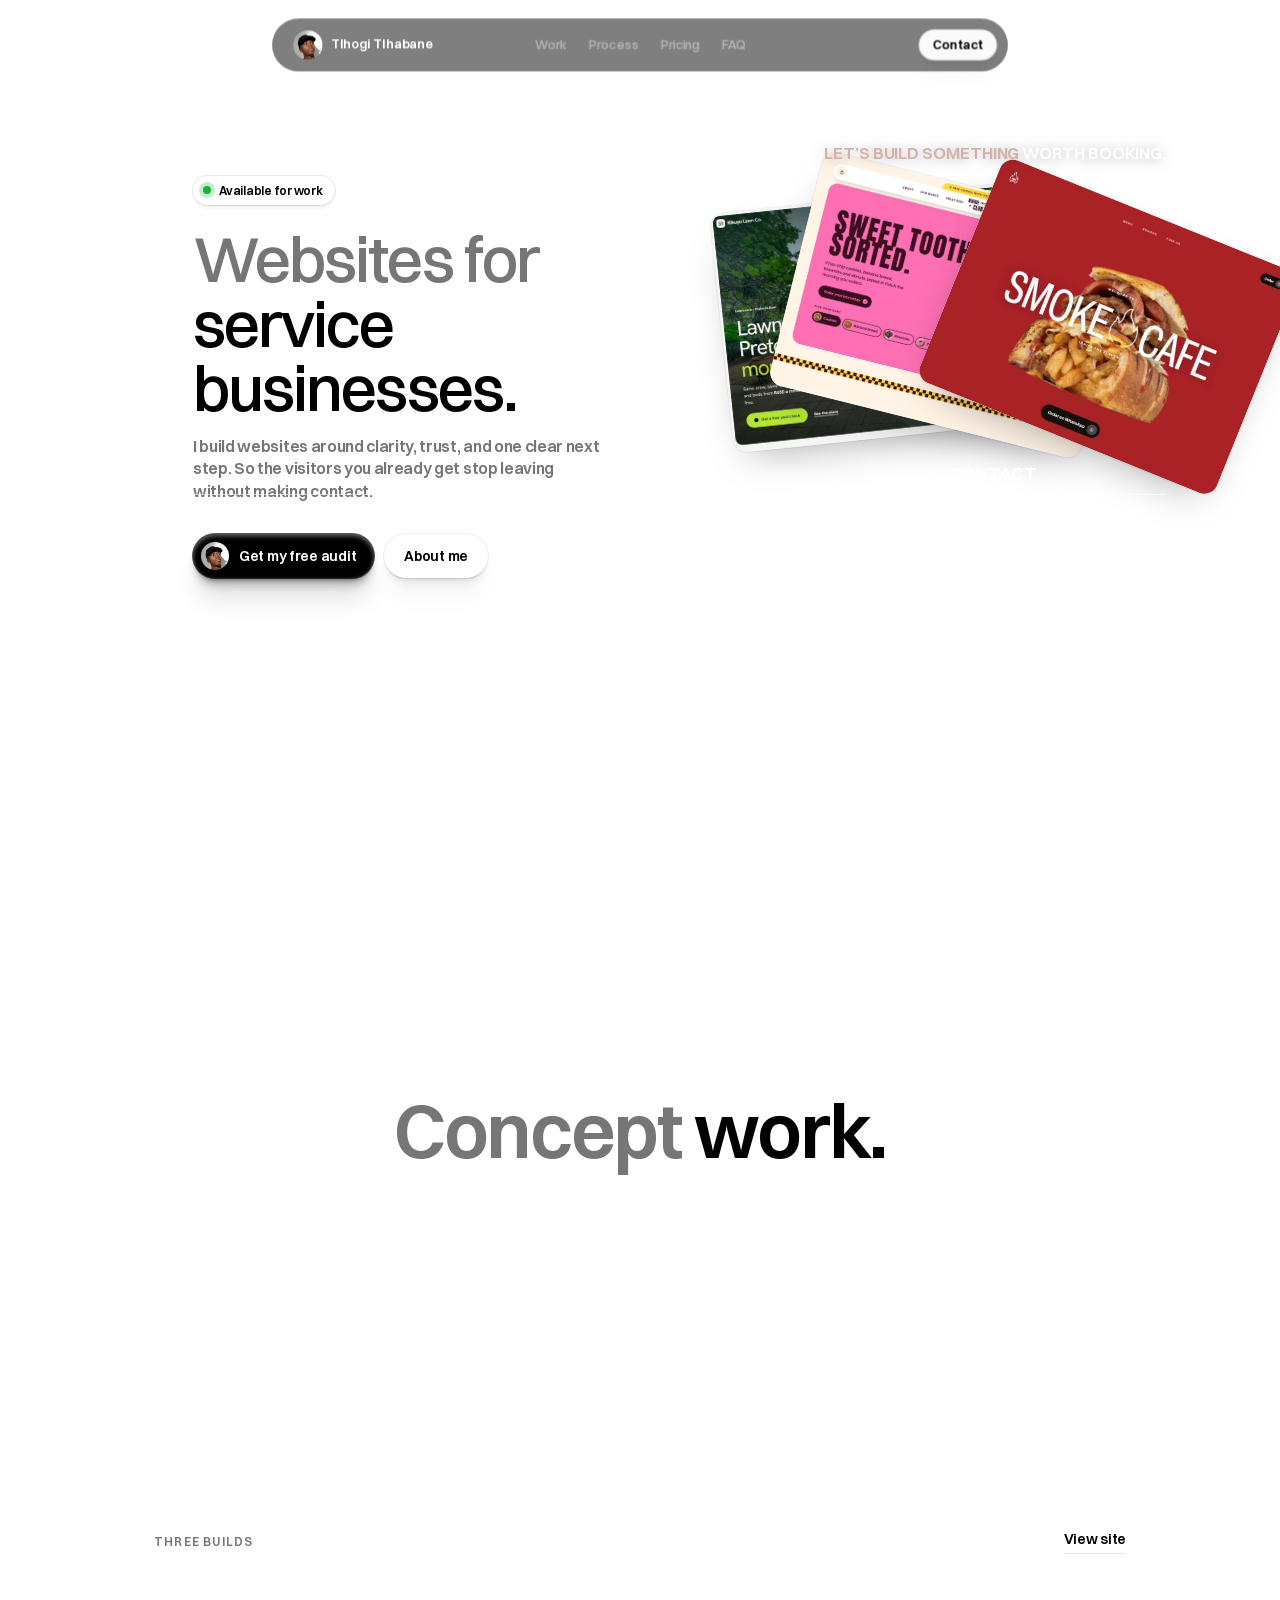
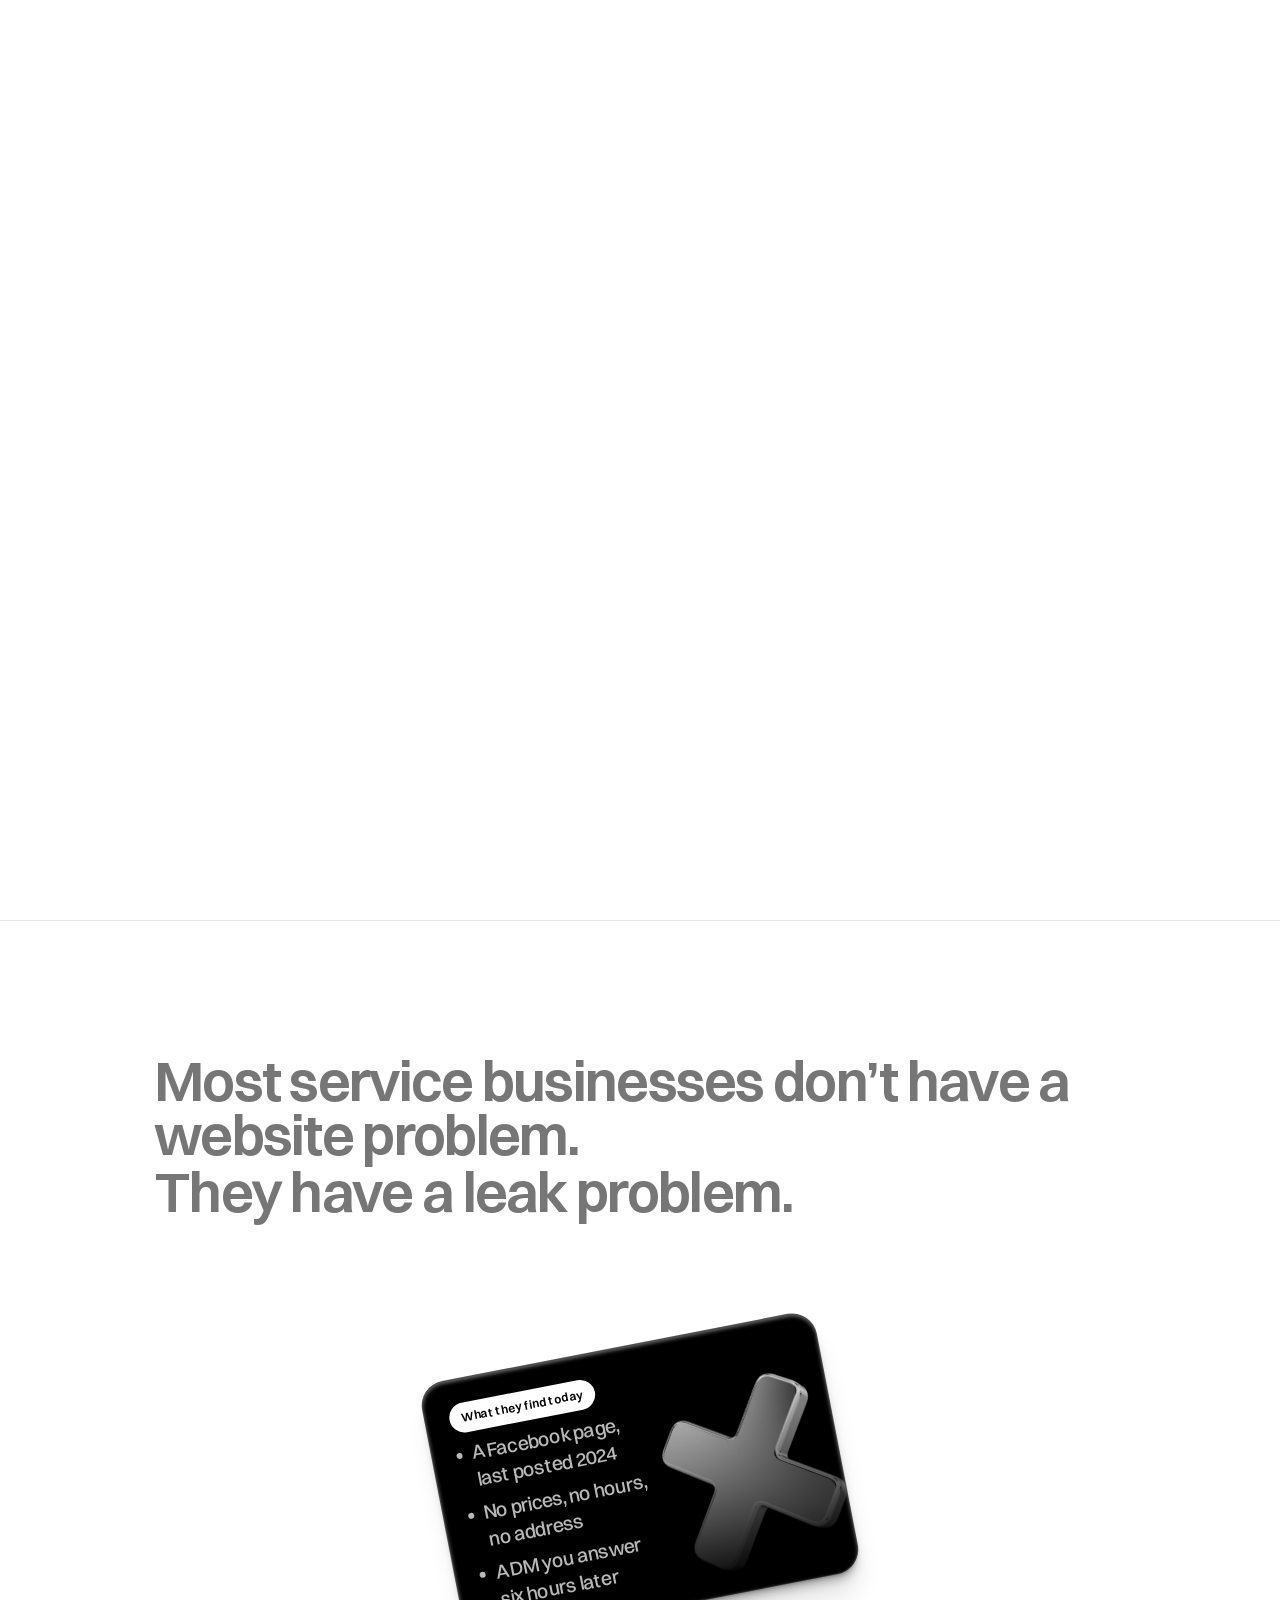
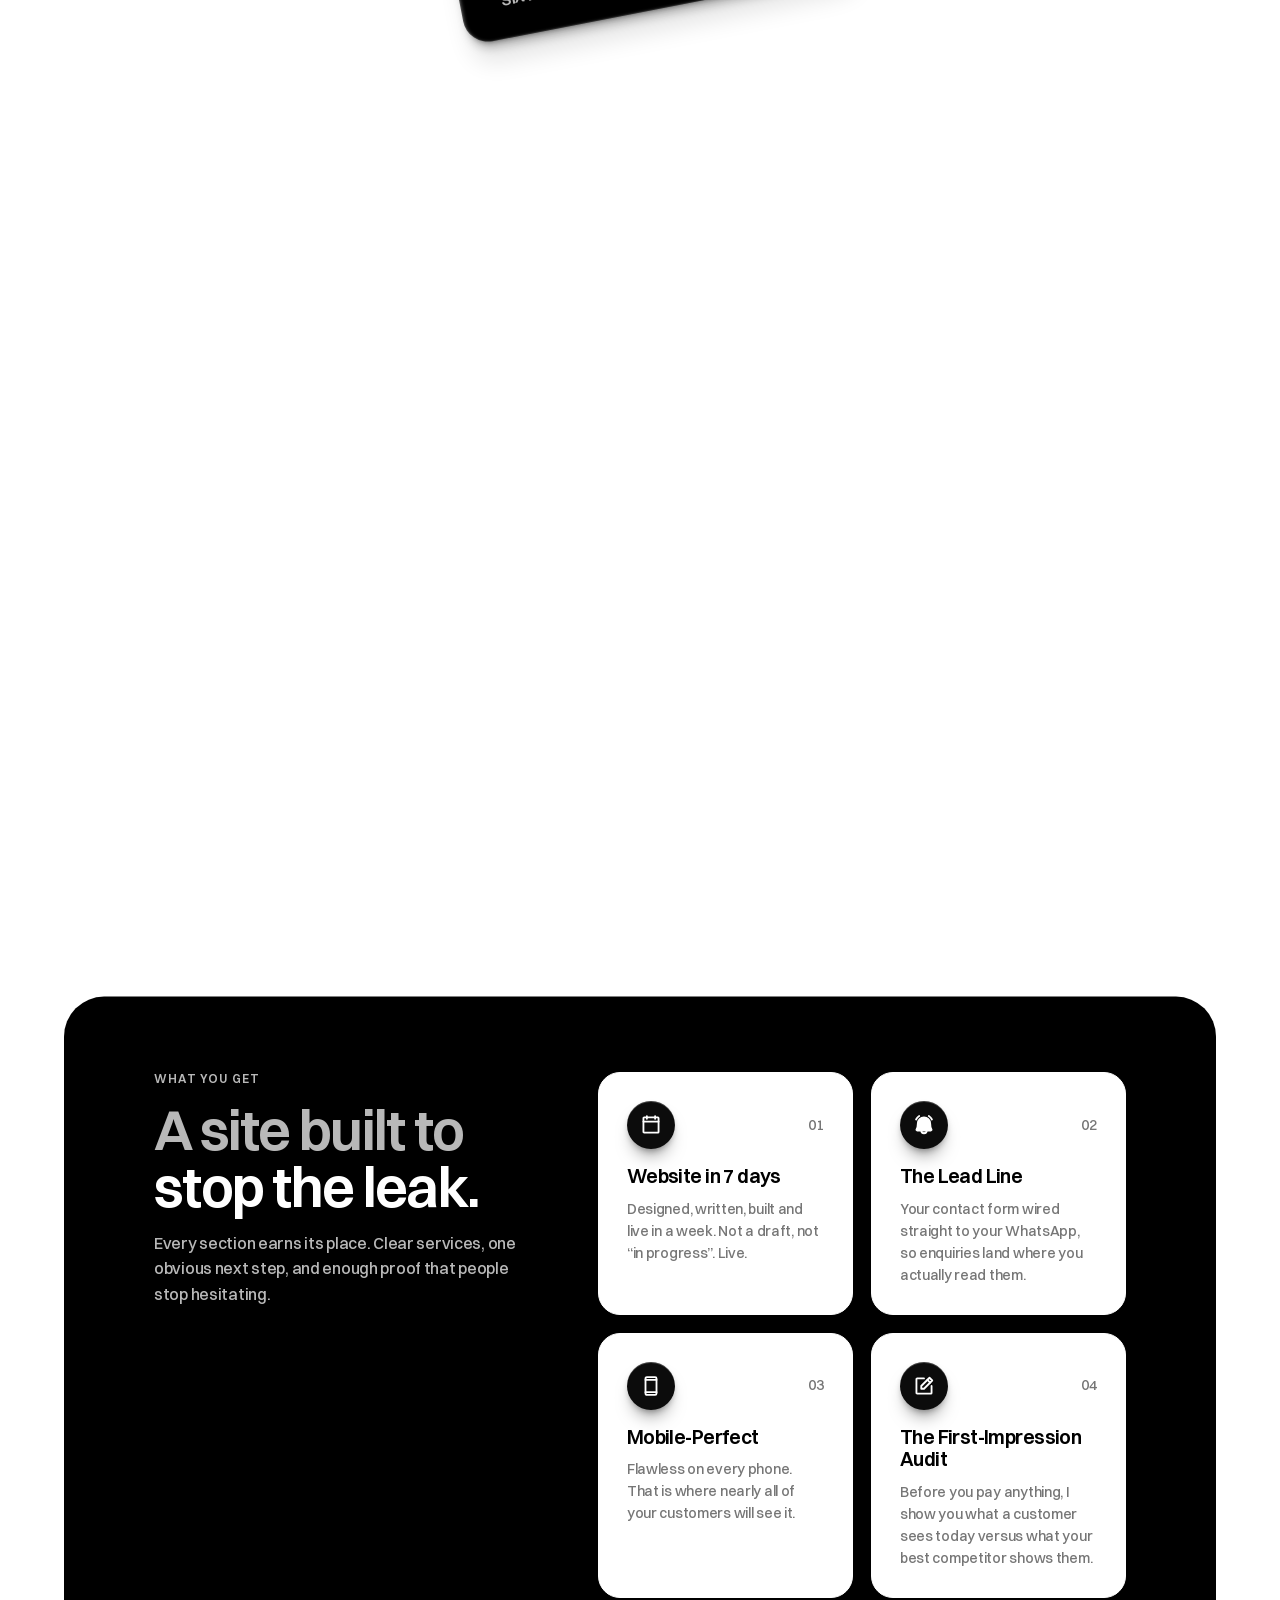
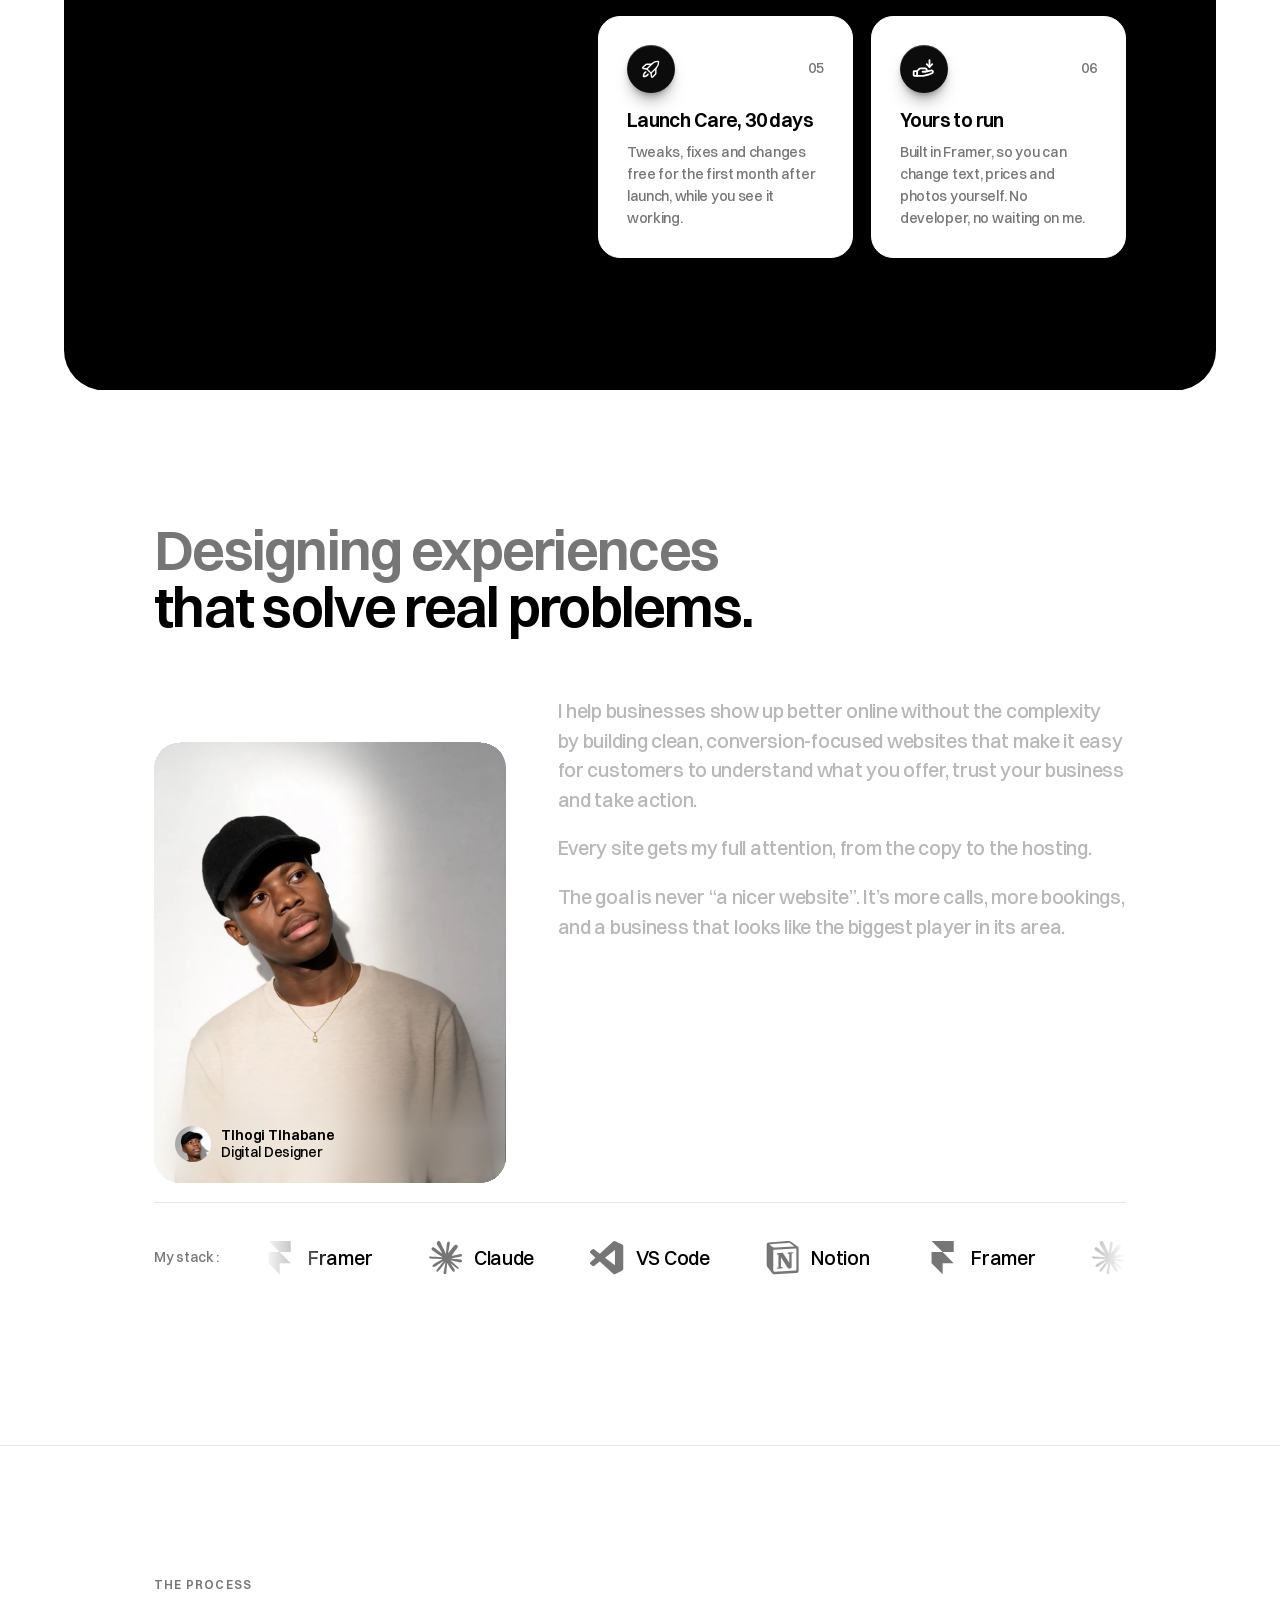
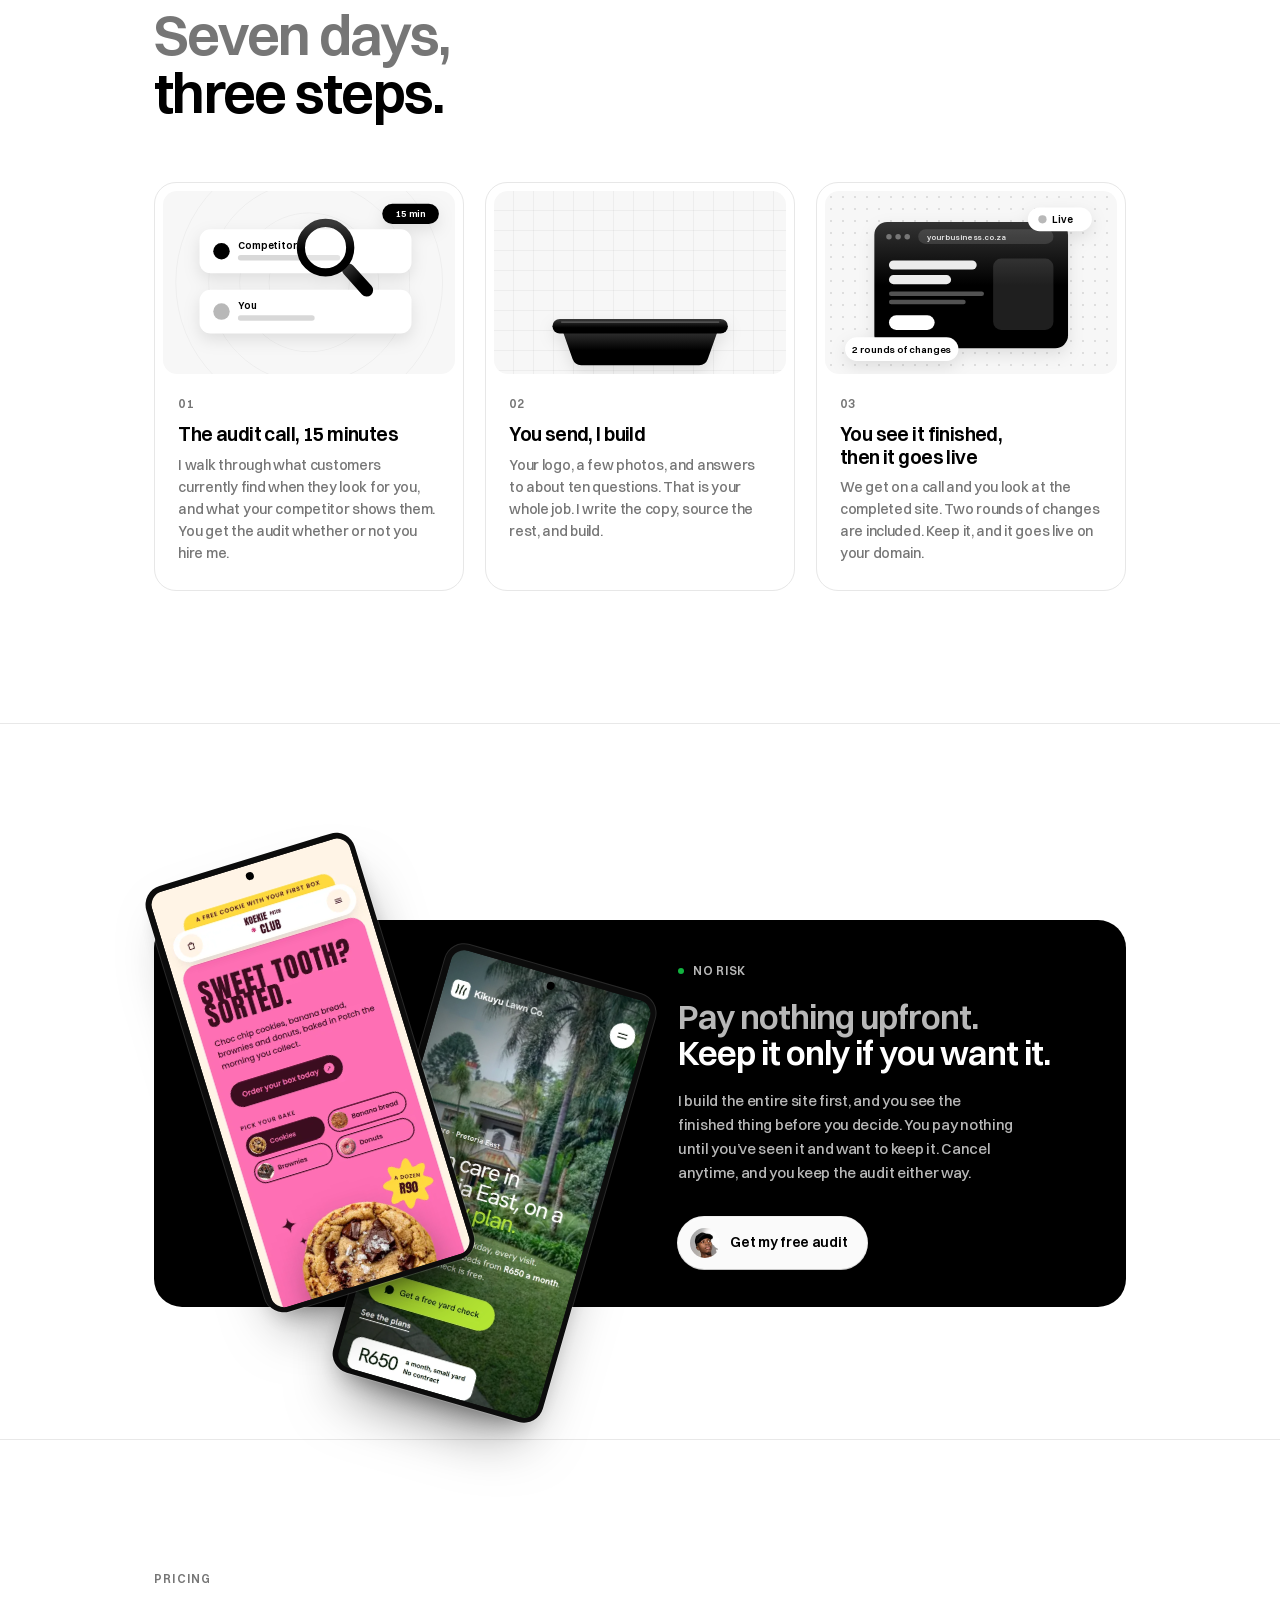
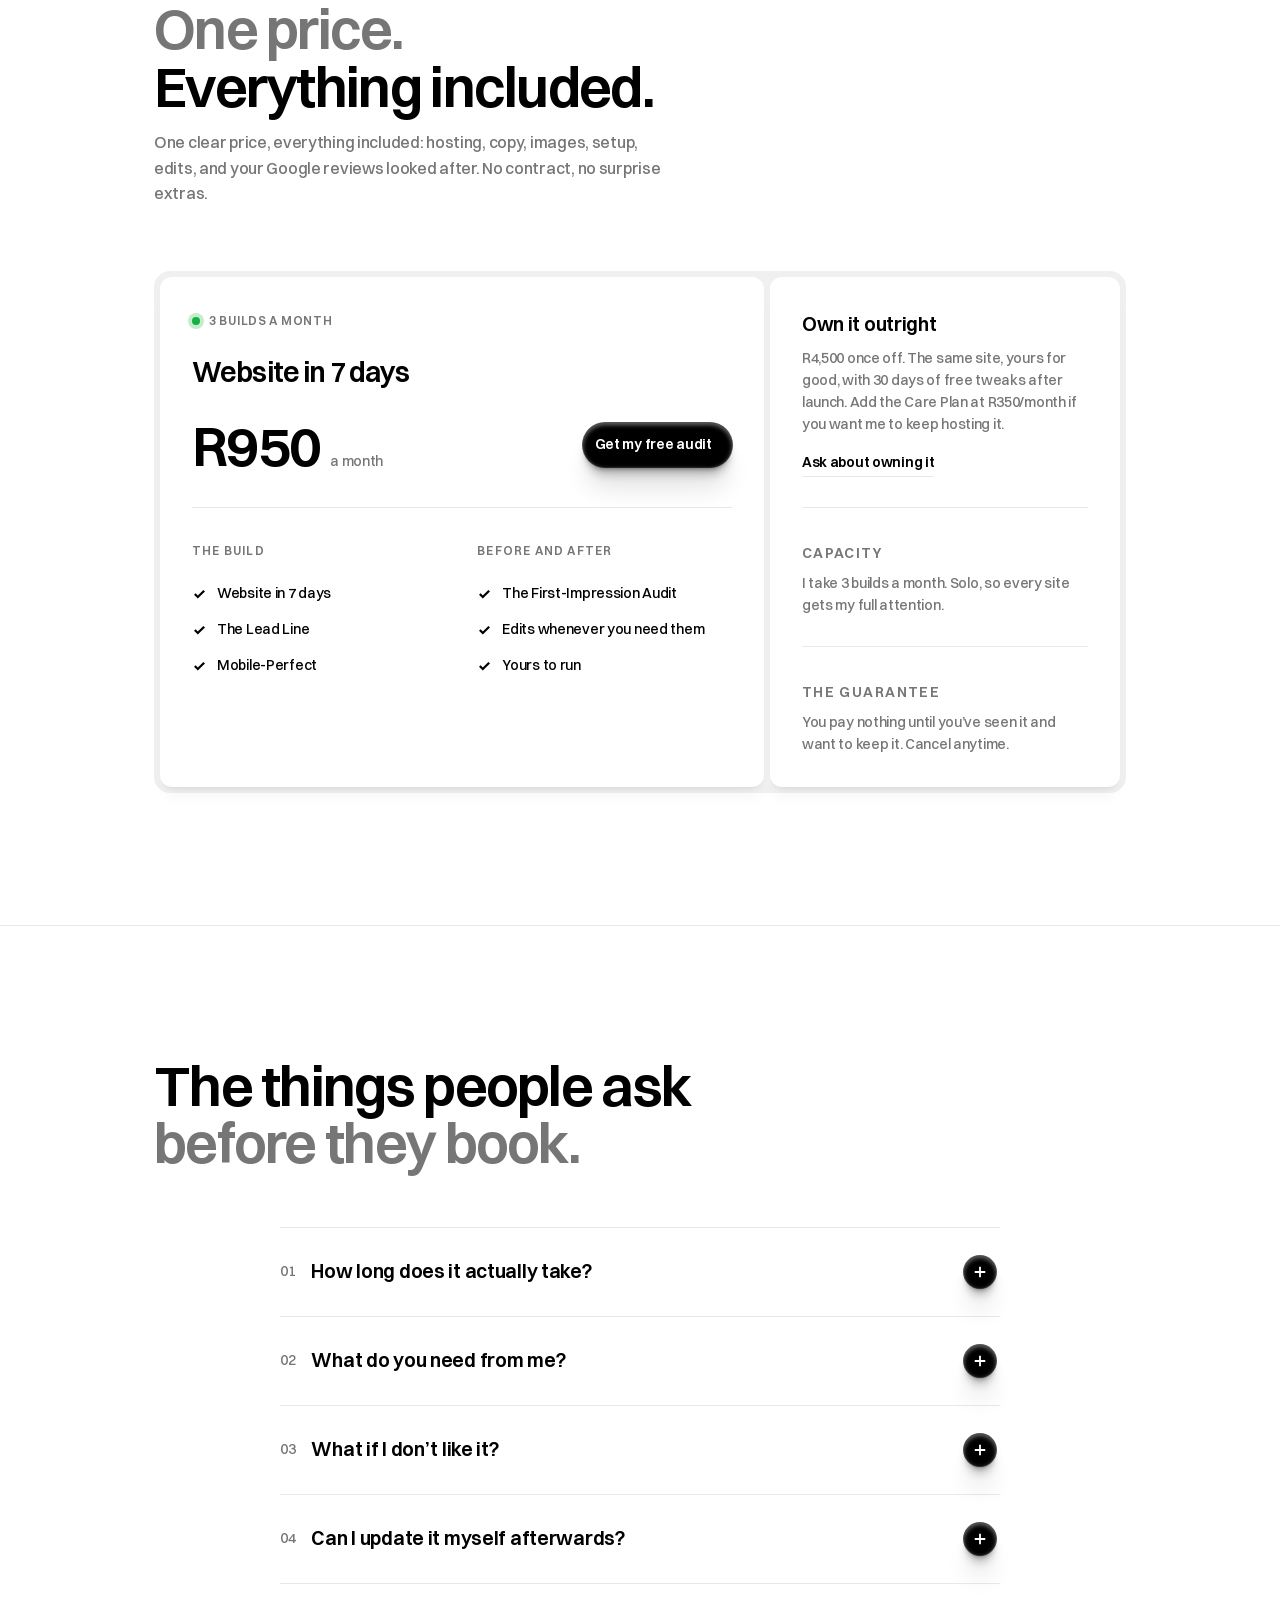
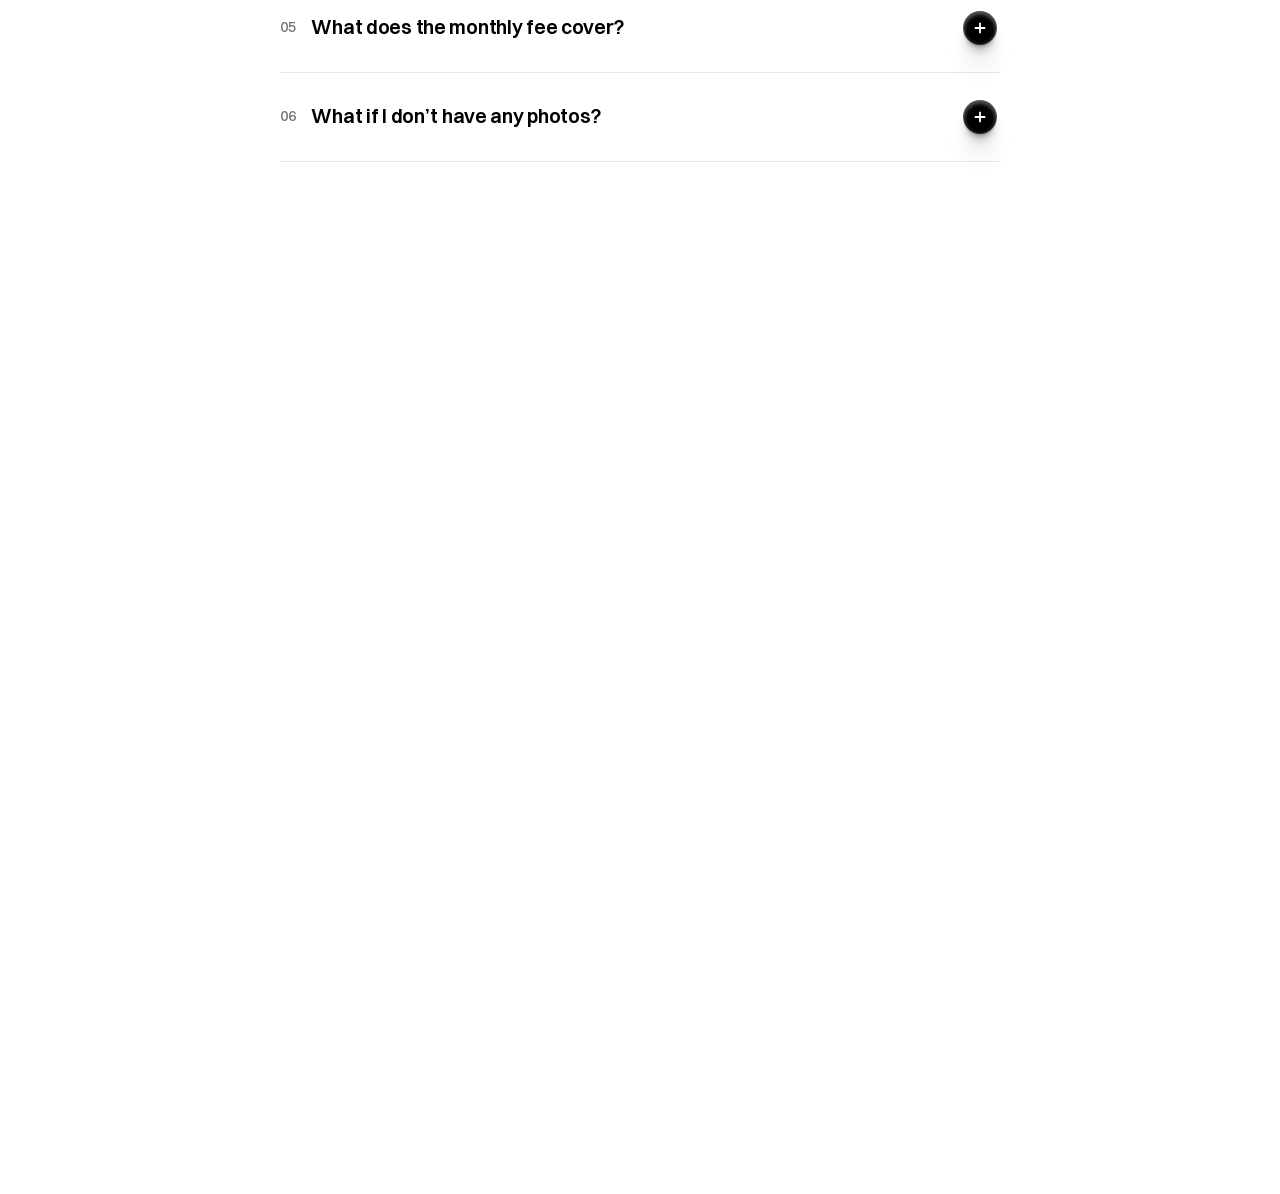
==== index.html @ b9b3176d "Native touch scroll, a menu that grows open, bigger hero wall on phones Co-Authored-By: Claude Fable" ====
<!DOCTYPE html>
<html lang="en-ZA" class="no-js">
<head>
<meta charset="utf-8">
<meta name="viewport" content="width=device-width,initial-scale=1">
<title>Tlhogi Tlhabane &middot; Websites for service businesses</title>
<meta name="description" content="People find you online, look for a website, and find nothing solid. I build the one that books them. You pay nothing until you've seen it and want to keep it.">
<meta property="og:title" content="Tlhogi Tlhabane &middot; Websites for service businesses">
<meta property="og:description" content="People find you online, look for a website, and find nothing solid. I build the one that books them. You pay nothing until you've seen it and want to keep it.">
<meta property="og:type" content="website">
<meta property="og:url" content="https://berry-7.github.io/">
<meta property="og:image" content="https://berry-7.github.io/assets/og-share.jpg">
<meta property="og:image:width" content="1200">
<meta property="og:image:height" content="630">
<meta property="og:image:alt" content="Tlhogi Tlhabane working on a laptop in a sunlit cafe">
<meta name="twitter:card" content="summary_large_image">
<link rel="canonical" href="https://berry-7.github.io/">
<link rel="icon" href="assets/favicon.svg" type="image/svg+xml">
<script type="application/ld+json">
{
  "@context": "https://schema.org",
  "@graph": [
    {
      "@type": "ProfessionalService",
      "@id": "https://berry-7.github.io/#business",
      "name": "Tlhogi Tlhabane",
      "description": "Websites for service businesses. I build websites around clarity, trust, and one clear next step, so the visitors you already get stop leaving without making contact. Live in 7 days, and you pay nothing until you've seen it.",
      "url": "https://berry-7.github.io/",
      "image": "https://berry-7.github.io/assets/tlhogi-portrait.jpg",
      "email": "tlhogitlhabane@gmail.com",
      "telephone": "+27 76 082 5924",
      "areaServed": { "@type": "Country", "name": "South Africa" },
      "address": { "@type": "PostalAddress", "addressCountry": "ZA" },
      "contactPoint": {
        "@type": "ContactPoint",
        "contactType": "sales",
        "email": "tlhogitlhabane@gmail.com",
        "telephone": "+27 76 082 5924",
        "areaServed": "ZA"
      },
      "founder": { "@id": "https://berry-7.github.io/#person" },
      "knowsAbout": ["Websites for trades", "Websites for landscaping", "Websites for gyms", "Websites for salons", "Websites for bakeries"],
      "makesOffer": [
        {
          "@type": "Offer",
          "name": "Website in 7 days",
          "description": "Designed, written, built and live in a week. The site is free; R950 a month keeps it live, with hosting, edits, copy, images, setup and Google review requests and replies included. No contract, cancel anytime.",
          "priceSpecification": {
            "@type": "UnitPriceSpecification",
            "price": "950",
            "priceCurrency": "ZAR",
            "unitCode": "MON"
          }
        },
        {
          "@type": "Offer",
          "name": "Own it outright",
          "description": "The same site, yours for good, with 30 days of free tweaks after launch.",
          "price": "4500",
          "priceCurrency": "ZAR"
        },
        {
          "@type": "Offer",
          "name": "The Care Plan",
          "description": "For sites bought outright: managed hosting, updates when you need them, monthly performance and uptime checks, and support on WhatsApp.",
          "priceSpecification": {
            "@type": "UnitPriceSpecification",
            "price": "350",
            "priceCurrency": "ZAR",
            "unitCode": "MON"
          }
        }
      ]
    },
    {
      "@type": "Person",
      "@id": "https://berry-7.github.io/#person",
      "name": "Tlhogi Tlhabane",
      "jobTitle": "Digital Designer",
      "url": "https://berry-7.github.io/#about",
      "image": "https://berry-7.github.io/assets/tlhogi-portrait.jpg",
      "email": "tlhogitlhabane@gmail.com",
      "worksFor": { "@id": "https://berry-7.github.io/#business" }
    },
    {
      "@type": "WebSite",
      "@id": "https://berry-7.github.io/#website",
      "name": "Tlhogi Tlhabane",
      "url": "https://berry-7.github.io/",
      "inLanguage": "en-ZA",
      "publisher": { "@id": "https://berry-7.github.io/#business" }
    }
  ]
}
</script>
<script>document.documentElement.className="js";</script>
<link rel="preload" href="fonts/switzer-600.woff2" as="font" type="font/woff2" crossorigin>
<link rel="preload" href="fonts/switzer-500.woff2" as="font" type="font/woff2" crossorigin>
<link rel="stylesheet" href="css/site.css?v=20261111e">
</head>
<body>

<a class="skip" href="#main">Skip to content</a>

<header class="nav">
  <div class="nav-in">
    <a class="nav-me" href="#top">
      <img src="assets/tlhogi-96.webp" srcset="assets/tlhogi-96.webp 96w, assets/tlhogi-192.webp 192w"
           sizes="32px" width="32" height="32" alt="">
      <span class="nav-label">
        <span class="nm"><span>Tlhogi</span> <span>Tlhabane</span></span>
        <span class="nav-avail">Available for work<span class="dot" aria-hidden="true"></span></span>
      </span>
    </a>
    <nav class="nav-links" aria-label="Sections">
      <a href="#work">Work</a>
      <a href="#process">Process</a>
      <a href="#pricing">Pricing</a>
      <a href="#faq">FAQ</a>
    </nav>
    <div class="nav-right">
    <a class="btn plain" href="#contact">Contact</a>
    <button class="nav-toggle" id="navToggle" type="button"
            aria-expanded="false" aria-controls="navSheet" aria-label="Open menu">
      <svg class="dots" viewBox="0 0 24 24" aria-hidden="true"><circle cx="3" cy="12" r="3"/><circle cx="12" cy="12" r="3"/><circle cx="21" cy="12" r="3"/></svg>
      <svg class="x" viewBox="0 0 24 24" aria-hidden="true"><path d="M6 6l12 12M18 6L6 18" stroke="currentColor" stroke-width="2" stroke-linecap="round" fill="none"/></svg>
    </button>
    </div>
  </div>
</header>
<div class="nav-sheet" id="navSheet" data-open="false"><div class="ns-in">
  <a href="#work">Work</a>
  <a href="#process">Process</a>
  <a href="#pricing">Pricing</a>
  <a href="#faq">FAQ</a>
  <a class="btn plain" href="#contact">Contact</a>
</div></div>

<main id="main">

<section class="hero-wrap" id="top" data-tone="light">
  <div class="hero">
    <div class="hero-copy">
      <p class="hero-chip rv"><span class="dot" aria-hidden="true"></span>Available for work</p>
      <h1 class="rv-h">
        <span class="rv-line"><span class="mute" style="--d:60ms">Websites for</span></span>
        <span class="rv-line"><span style="--d:140ms">service</span></span>
        <span class="rv-line"><span style="--d:220ms">businesses.</span></span>
      </h1>
      <p class="sub rv" style="--d:300ms">I build websites around clarity, trust, and one clear
        next step. So the visitors you already get stop leaving without making contact.</p>
      <div class="ctas rv" style="--d:380ms">
        <a class="btn book mag" href="#contact">
          <img src="assets/tlhogi-96.webp" srcset="assets/tlhogi-96.webp 96w, assets/tlhogi-192.webp 192w"
               sizes="28px" width="28" height="28" alt="">
          Get my free audit</a>
        <a class="btn light" href="#about">About me</a>
      </div>
    </div>
    <div class="hero-stack" data-stack>
      <a class="hs-card" data-slot="0" href="work/smoke-cafe/index.html" aria-label="Smoke Cafe, view the build">
        <img src="assets/hs-smoke-cafe.webp?v=2" width="800" height="600" alt="" fetchpriority="high"></a>
      <a class="hs-card" data-slot="1" href="work/soetkoek/index.html" aria-label="Koekie Club, view the build">
        <img src="assets/hs-soetkoek.webp?v=2" width="800" height="600" alt=""></a>
      <a class="hs-card" data-slot="2" href="work/kikuyu-lawn/index.html" aria-label="Kikuyu Lawn Co., view the build">
        <img src="assets/hs-kikuyu.webp?v=2" width="800" height="600" alt=""></a>
    </div>

    <div class="hero-wall rv" style="--d:460ms"><div class="hw-grid"><div class="hw-track">
      <a class="hw-tile" href="work/smoke-cafe/index.html" aria-label="Smoke Cafe, view the build"><img src="assets/hs-smoke-cafe.webp?v=2" width="800" height="600" alt="" loading="lazy" decoding="async"></a>
      <a class="hw-tile" href="work/soetkoek/index.html" aria-label="Koekie Club, view the build"><img src="assets/hs-soetkoek.webp?v=2" width="800" height="600" alt="" loading="lazy" decoding="async"></a>
      <a class="hw-tile" href="work/kikuyu-lawn/index.html" aria-label="Kikuyu Lawn Co., view the build"><img src="assets/hs-kikuyu.webp?v=2" width="800" height="600" alt="" loading="lazy" decoding="async"></a>
      <a class="hw-tile" href="work/kikuyu-lawn/index.html" aria-label="Kikuyu Lawn Co., view the build"><img src="assets/hf-kikuyu-services.webp" width="800" height="600" alt="" loading="lazy" decoding="async"></a>
      <a class="hw-tile" href="work/smoke-cafe/index.html" aria-label="Smoke Cafe, view the build"><img src="assets/hf-smoke-menu.webp" width="800" height="600" alt="" loading="lazy" decoding="async"></a>
      <a class="hw-tile" href="work/soetkoek/index.html" aria-label="Koekie Club, view the build"><img src="assets/hf-koekie-box.webp" width="800" height="600" alt="" loading="lazy" decoding="async"></a>
      <a class="hw-tile" href="work/soetkoek/index.html" aria-label="Koekie Club, view the build"><img src="assets/hf-koekie-donut.webp" width="800" height="600" alt="" loading="lazy" decoding="async"></a>
      <a class="hw-tile" href="work/kikuyu-lawn/index.html" aria-label="Kikuyu Lawn Co., view the build"><img src="assets/hf-kikuyu-plans.webp" width="800" height="600" alt="" loading="lazy" decoding="async"></a>
      <a class="hw-tile" href="work/smoke-cafe/index.html" aria-label="Smoke Cafe, view the build"><img src="assets/hf-smoke-flavour.webp" width="800" height="600" alt="" loading="lazy" decoding="async"></a>
      <a class="hw-tile" href="work/smoke-cafe/index.html" tabindex="-1" aria-hidden="true"><img src="assets/hs-smoke-cafe.webp?v=2" width="800" height="600" alt="" loading="lazy" decoding="async"></a>
      <a class="hw-tile" href="work/soetkoek/index.html" tabindex="-1" aria-hidden="true"><img src="assets/hs-soetkoek.webp?v=2" width="800" height="600" alt="" loading="lazy" decoding="async"></a>
      <a class="hw-tile" href="work/kikuyu-lawn/index.html" tabindex="-1" aria-hidden="true"><img src="assets/hs-kikuyu.webp?v=2" width="800" height="600" alt="" loading="lazy" decoding="async"></a>
      <a class="hw-tile" href="work/kikuyu-lawn/index.html" tabindex="-1" aria-hidden="true"><img src="assets/hf-kikuyu-services.webp" width="800" height="600" alt="" loading="lazy" decoding="async"></a>
      <a class="hw-tile" href="work/smoke-cafe/index.html" tabindex="-1" aria-hidden="true"><img src="assets/hf-smoke-menu.webp" width="800" height="600" alt="" loading="lazy" decoding="async"></a>
      <a class="hw-tile" href="work/soetkoek/index.html" tabindex="-1" aria-hidden="true"><img src="assets/hf-koekie-box.webp" width="800" height="600" alt="" loading="lazy" decoding="async"></a>
      <a class="hw-tile" href="work/soetkoek/index.html" tabindex="-1" aria-hidden="true"><img src="assets/hf-koekie-donut.webp" width="800" height="600" alt="" loading="lazy" decoding="async"></a>
      <a class="hw-tile" href="work/kikuyu-lawn/index.html" tabindex="-1" aria-hidden="true"><img src="assets/hf-kikuyu-plans.webp" width="800" height="600" alt="" loading="lazy" decoding="async"></a>
      <a class="hw-tile" href="work/smoke-cafe/index.html" tabindex="-1" aria-hidden="true"><img src="assets/hf-smoke-flavour.webp" width="800" height="600" alt="" loading="lazy" decoding="async"></a>
    </div></div></div>
  </div>
</section>

<div class="page-body">

<section class="sec shell spiral" id="work" data-tone="light">

  <div class="spiral-intro">
  <span class="eyebrow rv">Concept work</span>
  <h2 class="disp rv-h" style="margin-top:1rem">
    <span class="rv-line"><span class="mute">Concept</span></span>
    <span class="rv-line" style="--d:80ms"><span class="solid">builds.</span></span>
  </h2>
  <p class="lead rv" style="--d:160ms">Builds made to show how the work runs, one per trade.
    Not client sites. Click any of them and the real, live site opens.</p>
  </div>

  <div data-spiral-pin>
    <div class="spiral-stage" data-spiral-stage>
      <span class="spiral-word" data-spiral-word aria-hidden="true"><span class="mute">Concept</span> work.</span>

      <a class="spiral-card rv" data-spiral-card
         data-left="SMOKE" data-right="CAFE" data-disc-side="right"
         data-disc="A one-page site for a Ga-Rankuwa chesa nyama: the full menu board with prices, directions to Meatgood Square, and orders straight to WhatsApp."
         data-href="work/smoke-cafe/index.html"
         href="work/smoke-cafe/index.html">
        <img src="assets/proj-smoke-cafe.jpg" width="1200" height="1016" loading="lazy"
             alt="Smoke Cafe concept build: a red page with a loaded sphathlo behind the SMOKE CAFE wordmark and an Order on WhatsApp button.">
        <span class="spiral-fallback">
          <span class="proj-name">Smoke Cafe</span>
          <span class="proj-kind">A one-page site for a Ga-Rankuwa chesa nyama: the full menu board with prices, directions to Meatgood Square, and orders straight to WhatsApp.</span>
        </span>
      </a>

      <a class="spiral-card rv" data-spiral-card style="--d:90ms"
         data-left="KOEKIE" data-right="CLUB" data-disc-side="right"
         data-disc="A bakery site for Potchefstroom: pick a bake and the hero repaints to match, then order a treat box on WhatsApp, every price listed."
         data-href="work/soetkoek/index.html"
         href="work/soetkoek/index.html">
        <img src="assets/proj-koekie-club.jpg" width="1200" height="1016" loading="lazy"
             alt="Koekie Club concept build: a hot pink panel with a chocolate chip cookie, the headline Sweet tooth? Sorted. and chips for each bake.">
        <span class="spiral-fallback">
          <span class="proj-name">Koekie Club</span>
          <span class="proj-kind">A bakery site for Potchefstroom: pick a bake and the hero repaints to match, then order a treat box on WhatsApp, every price listed.</span>
        </span>
      </a>

      <a class="spiral-card rv" data-spiral-card style="--d:180ms"
         data-left="KIKUYU" data-right="LAWN CO." data-disc-side="right"
         data-disc="A lawn care site for Pretoria East: monthly plans priced by yard size, a season-by-season guide to the lawn, and a free yard check in one message."
         data-href="work/kikuyu-lawn/index.html"
         href="work/kikuyu-lawn/index.html">
        <img src="assets/proj-lawn-kikuyu-2.jpg" width="1200" height="1016" loading="lazy"
             alt="Kikuyu Lawn Co. concept build: a real Pretoria East garden and house behind the headline, the monthly price in the corner.">
        <span class="spiral-fallback">
          <span class="proj-name">Kikuyu Lawn Co.</span>
          <span class="proj-kind">A lawn care site for Pretoria East: monthly plans priced by yard size, a season-by-season guide to the lawn, and a free yard check in one message.</span>
        </span>
      </a>

      <span class="spiral-title spiral-title--l" data-spiral-left aria-hidden="true"></span>
      <span class="spiral-title spiral-title--r" data-spiral-right aria-hidden="true"></span>

      <p class="spiral-side-disc" data-spiral-side-disc aria-hidden="true"></p>
    </div>

    <div class="spiral-foot">
      <p class="eyebrow spiral-count" data-spiral-counter>Three builds</p>
      <p class="spiral-disc" data-spiral-disc></p>
      <a class="btn-text spiral-link" data-spiral-link href="work/smoke-cafe/index.html">View site</a>
    </div>
  </div>
</section>

<section class="sec shell" data-tone="light">
  <h2 class="disp rv-h">
    <span class="rv-line"><span class="mute">Most service businesses don&rsquo;t have a website problem.</span></span>
    <span class="rv-line" style="--d:80ms"><span class="solid" data-fill>They have a leak problem.</span></span>
  </h2>

  <div class="leak-cards">
    <div class="rv-block">
      <article class="lcard now">
        <h3 class="lcard-tag">What they find today</h3>
        <ul>
          <li>A Facebook page, last posted 2024</li>
          <li>No prices, no hours, no address</li>
          <li>A DM you answer six hours later</li>
        </ul>
        <img class="lcard-mark" src="assets/mark-x.webp?v=3e" width="480" height="480" alt="" loading="lazy" decoding="async">
      </article>
    </div>
    <div class="rv-block">
      <article class="lcard after">
        <h3 class="lcard-tag">What they&rsquo;d find</h3>
        <ul>
          <li>What you do, in five seconds</li>
          <li>Prices and hours, up front</li>
          <li>A booking in your WhatsApp</li>
        </ul>
        <img class="lcard-mark" src="assets/mark-tick.webp?v=3e" width="480" height="480" alt="" loading="lazy" decoding="async">
      </article>
    </div>
  </div>
</section>

<section class="sec shell getsec" data-tone="dark">
  <div class="getsec-bg" aria-hidden="true"></div>
  <div class="getsec-head">
    <span class="eyebrow rv">What you get</span>
    <h2 class="disp rv-h" style="margin-top:1rem">
      <span class="rv-line"><span class="mute">A site built to</span></span>
      <span class="rv-line" style="--d:80ms"><span class="solid">stop the leak.</span></span>
    </h2>
    <p class="lead rv" style="--d:160ms">Every section earns its place. Clear services, one obvious
      next step, and enough proof that people stop hesitating.</p>
  </div>

  <div class="gets" role="region" aria-label="What you get" tabindex="0">
    <div class="get rv-block"><span class="get-top" aria-hidden="true"><svg class="get-ic" viewBox="0 0 24 24" focusable="false"><path d="M 0 4.5 L 16.5 4.5 L 16.5 0.75 C 16.5 0.336 16.164 0 15.75 0 L 0.75 0 C 0.336 0 0 0.336 0 0.75 Z" fill-opacity="0" fill="currentColor" transform="translate(3.75 3.75)"/><path d="M 0.75 16.5 C 0.336 16.5 0 16.164 0 15.75 L 0 0.75 C 0 0.336 0.336 0 0.75 0 L 15.75 0 C 16.164 0 16.5 0.336 16.5 0.75 L 16.5 15.75 C 16.5 16.164 16.164 16.5 15.75 16.5 Z" fill="transparent" stroke-linecap="round" stroke-linejoin="round" stroke-width="2" stroke="currentColor" transform="translate(3.75 3.75)"/><path d="M 0 0 L 0 3" fill="transparent" stroke-linecap="round" stroke-linejoin="round" stroke-width="2" stroke="currentColor" transform="translate(16.5 2.25)"/><path d="M 0 0 L 0 3" fill="transparent" stroke-linecap="round" stroke-linejoin="round" stroke-width="2" stroke="currentColor" transform="translate(7.5 2.25)"/><path d="M 0 0 L 16.5 0" fill="transparent" stroke-linecap="round" stroke-linejoin="round" stroke-width="2" stroke="currentColor" transform="translate(3.75 8.25)"/></svg><span class="n">01</span></span><h3>Website in 7 days</h3><p>Designed, written, built and live in a week. Not a draft, not &ldquo;in progress&rdquo;. Live.</p></div>
    <div class="get rv-block"><span class="get-top" aria-hidden="true"><svg class="get-ic" viewBox="0 0 24 24" focusable="false"><path d="M 1.495 6.75 C 1.495 3.022 4.518 0 8.245 0 C 11.973 0 14.995 3.022 14.995 6.75 C 14.995 10.108 15.774 12.056 16.392 13.125 C 16.526 13.357 16.526 13.642 16.393 13.874 C 16.26 14.106 16.013 14.249 15.745 14.25 L 0.745 14.25 C 0.478 14.248 0.232 14.105 0.099 13.873 C -0.034 13.641 -0.033 13.356 0.1 13.125 C 0.718 12.056 1.495 10.107 1.495 6.75 Z" fill-opacity="1" fill="currentColor" transform="translate(3.755 3.75)"/><path d="M 0 0 C 0 1.657 1.343 3 3 3 C 4.657 3 6 1.657 6 0" fill="transparent" stroke-linecap="round" stroke-linejoin="round" stroke-width="2" stroke="currentColor" transform="translate(9 18)"/><path d="M 0 0 C 1.448 0.924 2.623 2.219 3.402 3.75" fill="transparent" stroke-linecap="round" stroke-linejoin="round" stroke-width="2" stroke="currentColor" transform="translate(17.25 2.25)"/><path d="M 0 3.75 C 0.779 2.219 1.954 0.924 3.402 0" fill="transparent" stroke-linecap="round" stroke-linejoin="round" stroke-width="2" stroke="currentColor" transform="translate(3.348 2.25)"/><path d="M 1.495 6.75 C 1.495 3.022 4.518 0 8.245 0 C 11.973 0 14.995 3.022 14.995 6.75 C 14.995 10.108 15.774 12.056 16.392 13.125 C 16.526 13.357 16.526 13.642 16.393 13.874 C 16.26 14.106 16.013 14.249 15.745 14.25 L 0.745 14.25 C 0.478 14.248 0.232 14.105 0.099 13.873 C -0.034 13.641 -0.033 13.356 0.1 13.125 C 0.718 12.056 1.495 10.107 1.495 6.75 Z" fill="transparent" stroke-linecap="round" stroke-linejoin="round" stroke-width="2" stroke="currentColor" transform="translate(3.755 3.75)"/></svg><span class="n">02</span></span><h3>The Lead Line</h3><p>Your contact form wired straight to your WhatsApp, so enquiries land where you actually read them.</p></div>
    <div class="get rv-block"><span class="get-top" aria-hidden="true"><svg class="get-ic" viewBox="0 0 24 24" focusable="false"><path d="M 0 13.5 L 0 0 L 12 0 L 12 13.5 Z" fill-opacity="0" fill="currentColor" transform="translate(6 5.25)"/><path d="M 1.5 19.5 C 0.672 19.5 0 18.828 0 18 L 0 1.5 C 0 0.672 0.672 0 1.5 0 L 10.5 0 C 11.328 0 12 0.672 12 1.5 L 12 18 C 12 18.828 11.328 19.5 10.5 19.5 Z" fill="transparent" stroke-linecap="round" stroke-linejoin="round" stroke-width="2" stroke="currentColor" transform="translate(6 2.25)"/><path d="M 0 0 L 12 0" fill="transparent" stroke-linecap="round" stroke-linejoin="round" stroke-width="2" stroke="currentColor" transform="translate(6 5.25)"/><path d="M 0 0 L 12 0" fill="transparent" stroke-linecap="round" stroke-linejoin="round" stroke-width="2" stroke="currentColor" transform="translate(6 18.75)"/></svg><span class="n">03</span></span><h3>Mobile-Perfect</h3><p>Flawless on every phone. That is where nearly all of your customers will see it.</p></div>
    <div class="get rv-block"><span class="get-top" aria-hidden="true"><svg class="get-ic" viewBox="0 0 24 24" focusable="false"><path d="M 3 9.75 L 0 9.75 L 0 6.75 L 6.75 0 L 9.75 3 Z" fill-opacity="0" fill="currentColor" transform="translate(9 5.25)"/><path d="M 3 12 L 0 12 L 0 9 L 9 0 L 12 3 Z" fill="transparent" stroke-linecap="round" stroke-linejoin="round" stroke-width="2" stroke="currentColor" transform="translate(9 3)"/><path d="M 0 0 L 3 3" fill="transparent" stroke-linecap="round" stroke-linejoin="round" stroke-width="2" stroke="currentColor" transform="translate(15.75 5.25)"/><path d="M 16.5 8.25 L 16.5 15.75 C 16.5 16.164 16.164 16.5 15.75 16.5 L 0.75 16.5 C 0.336 16.5 0 16.164 0 15.75 L 0 0.75 C 0 0.336 0.336 0 0.75 0 L 8.25 0" fill="transparent" stroke-linecap="round" stroke-linejoin="round" stroke-width="2" stroke="currentColor" transform="translate(3.75 3.75)"/></svg><span class="n">04</span></span><h3>The First-Impression Audit</h3><p>Before you pay anything, I show you what a customer sees today versus what your best competitor shows them.</p></div>
    <div class="get rv-block"><span class="get-top" aria-hidden="true"><svg class="get-ic" viewBox="0 0 24 24" focusable="false"><path d="M 5.25 0 L 5.25 5.78 C 5.25 5.978 5.171 6.169 5.031 6.309 L 1.81 9.53 C 1.609 9.73 1.312 9.8 1.043 9.71 C 0.774 9.62 0.578 9.386 0.538 9.105 L 0 5.25 Z" fill-opacity="0" fill="currentColor" transform="translate(12 11.25)"/><path d="M 9.749 0 L 3.969 0 C 3.77 0 3.58 0.079 3.439 0.219 L 0.219 3.44 C 0.019 3.641 -0.051 3.938 0.039 4.207 C 0.129 4.476 0.363 4.672 0.644 4.712 L 4.499 5.25 Z" fill-opacity="0" fill="currentColor" transform="translate(3.001 6.75)"/><path d="M 5.115 2.473 C 4.752 3.269 3.53 5.115 0 5.115 C 0 1.585 1.846 0.363 2.642 0 Z" fill-opacity="0" fill="currentColor" transform="translate(3.75 15.135)"/><path d="M 10.417 6.833 C 12.667 4.583 12.807 1.907 12.737 0.713 C 12.713 0.337 12.413 0.037 12.037 0.013 C 10.843 -0.057 8.168 0.082 5.917 2.333 L 0 8.25 L 4.5 12.75 Z" fill="transparent" stroke-linecap="round" stroke-linejoin="round" stroke-width="1.5" stroke="currentColor" transform="translate(7.5 3.75)"/><path d="M 9.749 0 L 3.969 0 C 3.77 0 3.58 0.079 3.439 0.219 L 0.219 3.44 C 0.019 3.641 -0.051 3.938 0.039 4.207 C 0.129 4.476 0.363 4.672 0.644 4.712 L 4.499 5.25" fill="transparent" stroke-linecap="round" stroke-linejoin="round" stroke-width="1.5" stroke="currentColor" transform="translate(3.001 6.75)"/><path d="M 5.25 0 L 5.25 5.78 C 5.25 5.978 5.171 6.169 5.031 6.309 L 1.81 9.53 C 1.609 9.73 1.312 9.8 1.043 9.71 C 0.774 9.62 0.578 9.386 0.538 9.105 L 0 5.25" fill="transparent" stroke-linecap="round" stroke-linejoin="round" stroke-width="1.5" stroke="currentColor" transform="translate(12 11.25)"/><path d="M 5.115 2.473 C 4.752 3.269 3.53 5.115 0 5.115 C 0 1.585 1.846 0.363 2.642 0" fill="transparent" stroke-linecap="round" stroke-linejoin="round" stroke-width="1.5" stroke="currentColor" transform="translate(3.75 15.135)"/></svg><span class="n">05</span></span><h3>Launch Care, 30 days</h3><p>Tweaks, fixes and changes free for the first month after launch, while you see it working.</p></div>
    <div class="get rv-block"><span class="get-top" aria-hidden="true"><svg class="get-ic" viewBox="0 0 24 24" focusable="false"><path d="M 3.75 5.25 L 0.75 5.25 C 0.336 5.25 0 4.914 0 4.5 L 0 0.75 C 0 0.336 0.336 0 0.75 0 L 3.75 0 Z" fill-opacity="0" fill="currentColor" transform="translate(0.75 14.25)"/><path d="M 3.75 5.25 L 0.75 5.25 C 0.336 5.25 0 4.914 0 4.5 L 0 0.75 C 0 0.336 0.336 0 0.75 0 L 3.75 0" fill="transparent" stroke-linecap="round" stroke-linejoin="round" stroke-width="2" stroke="currentColor" transform="translate(0.75 14.25)"/><path d="M 6 3.75 L 9 3.75 L 15.281 2.305 C 15.749 2.177 16.25 2.274 16.637 2.568 C 17.023 2.863 17.249 3.32 17.25 3.805 L 17.25 3.805 C 17.25 4.395 16.917 4.934 16.389 5.198 L 12.75 6.75 L 6.75 8.25 L 0 8.25 L 0 3 L 2.344 0.656 C 2.767 0.235 3.34 -0.001 3.938 0 L 8.625 0 C 9.661 0 10.5 0.839 10.5 1.875 L 10.5 1.875 C 10.5 2.911 9.661 3.75 8.625 3.75 Z" fill="transparent" stroke-linecap="round" stroke-linejoin="round" stroke-width="2" stroke="currentColor" transform="translate(4.5 11.25)"/><path d="M 0 0 L 0 7.5" fill="transparent" stroke-linecap="round" stroke-linejoin="round" stroke-width="2" stroke="currentColor" transform="translate(18 2.25)"/><path d="M 6 0 L 3 3 L 0 0" fill="transparent" stroke-linecap="round" stroke-linejoin="round" stroke-width="2" stroke="currentColor" transform="translate(15 6.75)"/></svg><span class="n">06</span></span><h3>Yours to run</h3><p>Built in Framer, so you can change text, prices and photos yourself. No developer, no waiting on me.</p></div>
  </div>
</section>

<section class="sec shell" id="about" data-tone="light">
  <h2 class="disp rv-h">
    <span class="rv-line"><span class="mute">Designing experiences</span></span>
    <span class="rv-line" style="--d:80ms"><span class="solid">that solve real problems.</span></span>
  </h2>

  <div class="about-grid">
    <div>

      <div class="port rv-img" data-port-reveal data-depth="0.05">
        <img src="assets/tlhogi-photo.webp?v=20261021e" width="1000" height="1250" loading="lazy"
             alt="Tlhogi Tlhabane, wearing a black cap and a cream sweatshirt, looking up, against a white wall.">
        <canvas class="port-paint" data-src="assets/tlhogi-painted.webp?v=20261021e" aria-hidden="true"></canvas>

        <div class="port-frost" aria-hidden="true"></div>
        <div class="port-bar">
          <span class="port-who"><img src="assets/tlhogi-96.webp" width="36" height="36" alt="">
            <span class="port-id"><span class="port-name">Tlhogi Tlhabane</span>
              <span class="port-role">Digital Designer</span></span></span>
        </div>
      </div>
    </div>

    <div class="about-body rv" style="--d:90ms">
      <p>I help businesses show up better online without the complexity by building clean,
        conversion-focused websites that make it easy for customers to understand what you
        offer, trust your business and take action.</p>

      <p>Every site gets my full attention, from the copy to the hosting.</p>

      <p>The goal is never &ldquo;a nicer website&rdquo;. It&rsquo;s more calls, more bookings, and a
        business that looks like the biggest player in its area.</p>
    </div>
  </div>

  <div class="stack-row rv">
    <p class="about-label">My stack :</p>

    <div class="stack-marquee">
      <div class="stack-track">
        <div class="stack-set">
        <span class="stack-item"><svg viewBox="0 0 24 24" aria-hidden="true"><path d="M4 0h16v8h-8zM4 8h8l8 8H4zM4 16h8v8z"/></svg>Framer</span>
        <span class="stack-item"><svg viewBox="0 0 24 24" aria-hidden="true"><path d="m4.7144 15.9555 4.7174-2.6471.079-.2307-.079-.1275h-.2307l-.7893-.0486-2.6956-.0729-2.3375-.0971-2.2646-.1214-.5707-.1215-.5343-.7042.0546-.3522.4797-.3218.686.0608 1.5179.1032 2.2767.1578 1.6514.0972 2.4468.255h.3886l.0546-.1579-.1336-.0971-.1032-.0972L6.973 9.8356l-2.55-1.6879-1.3356-.9714-.7225-.4918-.3643-.4614-.1578-1.0078.6557-.7225.8803.0607.2246.0607.8925.686 1.9064 1.4754 2.4893 1.8336.3643.3035.1457-.1032.0182-.0728-.164-.2733-1.3539-2.4467-1.445-2.4893-.6435-1.032-.17-.6194c-.0607-.255-.1032-.4674-.1032-.7285L6.287.1335 6.6997 0l.9957.1336.419.3642.6192 1.4147 1.0018 2.2282 1.5543 3.0296.4553.8985.2429.8318.091.255h.1579v-.1457l.1275-1.706.2368-2.0947.2307-2.6957.0789-.7589.3764-.9107.7468-.4918.5828.2793.4797.686-.0668.4433-.2853 1.8517-.5586 2.9021-.3643 1.9429h.2125l.2429-.2429.9835-1.3053 1.6514-2.0643.7286-.8196.85-.9046.5464-.4311h1.0321l.759 1.1293-.34 1.1657-1.0625 1.3478-.8804 1.1414-1.2628 1.7-.7893 1.36.0729.1093.1882-.0183 2.8535-.607 1.5421-.2794 1.8396-.3157.8318.3886.091.3946-.3278.8075-1.967.4857-2.3072.4614-3.4364.8136-.0425.0304.0486.0607 1.5482.1457.6618.0364h1.621l3.0175.2247.7892.522.4736.6376-.079.4857-1.2142.6193-1.6393-.3886-3.825-.9107-1.3113-.3279h-.1822v.1093l1.0929 1.0686 2.0035 1.8092 2.5075 2.3314.1275.5768-.3218.4554-.34-.0486-2.2039-1.6575-.85-.7468-1.9246-1.621h-.1275v.17l.4432.6496 2.3436 3.5214.1214 1.0807-.17.3521-.6071.2125-.6679-.1214-1.3721-1.9246L14.38 17.959l-1.1414-1.9428-.1397.079-.674 7.2552-.3156.3703-.7286.2793-.6071-.4614-.3218-.7468.3218-1.4753.3886-1.9246.3157-1.53.2853-1.9004.17-.6314-.0121-.0425-.1397.0182-1.4328 1.9672-2.1796 2.9446-1.7243 1.8456-.4128.164-.7164-.3704.0667-.6618.4008-.5889 2.386-3.0357 1.4389-1.882.929-1.0868-.0062-.1579h-.0546l-6.3385 4.1164-1.1293.1457-.4857-.4554.0608-.7467.2307-.2429 1.9064-1.3114Z"/></svg>Claude</span>
        <span class="stack-item"><svg viewBox="0 0 24 24" aria-hidden="true"><path d="M23.15 2.587L18.21.21a1.494 1.494 0 0 0-1.705.29l-9.46 8.63-4.12-3.128a.999.999 0 0 0-1.276.057L.327 7.261A1 1 0 0 0 .326 8.74L3.899 12 .326 15.26a1 1 0 0 0 .001 1.479L1.65 17.94a.999.999 0 0 0 1.276.057l4.12-3.128 9.46 8.63a1.492 1.492 0 0 0 1.704.29l4.942-2.377A1.5 1.5 0 0 0 24 20.06V3.939a1.5 1.5 0 0 0-.85-1.352zm-5.146 14.861L10.826 12l7.178-5.448v10.896z"/></svg>VS Code</span>
        <span class="stack-item"><svg viewBox="0 0 24 24" aria-hidden="true"><path d="M4.459 4.208c.746.606 1.026.56 2.428.466l13.215-.793c.28 0 .047-.28-.046-.326L17.86 1.968c-.42-.326-.981-.7-2.055-.607L3.01 2.295c-.466.046-.56.28-.374.466zm.793 3.08v13.904c0 .747.373 1.027 1.214.98l14.523-.84c.841-.046.935-.56.935-1.167V6.354c0-.606-.233-.933-.748-.887l-15.177.887c-.56.047-.747.327-.747.933zm14.337.745c.093.42 0 .84-.42.888l-.7.14v10.264c-.608.327-1.168.514-1.635.514-.748 0-.935-.234-1.495-.933l-4.577-7.186v6.952L12.21 19s0 .84-1.168.84l-3.222.186c-.093-.186 0-.653.327-.746l.84-.233V9.854L7.822 9.76c-.094-.42.14-1.026.793-1.073l3.456-.233 4.764 7.279v-6.44l-1.215-.139c-.093-.514.28-.887.747-.933zM1.936 1.035l13.31-.98c1.634-.14 2.055-.047 3.082.7l4.249 2.986c.7.513.934.653.934 1.213v16.378c0 1.026-.373 1.634-1.68 1.726l-15.458.934c-.98.047-1.448-.093-1.962-.747l-3.129-4.06c-.56-.747-.793-1.306-.793-1.96V2.667c0-.839.374-1.54 1.447-1.632z"/></svg>Notion</span>
        <span class="stack-item"><svg viewBox="0 0 24 24" aria-hidden="true"><path d="M4 0h16v8h-8zM4 8h8l8 8H4zM4 16h8v8z"/></svg>Framer</span>
        <span class="stack-item"><svg viewBox="0 0 24 24" aria-hidden="true"><path d="m4.7144 15.9555 4.7174-2.6471.079-.2307-.079-.1275h-.2307l-.7893-.0486-2.6956-.0729-2.3375-.0971-2.2646-.1214-.5707-.1215-.5343-.7042.0546-.3522.4797-.3218.686.0608 1.5179.1032 2.2767.1578 1.6514.0972 2.4468.255h.3886l.0546-.1579-.1336-.0971-.1032-.0972L6.973 9.8356l-2.55-1.6879-1.3356-.9714-.7225-.4918-.3643-.4614-.1578-1.0078.6557-.7225.8803.0607.2246.0607.8925.686 1.9064 1.4754 2.4893 1.8336.3643.3035.1457-.1032.0182-.0728-.164-.2733-1.3539-2.4467-1.445-2.4893-.6435-1.032-.17-.6194c-.0607-.255-.1032-.4674-.1032-.7285L6.287.1335 6.6997 0l.9957.1336.419.3642.6192 1.4147 1.0018 2.2282 1.5543 3.0296.4553.8985.2429.8318.091.255h.1579v-.1457l.1275-1.706.2368-2.0947.2307-2.6957.0789-.7589.3764-.9107.7468-.4918.5828.2793.4797.686-.0668.4433-.2853 1.8517-.5586 2.9021-.3643 1.9429h.2125l.2429-.2429.9835-1.3053 1.6514-2.0643.7286-.8196.85-.9046.5464-.4311h1.0321l.759 1.1293-.34 1.1657-1.0625 1.3478-.8804 1.1414-1.2628 1.7-.7893 1.36.0729.1093.1882-.0183 2.8535-.607 1.5421-.2794 1.8396-.3157.8318.3886.091.3946-.3278.8075-1.967.4857-2.3072.4614-3.4364.8136-.0425.0304.0486.0607 1.5482.1457.6618.0364h1.621l3.0175.2247.7892.522.4736.6376-.079.4857-1.2142.6193-1.6393-.3886-3.825-.9107-1.3113-.3279h-.1822v.1093l1.0929 1.0686 2.0035 1.8092 2.5075 2.3314.1275.5768-.3218.4554-.34-.0486-2.2039-1.6575-.85-.7468-1.9246-1.621h-.1275v.17l.4432.6496 2.3436 3.5214.1214 1.0807-.17.3521-.6071.2125-.6679-.1214-1.3721-1.9246L14.38 17.959l-1.1414-1.9428-.1397.079-.674 7.2552-.3156.3703-.7286.2793-.6071-.4614-.3218-.7468.3218-1.4753.3886-1.9246.3157-1.53.2853-1.9004.17-.6314-.0121-.0425-.1397.0182-1.4328 1.9672-2.1796 2.9446-1.7243 1.8456-.4128.164-.7164-.3704.0667-.6618.4008-.5889 2.386-3.0357 1.4389-1.882.929-1.0868-.0062-.1579h-.0546l-6.3385 4.1164-1.1293.1457-.4857-.4554.0608-.7467.2307-.2429 1.9064-1.3114Z"/></svg>Claude</span>
        <span class="stack-item"><svg viewBox="0 0 24 24" aria-hidden="true"><path d="M23.15 2.587L18.21.21a1.494 1.494 0 0 0-1.705.29l-9.46 8.63-4.12-3.128a.999.999 0 0 0-1.276.057L.327 7.261A1 1 0 0 0 .326 8.74L3.899 12 .326 15.26a1 1 0 0 0 .001 1.479L1.65 17.94a.999.999 0 0 0 1.276.057l4.12-3.128 9.46 8.63a1.492 1.492 0 0 0 1.704.29l4.942-2.377A1.5 1.5 0 0 0 24 20.06V3.939a1.5 1.5 0 0 0-.85-1.352zm-5.146 14.861L10.826 12l7.178-5.448v10.896z"/></svg>VS Code</span>
        <span class="stack-item"><svg viewBox="0 0 24 24" aria-hidden="true"><path d="M4.459 4.208c.746.606 1.026.56 2.428.466l13.215-.793c.28 0 .047-.28-.046-.326L17.86 1.968c-.42-.326-.981-.7-2.055-.607L3.01 2.295c-.466.046-.56.28-.374.466zm.793 3.08v13.904c0 .747.373 1.027 1.214.98l14.523-.84c.841-.046.935-.56.935-1.167V6.354c0-.606-.233-.933-.748-.887l-15.177.887c-.56.047-.747.327-.747.933zm14.337.745c.093.42 0 .84-.42.888l-.7.14v10.264c-.608.327-1.168.514-1.635.514-.748 0-.935-.234-1.495-.933l-4.577-7.186v6.952L12.21 19s0 .84-1.168.84l-3.222.186c-.093-.186 0-.653.327-.746l.84-.233V9.854L7.822 9.76c-.094-.42.14-1.026.793-1.073l3.456-.233 4.764 7.279v-6.44l-1.215-.139c-.093-.514.28-.887.747-.933zM1.936 1.035l13.31-.98c1.634-.14 2.055-.047 3.082.7l4.249 2.986c.7.513.934.653.934 1.213v16.378c0 1.026-.373 1.634-1.68 1.726l-15.458.934c-.98.047-1.448-.093-1.962-.747l-3.129-4.06c-.56-.747-.793-1.306-.793-1.96V2.667c0-.839.374-1.54 1.447-1.632z"/></svg>Notion</span>
        </div>
        <div class="stack-set" aria-hidden="true">
        <span class="stack-item"><svg viewBox="0 0 24 24" aria-hidden="true"><path d="M4 0h16v8h-8zM4 8h8l8 8H4zM4 16h8v8z"/></svg>Framer</span>
        <span class="stack-item"><svg viewBox="0 0 24 24" aria-hidden="true"><path d="m4.7144 15.9555 4.7174-2.6471.079-.2307-.079-.1275h-.2307l-.7893-.0486-2.6956-.0729-2.3375-.0971-2.2646-.1214-.5707-.1215-.5343-.7042.0546-.3522.4797-.3218.686.0608 1.5179.1032 2.2767.1578 1.6514.0972 2.4468.255h.3886l.0546-.1579-.1336-.0971-.1032-.0972L6.973 9.8356l-2.55-1.6879-1.3356-.9714-.7225-.4918-.3643-.4614-.1578-1.0078.6557-.7225.8803.0607.2246.0607.8925.686 1.9064 1.4754 2.4893 1.8336.3643.3035.1457-.1032.0182-.0728-.164-.2733-1.3539-2.4467-1.445-2.4893-.6435-1.032-.17-.6194c-.0607-.255-.1032-.4674-.1032-.7285L6.287.1335 6.6997 0l.9957.1336.419.3642.6192 1.4147 1.0018 2.2282 1.5543 3.0296.4553.8985.2429.8318.091.255h.1579v-.1457l.1275-1.706.2368-2.0947.2307-2.6957.0789-.7589.3764-.9107.7468-.4918.5828.2793.4797.686-.0668.4433-.2853 1.8517-.5586 2.9021-.3643 1.9429h.2125l.2429-.2429.9835-1.3053 1.6514-2.0643.7286-.8196.85-.9046.5464-.4311h1.0321l.759 1.1293-.34 1.1657-1.0625 1.3478-.8804 1.1414-1.2628 1.7-.7893 1.36.0729.1093.1882-.0183 2.8535-.607 1.5421-.2794 1.8396-.3157.8318.3886.091.3946-.3278.8075-1.967.4857-2.3072.4614-3.4364.8136-.0425.0304.0486.0607 1.5482.1457.6618.0364h1.621l3.0175.2247.7892.522.4736.6376-.079.4857-1.2142.6193-1.6393-.3886-3.825-.9107-1.3113-.3279h-.1822v.1093l1.0929 1.0686 2.0035 1.8092 2.5075 2.3314.1275.5768-.3218.4554-.34-.0486-2.2039-1.6575-.85-.7468-1.9246-1.621h-.1275v.17l.4432.6496 2.3436 3.5214.1214 1.0807-.17.3521-.6071.2125-.6679-.1214-1.3721-1.9246L14.38 17.959l-1.1414-1.9428-.1397.079-.674 7.2552-.3156.3703-.7286.2793-.6071-.4614-.3218-.7468.3218-1.4753.3886-1.9246.3157-1.53.2853-1.9004.17-.6314-.0121-.0425-.1397.0182-1.4328 1.9672-2.1796 2.9446-1.7243 1.8456-.4128.164-.7164-.3704.0667-.6618.4008-.5889 2.386-3.0357 1.4389-1.882.929-1.0868-.0062-.1579h-.0546l-6.3385 4.1164-1.1293.1457-.4857-.4554.0608-.7467.2307-.2429 1.9064-1.3114Z"/></svg>Claude</span>
        <span class="stack-item"><svg viewBox="0 0 24 24" aria-hidden="true"><path d="M23.15 2.587L18.21.21a1.494 1.494 0 0 0-1.705.29l-9.46 8.63-4.12-3.128a.999.999 0 0 0-1.276.057L.327 7.261A1 1 0 0 0 .326 8.74L3.899 12 .326 15.26a1 1 0 0 0 .001 1.479L1.65 17.94a.999.999 0 0 0 1.276.057l4.12-3.128 9.46 8.63a1.492 1.492 0 0 0 1.704.29l4.942-2.377A1.5 1.5 0 0 0 24 20.06V3.939a1.5 1.5 0 0 0-.85-1.352zm-5.146 14.861L10.826 12l7.178-5.448v10.896z"/></svg>VS Code</span>
        <span class="stack-item"><svg viewBox="0 0 24 24" aria-hidden="true"><path d="M4.459 4.208c.746.606 1.026.56 2.428.466l13.215-.793c.28 0 .047-.28-.046-.326L17.86 1.968c-.42-.326-.981-.7-2.055-.607L3.01 2.295c-.466.046-.56.28-.374.466zm.793 3.08v13.904c0 .747.373 1.027 1.214.98l14.523-.84c.841-.046.935-.56.935-1.167V6.354c0-.606-.233-.933-.748-.887l-15.177.887c-.56.047-.747.327-.747.933zm14.337.745c.093.42 0 .84-.42.888l-.7.14v10.264c-.608.327-1.168.514-1.635.514-.748 0-.935-.234-1.495-.933l-4.577-7.186v6.952L12.21 19s0 .84-1.168.84l-3.222.186c-.093-.186 0-.653.327-.746l.84-.233V9.854L7.822 9.76c-.094-.42.14-1.026.793-1.073l3.456-.233 4.764 7.279v-6.44l-1.215-.139c-.093-.514.28-.887.747-.933zM1.936 1.035l13.31-.98c1.634-.14 2.055-.047 3.082.7l4.249 2.986c.7.513.934.653.934 1.213v16.378c0 1.026-.373 1.634-1.68 1.726l-15.458.934c-.98.047-1.448-.093-1.962-.747l-3.129-4.06c-.56-.747-.793-1.306-.793-1.96V2.667c0-.839.374-1.54 1.447-1.632z"/></svg>Notion</span>
        <span class="stack-item"><svg viewBox="0 0 24 24" aria-hidden="true"><path d="M4 0h16v8h-8zM4 8h8l8 8H4zM4 16h8v8z"/></svg>Framer</span>
        <span class="stack-item"><svg viewBox="0 0 24 24" aria-hidden="true"><path d="m4.7144 15.9555 4.7174-2.6471.079-.2307-.079-.1275h-.2307l-.7893-.0486-2.6956-.0729-2.3375-.0971-2.2646-.1214-.5707-.1215-.5343-.7042.0546-.3522.4797-.3218.686.0608 1.5179.1032 2.2767.1578 1.6514.0972 2.4468.255h.3886l.0546-.1579-.1336-.0971-.1032-.0972L6.973 9.8356l-2.55-1.6879-1.3356-.9714-.7225-.4918-.3643-.4614-.1578-1.0078.6557-.7225.8803.0607.2246.0607.8925.686 1.9064 1.4754 2.4893 1.8336.3643.3035.1457-.1032.0182-.0728-.164-.2733-1.3539-2.4467-1.445-2.4893-.6435-1.032-.17-.6194c-.0607-.255-.1032-.4674-.1032-.7285L6.287.1335 6.6997 0l.9957.1336.419.3642.6192 1.4147 1.0018 2.2282 1.5543 3.0296.4553.8985.2429.8318.091.255h.1579v-.1457l.1275-1.706.2368-2.0947.2307-2.6957.0789-.7589.3764-.9107.7468-.4918.5828.2793.4797.686-.0668.4433-.2853 1.8517-.5586 2.9021-.3643 1.9429h.2125l.2429-.2429.9835-1.3053 1.6514-2.0643.7286-.8196.85-.9046.5464-.4311h1.0321l.759 1.1293-.34 1.1657-1.0625 1.3478-.8804 1.1414-1.2628 1.7-.7893 1.36.0729.1093.1882-.0183 2.8535-.607 1.5421-.2794 1.8396-.3157.8318.3886.091.3946-.3278.8075-1.967.4857-2.3072.4614-3.4364.8136-.0425.0304.0486.0607 1.5482.1457.6618.0364h1.621l3.0175.2247.7892.522.4736.6376-.079.4857-1.2142.6193-1.6393-.3886-3.825-.9107-1.3113-.3279h-.1822v.1093l1.0929 1.0686 2.0035 1.8092 2.5075 2.3314.1275.5768-.3218.4554-.34-.0486-2.2039-1.6575-.85-.7468-1.9246-1.621h-.1275v.17l.4432.6496 2.3436 3.5214.1214 1.0807-.17.3521-.6071.2125-.6679-.1214-1.3721-1.9246L14.38 17.959l-1.1414-1.9428-.1397.079-.674 7.2552-.3156.3703-.7286.2793-.6071-.4614-.3218-.7468.3218-1.4753.3886-1.9246.3157-1.53.2853-1.9004.17-.6314-.0121-.0425-.1397.0182-1.4328 1.9672-2.1796 2.9446-1.7243 1.8456-.4128.164-.7164-.3704.0667-.6618.4008-.5889 2.386-3.0357 1.4389-1.882.929-1.0868-.0062-.1579h-.0546l-6.3385 4.1164-1.1293.1457-.4857-.4554.0608-.7467.2307-.2429 1.9064-1.3114Z"/></svg>Claude</span>
        <span class="stack-item"><svg viewBox="0 0 24 24" aria-hidden="true"><path d="M23.15 2.587L18.21.21a1.494 1.494 0 0 0-1.705.29l-9.46 8.63-4.12-3.128a.999.999 0 0 0-1.276.057L.327 7.261A1 1 0 0 0 .326 8.74L3.899 12 .326 15.26a1 1 0 0 0 .001 1.479L1.65 17.94a.999.999 0 0 0 1.276.057l4.12-3.128 9.46 8.63a1.492 1.492 0 0 0 1.704.29l4.942-2.377A1.5 1.5 0 0 0 24 20.06V3.939a1.5 1.5 0 0 0-.85-1.352zm-5.146 14.861L10.826 12l7.178-5.448v10.896z"/></svg>VS Code</span>
        <span class="stack-item"><svg viewBox="0 0 24 24" aria-hidden="true"><path d="M4.459 4.208c.746.606 1.026.56 2.428.466l13.215-.793c.28 0 .047-.28-.046-.326L17.86 1.968c-.42-.326-.981-.7-2.055-.607L3.01 2.295c-.466.046-.56.28-.374.466zm.793 3.08v13.904c0 .747.373 1.027 1.214.98l14.523-.84c.841-.046.935-.56.935-1.167V6.354c0-.606-.233-.933-.748-.887l-15.177.887c-.56.047-.747.327-.747.933zm14.337.745c.093.42 0 .84-.42.888l-.7.14v10.264c-.608.327-1.168.514-1.635.514-.748 0-.935-.234-1.495-.933l-4.577-7.186v6.952L12.21 19s0 .84-1.168.84l-3.222.186c-.093-.186 0-.653.327-.746l.84-.233V9.854L7.822 9.76c-.094-.42.14-1.026.793-1.073l3.456-.233 4.764 7.279v-6.44l-1.215-.139c-.093-.514.28-.887.747-.933zM1.936 1.035l13.31-.98c1.634-.14 2.055-.047 3.082.7l4.249 2.986c.7.513.934.653.934 1.213v16.378c0 1.026-.373 1.634-1.68 1.726l-15.458.934c-.98.047-1.448-.093-1.962-.747l-3.129-4.06c-.56-.747-.793-1.306-.793-1.96V2.667c0-.839.374-1.54 1.447-1.632z"/></svg>Notion</span>
        </div>
      </div>
    </div>
  </div>
</section>

<section class="sec shell" id="process" data-tone="light">
  <span class="eyebrow rv">The process</span>
  <h2 class="disp rv-h" style="margin-top:1rem">
    <span class="rv-line"><span class="mute">Seven days,</span></span>
    <span class="rv-line" style="--d:80ms"><span class="solid">three steps.</span></span>
  </h2>

  <div class="pcards">
    <article class="pcard rv-block">
      <div class="pcard-art">
        <div class="pa-ink">
        <svg viewBox="0 0 320 200" aria-hidden="true" focusable="false">
          <defs>
            <linearGradient id="p1-gloss" x1="0" y1="0" x2="0" y2="1">
              <stop offset="0" stop-color="#3a3a3a"/><stop offset=".55" stop-color="#000"/></linearGradient>
          </defs>
          <g fill="none" stroke="#000" stroke-opacity=".045">
            <circle cx="160" cy="100" r="44"/><circle cx="160" cy="100" r="76"/>
            <circle cx="160" cy="100" r="110"/><circle cx="160" cy="100" r="146"/></g>
          <g class="pchip">
            <rect x="240" y="14" width="62" height="22" rx="11" fill="#000"/>
            <text x="271" y="29" text-anchor="middle" font-size="10.5" fill="#fff">15 min</text></g>
          <g>
            <rect x="40" y="42" width="232" height="48" rx="12" fill="#fff"/>
            <circle cx="64" cy="66" r="9" fill="#000"/>
            <text x="82" y="63" font-size="11" fill="#000">Competitor</text>
            <rect x="82" y="70" width="112" height="6" rx="3" fill="#b8b8b8" fill-opacity=".55"/></g>
          <g>
            <rect x="40" y="108" width="232" height="48" rx="12" fill="#fff"/>
            <circle cx="64" cy="132" r="9" fill="#b8b8b8"/>
            <text x="82" y="129" font-size="11" fill="#000">You</text>
            <rect x="82" y="136" width="84" height="6" rx="3" fill="#b8b8b8" fill-opacity=".55"/></g>
        </svg>
        <svg class="pl pm p1-tick" viewBox="0 0 320 200" aria-hidden="true" focusable="false"><circle cx="250" cy="66" r="10" fill="#000"/>
            <path d="M245.5 66.2l3 3 6-6.4" fill="none" stroke="#fff" stroke-width="2" stroke-linecap="round" stroke-linejoin="round"/></svg>
        <svg class="pl pm p1-cross" viewBox="0 0 320 200" aria-hidden="true" focusable="false"><circle cx="250" cy="132" r="9.5" fill="#fff" stroke="#b8b8b8" stroke-width="1.5"/>
            <path d="M246.6 128.6l6.8 6.8m0-6.8l-6.8 6.8" stroke="#767676" stroke-width="2" stroke-linecap="round"/></svg>
        <svg class="pl pm p1-mag" viewBox="0 0 320 200" aria-hidden="true" focusable="false"><g>
            <rect x="184" y="146" width="14" height="44" rx="7" fill="url(#p1-gloss)" transform="rotate(-42 191 150)"/>
            <circle cx="168" cy="128" r="27" fill="#fff" fill-opacity=".28" stroke="url(#p1-gloss)" stroke-width="9"/>
            <path d="M152 118a19 19 0 0 1 12-9" fill="none" stroke="#fff" stroke-opacity=".8" stroke-width="3" stroke-linecap="round"/></g></svg>
        </div>
      </div>
      <div class="pcard-body"><span class="k">01</span>
        <h3>The audit call, 15 minutes</h3>
        <p>I walk through what customers currently find when they look for you, and what your
          competitor shows them. You get the audit whether or not you hire me.</p></div>
    </article>

    <article class="pcard rv-block">
      <div class="pcard-art pa-grid">
        <div class="pa-ink">
        <svg viewBox="0 0 320 200" aria-hidden="true" focusable="false">
          <defs>
            <linearGradient id="p2-gloss" x1="0" y1="0" x2="0" y2="1">
              <stop offset="0" stop-color="#3a3a3a"/><stop offset=".6" stop-color="#000"/></linearGradient>
          </defs>
        </svg>
        <svg class="pl pm p2-drop" viewBox="0 0 320 200" aria-hidden="true" focusable="false" style="--md:0ms"><g transform="rotate(-9 104 106)">
            <rect x="80" y="82" width="48" height="48" rx="12" fill="#fff"/>
            <circle cx="104" cy="106" r="12" fill="#000"/>
            <path d="M104 94a12 12 0 0 1 12 12h-12z" fill="#fff"/></g></svg>
        <svg class="pl pm p2-drop" viewBox="0 0 320 200" aria-hidden="true" focusable="false" style="--md:120ms"><g transform="rotate(7 166 92)">
            <rect x="136" y="70" width="60" height="46" rx="7" fill="#fff"/>
            <rect x="140" y="74" width="52" height="38" rx="4" fill="#b8b8b8" fill-opacity=".45"/>
            <circle cx="180" cy="84" r="4.5" fill="#fff"/>
            <path d="M140 108l14-16 10 11 7-6 21 13v2h-52z" fill="#767676"/></g></svg>
        <svg class="pl pm p2-drop" viewBox="0 0 320 200" aria-hidden="true" focusable="false" style="--md:240ms"><g transform="rotate(-5 176 124)">
            <rect x="146" y="102" width="60" height="46" rx="7" fill="#fff"/>
            <rect x="150" y="106" width="52" height="38" rx="4" fill="#b8b8b8" fill-opacity=".3"/>
            <path d="M150 140l18-19 12 12 22-15v26h-52z" fill="#000" fill-opacity=".75"/></g></svg>
        <svg class="pl pm p2-drop" viewBox="0 0 320 200" aria-hidden="true" focusable="false" style="--md:360ms"><g transform="rotate(8 240 104)">
            <rect x="204" y="62" width="74" height="86" rx="9" fill="#fff"/>
            <text x="214" y="80" font-size="8.5" fill="#000">10 questions</text>
            <rect x="214" y="90" width="9" height="9" rx="2.5" fill="#000"/>
            <path d="M216.2 94.6l1.8 1.8 3-3.4" fill="none" stroke="#fff" stroke-width="1.4" stroke-linecap="round" stroke-linejoin="round"/>
            <rect x="228" y="92" width="38" height="5" rx="2.5" fill="#b8b8b8" fill-opacity=".6"/>
            <rect x="214" y="106" width="9" height="9" rx="2.5" fill="#000"/>
            <path d="M216.2 110.6l1.8 1.8 3-3.4" fill="none" stroke="#fff" stroke-width="1.4" stroke-linecap="round" stroke-linejoin="round"/>
            <rect x="228" y="108" width="30" height="5" rx="2.5" fill="#b8b8b8" fill-opacity=".6"/>
            <rect x="214.5" y="122.5" width="8" height="8" rx="2.5" fill="none" stroke="#b8b8b8"/>
            <rect x="228" y="124" width="34" height="5" rx="2.5" fill="#b8b8b8" fill-opacity=".6"/></g></svg>
        <svg class="pl" viewBox="0 0 320 200" aria-hidden="true" focusable="false"><g>
            <path d="M74 150h172l-12 34a10 10 0 0 1-9.4 6.6H95.4A10 10 0 0 1 86 184z" fill="url(#p2-gloss)"/>
            <rect x="64" y="140" width="192" height="16" rx="8" fill="url(#p2-gloss)"/>
            <path d="M74 143.5h172" stroke="#fff" stroke-opacity=".28" stroke-width="1.5" stroke-linecap="round"/></g></svg>
        </div>
      </div>
      <div class="pcard-body"><span class="k">02</span>
        <h3>You send, I build</h3>
        <p>Your logo, a few photos, and answers to about ten questions. That is your whole job.
          I write the copy, source the rest, and build.</p></div>
    </article>

    <article class="pcard rv-block">
      <div class="pcard-art pa-dots">
        <div class="pa-ink">
        <svg viewBox="0 0 320 200" aria-hidden="true" focusable="false">
          <defs>
            <linearGradient id="p3-gloss" x1="0" y1="0" x2="0" y2="1">
              <stop offset="0" stop-color="#333"/><stop offset=".5" stop-color="#000"/></linearGradient>
          </defs>
          <g>
            <rect x="54" y="34" width="212" height="138" rx="14" fill="url(#p3-gloss)"/>
            <circle cx="70" cy="50" r="3" fill="#767676"/><circle cx="80" cy="50" r="3" fill="#767676"/>
            <circle cx="90" cy="50" r="3" fill="#767676"/>
            <rect x="102" y="42" width="148" height="16" rx="8" fill="#fff" fill-opacity=".12"/>
            <text x="112" y="53.4" font-size="8.5" fill="#fff" fill-opacity=".85">yourbusiness.co.za</text>
            <rect x="70" y="76" width="96" height="10" rx="5" fill="#fff" fill-opacity=".92"/>
            <rect x="70" y="92" width="68" height="10" rx="5" fill="#fff" fill-opacity=".92"/>
            <rect x="70" y="110" width="104" height="5" rx="2.5" fill="#fff" fill-opacity=".32"/>
            <rect x="70" y="119" width="84" height="5" rx="2.5" fill="#fff" fill-opacity=".32"/>
            <rect x="70" y="136" width="50" height="16" rx="8" fill="#fff"/>
            <rect x="184" y="74" width="66" height="78" rx="9" fill="#fff" fill-opacity=".12"/></g>
          <g>
            <rect x="222" y="18" width="70" height="26" rx="13" fill="#fff"/>
            <circle cx="238" cy="31" r="4.5" fill="#b8b8b8"/>
            <text x="249" y="35" font-size="11" fill="#000">Live</text></g>
          <g>
            <rect x="22" y="160" width="124" height="26" rx="13" fill="#fff"/>
            <text x="84" y="177" text-anchor="middle" font-size="10.5" fill="#000">2 rounds of changes</text></g>
        </svg>
        <svg class="pl pm p3-cur" viewBox="0 0 320 200" aria-hidden="true" focusable="false"><path d="M276 33v17l4.6-4.2 3.2 7.4 3-1.3-3.2-7.2h6.4z" fill="#000" stroke="#fff" stroke-width="1.6" stroke-linejoin="round"/></svg>
        <svg class="pl pm p3-on" viewBox="0 0 320 200" aria-hidden="true" focusable="false"><circle cx="238" cy="31" r="4.5"/></svg>
        </div>
      </div>
      <div class="pcard-body"><span class="k">03</span>
        <h3>You see it finished, then it goes live</h3>
        <p>We get on a call and you look at the completed site. Two rounds of changes are
          included. Keep it, and it goes live on your domain.</p></div>
    </article>
  </div>
</section>

<section class="sec shell risk-sec" data-tone="light">

  <div class="risk" data-tone="dark">
    <div class="risk-phones">
      <figure class="phone phone-a rv-block">
        <img src="assets/risk-koekie.webp?v=2" width="520" height="1125" loading="lazy" decoding="async"
          alt="The Koekie Club site on a phone">
      </figure>
      <figure class="phone phone-b rv-block">
        <img src="assets/risk-lawn.webp?v=3" width="520" height="1125" loading="lazy" decoding="async"
          alt="The Kikuyu Lawn Co. site on a phone">
      </figure>
    </div>
    <div class="risk-copy">
      <span class="badge rv"><span class="dot" aria-hidden="true"></span>No risk</span>
      <h2 class="disp rv-h">
        <span class="rv-line"><span class="mute">Pay nothing upfront.</span></span>
        <span class="rv-line" style="--d:80ms"><span class="solid">Keep it only if you want it.</span></span>
      </h2>
      <p class="lead rv" style="--d:160ms">I build the entire site first, and you see the finished
        thing before you decide. You pay nothing until you&rsquo;ve seen it and want to keep it.
        Cancel anytime, and you keep the audit either way.</p>
      <a class="btn mag rv" style="--d:240ms" href="#contact">
        <img src="assets/tlhogi-96.webp" width="30" height="30" alt="">
        Get my free audit</a>
    </div>
  </div>
</section>

<section class="sec shell" id="pricing" data-tone="light">
  <span class="eyebrow rv">Pricing</span>
  <h2 class="disp rv-h" style="margin-top:1rem">
    <span class="rv-line"><span class="mute">One price.</span></span>
    <span class="rv-line" style="--d:80ms"><span class="solid">Everything included.</span></span>
  </h2>
  <p class="lead rv" style="--d:160ms">One clear price, everything included: hosting, copy,
    images, setup, edits, and your Google reviews looked after. No contract, no surprise extras.</p>

  <div class="pr-row">
    <div class="pr-lead rv-block">
      <span class="pr-light" aria-hidden="true"><span class="pr-ring"><i></i></span><span class="pr-glow"><i></i></span></span>
      <span class="pr-badge"><span class="dot" aria-hidden="true"></span>3 builds a month</span>
      <h3 class="pr-name">Website in 7 days</h3>

      <div class="pr-priceline">
        <p class="pr-price">R950<span>a month</span></p>
        <a class="btn mag" href="#contact">Get my free audit</a>
      </div>

      <hr class="pr-rule">

      <div class="pr-cols">
        <div>
          <p class="pr-colhead">The build</p>
          <ul class="pr-list">
            <li><svg viewBox="0 0 16 16" aria-hidden="true"><path d="M3 8.5l3.2 3.2L13 5"/></svg>Website in 7 days</li>
            <li><svg viewBox="0 0 16 16" aria-hidden="true"><path d="M3 8.5l3.2 3.2L13 5"/></svg>The Lead Line</li>
            <li><svg viewBox="0 0 16 16" aria-hidden="true"><path d="M3 8.5l3.2 3.2L13 5"/></svg>Mobile-Perfect</li>
          </ul>
        </div>
        <div>
          <p class="pr-colhead">Before and after</p>
          <ul class="pr-list">
            <li><svg viewBox="0 0 16 16" aria-hidden="true"><path d="M3 8.5l3.2 3.2L13 5"/></svg>The First-Impression Audit</li>
            <li><svg viewBox="0 0 16 16" aria-hidden="true"><path d="M3 8.5l3.2 3.2L13 5"/></svg>Edits whenever you need them</li>
            <li><svg viewBox="0 0 16 16" aria-hidden="true"><path d="M3 8.5l3.2 3.2L13 5"/></svg>Yours to run</li>
          </ul>
        </div>
      </div>
    </div>

    <div class="pr-side rv-block">
      <div>
        <h3>Own it outright</h3>
        <p>R4,500 once off. The same site, yours for good, with 30 days of free tweaks after
          launch. Add the Care Plan at R350/month if you want me to keep hosting it.</p>
        <p style="margin-top:16px"><a class="btn-text" href="#contact">Ask about owning it</a></p>
      </div>

      <div class="pr-block">
        <p class="pr-label">Capacity</p>
        <p>I take 3 builds a month. Solo, so every site gets my full attention.</p>
      </div>

      <div class="pr-block">
        <p class="pr-label">The guarantee</p>
        <p>You pay nothing until you&rsquo;ve seen it and want to keep it. Cancel anytime.</p>
      </div>
    </div>
  </div>

</section>

<section class="sec shell" id="faq" data-tone="light">
  <h2 class="disp rv-h">
    <span class="rv-line"><span class="solid">The things people ask</span></span>
    <span class="rv-line" style="--d:80ms"><span class="mute">before they book.</span></span>
  </h2>

  <div class="faq rv" style="--d:80ms">
    <details>
      <summary><span class="n">01</span>How long does it actually take?<span class="ic" aria-hidden="true"><svg viewBox="0 0 24 24"><path d="M12 5v14M5 12h14"/></svg></span></summary>
      <p class="a">Most sites go live within 7 days of me having your content. Bigger builds take a little longer, and you get a firm date up front either way.</p>
    </details>
    <details>
      <summary><span class="n">02</span>What do you need from me?<span class="ic" aria-hidden="true"><svg viewBox="0 0 24 24"><path d="M12 5v14M5 12h14"/></svg></span></summary>
      <p class="a">Your logo, a few photos, and a rough idea of your services. If none of that is ready, the audit call sorts it out. I will tell you exactly what to send.</p>
    </details>
    <details>
      <summary><span class="n">03</span>What if I don&rsquo;t like it?<span class="ic" aria-hidden="true"><svg viewBox="0 0 24 24"><path d="M12 5v14M5 12h14"/></svg></span></summary>
      <p class="a">Then you don&rsquo;t pay. You see the finished site before you spend a cent, and two rounds of changes are included. If it&rsquo;s still not right, walk away and keep the audit.</p>
    </details>
    <details>
      <summary><span class="n">04</span>Can I update it myself afterwards?<span class="ic" aria-hidden="true"><svg viewBox="0 0 24 24"><path d="M12 5v14M5 12h14"/></svg></span></summary>
      <p class="a">Yes. It is built in Framer, so text, prices and photos are yours to change without a developer.</p>
    </details>
    <details>
      <summary><span class="n">05</span>What does the monthly fee cover?<span class="ic" aria-hidden="true"><svg viewBox="0 0 24 24"><path d="M12 5v14M5 12h14"/></svg></span></summary>
      <p class="a">Hosting, security, backups, edits when you need them, your Google reviews looked after (every customer asked, every review answered), and me on WhatsApp. No contract. If you cancel, the site comes down, or you keep it for good for R4,500.</p>
    </details>
    <details>
      <summary><span class="n">06</span>What if I don&rsquo;t have any photos?<span class="ic" aria-hidden="true"><svg viewBox="0 0 24 24"><path d="M12 5v14M5 12h14"/></svg></span></summary>
      <p class="a">Common, and not a problem. I source what is needed for the build and tell you exactly which few shots to take on your phone.</p>
    </details>
  </div>
</section>

<span id="contact" class="contact-mark"></span>

</div>
</main>

<footer class="foot-photo" data-tone="dark">

  <picture class="foot-bg" aria-hidden="true">
    <source media="(max-width:700px)" type="image/webp"
            srcset="assets/close-phone-560.webp 560w, assets/close-phone-820.webp 820w" sizes="100vw">
    <img src="assets/close-desk-1200.webp" alt="" loading="lazy" decoding="async" width="1696" height="960"
         srcset="assets/close-desk-800.webp 800w, assets/close-desk-1200.webp 1200w, assets/close-desk-1696.webp 1696w"
         sizes="100vw">
  </picture>
  <div class="shell foot-in">
    <div class="foot-top">
      <p class="foot-tag"><span>Let&rsquo;s build something</span> worth booking.</p>
    </div>

    <div class="foot-cols">
      <div class="foot-col foot-col-menu">
        <h4>Menu</h4>
        <nav class="foot-links" aria-label="Footer">
          <a href="#work">Work</a>
          <a href="#process">Process</a>
          <a href="#pricing">Pricing</a>
          <a href="#faq">FAQ</a>
        </nav>
      </div>
      <div class="foot-col foot-col-social">

      </div>
      <div class="foot-col">
        <h4>Contact</h4>
        <div class="foot-links">
          <a href="mailto:tlhogitlhabane@gmail.com">tlhogitlhabane@gmail.com</a>
          <a href="https://wa.me/27760825924">+27 76 082 5924</a>
          <p>South Africa</p>
        </div>
        <a class="foot-pill" href="https://wa.me/27760825924">Message on WhatsApp</a>
      </div>
    </div>

  </div>

  <div class="foot-mark" aria-hidden="true"><span>TLHOGI</span></div>
</footer>

<nav class="bnav" id="bnav" aria-label="Sections" data-show="false" inert>
  <div class="bnav-links">
    <a href="#work">Work</a>
    <a href="#about">About</a>
    <a href="#process">Process</a>
    <a href="#pricing">Pricing</a>
    <a href="#faq">FAQ</a>
  </div>
</nav>

<nav class="dock" id="dock" aria-label="Get in touch" data-show="false">
  <div class="dock-face" aria-hidden="true">
    <span class="dock-words"><b>Speak to me</b><small>Email or book a call</small></span>
    <span class="dock-ico ink"><svg viewBox="0 0 24 24"><path d="M3 6.5A1.5 1.5 0 0 1 4.5 5h15A1.5 1.5 0 0 1 21 6.5v11a1.5 1.5 0 0 1-1.5 1.5h-15A1.5 1.5 0 0 1 3 17.5z"/><path class="cut" d="M3.6 6.2 12 12.6l8.4-6.4"/></svg></span>
    <span class="dock-ico"><svg viewBox="0 0 24 24"><path d="M5 5.5h14a1 1 0 0 1 1 1V19a1 1 0 0 1-1 1H5a1 1 0 0 1-1-1V6.5a1 1 0 0 1 1-1zM4 9.5h16M8 3.5v4M16 3.5v4"/><path class="cut" d="m9 14.6 2.1 2.1 4-4.2"/></svg></span>
  </div>
  <div class="dock-links">
    <a class="dock-btn ink" href="mailto:tlhogitlhabane@gmail.com"><svg viewBox="0 0 24 24" aria-hidden="true"><path d="M3 6.5A1.5 1.5 0 0 1 4.5 5h15A1.5 1.5 0 0 1 21 6.5v11a1.5 1.5 0 0 1-1.5 1.5h-15A1.5 1.5 0 0 1 3 17.5z"/><path class="cut" d="M3.6 6.2 12 12.6l8.4-6.4"/></svg>Contact</a>
    <a class="dock-btn" href="#contact"><svg viewBox="0 0 24 24" aria-hidden="true"><path d="M5 5.5h14a1 1 0 0 1 1 1V19a1 1 0 0 1-1 1H5a1 1 0 0 1-1-1V6.5a1 1 0 0 1 1-1zM4 9.5h16M8 3.5v4M16 3.5v4"/><path class="cut" d="m9 14.6 2.1 2.1 4-4.2"/></svg>Book a call</a>
  </div>
</nav>

<script src="vendor/gsap.min.js" defer></script>
<script src="vendor/ScrollTrigger.min.js" defer></script>
<script src="vendor/MotionPathPlugin.min.js" defer></script>
<script src="vendor/lenis.min.js" defer></script>
<script src="vendor/SplitText.min.js" defer></script>
<script src="vendor/DrawSVGPlugin.min.js" defer></script>
<script src="vendor/Flip.min.js" defer></script>
<script src="js/motion.js?v=20261111a" defer></script>
<script src="js/site.js?v=20261110b" defer></script>
<script src="js/spiral.js?v=20261023a" defer></script>
<script src="js/port-reveal.js?v=20261111a" defer></script>
<script src="js/text-fill.js?v=20261023c" defer></script>
<script src="js/gets-rail.js?v=20261111b" defer></script>
<script src="js/scroll-fx.js?v=20261109b" defer></script>
<script src="js/motion-plus.js?v=20261111a" defer></script>

<script src="js/annotate.js?v=20261001t" defer></script>
<script src="js/arrange.js?v=20261004any2" defer></script>
<script src="js/textedit.js?v=20261004c" defer></script>
</body>
</html>
---- css/site.css ----
@font-face{font-family:Switzer;src:url(../fonts/switzer-500.woff2) format("woff2");
  font-weight:500;font-style:normal;font-display:swap}
@font-face{font-family:Switzer;src:url(../fonts/switzer-600.woff2) format("woff2");
  font-weight:600;font-style:normal;font-display:swap}

:root{
  --paper:#fff;
  --ink:#000;

  --mute:#767676;
  --faint:#b8b8b8;
  --wash:#f7f7f7;
  --rule:rgba(0,0,0,.09);
  --night:#000;
  --acc:#12b33f;

  --gut:clamp(9.75px,16.21vw - 53.5px,180px);

  --sec:clamp(56px,10.3vw,148px);

  --t-hero:clamp(42px,5vw,72px);
  --t-disp:clamp(36px,4.44vw,64px);
  --t-card:clamp(26px,2.22vw,32px);
  --t-sub:clamp(18px,1.53vw,22px);
  --t-lead:clamp(16px,1.25vw,18px);
  --t-body:clamp(14px,1.11vw,16px);
  --t-small:14px;
  --t-meta:12px;

  --r:13px;
  --rc:20px;
  --rp:999px;

  --sh-card:0 .6px .6px -.94px rgba(0,0,0,.07),0 1.8px 1.8px -1.9px rgba(0,0,0,.07),
            0 5px 5px -2.8px rgba(0,0,0,.07);
  --sh-btn-hero:inset 0 2px 4px rgba(255,255,255,.4),
    0 .74px .74px -.75px rgba(0,0,0,.33),0 2.02px 2.02px -1.5px rgba(0,0,0,.32),
    0 4.43px 4.43px -2.25px rgba(0,0,0,.3),0 9.83px 9.83px -3px rgba(0,0,0,.25),
    0 25px 25px -3.75px rgba(0,0,0,.11),0 0 0 1px #545454;
  --sh-btn:inset 0 2px 4px rgba(255,255,255,.4),
    0 .74px .74px -.75px rgba(0,0,0,.15),0 2.02px 2.02px -1.5px rgba(0,0,0,.14),
    0 4.43px 4.43px -2.25px rgba(0,0,0,.13),0 9.83px 9.83px -3px rgba(0,0,0,.11),
    0 25px 25px -3.75px rgba(0,0,0,.05),0 0 0 1px #828282;
  --sh-btn-light:inset 0 2px 4px rgba(255,255,255,.4),
    0 .74px .74px -.75px rgba(0,0,0,.07),0 2.02px 2.02px -1.5px rgba(0,0,0,.07),
    0 4.43px 4.43px -2.25px rgba(0,0,0,.07),0 9.83px 9.83px -3px rgba(0,0,0,.06),
    0 25px 25px -3.75px rgba(0,0,0,.03),0 0 0 1px #f0f0f0;

  --ease:cubic-bezier(.22,.61,.36,1);
  --dur:.72s;

  --ease-x:cubic-bezier(.19,1,.22,1);
  --step:80ms;
  --rv:.7s;
}

*,*::before,*::after{box-sizing:border-box}

html{-webkit-text-size-adjust:100%;overflow-x:clip}
body{margin:0;background:var(--paper);color:var(--ink);
  font-family:Switzer,-apple-system,BlinkMacSystemFont,"Segoe UI",Roboto,sans-serif;
  font-weight:500;font-size:var(--t-body);line-height:1.55;letter-spacing:-.02em;
  -webkit-font-smoothing:antialiased;overflow-x:clip;

  -webkit-user-select:none;user-select:none}
input,textarea,[contenteditable],
footer a[href^="mailto:"],footer a[href*="wa.me"]{-webkit-user-select:text;user-select:text}

img{max-width:100%;display:block;height:auto}
a{color:inherit}
h1,h2,h3,h4,p,ul,figure{margin:0}
ul{padding:0;list-style:none}
button{font:inherit;color:inherit}
:focus-visible{outline:2px solid var(--ink);outline-offset:3px;border-radius:4px}
.vh{position:absolute;width:1px;height:1px;padding:0;margin:-1px;overflow:hidden;
  clip:rect(0 0 0 0);white-space:nowrap;border:0}
.skip{position:absolute;left:-9999px;top:0;z-index:99;background:#000;color:#fff;
  padding:12px 18px;border-radius:0 0 var(--r) 0}
.skip:focus{left:0}

.shell{padding-inline:var(--gut)}
.page-body{position:relative;background-color:var(--paper)}
.sec{padding-block:var(--sec);border-top:1px solid var(--rule)}
.sec:first-child{border-top:0}

.disp{font-size:var(--t-disp);font-weight:600;line-height:.95;letter-spacing:-.03em}

.disp .mute{color:var(--mute);display:block}
.disp .solid{color:var(--ink);display:block}
.eyebrow{font-size:var(--t-meta);font-weight:600;letter-spacing:.1em;
  text-transform:uppercase;color:var(--mute);line-height:1.12;display:block}
.lead{font-size:var(--t-lead);color:var(--mute);line-height:1.6;max-width:62ch;margin-top:1.1rem}
.sub{font-size:var(--t-sub);line-height:1.5}

.btn{display:inline-flex;align-items:center;gap:10px;padding:11px 20px 11px 12px;
  background:var(--ink);color:#fff;border-radius:var(--rp);text-decoration:none;
  font-weight:600;font-size:var(--t-small);letter-spacing:-.02em;
  box-shadow:var(--sh-btn-hero);border:0;cursor:pointer;
  transition:transform .45s var(--ease),scale .16s var(--ease-x)}
.btn img{width:30px;height:30px;border-radius:50%;object-fit:cover}
.btn.plain{padding:13px 22px}

@media (hover:hover){.btn:hover{transform:translateY(-1px)}}
.btn:active{scale:.97}
.btn-text{display:inline-flex;align-items:center;gap:7px;text-decoration:none;
  font-weight:600;font-size:var(--t-small);color:var(--ink);
  border-bottom:1px solid var(--rule);padding-bottom:2px;
  transition:border-color .4s var(--ease)}
.btn-text:hover{border-bottom-color:var(--ink)}
.dot{width:6px;height:6px;border-radius:50%;background:var(--acc);display:inline-block;
  flex:none}

.rv,.rv-block{opacity:0;transform:translateY(22px);
  transition:opacity var(--rv) var(--ease-x),transform var(--rv) var(--ease-x);
  transition-delay:var(--d,0ms)}
.rv-block{transform:translateY(30px);transition-duration:.9s}
.rv.in,.rv-block.in{opacity:1;transform:none}
.rv-img{clip-path:inset(100% 0 0 0);transition:clip-path 1.1s var(--ease-x);
  transition-delay:var(--d,0ms)}
.rv-img>*{scale:1.16;transition:scale 1.4s var(--ease-x);transition-delay:var(--d,0ms)}
.rv-img.in{clip-path:inset(0 0 0 0)}
.rv-img.in>*{scale:1}

.rv-line{display:block;overflow:hidden;padding:.06em 0 .16em;margin:-.06em 0 -.16em}
.rv-line>span{display:block;transform:translateY(105%);
  transition:transform 1s var(--ease-x);transition-delay:var(--d,0ms)}
.in .rv-line>span,.rv-line.in>span{transform:none}
@media (prefers-reduced-motion:reduce){
  .rv,.rv-block,.rv-line>span{opacity:1;transform:none;transition:none}
  .rv-img,.rv-img>*{clip-path:none;scale:none;transition:none}
}

.nav{position:fixed;top:16px;left:0;right:0;z-index:40;display:flex;justify-content:center;
  padding-inline:16px;pointer-events:none}

.nav-in{pointer-events:auto;display:grid;grid-template-columns:1fr auto 1fr;align-items:center;
  column-gap:12px;width:100%;max-width:800px;
  background:rgba(255,255,255,.5);
  backdrop-filter:blur(5px);-webkit-backdrop-filter:blur(5px);
  border:1px solid #d9d9d9;border-radius:var(--rp);padding:12px 22px;box-shadow:none;
  transition:background .45s var(--ease),border-color .45s var(--ease),
    transform .5s var(--ease),opacity .35s var(--ease)}

@supports not ((backdrop-filter:blur(1px)) or (-webkit-backdrop-filter:blur(1px))){
  .nav-in,.bnav{background:var(--paper)}
  [data-nav="dark"] .nav-in,[data-bnav="dark"] .bnav{background:#000}
}

[data-past="true"] .nav{visibility:hidden;transition:visibility 0s .5s}
[data-past="true"] .nav-in{transform:translateY(-24px);opacity:0}

@media (min-width:1200px){.nav-in{scale:.92}}
[data-past="true"] .nav-sheet{visibility:hidden}
.nav-me{display:flex;align-items:center;gap:9px;text-decoration:none;font-weight:600;
  font-size:var(--t-small);white-space:nowrap}
.nav-me img{width:32px;height:32px;border-radius:50%;object-fit:cover}

.nav-label{display:grid;overflow:hidden}
.nav-label>*{grid-area:1/1}
.nav-avail{display:none;align-items:center;gap:7px}

[data-nav="dark"] .nav-in{background:rgba(0,0,0,.5);border-color:rgba(255,255,255,.14)}
[data-nav="dark"] .nav-me{color:#fff}
[data-nav="dark"] .nav-links a{color:var(--faint)}
[data-nav="dark"] .nav-links a:hover{color:#fff}
[data-nav="dark"] .nav-toggle{color:#fff}
[data-nav="dark"] .nav .btn{background:#fafafa;color:#000;box-shadow:var(--sh-btn-light)}

.nav-me{grid-column:1;justify-self:start}
.nav-links{grid-column:2;display:flex;align-items:center;gap:4px}

.nav-right{grid-column:3;justify-self:end;display:flex;align-items:center;gap:10px;
  margin-right:-10px}

.nav-links a{text-decoration:none;font-size:var(--t-small);font-weight:500;color:var(--ink);
  padding:5px 10px;border-radius:var(--rp);
  transition:color .35s var(--ease),background .35s var(--ease);white-space:nowrap}
.nav-links a:hover{color:var(--mute);background:rgba(0,0,0,.04)}

.nav-links a[aria-current="true"]{text-decoration:underline;text-underline-offset:4px;
  text-decoration-thickness:1px}

.nav-links{position:relative}
.nav-links a{position:relative;z-index:1}
.nav-links.has-mark a:hover{background:none}
.nav-links a.is-lit,.nav-links a.is-lit:hover{color:#fff}
.nav-mark{position:absolute;left:0;top:0;bottom:0;width:0;z-index:0;border-radius:var(--rp);
  background:var(--ink);box-shadow:var(--sh-btn-hero);pointer-events:none;opacity:0;
  transition:transform .25s cubic-bezier(.65,0,.35,1),width .25s cubic-bezier(.65,0,.35,1),
    opacity .2s cubic-bezier(.65,0,.35,1)}
.nav-mark.is-on{opacity:1}
.nav-mark.no-slide{transition:opacity .2s cubic-bezier(.65,0,.35,1)}
[data-nav="dark"] .nav-mark{background:#fafafa;box-shadow:var(--sh-btn-light)}
[data-nav="dark"] .nav-links a.is-lit,[data-nav="dark"] .nav-links a.is-lit:hover{color:#000}
@media (prefers-reduced-motion:reduce){.nav-mark,.nav-mark.no-slide{transition:none}}

.bnav{position:fixed;left:50%;bottom:calc(12px + env(safe-area-inset-bottom));z-index:38;
  padding:5px;border-radius:var(--rp);

  background:rgba(255,255,255,.5);backdrop-filter:blur(12px) saturate(1.4);
  -webkit-backdrop-filter:blur(12px) saturate(1.4);
  box-shadow:inset 0 1px 0 rgba(255,255,255,.9),inset 0 0 0 1px rgba(0,0,0,.07),
    0 1px 2px rgba(0,0,0,.06),0 12px 32px -12px rgba(0,0,0,.28);
  transform:translate(-50%,0);opacity:1;
  transition:transform .5s var(--ease),opacity .35s var(--ease),visibility .5s,
    background .45s var(--ease),box-shadow .45s var(--ease)}
.bnav[data-show="false"]{transform:translate(-50%,24px);opacity:0;visibility:hidden}
.bnav-links{position:relative;display:flex;align-items:center;gap:2px}
.bnav a{position:relative;z-index:1;text-decoration:none;font-size:var(--t-small);font-weight:500;
  color:var(--ink);padding:8px 16px;border-radius:var(--rp);white-space:nowrap;
  transition:color .22s cubic-bezier(.65,0,.35,1)}
.bnav a.is-lit{color:#fff}
.bnav a:focus-visible{outline:2px solid var(--ink);outline-offset:2px}

.bnav-mark{position:absolute;left:0;top:0;bottom:0;width:0;z-index:0;border-radius:var(--rp);
  background:var(--ink);box-shadow:var(--sh-btn-hero);pointer-events:none;opacity:0;
  transition:transform .25s cubic-bezier(.65,0,.35,1),width .25s cubic-bezier(.65,0,.35,1),
    opacity .2s cubic-bezier(.65,0,.35,1)}
.bnav-mark.is-on{opacity:1}
.bnav-mark.no-slide{transition:opacity .2s cubic-bezier(.65,0,.35,1)}

[data-bnav="dark"] .bnav{background:rgba(0,0,0,.5);
  box-shadow:inset 0 1px 0 rgba(255,255,255,.12),inset 0 0 0 1px rgba(255,255,255,.14),
    0 12px 32px -12px rgba(0,0,0,.6)}
[data-bnav="dark"] .bnav a{color:var(--faint)}
[data-bnav="dark"] .bnav a.is-lit{color:#000}
[data-bnav="dark"] .bnav-mark{background:#fafafa;box-shadow:var(--sh-btn-light)}
@media (max-width:809px){.bnav{display:none}}
@media (prefers-reduced-motion:reduce){
  .bnav{transition:opacity .2s linear,visibility .2s}
  .bnav-mark,.bnav-mark.no-slide,.bnav a{transition:none}
  .bnav[data-show="false"]{transform:translate(-50%,0)}
  [data-past="true"] .nav-in{transform:none}
}
.nav .btn{padding:8px 14px;border-radius:var(--rp);line-height:1.14}
.nav-toggle{display:none;background:none;border:0;padding:8px;border-radius:50%;cursor:pointer}
.nav-toggle svg{width:20px;height:20px;fill:currentColor;display:block}
.nav-sheet{display:none}

@media (max-width:1199px){
  .nav{top:24px}
  .nav-in{width:auto;grid-template-columns:auto auto auto;column-gap:26px;padding-block:11px}
}
.nav-toggle .x{display:none}
@media (max-width:809px){
  .nav-links,.nav-right .btn{display:none}
  .nav-in{width:233px;grid-template-columns:1fr auto;column-gap:0;padding:11px 12px}
  .nav-right{grid-column:2;margin-right:0}
  .nav-toggle{display:block;position:relative;width:24px;height:24px;padding:0;border-radius:6px;color:#828282}

  .nav-toggle svg{position:absolute;inset:0;width:24px;height:24px;
    transition:opacity .3s var(--ease),transform .55s var(--ease-x)}
  .nav-toggle .x{display:block;opacity:0;transform:rotate(-90deg) scale(.5);color:var(--ink)}
  .nav-toggle[aria-expanded="true"] .dots{opacity:0;transform:rotate(90deg) scale(.5)}
  .nav-toggle[aria-expanded="true"] .x{opacity:1;transform:none}
  .nav-toggle:focus-visible{outline:2px solid var(--ink);outline-offset:2px}

  .nav-sheet{display:grid;grid-template-rows:0fr;position:fixed;top:24px;left:50%;width:233px;z-index:39;
    padding:56px 12px 0;border-radius:28px;border:1px solid #d9d9d9;
    background:rgba(255,255,255,.97);
    box-shadow:0 24px 48px -24px rgba(0,0,0,0);
    transform:translateX(-50%);opacity:0;visibility:hidden;
    transition:grid-template-rows .45s var(--ease-x),box-shadow .45s var(--ease),
      opacity .2s var(--ease) .25s,visibility 0s .45s}
  .nav-sheet[data-open="true"]{grid-template-rows:1fr;opacity:1;visibility:visible;
    box-shadow:0 24px 48px -24px rgba(0,0,0,.25);
    transition:grid-template-rows .6s var(--ease-x),box-shadow .6s var(--ease),
      opacity .12s var(--ease),visibility 0s}
  .ns-in{min-height:0;overflow:hidden}
  .ns-in>:first-child{margin-top:6px}
  .ns-in>:last-child{margin-bottom:12px}
  .nav-sheet a{opacity:0;transform:translateY(-10px);
    transition:opacity .2s var(--ease),transform .3s var(--ease)}
  .nav-sheet[data-open="true"] a{opacity:1;transform:none;
    transition:opacity .45s var(--ease) calc(80ms + var(--i,0) * 45ms),
      transform .7s var(--ease-x) calc(80ms + var(--i,0) * 45ms)}
  .nav-sheet a:nth-child(2){--i:1}.nav-sheet a:nth-child(3){--i:2}
  .nav-sheet a:nth-child(4){--i:3}.nav-sheet a:nth-child(5){--i:4}
  .nav-sheet a:not(.btn){display:block;text-decoration:none;font-size:18px;font-weight:500;
    letter-spacing:-.02em;line-height:23px;padding:9px 0;color:var(--ink)}
  .nav-sheet .btn{display:flex;justify-content:center;width:100%;margin-top:12px;padding:12px 20px}
  .nav.is-open .nav-in{background:transparent;border-color:transparent;
    backdrop-filter:none;-webkit-backdrop-filter:none}
  .nav.is-open .nav-me{color:var(--ink)}

  .nav-avail{display:inline-flex}
  .nav-label>*{transition:transform .45s var(--ease),opacity .3s var(--ease)}
  .nav-avail{transform:translateY(100%);opacity:0}
  .nav.is-past .nm{transform:translateY(-100%);opacity:0}
  .nav.is-past .nav-avail{transform:none;opacity:1}
}
@media (max-width:809px) and (prefers-reduced-motion:reduce){
  .nav-sheet,.nav-sheet a,.nav-toggle svg{transition:none}
  .nav-label>*{transition:none}
}

.hero-wrap{position:relative}

.hero{position:relative;background:var(--paper);color:var(--ink);overflow:hidden;
  display:grid;grid-template-columns:minmax(0,1fr) minmax(0,1fr);
  column-gap:clamp(24px,4vw,64px);align-items:start;
  padding:clamp(104px,16.5svh,150px) calc(var(--gut) + clamp(8px,3.05vw,44px)) clamp(40px,6svh,72px);
  min-height:min(100svh,820px);isolation:isolate}
.hero-copy{position:relative;z-index:2;max-width:560px}

@media (min-width:901px){.hero-copy{margin-top:27px}}

@media (min-width:901px){.hero-stack{translate:34px 44px}}

.hero-chip{display:inline-flex;align-items:center;gap:8px;padding:8px 12px 8px 10px;
  background:var(--paper);border-radius:var(--rp);box-shadow:var(--sh-card),0 0 0 1px var(--rule);
  font-size:var(--t-meta);font-weight:600;line-height:1.12;letter-spacing:-.02em;color:var(--ink)}

.hero-chip .dot,.pr-badge .dot{position:relative;width:8px;height:8px;background:none}
.hero-chip .dot::before,.hero-chip .dot::after,
.pr-badge .dot::before,.pr-badge .dot::after{content:"";position:absolute;left:50%;top:50%;
  border-radius:50%;background:var(--acc)}
.hero-chip .dot::before,.pr-badge .dot::before{width:16px;height:16px;margin:-8px 0 0 -8px;opacity:.25}
.hero-chip .dot::after,.pr-badge .dot::after{width:8px;height:8px;margin:-4px 0 0 -4px}

.hero h1{font-size:var(--t-hero);font-weight:500;letter-spacing:-.03em;
  line-height:.95;margin-top:24px;color:var(--ink)}

.hero h1 .rv-line{padding-bottom:.08em;margin-bottom:-.08em}
.hero h1 .mute{color:var(--mute)}
.hero .sub{margin-top:16px;max-width:420px;color:var(--mute);font-size:var(--t-lead);
  font-weight:600;line-height:1.4;letter-spacing:-.02em}
.hero .sub b{color:var(--ink);font-weight:600}
.hero .ctas{display:flex;gap:10px;margin-top:32px;flex-wrap:wrap}
.hero .btn.book{padding:8px 18px 8px 8px;gap:10px;font-size:var(--t-small);line-height:28px}
.hero .btn.book img{width:28px;height:28px}

.hero .btn.light{background:var(--paper);color:var(--ink);box-shadow:var(--sh-btn-light);
  padding:8px 20px;font-size:var(--t-small);line-height:28px}

@media (max-width:559px){
  .hero .ctas{gap:8px}
  .hero .btn.book{padding:6px 14px 6px 6px;gap:8px;font-size:13px;line-height:24px}
  .hero .btn.book img{width:24px;height:24px}
  .hero .btn.light{padding:6px 16px;font-size:13px;line-height:24px}
}

.hero-stack{position:relative;z-index:1;width:min(100%,500px);justify-self:end;
  aspect-ratio:1.3;

  margin-top:calc(-1 * clamp(0px,(100svh - 600px) * .2,64px))}

.hs-card{--cw:min(339px,76%);position:absolute;width:var(--cw);aspect-ratio:4/3;
  left:calc((100% - var(--cw)) / 2);top:calc((100% - var(--cw) * .75) / 2);display:block;
  border-radius:14px;overflow:hidden;background:var(--wash);
  box-shadow:0 0 0 1px rgba(0,0,0,.06),0 18px 40px -18px rgba(0,0,0,.35);
  transition:transform .85s cubic-bezier(.22,.61,.36,1),box-shadow .4s var(--ease)}
.hs-card img{width:100%;height:100%;object-fit:cover;object-position:top}
.hs-card[data-slot="0"]{z-index:4;transform:translate(3%,5%) rotate(7deg)}
.hs-card[data-slot="1"]{z-index:3;transform:translate(13%,-7%) rotate(14deg)}
.hs-card[data-slot="2"]{z-index:2;transform:translate(-9%,-2%) rotate(-6deg)}
.hs-card[data-slot="3"]{z-index:1;transform:translate(1%,-12%) rotate(2deg)}

.hs-card.out{z-index:5;transform:translate(62%,2%) rotate(22deg);
  transition-duration:.5s}

.hs-card[data-slot="0"]:hover,.hs-card[data-slot="0"]:focus-visible{
  transform:translate(3%,3%) rotate(5deg) scale(1.02);
  box-shadow:0 0 0 1px rgba(0,0,0,.08),0 26px 48px -18px rgba(0,0,0,.4)}
.hs-card:focus-visible{outline:2px solid var(--ink);outline-offset:4px}

.js .hero .rv,.js .hero .rv-line>span{transition:none}
.js .hero .rv{opacity:1;transform:none;
  animation:hero-rise var(--rv) var(--ease-x) var(--d,0ms) backwards}
.js .hero .rv-line>span{transform:none;
  animation:hero-line 1s var(--ease-x) var(--d,0ms) backwards}
@keyframes hero-rise{from{opacity:0;transform:translateY(22px)}}
@keyframes hero-line{from{transform:translateY(105%)}}

.js .hero-stack .hs-card{animation:hero-deal 1.2s var(--ease-x) 160ms backwards}
.js .hero-stack .hs-card[data-slot="1"]{animation-delay:240ms}
.js .hero-stack .hs-card[data-slot="0"]{animation-delay:320ms}
@keyframes hero-deal{from{transform:translate(0,14%) rotate(0deg) scale(.9);opacity:0}}
@media (prefers-reduced-motion:reduce){
  .js .hero .rv,.js .hero .rv-line>span,.js .hero-stack .hs-card{animation:none}
}

@media (max-width:900px){
  .hero{grid-template-columns:minmax(0,1fr);row-gap:clamp(36px,8vw,56px);
    padding-inline:calc(var(--gut) + 14px)}
  .hero-stack{justify-self:center;width:min(100%,440px);margin-top:0}
}

@media (min-width:760px) and (max-width:900px){
  .hero{grid-template-columns:minmax(0,1fr) minmax(0,.85fr);align-items:center;min-height:0}

  .hero-stack{--sw:min(42vw,360px);position:absolute;margin:0;width:var(--sw);
    left:calc(75% - var(--sw) / 2);
    top:calc(clamp(104px,16.5svh,150px) + 121px - var(--sw) / 2.6)}
}

@media (max-width:759px){

  .hero-stack{position:absolute;margin:0;z-index:1;
    width:clamp(130px,38vw,260px);
    left:calc(var(--gut) + 14px + 212px);top:calc(clamp(104px,16.5svh,150px) - 34px)}
  .hs-card{border-radius:10px}

  .hero h1,.hero .sub,.hero-chip{text-shadow:0 0 2px #fff,0 0 6px #fff,0 0 12px #fff,0 0 20px #fff}
}

@media (max-width:559px){
  .hero-stack{--sw:clamp(130px,41.8vw,260px);width:var(--sw);rotate:4deg;
    left:max(calc(var(--gut) + 14px + 232px),calc(78% - var(--sw) / 2 - 11px));
    top:calc(clamp(104px,16.5svh,150px) + 147px - var(--sw) / 2.6)}

  .hero .sub{max-width:none;font-size:15px;text-wrap:balance}

  .hero-stack{position:relative;left:auto;top:auto;rotate:none;justify-self:center;
    --sw:min(80vw,340px);width:var(--sw);margin:clamp(4px,2svh,20px) 0 0}
  .hero h1,.hero .sub,.hero-chip{text-shadow:none}
}

@media (min-width:560px) and (max-width:759px){
  .hero-stack{--sw:min(36vw,240px);width:var(--sw);
    left:calc(75% - var(--sw) / 2);
    top:calc(clamp(104px,16.5svh,150px) + 93px - var(--sw) / 2.6)}
}

.hero-wall{display:none}
@media (max-width:559px){
  .hero-stack{display:none}

  .hero-wall{display:block;justify-self:center;width:100vw;perspective:600px;
    margin:clamp(4px,2svh,20px) 0 -40px;
    -webkit-mask-image:linear-gradient(transparent 0,#000 12%,#000 30%,transparent 64%);
    mask-image:linear-gradient(transparent 0,#000 12%,#000 30%,transparent 64%)}

  .hw-grid{width:82vw;height:63.5vw;margin-inline:auto;overflow-x:visible;overflow-y:clip;
    transform:rotateX(44deg);transform-origin:50% 0}
  .hw-track{display:grid;grid-template-columns:repeat(3,minmax(0,1fr));grid-auto-rows:19.5vw;gap:2.5vw;
    animation:hw-glide 26s linear infinite;will-change:transform}
  @keyframes hw-glide{from{transform:translateY(-66vw)}to{transform:translateY(0)}}

  .nav.is-past~main .hw-track{animation-play-state:paused}
  .hw-tile{display:block;border-radius:12px;overflow:hidden;background:var(--wash);
    box-shadow:0 0 0 1px rgba(0,0,0,.06),0 12px 22px -14px rgba(0,0,0,.4)}
  .hw-tile img{width:100%;height:100%;object-fit:cover;object-position:top;display:block}
  .hw-tile:focus-visible{outline:2px solid var(--ink);outline-offset:3px}
}

.curtain .hero-wrap{height:min(100svh,680px);background:var(--paper)}

.curtain .hero{position:fixed;top:0;left:0;right:0;z-index:0;height:min(100svh,680px);
  min-height:0;box-sizing:border-box;
  transform:scale(var(--hero-s,1));transform-origin:50% 40%;
  will-change:transform}
.curtain .page-body{position:relative;z-index:1}

.curtain.fade .hero{transform:none;opacity:var(--hero-o,1)}
.curtain.fade .page-body{background-color:var(--paper)}

@media (max-width:900px){
  .curtain .hero-wrap{height:var(--hero-h,auto)}
  .curtain .hero{height:auto}
}
.curtain.no-pin .hero-wrap{height:auto}
.curtain.no-pin .hero{position:relative;height:auto;min-height:0;transform:none}

.vt-jump .nav{view-transition-name:vt-nav}
.vt-jump .bnav{view-transition-name:vt-bnav}
.vt-jump .dock{view-transition-name:vt-dock}
.vt-jump::view-transition-old(root),.vt-jump::view-transition-new(root){
  mix-blend-mode:normal;animation-duration:1.2s;
  animation-timing-function:cubic-bezier(.77,0,.175,1);animation-fill-mode:both}
.vt-jump::view-transition-old(root){animation-name:vt-exit}
.vt-jump::view-transition-new(root){animation-name:vt-enter}
@keyframes vt-enter{from{transform:translateY(100%)}to{transform:none}}
@keyframes vt-exit{from{transform:none;opacity:1}to{transform:translateY(-25%);opacity:0}}
@media (prefers-reduced-motion:reduce){
  .vt-jump::view-transition-group(*),.vt-jump::view-transition-old(*),
  .vt-jump::view-transition-new(*){animation:none!important}}
@media (prefers-reduced-motion:reduce){
  .curtain .hero-wrap{height:auto}
  .curtain .hero{position:relative;height:auto;min-height:0;transform:none}
}
@media (prefers-reduced-motion:reduce){.hs-card{transition:none}}

.leak-cards{display:grid;grid-template-columns:repeat(2,minmax(0,400px));
  justify-content:center;gap:clamp(28px,4.44vw,64px);
  margin-top:clamp(32px,4.5vw,64px);padding-block:30px}
.lcard{position:relative;overflow:hidden;height:100%;min-height:263px;padding:24px;
  border-radius:24px}

.lcard.now{rotate:-3deg;animation:rock-l 4.5s cubic-bezier(.45,0,.55,1) infinite alternate}
.lcard.after{rotate:3deg;animation:rock-r 4.5s cubic-bezier(.45,0,.55,1) infinite alternate}
@keyframes rock-l{from{rotate:-4deg;translate:0 0}to{rotate:-1.5deg;translate:2px -5px}}
@keyframes rock-r{from{rotate:4deg;translate:0 0}to{rotate:1.5deg;translate:-2px -5px}}
.lcard.now{background:var(--night);color:var(--faint);
  box-shadow:var(--sh-btn-hero)}
.lcard.after{background:var(--paper);color:var(--ink);
  box-shadow:inset 0 0 0 1px #f0f0f0,0 .6px .6px -1.25px rgba(0,0,0,.18),
    0 2.29px 2.29px -2.5px rgba(0,0,0,.16),0 10px 10px -3.75px rgba(0,0,0,.06)}
.lcard-tag{display:inline-flex;align-items:center;height:30px;padding:0 12px;
  border-radius:var(--rp);font-size:var(--t-meta);font-weight:600;letter-spacing:-.02em;
  white-space:nowrap;margin-bottom:8px}
.now .lcard-tag{background:var(--paper);color:var(--ink);
  box-shadow:0 .6px .6px -1.25px rgba(0,0,0,.18),0 2.29px 2.29px -2.5px rgba(0,0,0,.16),
    0 10px 10px -3.75px rgba(0,0,0,.06)}
.after .lcard-tag{background:var(--ink);color:#fff;box-shadow:var(--sh-btn-hero)}
.lcard ul{position:relative;z-index:1;max-width:190px}
.lcard li{position:relative;padding-left:16px;font-size:var(--t-sub);line-height:1.4;
  letter-spacing:-.03em}
.lcard li+li{margin-top:6px}

.lcard li::before{content:"";position:absolute;left:0;top:calc(.7em - 3px);
  width:6px;height:6px;border-radius:50%;background:currentColor}

.lcard-mark{position:absolute;right:-6px;bottom:22px;width:min(47%,190px);pointer-events:none;
  transform:rotate(-10deg);
  -webkit-mask:linear-gradient(10deg,#0000,#000 97.75%);mask:linear-gradient(10deg,#0000,#000 97.75%)}

@media (max-width:999px){.leak-cards{grid-template-columns:minmax(0,400px)}}
@media (max-width:760px){
  .leak-cards{padding-inline:10px}
  .lcard-mark{right:-14px;bottom:10px}
}
@media (prefers-reduced-motion:reduce){.lcard{animation:none!important}}

.leak-cards.leak-scene{grid-template-columns:minmax(0,400px)}
.leak-cards.leak-scene>*{grid-area:1/1}

.flip-shell{position:fixed;inset:0;z-index:200;pointer-events:auto}
.flip-shell img{position:absolute;left:0;top:0;width:100%;height:100%;
  object-fit:cover;object-position:50% 0;border-radius:0;box-shadow:var(--sh-card)}

.lead .sl-mask{padding-bottom:.12em;margin-bottom:-.12em}

.dock{position:fixed;left:50%;top:16px;z-index:38;padding:6px;border-radius:var(--rp);
  background:rgba(255,255,255,.72);-webkit-backdrop-filter:blur(10px);backdrop-filter:blur(10px);
  box-shadow:inset 0 0 0 1px rgba(0,0,0,.06),0 10px 30px -10px rgba(0,0,0,.18);
  transform:translate(-50%,0);opacity:1;
  transition:transform .5s var(--ease),opacity .35s var(--ease),visibility .5s}
.dock[data-show="false"]{transform:translate(-50%,-24px);opacity:0;visibility:hidden}

@media (max-width:809px){
  .dock{top:auto;bottom:12px}
  .dock[data-show="false"]{transform:translate(-50%,24px)}
}
.dock-links{display:flex;gap:6px}
.dock-btn{display:inline-flex;align-items:center;gap:8px;height:44px;padding:0 16px 0 12px;
  border-radius:var(--rp);text-decoration:none;font-size:var(--t-small);font-weight:600;
  letter-spacing:-.02em;white-space:nowrap;background:var(--paper);color:var(--ink);
  box-shadow:var(--sh-btn-light);transition:transform .45s var(--ease)}
.dock-btn.ink{background:var(--ink);color:#fff;box-shadow:var(--sh-btn-hero)}
.dock-btn:active{transform:scale(.97)}
.dock svg{width:20px;height:20px;flex:none;fill:currentColor;stroke:none}
.dock svg path:not(:first-child){fill:none;stroke-width:1.8;stroke-linecap:round;stroke-linejoin:round}
.dock svg .cut{stroke:var(--paper)}
.dock-btn.ink svg .cut,.dock-ico.ink svg .cut{stroke:var(--ink)}

.dock-btn:not(.ink) svg path:first-child,.dock-ico:not(.ink) svg path:first-child{
  fill:none;stroke:currentColor;stroke-width:1.8;stroke-linejoin:round;stroke-linecap:round}
.dock-btn:not(.ink) svg .cut,.dock-ico:not(.ink) svg .cut{stroke:currentColor}

.dock-face{position:absolute;inset:6px;display:flex;align-items:center;gap:6px;
  padding-left:18px;border-radius:var(--rp);background:var(--paper);pointer-events:none;
  transition:opacity .3s var(--ease),filter .3s var(--ease),transform .3s var(--ease)}
.dock-words{display:flex;flex-direction:column;margin-right:auto;line-height:1.15}
.dock-words b{font-size:var(--t-small);font-weight:600;letter-spacing:-.02em}
.dock-words small{font-size:var(--t-meta);font-weight:600;color:var(--mute);letter-spacing:-.02em}
.dock-ico{display:grid;place-items:center;width:44px;height:44px;border-radius:50%;
  background:var(--paper);color:var(--ink);box-shadow:var(--sh-btn-light)}
.dock-ico.ink{background:var(--ink);color:#fff;box-shadow:var(--sh-btn-hero)}
.dock-links{transition:opacity .3s var(--ease),filter .3s var(--ease)}
.dock:not(:hover):not(:focus-within) .dock-links{opacity:0;filter:blur(4px)}
.dock:hover .dock-face,.dock:focus-within .dock-face{opacity:0;filter:blur(4px);transform:scale(.96)}
@media (hover:none){
  .dock-face{display:none}
  .dock:not(:hover):not(:focus-within) .dock-links{opacity:1;filter:none}
}
@media (prefers-reduced-motion:reduce){
  .dock,.dock-face,.dock-links{transition:opacity .2s linear}
  .dock[data-show="false"]{transform:translate(-50%,0)}
}

.spiral-word .mute{color:var(--mute)}
.spiral-stage{display:grid;grid-template-columns:repeat(auto-fit,minmax(min(100%,280px),1fr));gap:clamp(20px,3vw,34px);
  margin-top:clamp(32px,4.5vw,64px)}
.spiral-word,.spiral-title{display:none}
.spiral-card{text-decoration:none;display:block;color:inherit}
.spiral-card img{width:100%;aspect-ratio:8/5;object-fit:cover;object-position:50% 0;
  border-radius:var(--r);transition:transform .6s var(--ease)}
.spiral-card:hover img{transform:scale(1.028)}
.spiral-fallback{display:block;margin-top:15px}
.spiral-fallback .proj-name{font-weight:600;font-size:var(--t-sub);display:block}
.spiral-fallback .proj-kind{color:var(--mute);font-size:var(--t-small);display:block;margin-top:3px}
.spiral-foot{display:flex;justify-content:space-between;align-items:baseline;gap:20px;
  margin-top:clamp(20px,3vw,30px)}
.spiral-disc{margin:0;color:var(--mute);font-size:var(--t-small)}
.spiral-link{display:none}
@media (max-width:760px){.spiral-stage{grid-template-columns:1fr;gap:38px}}

.spiral.is-live{padding-block:0;

  --sh-spiral:0 30px 50px -30px rgba(0,0,0,.38)}

.in-spiral .nav-in{backdrop-filter:none;-webkit-backdrop-filter:none;background:rgba(255,255,255,.88)}

@media (max-width:760px){
  .nav-in,.dock,.port-frost{backdrop-filter:none;-webkit-backdrop-filter:none}
  .nav-in{background:rgba(255,255,255,.88)}
  [data-nav="dark"] .nav-in{background:rgba(0,0,0,.86)}
  .dock{background:rgba(255,255,255,.94)}

  .port-frost{background:linear-gradient(to bottom,rgba(240,236,228,0),rgba(240,236,228,.85));
    -webkit-mask-image:none;mask-image:none}
}
.spiral.is-live .spiral-intro{display:none}
.spiral.is-live [data-spiral-pin]{height:100svh;position:relative}

.spiral-stage.is-live{display:block;position:absolute;top:0;bottom:0;margin:0;z-index:1;
  left:calc(var(--gut) * -1);right:calc(var(--gut) * -1);overflow:hidden}

.spiral-stage.is-live .spiral-card{position:absolute;left:50%;top:50%;
  width:min(52vw,720px,(100svh - 220px) * 1.395);will-change:transform;transition:none}
.spiral-stage.is-live .spiral-card img{aspect-ratio:1200/860;border-radius:16px;
  border:1px solid var(--rule);background:#fff;box-shadow:var(--sh-spiral)}
.spiral-stage.is-live .spiral-card:hover img{transform:none}
.spiral-stage.is-live .spiral-fallback{display:none}

.spiral-stage.is-live .spiral-word{display:block;position:absolute;left:50%;top:50%;z-index:0;
  font-weight:600;letter-spacing:-.03em;line-height:.8;white-space:nowrap;
  font-size:clamp(2.2rem,6vw,5rem);line-height:1;color:var(--ink);pointer-events:none}
.spiral-stage.is-live .spiral-title{display:block;position:absolute;left:50%;top:50%;z-index:20;
  font-weight:600;letter-spacing:-.03em;line-height:1;white-space:nowrap;
  font-size:clamp(1.4rem,3.2vw,3rem);color:var(--ink);pointer-events:none}

.spiral-panel{position:absolute;inset:0;overflow:hidden;transform:translateY(100%);
  will-change:transform}
.spiral-panel-in{position:absolute;inset:0;background:var(--paper);transform:translateY(-100%);
  will-change:transform}
.spiral-panel.is-wash .spiral-panel-in{background:var(--wash)}
.spiral-panel-card{position:absolute;left:50%;top:50%;transform:translate(-50%,-50%);
  width:min(52vw,720px,(100svh - 220px) * 1.395);display:block}
.spiral-panel-card img{width:100%;aspect-ratio:1200/860;object-fit:cover;object-position:50% 0;
  border-radius:16px;border:1px solid var(--rule);background:#fff;box-shadow:var(--sh-spiral)}

.spiral-stage.is-live .spiral-title{overflow:hidden;height:2.2em;line-height:1.1;text-align:center}
.spiral-track{display:block}
.spiral-cell{display:block;height:2.2em}
.spiral-line{display:block}
.spiral.is-live .spiral-link{display:inline-flex}

.spiral-side-disc{display:none}

.spiral-stage.is-live .spiral-side-disc{display:block;position:absolute;left:50%;z-index:20;margin:0;
  top:50%;
  text-align:center;color:var(--mute);font-size:var(--t-small);line-height:1.5;pointer-events:none}
@media (min-width:761px){
  .spiral.is-live .spiral-disc{position:absolute;width:1px;height:1px;overflow:hidden;
    clip:rect(0 0 0 0);white-space:nowrap}
}
.spiral.is-live .spiral-foot{position:absolute;left:0;right:0;bottom:26px;margin:0;z-index:3;
  align-items:center}
.spiral-count{margin:0}

@media (max-width:760px){
  .spiral-stage.is-live .spiral-card,.spiral-panel-card{width:min(84vw,620px)}
  .spiral-stage.is-live .spiral-title{display:none}
  .spiral-stage.is-live .spiral-side-disc{display:none}
  .spiral-foot{flex-direction:column;align-items:flex-start;gap:10px}
  .spiral-link{white-space:nowrap}
}
@media (prefers-reduced-motion:reduce){
  .spiral-stage.is-live{display:grid;height:auto}
  .spiral-card{transition:none}
}

.getsec{display:grid;grid-template-columns:minmax(0,.82fr) minmax(0,1.18fr);
  column-gap:clamp(2rem,6vw,5.5rem);align-items:start}
.getsec-head{position:sticky;top:clamp(96px,14vh,124px)}
.gets{display:grid;grid-template-columns:1fr 1fr;gap:18px}
.get{background:var(--paper);border:1px solid #e7e7e7;border-radius:22px;padding:28px;
  display:flex;flex-direction:column;
  transition:opacity .9s var(--ease-x),transform .9s var(--ease-x),
    translate .35s var(--ease),box-shadow .35s var(--ease);
  transition-delay:var(--d,0ms),var(--d,0ms),0ms,0ms}
@media (hover:hover){.get:hover{translate:0 -5px;box-shadow:0 26px 50px -30px rgba(0,0,0,.22)}}

.get-top{display:flex;align-items:center;justify-content:space-between}
.get-ic{width:24px;height:24px;flex:none;color:var(--ink);overflow:visible}
.get .n{font-size:var(--t-small);font-weight:500;color:var(--mute);letter-spacing:0}
.get h3{font-size:var(--t-sub);font-weight:600;line-height:1.15;letter-spacing:-.03em;margin:16px 0 10px}
.get p{color:var(--mute);font-size:var(--t-body)}
@media (max-width:860px){

  .getsec{grid-template-columns:minmax(0,1fr);row-gap:clamp(32px,4.5vw,64px)}

  .getsec-head{position:static}
}

@media (max-width:560px){
  .gets{display:flex;gap:12px;overflow-x:auto;overscroll-behavior-x:contain;
    scroll-snap-type:x mandatory;scrollbar-width:none;
    margin-inline:calc(var(--gut) * -1);padding:4px var(--gut) 12px;
    scroll-padding-inline:var(--gut)}
  .gets::-webkit-scrollbar{display:none}
  .get{flex:0 0 min(82%,320px);scroll-snap-align:start}
  .get:last-child{margin-right:var(--gut)}

  .gets .get.rv-block:nth-child(n+3){opacity:1;transform:none}

  .gets.is-stack{display:grid;grid-template-columns:minmax(0,1fr);overflow:visible;
    scroll-snap-type:none;--cw:min(80vw,330px);margin-inline:0;padding:6px 0 0}
  .gets.is-stack .get{grid-area:1/1;justify-self:center;width:var(--cw);flex:none;margin:0;
    min-height:min(50svh,400px);position:relative;z-index:var(--cz,1);transform-origin:50% 100%;
    translate:var(--tx,0px) var(--ty,0px);scale:var(--cs,1);rotate:var(--cr,0deg)}
  .gets.is-stack .get::after{content:"";position:absolute;inset:-1px;border-radius:inherit;
    background:var(--night);opacity:var(--cd,0);pointer-events:none}
  .gets.is-stack .get-top{align-items:flex-start}
  .gets.is-stack .get-ic{width:60px;height:60px}
  .gets.is-stack .get-ic path[stroke]{stroke-width:1.15px}
  .gets.is-stack .get h3{margin-top:auto;font-size:clamp(22px,6.4vw,26px)}

  .getsec-head{position:relative;top:auto}

  .getsec-head h2{position:relative}

  .gets-num{position:absolute;right:0;top:50%;translate:0 -50%;height:1em;overflow:hidden;padding:0 .1em 0 .04em;
    font-size:clamp(72px,21vw,96px);line-height:1;font-weight:600;letter-spacing:-.04em;
    color:transparent;-webkit-text-stroke:1.5px rgba(255,255,255,.3);pointer-events:none}
  .gets-num-col{display:flex;flex-direction:column;translate:0 calc(var(--nq,0) * -1em)}
  .gets-num-col span{display:block;height:1em}
}
@media (prefers-reduced-motion:reduce){.get{transition:none}}

.getsec{background:var(--night);color:#fff;border-top:0}
.getsec + .sec{border-top:0}
.getsec .eyebrow,.getsec .disp .mute,.getsec .lead{color:var(--faint)}
.getsec .disp .solid{color:#fff}

.getsec .get{background:#fff;border-color:#fff}
.getsec .get h3{color:var(--ink)}

.getsec .get-ic{box-sizing:border-box;width:48px;height:48px;padding:13px;border-radius:50%;
  background:#0c0c0c;color:#fff;
  box-shadow:0 12px 18px -8px rgba(0,0,0,.5),0 3px 6px -2px rgba(0,0,0,.3),
    inset 0 1px 0 rgba(255,255,255,.22)}
.getsec .gets.is-stack .get-ic{width:68px;height:68px;padding:18px}
.getsec .gets.is-stack .get-ic path[stroke]{stroke-width:1.6px}
.getsec .get .n,.getsec .get p{color:var(--mute)}

@media (max-width:560px){.getsec{min-height:100svh;min-height:100lvh;align-content:center}}

.about-grid{display:grid;grid-template-columns:minmax(0,.62fr) minmax(0,1fr);
  gap:clamp(24px,4vw,64px);margin-top:clamp(36px,5vw,72px);align-items:start}
.port>img{width:100%;aspect-ratio:4/5;object-fit:cover;border-radius:var(--r)}

.port{position:relative;width:fit-content;max-width:100%}
.port-paint{position:absolute;inset:0;width:100%;height:100%;border-radius:var(--r);
  pointer-events:none}

.port.rv-img{clip-path:inset(100% 0 0 0 round var(--pr))}
.port.rv-img.in{clip-path:inset(0 0 0 0 round var(--pr))}
.port.rv-img>*{scale:none}
.port.rv-img>img,.port.rv-img>.port-paint{scale:1.16}
.port.rv-img.in>img,.port.rv-img.in>.port-paint{scale:1}

.port{isolation:isolate;--pr:26px}
.port>img,.port-paint{border-radius:var(--pr)}
.port::before{content:"";position:absolute;inset:40% -14% -12%;z-index:-1;pointer-events:none;
  background:radial-gradient(ellipse 50% 46% at 50% 62%,rgba(214,200,178,.6),rgba(214,200,178,.22) 55%,rgba(214,200,178,0) 100%)}
.port-frost{position:absolute;left:0;right:0;bottom:0;height:32%;pointer-events:none;
  border-radius:0 0 var(--pr) var(--pr);background:rgba(250,248,244,.18);
  backdrop-filter:blur(12px);-webkit-backdrop-filter:blur(12px);
  -webkit-mask-image:linear-gradient(to bottom,transparent 0,#000 62%);mask-image:linear-gradient(to bottom,transparent 0,#000 62%)}
.port-bar{position:absolute;left:0;right:0;bottom:0;pointer-events:none;
  padding:0 clamp(14px,6%,24px) clamp(14px,6%,24px)}

.port-lock{display:none;position:absolute;right:16px;bottom:16px;z-index:3;width:46px;height:46px;
  padding:0;border:0;border-radius:50%;place-items:center;cursor:pointer;
  background:rgba(255,255,255,.9);color:var(--ink);
  box-shadow:0 0 0 1px rgba(0,0,0,.08),0 8px 18px -8px rgba(0,0,0,.4);
  transition:background-color .2s var(--ease),color .2s var(--ease)}
.port-lock svg{width:20px;height:20px;fill:none;stroke:currentColor;stroke-width:1.8;
  stroke-linecap:round;stroke-linejoin:round}
.port-lock .lk-on,.port-lock[aria-pressed="true"] .lk-off{display:none}
.port-lock[aria-pressed="true"] .lk-on{display:block}
.port-lock[aria-pressed="true"]{background:var(--ink);color:#fff}
.port-lock:focus-visible{outline:2px solid var(--ink);outline-offset:3px}
@media (hover:none),(pointer:coarse){.port-lock{display:grid}}
.port-who{display:flex;align-items:center;gap:10px}
.port-who img{width:36px;height:36px;border-radius:50%;object-fit:cover;flex:none}
.port-id{display:flex;flex-direction:column;line-height:1.2}
.port-name{font-size:var(--t-body);font-weight:600;letter-spacing:-.01em;color:var(--ink)}
.port-role{font-size:var(--t-small);font-weight:500;color:var(--ink)}
@supports not ((backdrop-filter:blur(1px)) or (-webkit-backdrop-filter:blur(1px))){
  .port-frost{background:linear-gradient(to bottom,rgba(240,236,228,0),rgba(240,236,228,.85))}}
.about-body p{font-size:var(--t-sub);line-height:1.5}
.about-body p+p{margin-top:1em}

.tf-word{white-space:nowrap}

@media (max-width:860px){
  .about-grid{grid-template-columns:1fr;gap:clamp(22px,5vw,40px)}
  .port>img{max-height:66svh;width:auto}
}

@media (max-width:559px){
  .port{margin-inline:auto}
  .port>img{max-height:57svh}
}

@media (min-width:861px){.port{width:100%}}
@media (max-width:860px){
  .about-grid{container-type:inline-size}
  .port>img{height:min(66svh,125cqw)}
}
@media (max-width:559px){.port>img{height:min(57svh,125cqw)}}
.about-label{font-size:var(--t-small);color:var(--mute);margin:clamp(28px,3.4vw,44px) 0 12px}
.chips{display:flex;flex-wrap:wrap;gap:clamp(14px,2vw,26px)}

.stack-row{display:flex;align-items:center;gap:clamp(18px,3.4vw,52px);
  padding-block:clamp(26px,3vw,40px);border-top:1px solid var(--rule);
  margin-top:clamp(36px,5vw,72px)}
.stack-row .about-label{margin:0;flex:none}

.stack-item{display:inline-flex;align-items:center;gap:12px;font-size:var(--t-sub);
  font-weight:500;color:var(--ink);white-space:nowrap}
.stack-item svg{width:clamp(28px,2.6vw,36px);height:clamp(28px,2.6vw,36px);flex:none;fill:var(--mute)}

.stack-marquee{flex:1;min-width:0;overflow:hidden;
  -webkit-mask-image:linear-gradient(90deg,transparent,#000 8%,#000 92%,transparent);
  mask-image:linear-gradient(90deg,transparent,#000 8%,#000 92%,transparent)}
.stack-track{display:flex;width:max-content;animation:stack-roll 32s linear infinite}
.stack-set{display:flex;align-items:center;gap:clamp(36px,4.4vw,72px);padding-right:clamp(36px,4.4vw,72px)}
@keyframes stack-roll{to{transform:translateX(-50%)}}
@media (prefers-reduced-motion:reduce){.stack-track{animation:none}}
@media (prefers-reduced-motion:reduce){.hw-track{animation:none}}

@media (max-width:560px){
  .stack-row{flex-direction:column;gap:28px;padding-block:30px}
  .stack-row .about-label{text-align:center;font-size:16px;font-weight:500;letter-spacing:-.02em}
  .stack-marquee{flex:none;width:100%}
  .stack-item{font-size:22px;gap:10px;letter-spacing:-.03em}
  .stack-item svg{width:24px;height:24px}
  .stack-set{gap:56px;padding-right:56px}
}

.pcards{display:grid;grid-template-columns:repeat(3,minmax(0,1fr));
  gap:clamp(14px,1.6vw,22px);margin-top:clamp(36px,5vw,72px)}
.pcard{background:var(--paper);border:1px solid #e7e7e7;border-radius:22px;padding:8px;
  display:flex;flex-direction:column}
.pcard-art{border-radius:14px;background:var(--wash);overflow:hidden;aspect-ratio:320/200}

.pcard-art svg{display:block;width:100%;height:100%;overflow:visible}

.pa-ink{position:absolute;inset:0;filter:drop-shadow(0 6px 8px rgba(0,0,0,.1))}
.pcard-art text{font-family:inherit;font-weight:600;letter-spacing:-.01em}

.pa-grid{background-image:linear-gradient(rgba(0,0,0,.04) 1px,transparent 1px),
  linear-gradient(90deg,rgba(0,0,0,.04) 1px,transparent 1px);
  background-size:20px 20px;background-position:-1px -1px}
.pa-dots{background-image:radial-gradient(rgba(0,0,0,.1) 1px,transparent 1.4px);
  background-size:12px 12px}
.pcard-body{padding:clamp(16px,1.6vw,22px) clamp(12px,1.2vw,16px) clamp(14px,1.4vw,18px)}
.pcard .k{display:block;font-size:var(--t-meta);font-weight:600;letter-spacing:.1em;
  color:var(--mute);margin-bottom:10px}
.pcard h3{font-size:var(--t-sub);font-weight:600;line-height:1.15;letter-spacing:-.03em;
  margin:0 0 8px;text-wrap:balance}
.pcard p{color:var(--mute);font-size:var(--t-body);margin:0}
@media (max-width:800px){.pcards{grid-template-columns:minmax(0,1fr);gap:16px}}

.pcard-art{position:relative}
.pcard-art .pl{position:absolute;inset:0}

.pcard .pm{
  transition:transform .9s var(--ease),opacity .45s var(--ease);
  transition-delay:calc(var(--pd,calc(var(--d,0ms) + 380ms)) + var(--md,0ms))}

.pcard.snap .pm{transition:none!important}

.p1-tick{--md:0ms;transform-origin:78.1% 33%}
.p1-cross{--md:980ms;transform-origin:78.1% 66%}
.p1-mag{--md:220ms}
.pcard:not(.in) .p1-tick,.pcard:not(.in) .p1-cross,
.pcard.rewind .p1-tick,.pcard.rewind .p1-cross{opacity:0;transform:scale(.88)}
.pcard:not(.in) .p1-mag,.pcard.rewind .p1-mag{transform:translate(3.1%,-33%)}

.pcard .p2-drop{transition-timing-function:cubic-bezier(.34,1.32,.64,1),var(--ease);
  transition-duration:.75s,.35s}
.pcard:not(.in) .p2-drop,.pcard.rewind .p2-drop{opacity:0;transform:translateY(-23%)}

.p3-on{fill:var(--acc)}
.pcard .p3-on{--md:1080ms;transition-duration:.3s}
.p3-cur{--md:120ms}
.pcard:not(.in) .p3-on,.pcard.rewind .p3-on{opacity:0}
.pcard:not(.in) .p3-cur,.pcard.rewind .p3-cur{opacity:0;transform:translate(-23.1%,43%)}
@media (prefers-reduced-motion:reduce){.pcard .pm{transition:none}}

.risk{position:relative;display:grid;grid-template-columns:minmax(0,1.17fr) minmax(0,1fr);
  background:var(--night);color:#fff;border-radius:28px}
.risk-phones{position:relative;min-height:clamp(260px,26vw,400px)}
.risk-copy{padding:clamp(28px,3vw,44px) clamp(20px,2.2vw,32px) clamp(28px,3vw,44px) 0;
  align-self:center}
.risk .disp{font-size:clamp(26px,2.65vw,38px);line-height:1}
.risk .disp .mute{color:var(--faint)}
.risk .disp .solid{color:#fff}
.risk .lead{max-width:46ch;color:var(--faint)}
.risk .badge{color:var(--faint);margin-bottom:1.2rem}
.risk .btn{background:#fafafa;color:var(--ink);box-shadow:var(--sh-btn-light)}

.phone{position:absolute;margin:0;aspect-ratio:390/796;background:#0c0c0c;
  border-radius:9%/4.41%;
  box-shadow:0 0 0 1px rgba(255,255,255,.16),0 34px 60px -22px rgba(0,0,0,.55),
    0 14px 26px -14px rgba(0,0,0,.4)}
.phone img{position:absolute;left:2.6%;top:1.27%;width:94.8%;height:97.46%;
  object-fit:cover;object-position:top;border-radius:6.75%/3.22%;display:block}
.phone::after{content:"";position:absolute;left:48.2%;top:2.9%;width:3.6%;height:1.76%;
  border-radius:50%;background:#000}
.risk.ios .phone{border-radius:14.5%/7.1%}
.risk.ios .phone img{left:3.6%;top:1.76%;width:92.8%;height:96.48%;border-radius:11.4%/5.37%}
.risk.ios .phone::after{left:36%;top:3.2%;width:28%;height:3.3%;border-radius:999px}

.phone-a{z-index:2;left:9%;top:-30%;height:115%;rotate:calc(-12deg + var(--pr,0deg));translate:0 var(--py,0px)}
.phone-b{z-index:1;left:44%;top:-11%;height:115%;rotate:calc(10deg + var(--pr,0deg));translate:0 var(--py,0px)}

@media (min-width:901px){.risk-sec{padding-top:calc(var(--sec) + clamp(40px,5vw,80px))}

  .risk .lead{max-width:28.5em;font-size:clamp(15px,1.15vw,16.5px);text-wrap:balance}}
@media (max-width:900px){

  .risk{grid-template-columns:minmax(0,1fr)}
  .risk-phones{min-height:0;height:clamp(250px,74vw,400px)}
  .risk-copy{padding:clamp(28px,7vw,44px) clamp(20px,6vw,40px) clamp(32px,8vw,48px)}
  .phone-a{left:14%;top:-9%;height:100%}
  .phone-b{left:51%;top:7%;height:85%}

  .risk-sec{padding-top:calc(var(--sec) + 24px)}
}
.badge{display:inline-flex;align-items:center;gap:9px;font-size:var(--t-meta);
  font-weight:600;letter-spacing:.06em;text-transform:uppercase;color:var(--mute);
  margin-bottom:1.6rem}
.risk h2{margin-bottom:1.2rem}
.risk .lead{margin-bottom:2rem}

@media (min-width:901px){#pricing > .lead{max-width:528px}}

.pr-row{display:grid;grid-template-columns:minmax(0,1fr) minmax(0,.58fr);
  gap:6px;padding:6px;background:#f0f0f0;border-radius:16px;
  margin-top:clamp(36px,5vw,72px)}
.pr-lead,.pr-side{background:var(--paper);border-radius:12px;padding:32px;
  box-shadow:0 .6px .6px -.94px rgba(0,0,0,.07),0 1.81px 1.81px -1.88px rgba(0,0,0,.07),
    0 4.79px 4.79px -2.81px rgba(0,0,0,.06),0 15px 15px -3.75px rgba(0,0,0,.03)}
.pr-badge{display:inline-flex;align-items:center;gap:9px;font-size:var(--t-meta);
  font-weight:600;letter-spacing:.06em;text-transform:uppercase;color:var(--mute)}
.pr-name{font-size:var(--t-card);font-weight:600;letter-spacing:-.03em;margin-top:1.2rem}
.pr-priceline{display:flex;flex-wrap:wrap;align-items:center;justify-content:space-between;
  gap:18px;margin-top:1.4rem}
.pr-price{font-size:var(--t-disp);font-weight:600;line-height:1;letter-spacing:-.03em}
.pr-price span{font-size:var(--t-small);font-weight:500;color:var(--mute);
  letter-spacing:-.02em;margin-left:10px}
.pr-rule{border:0;border-top:1px solid var(--rule);margin:clamp(24px,3vw,34px) 0}
.pr-cols{display:grid;grid-template-columns:1fr 1fr;gap:clamp(18px,2.4vw,32px)}
.pr-colhead{font-size:var(--t-meta);font-weight:600;letter-spacing:.1em;
  text-transform:uppercase;color:var(--mute);margin-bottom:14px}
.pr-list li{display:flex;gap:10px;align-items:flex-start;padding:7px 0;font-size:var(--t-body)}
.pr-list svg{width:15px;height:15px;flex:none;margin-top:4px;stroke:var(--ink);stroke-width:2.4;fill:none}
.pr-side{display:flex;flex-direction:column;gap:clamp(20px,2.4vw,30px)}
.pr-side h3{font-size:var(--t-sub);font-weight:600}
.pr-side p{color:var(--mute);font-size:var(--t-body);margin-top:8px}
.pr-block{border-top:1px solid var(--rule);padding-top:clamp(18px,2.2vw,26px)}
.pr-label{font-size:var(--t-meta);font-weight:600;letter-spacing:.1em;text-transform:uppercase;
  color:var(--mute)}
.pay{color:var(--mute);font-size:var(--t-small);margin-top:clamp(24px,3vw,36px)}
@media (max-width:860px){.pr-row,.pr-cols{grid-template-columns:1fr}}
@media (max-width:767px){.pr-row{padding:8px}.pr-lead,.pr-side{padding:24px}}

@property --pr-a{syntax:"<angle>";inherits:false;initial-value:0deg}
.pr-row{isolation:isolate}
.pr-lead{position:relative}
.pr-lead::before,.pr-lead::after{content:"";position:absolute;pointer-events:none;
  background:conic-gradient(from var(--pr-a),transparent 0deg 220deg,rgba(18,179,63,.35) 290deg,
    var(--acc) 340deg,transparent 360deg);
  animation:pr-orbit 9s linear infinite,pr-fade 6s ease-in-out infinite}
.pr-lead::before{inset:0;border-radius:inherit;padding:1.5px;
  -webkit-mask:linear-gradient(#000 0 0) content-box,linear-gradient(#000 0 0);
  -webkit-mask-composite:xor;mask-composite:exclude}
.pr-lead::after{inset:-3px;border-radius:15px;z-index:-1;filter:blur(9px);
  animation-name:pr-orbit,pr-fade-glow}
@keyframes pr-orbit{to{--pr-a:360deg}}

@keyframes pr-fade{0%,100%{opacity:0}25%,55%{opacity:1}80%{opacity:0}}
@keyframes pr-fade-glow{0%,100%{opacity:0}25%,55%{opacity:.55}80%{opacity:0}}
@media (prefers-reduced-motion:reduce){.pr-lead::before,.pr-lead::after{animation:none}
  .pr-lead::after{opacity:.55}}

.faq{margin-top:clamp(32px,4.5vw,64px);max-width:720px;margin-inline:auto}

.faq details{background:none;border-radius:0;box-shadow:none;
  border-bottom:1px solid var(--rule);margin-bottom:0}
.faq details:first-of-type{border-top:1px solid var(--rule)}
.faq summary{display:flex;align-items:center;gap:16px;padding:clamp(20px,2.2vw,28px) 0;
  cursor:pointer;font-weight:600;font-size:var(--t-sub);line-height:1.35;list-style:none}
.faq summary::-webkit-details-marker{display:none}
.faq .n{font-size:var(--t-small);font-weight:500;color:var(--mute);flex:none}

.faq .ic{margin-left:auto;margin-right:4px;flex:none;width:32px;height:32px;display:grid;place-items:center;
  border-radius:50%;background:var(--ink);box-shadow:var(--sh-btn-hero);
  transition:transform .45s var(--ease)}
.faq .ic svg{width:18px;height:18px;stroke:#fff;stroke-width:2.4;fill:none}
.faq details[open] .ic{transform:rotate(45deg)}
.faq .a{padding:0 0 clamp(22px,2.4vw,30px) clamp(40px,4.4vw,56px);
  color:var(--mute);font-size:var(--t-body);max-width:64ch}

.close-card{background:none;box-shadow:none;border-radius:0;padding:0;
  max-width:min(900px,100%);text-align:left}

.close-card .disp{font-size:clamp(28px,2.9vw,42px);line-height:1}
.close-card h2{margin-bottom:1.1rem}
.close-cta{display:flex;flex-wrap:wrap;gap:14px 20px;align-items:center;margin-top:2rem}

.close-photo{position:relative;isolation:isolate;overflow:hidden;border-top:0;
  background:#000;color:#fff;padding-block:clamp(88px,12vw,176px)}

.close-bg{position:absolute;inset:0;z-index:-2}
.close-bg img{position:absolute;inset:0;width:100%;height:100%;object-fit:cover;object-position:56% 40%}
.close-photo::before{content:none;position:absolute;inset:0;z-index:-1}
.close-photo .close-card{max-width:min(480px,100%)}
.close-photo .disp .solid{color:#fff}
.close-photo .disp .mute,.close-photo .eyebrow,.close-photo .lead{color:var(--faint)}
.close-photo .btn{background:#fafafa;color:var(--ink);box-shadow:var(--sh-btn-light)}
.close-photo .btn-text{color:#fff;border-bottom-color:rgba(255,255,255,.35)}
.close-photo .btn-text:hover{border-bottom-color:#fff}

@media (min-width:1101px){
  .close-photo{--col:min(calc(var(--gut) + 520px),46vw)}
  .close-photo .close-card{max-width:calc(var(--col) - var(--gut))}
  .close-photo .lead{text-wrap:pretty}
  .close-photo::before{content:"";
    background:linear-gradient(90deg,rgba(0,0,0,.8) 0,rgba(0,0,0,.66) calc(var(--col) - 30px),rgba(0,0,0,0) calc(var(--col) + 70px))}
}

@media (max-width:1100px){
  .close-photo .close-card{max-width:min(560px,100%)}
  .close-photo{padding-top:min(96vw,520px);padding-bottom:56px}
  .close-bg{inset:0}
  .close-bg img{object-position:50% 0}
  .close-photo::before{content:"";background:linear-gradient(0deg,rgba(0,0,0,.9) 0%,rgba(0,0,0,.82) 48%,
    rgba(0,0,0,.25) 72%,rgba(0,0,0,0) 86%)}
}

@media (max-width:700px){
  .close-photo{padding-top:0}
  .close-photo::before{content:none}
  .close-bg{position:relative;inset:auto;display:block;aspect-ratio:4/5;
    margin-inline:calc(var(--gut) * -1);margin-bottom:calc(-72px - 56.8vw)}
  .close-bg img{object-position:50% 30%}
  .close-bg::after{content:"";position:absolute;inset:0;
    background:linear-gradient(0deg,#000 0%,rgba(0,0,0,.88) 40%,rgba(0,0,0,.6) 62%,rgba(0,0,0,0) 80%)}
  .close-photo .close-card{position:relative;margin-left:min(0px,calc(12px - var(--gut)))}
}

.contact-mark{display:block;height:0}

.close-photo.close-plain{padding-block:clamp(88px,12vw,176px)}
.close-photo.close-plain::before{content:none}
.close-plain .close-card{margin-left:0;max-width:min(560px,100%)}

footer{background:#000;color:#fff;position:relative;overflow:hidden;isolation:isolate}
footer.foot-photo{--fg:clamp(16px,2.6vw,48px);display:flex;flex-direction:column;min-height:100svh}
.foot-photo .foot-in{flex:1 0 auto;display:flex;flex-direction:column;
  padding-inline:var(--fg);padding-top:clamp(20px,2.6vw,40px)}
.foot-bg{position:absolute;inset:0;z-index:-2;display:block}
.foot-bg img{position:absolute;inset:0;width:100%;height:100%;object-fit:cover;
  object-position:56% 34%}

footer::before{content:"";position:absolute;inset:0;z-index:-1;pointer-events:none;
  background:radial-gradient(42% 30% at 100% 0,rgba(0,0,0,.72),rgba(0,0,0,.4) 55%,transparent),
    linear-gradient(180deg,rgba(0,0,0,.25) 0%,transparent 14%,rgba(0,0,0,.08) 30%,rgba(0,0,0,.38) 58%,rgba(0,0,0,.5) 100%)}

@media (min-width:701px){
  .foot-photo .foot-bg{
    -webkit-mask-image:linear-gradient(180deg,#000 var(--fade-a,40%),transparent var(--fade-b,74%));
    mask-image:linear-gradient(180deg,#000 var(--fade-a,40%),transparent var(--fade-b,74%))}
}

.foot-top{display:flex;justify-content:flex-end;margin-bottom:24px}
.foot-tag{font-size:clamp(14px,1.6vw,24px);font-weight:700;line-height:1.15;letter-spacing:-.005em;
  text-transform:uppercase;text-align:right;text-shadow:0 1px 14px rgba(0,0,0,.35)}
.foot-tag span{color:#d3b2a9}
.foot-cols{display:grid;grid-template-columns:2.4fr 1fr .93fr;gap:clamp(14px,1.8vw,28px);margin-top:auto}
.foot-col h4{font-size:clamp(14px,1.75vw,26px);font-weight:700;line-height:1.1;letter-spacing:-.005em;
  text-transform:uppercase;color:#fff;padding-bottom:clamp(8px,.95vw,14px);
  margin-bottom:clamp(12px,1.5vw,22px);border-bottom:1px solid rgba(255,255,255,.6)}
.foot-links{display:flex;flex-direction:column;align-items:flex-start;gap:0}
.foot-links a,.foot-links p{margin:0;font-size:clamp(14px,1.45vw,21px);font-weight:400;line-height:1.55;
  color:rgba(255,255,255,.7);text-decoration:none;transition:color .3s var(--ease)}
.foot-links a:hover{color:#fff}
.foot-pill{display:inline-flex;margin-top:clamp(16px,2vw,30px);padding:.55em 1.05em;
  border:1px solid rgba(255,255,255,.8);border-radius:var(--rp);font-size:clamp(13px,1.15vw,17px);
  font-weight:400;color:#fff;text-decoration:none;
  transition:background .3s var(--ease),color .3s var(--ease)}
.foot-pill:hover{background:#fff;color:#000}
.foot-pill:focus-visible{outline:2px solid #fff;outline-offset:3px}
@media (max-width:760px){
  .foot-cols{grid-template-columns:1fr 1fr}
  .foot-col-menu{grid-column:1/-1}
  .foot-col-menu .foot-links{display:grid;grid-template-columns:1fr 1fr;gap:0 16px}

  .foot-col-social:not(:has(h4)){display:none}
  .foot-col:not(.foot-col-menu){grid-column:1/-1}
}

@media (max-width:700px){
  footer::before{content:none}

  .foot-bg{position:relative;inset:auto;flex:1 0 200px}
  .foot-bg img{object-position:50% 30%}
  .foot-bg::after{content:"";position:absolute;inset:0;
    background:linear-gradient(0deg,#000 0%,rgba(0,0,0,.86) 30%,rgba(0,0,0,.2) 56%,rgba(0,0,0,.08) 64%,rgba(0,0,0,.5) 78%,rgba(0,0,0,.66) 100%)}

  .foot-photo .foot-in{padding-top:0;margin-top:-34vw;position:static;flex:none}
  .foot-cols{position:relative;margin-top:0}

  .foot-photo .foot-top{position:absolute;left:var(--fg);right:var(--fg);top:96px;margin:0}
}

.foot-mark{margin-top:clamp(30px,4vw,56px);line-height:.77;overflow:hidden;
  padding-bottom:clamp(16px,2.8vw,44px);
  display:flex;justify-content:center;padding-inline:var(--gut);container-type:inline-size}
.foot-mark span{display:block;font-size:29.96cqi;font-weight:600;letter-spacing:-.04em;
  white-space:nowrap;color:#fff;flex:none}

.foot-photo .foot-mark{margin-top:clamp(14px,2.6vw,40px);padding-bottom:0;padding-inline:var(--fg);flex:none}
.foot-photo .foot-mark span{margin-bottom:-.11em}

@media (min-width:701px){
  .foot-photo .foot-mark span{font-size:clamp(14cqi,(100svh - 360px) * 1.5,29.96cqi)}
}
.foot-mark span{color:transparent;-webkit-text-fill-color:transparent;
  background:linear-gradient(180deg,rgba(255,255,255,0) 12%,rgba(255,255,255,.12) 36%,
    rgba(232,234,233,.62) 64%,rgba(228,230,229,.94) 86%,#e4e6e5 100%);
  -webkit-background-clip:text;background-clip:text}

@media (min-width:901px){
  footer.foot-photo{--fg:clamp(16px,8.9vw,170px)}
  .foot-photo .foot-in{padding-top:clamp(20px,16svh,150px)}
  .foot-photo .foot-top{margin-bottom:20px}
  .foot-photo .foot-tag{font-size:clamp(13px,1.31vw,20px)}
  .foot-photo .foot-cols{gap:clamp(12px,1.48vw,23px)}
  .foot-photo .foot-col h4{font-size:clamp(13px,1.435vw,21px);
    padding-bottom:clamp(7px,.78vw,11px);margin-bottom:clamp(10px,1.23vw,18px)}
  .foot-photo .foot-links a,.foot-photo .foot-links p{font-size:clamp(13px,1.19vw,17px)}
  .foot-photo .foot-pill{margin-top:clamp(13px,1.64vw,25px);font-size:clamp(12px,.94vw,14px)}
  .foot-photo .foot-mark{margin-top:clamp(14px,3.3vw,50px)}

  .foot-photo .foot-mark span{margin-bottom:-.055em;
    font-size:clamp(14cqi,(100svh - 360px) * 1.5,29.36cqi)}
}

@media (min-width:901px){
  .foot-photo::before{background:radial-gradient(26% 20% at 79% 17.5%,rgba(0,0,0,.7),rgba(0,0,0,.38) 55%,transparent),
    linear-gradient(180deg,rgba(0,0,0,.25) 0%,transparent 14%,rgba(0,0,0,.08) 30%,rgba(0,0,0,.38) 58%,rgba(0,0,0,.5) 100%)}
}

.curtain footer{position:fixed;bottom:0;left:0;right:0;z-index:0}

.curtain[data-foot="hidden"] footer{visibility:hidden}
.curtain .page-body{margin-bottom:var(--foot-h,0px)}

.no-footcurtain footer{position:relative;z-index:1}
.no-footcurtain .page-body{margin-bottom:0}

.fx .lcard{animation:none;rotate:none}

.fx .pr-lead::before,.fx .pr-lead::after{content:none}
.pr-light{display:none}
.fx .pr-light{display:block;position:absolute;inset:0;border-radius:inherit;pointer-events:none}

.fx .pr-ring,.fx .pr-glow{position:absolute;overflow:hidden;opacity:0;will-change:opacity;
  animation:pr-fade 6s ease-in-out infinite}
.fx .pr-glow{animation-name:pr-fade-glow}
.fx .pr-ring{inset:0;border-radius:inherit;padding:1.5px;
  -webkit-mask:linear-gradient(#000 0 0) content-box,linear-gradient(#000 0 0);
  -webkit-mask-composite:xor;mask-composite:exclude}
.fx .pr-glow{inset:-3px;border-radius:15px;z-index:-1;filter:blur(9px)}
.fx .pr-light i{position:absolute;left:50%;top:50%;width:max(200%,200px);aspect-ratio:1;
  margin:0;will-change:transform;translate:-50% -50%;
  animation:pr-turn 9s linear infinite;
  background:conic-gradient(transparent 0deg 220deg,rgba(18,179,63,.35) 290deg,
    var(--acc) 340deg,transparent 360deg)}

@media (max-width:760px){.fx .pr-glow{display:none}}
@keyframes pr-turn{to{rotate:360deg}}

.pr-badge .dot::before,.pr-badge .dot::after{animation:none}
.pr-badge .dot::before{opacity:.25}

.getsec-bg{display:none}
.fx .getsec{background:transparent;position:relative;isolation:isolate}
.fx .getsec-bg{display:block;position:absolute;inset:0;z-index:-1;background:var(--night);
  clip-path:inset(var(--gi-t,0px) var(--gi-x,0px) var(--gi-b,0px) var(--gi-x,0px) round var(--gi-r,0px))}

[data-depth]{translate:0 var(--py,0px)}

.fx-depth [data-depth]{will-change:translate}

.fx-depth .close-bg img{scale:1.1;translate:0 var(--py,0px)}
.fx-depth .close-bg.rv-img>img{scale:1.26}
.fx-depth .close-bg.rv-img.in>img{scale:1.1}

.no-js .rv,.no-js .rv-block,.no-js .rv-line>span{opacity:1;transform:none}
.no-js .rv-img,.no-js .rv-img>*,.no-js .port.rv-img,
.no-js .port.rv-img>img,.no-js .port.rv-img>.port-paint{clip-path:none;scale:none}
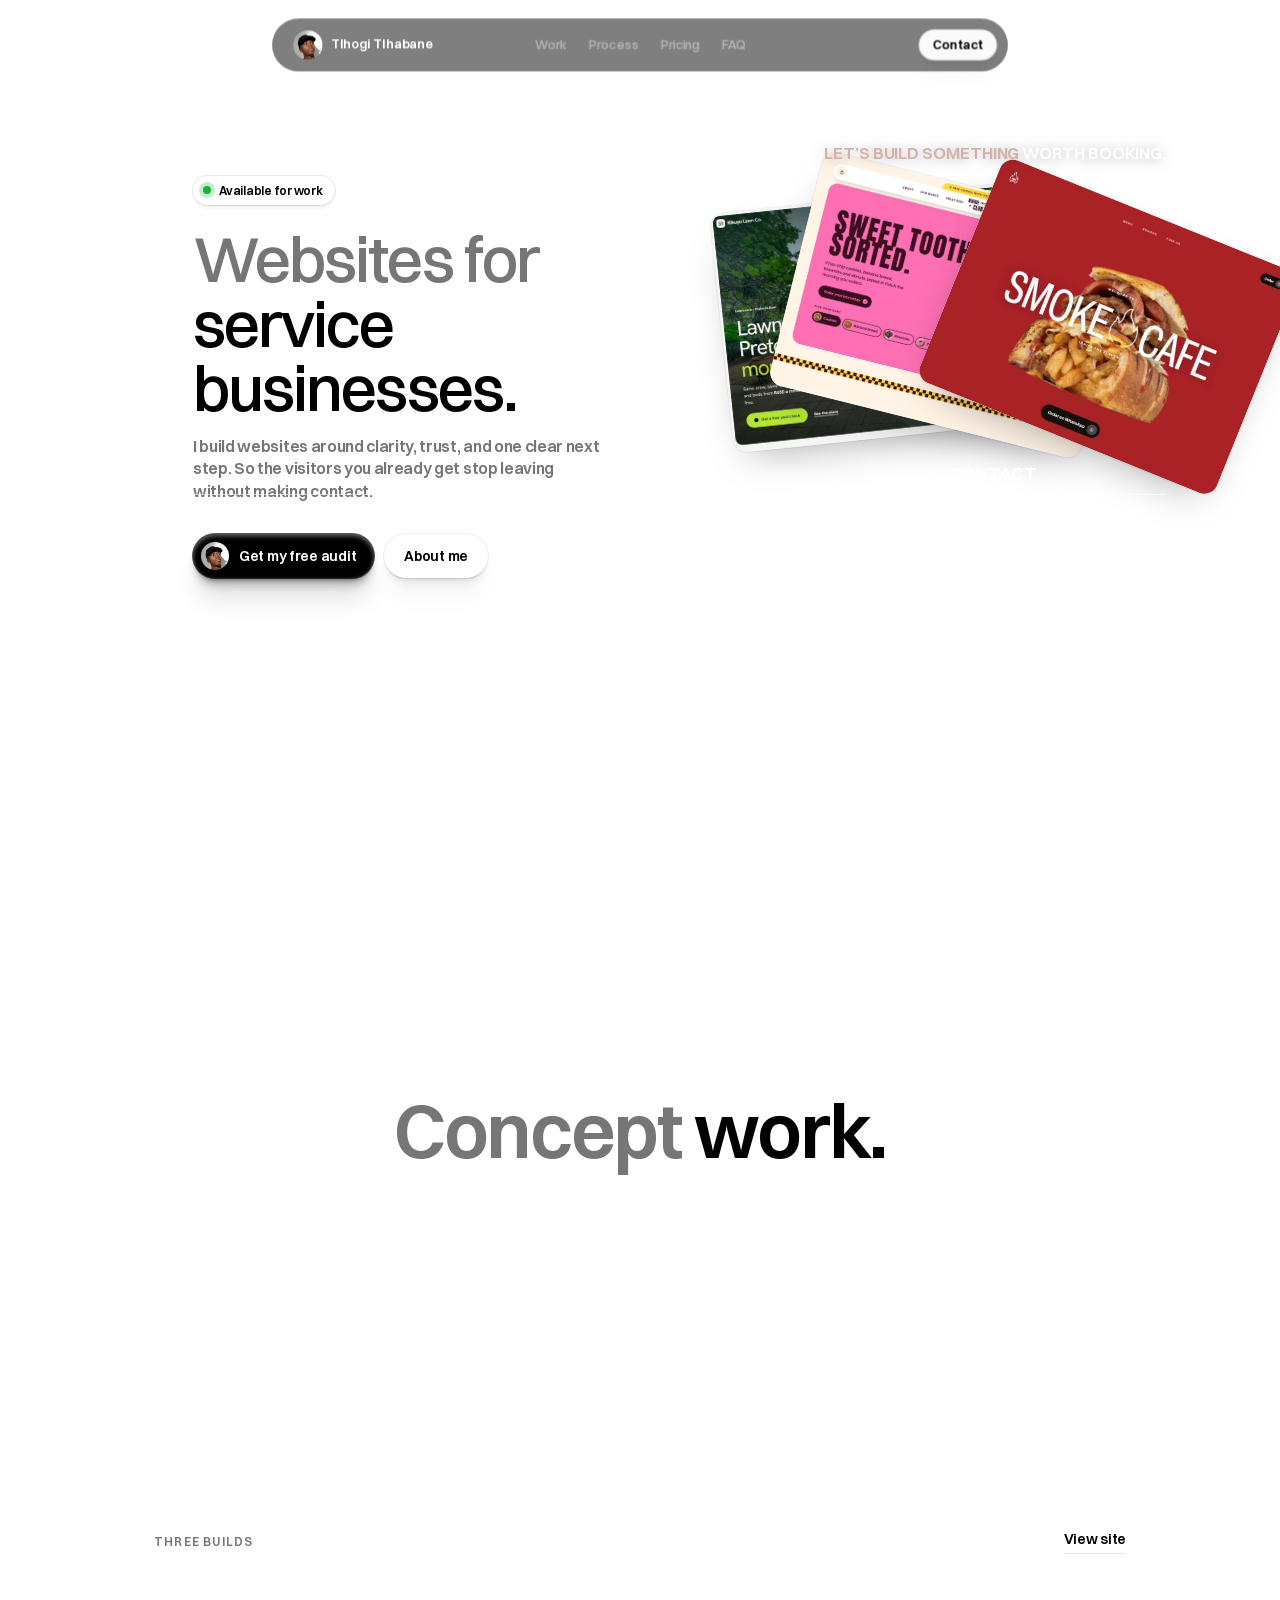
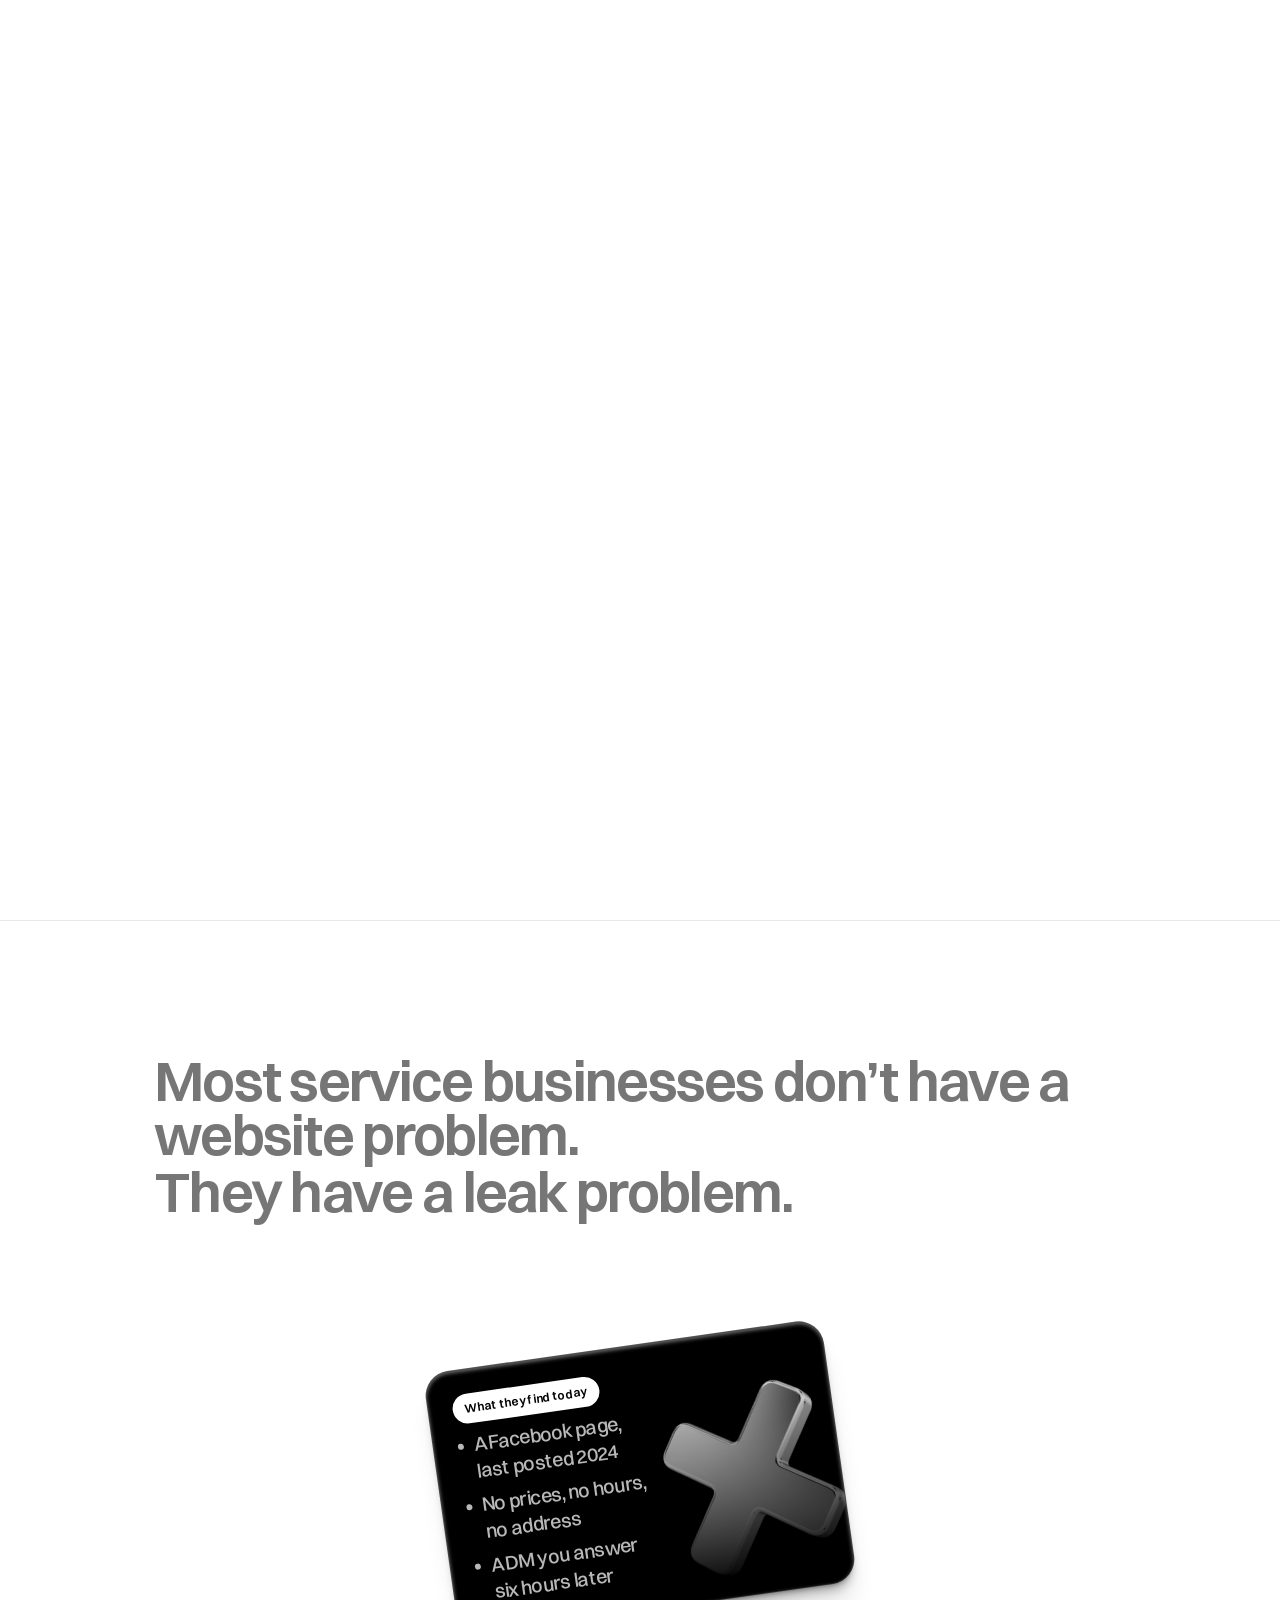
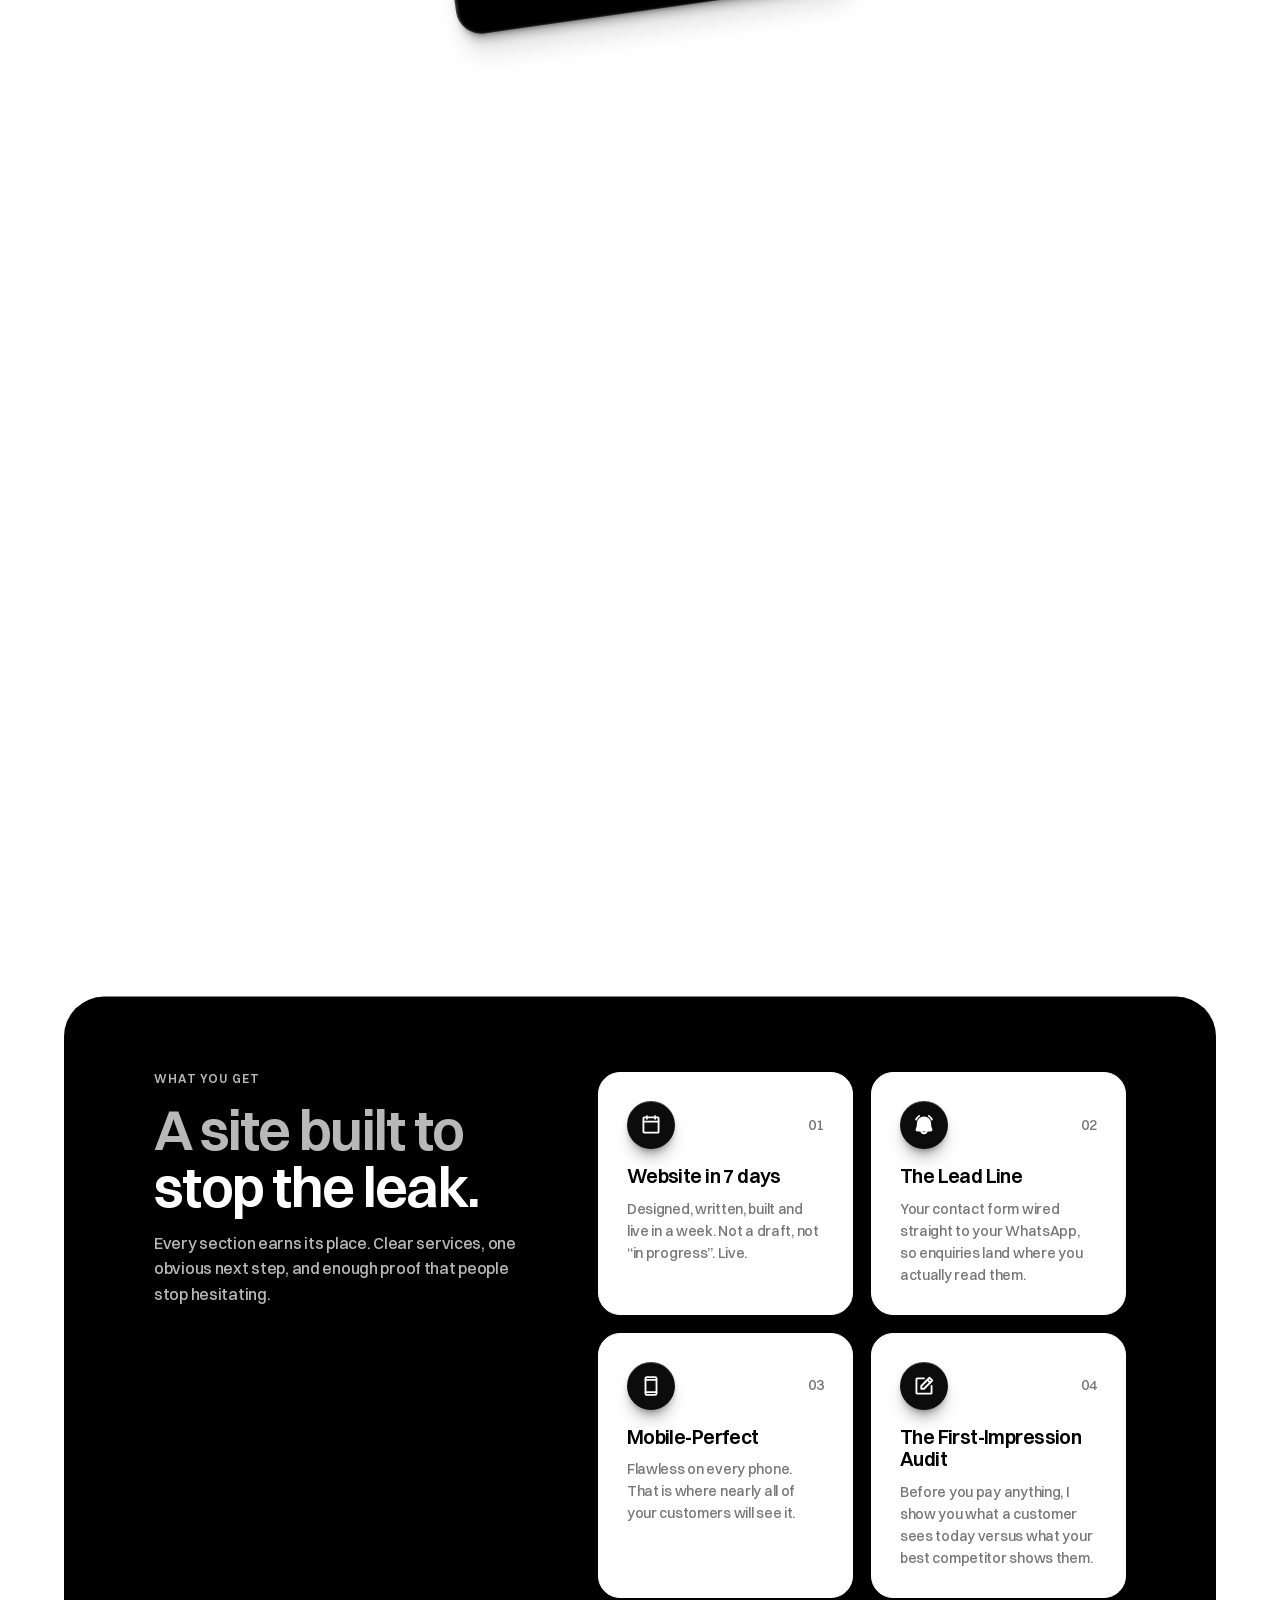
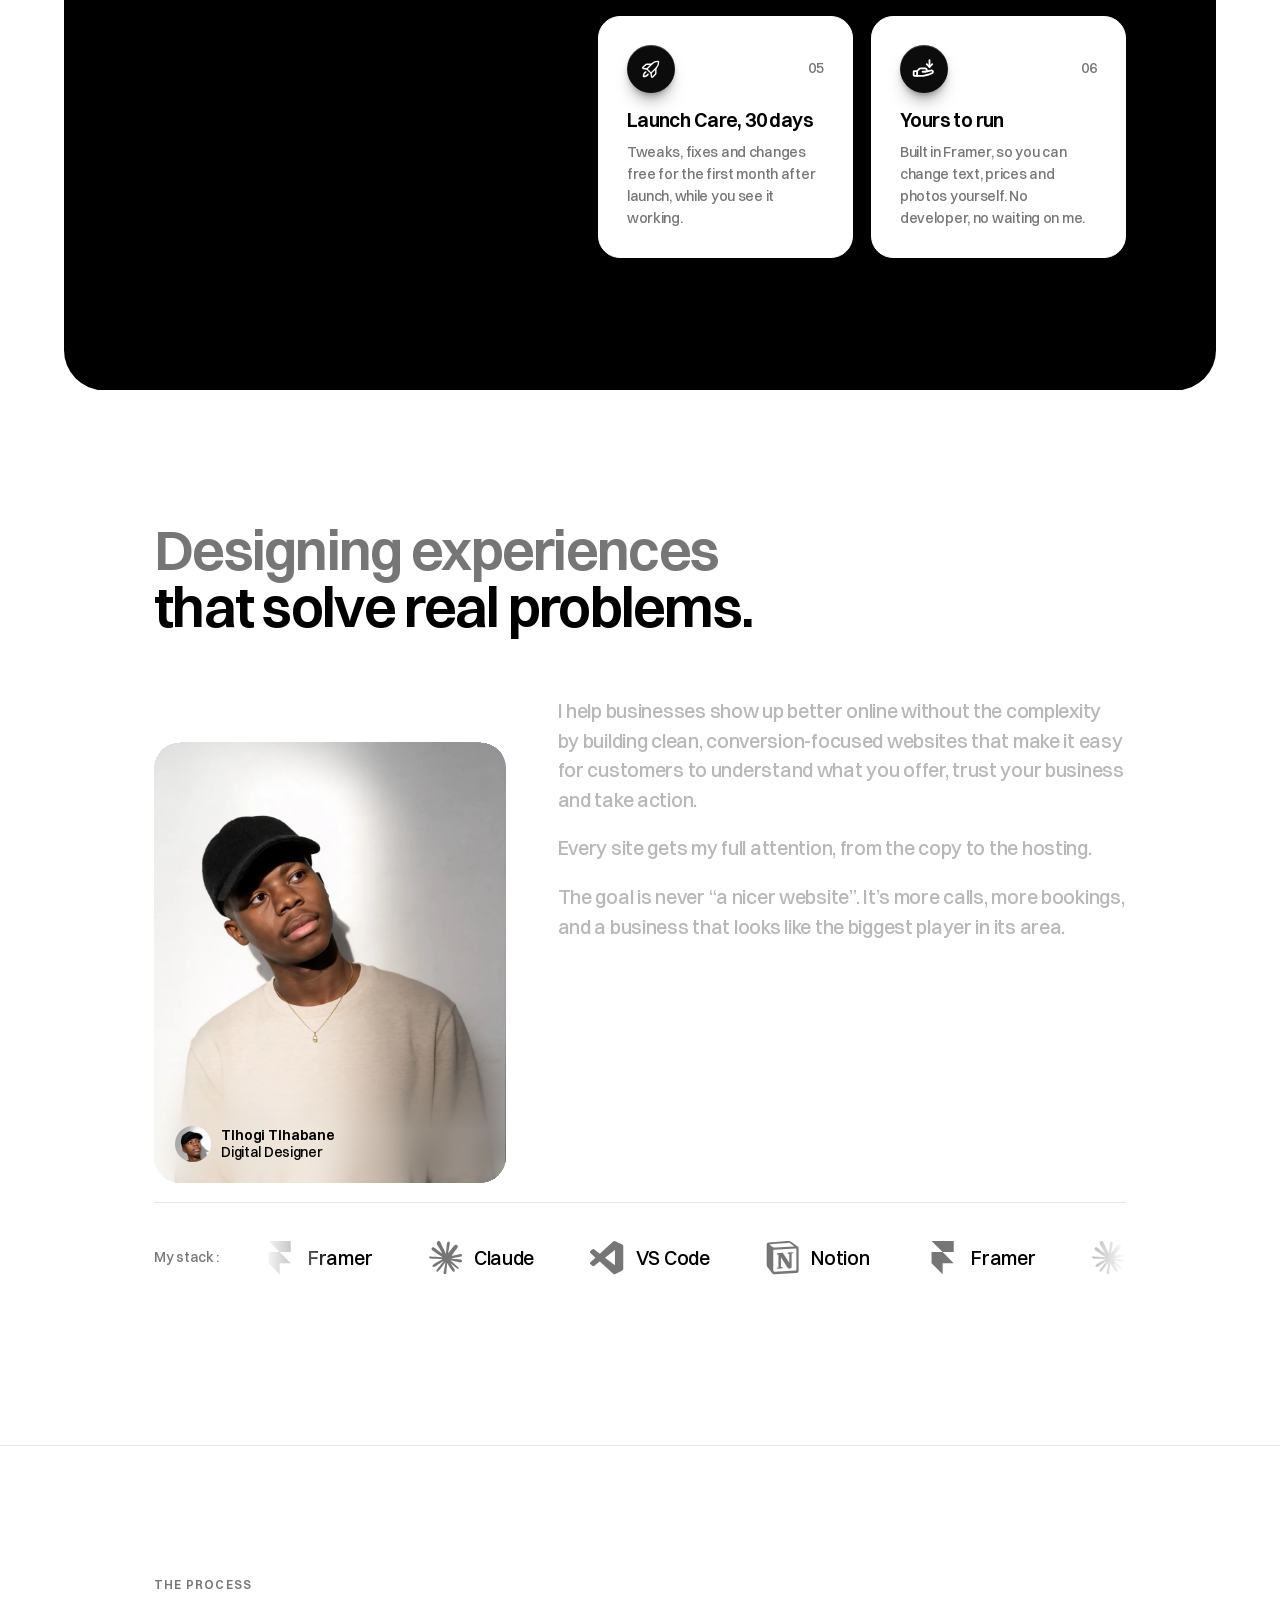
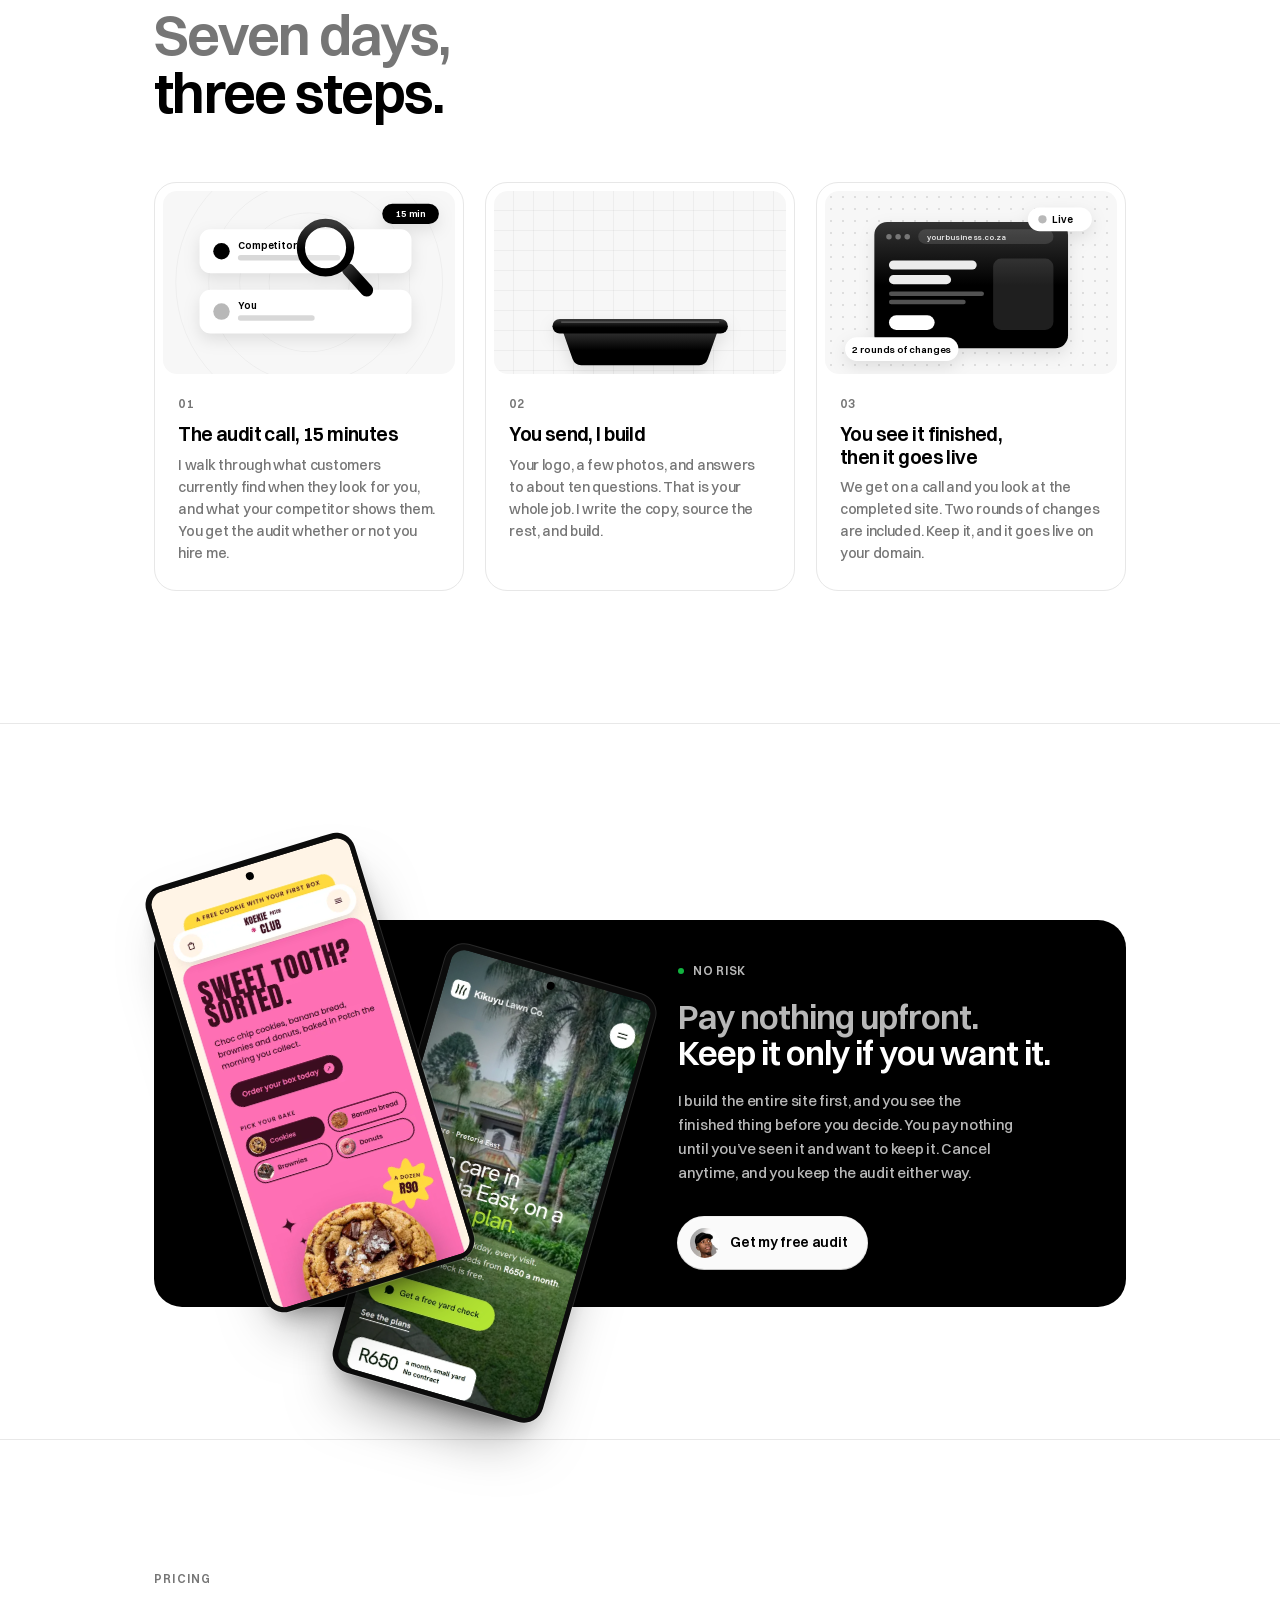
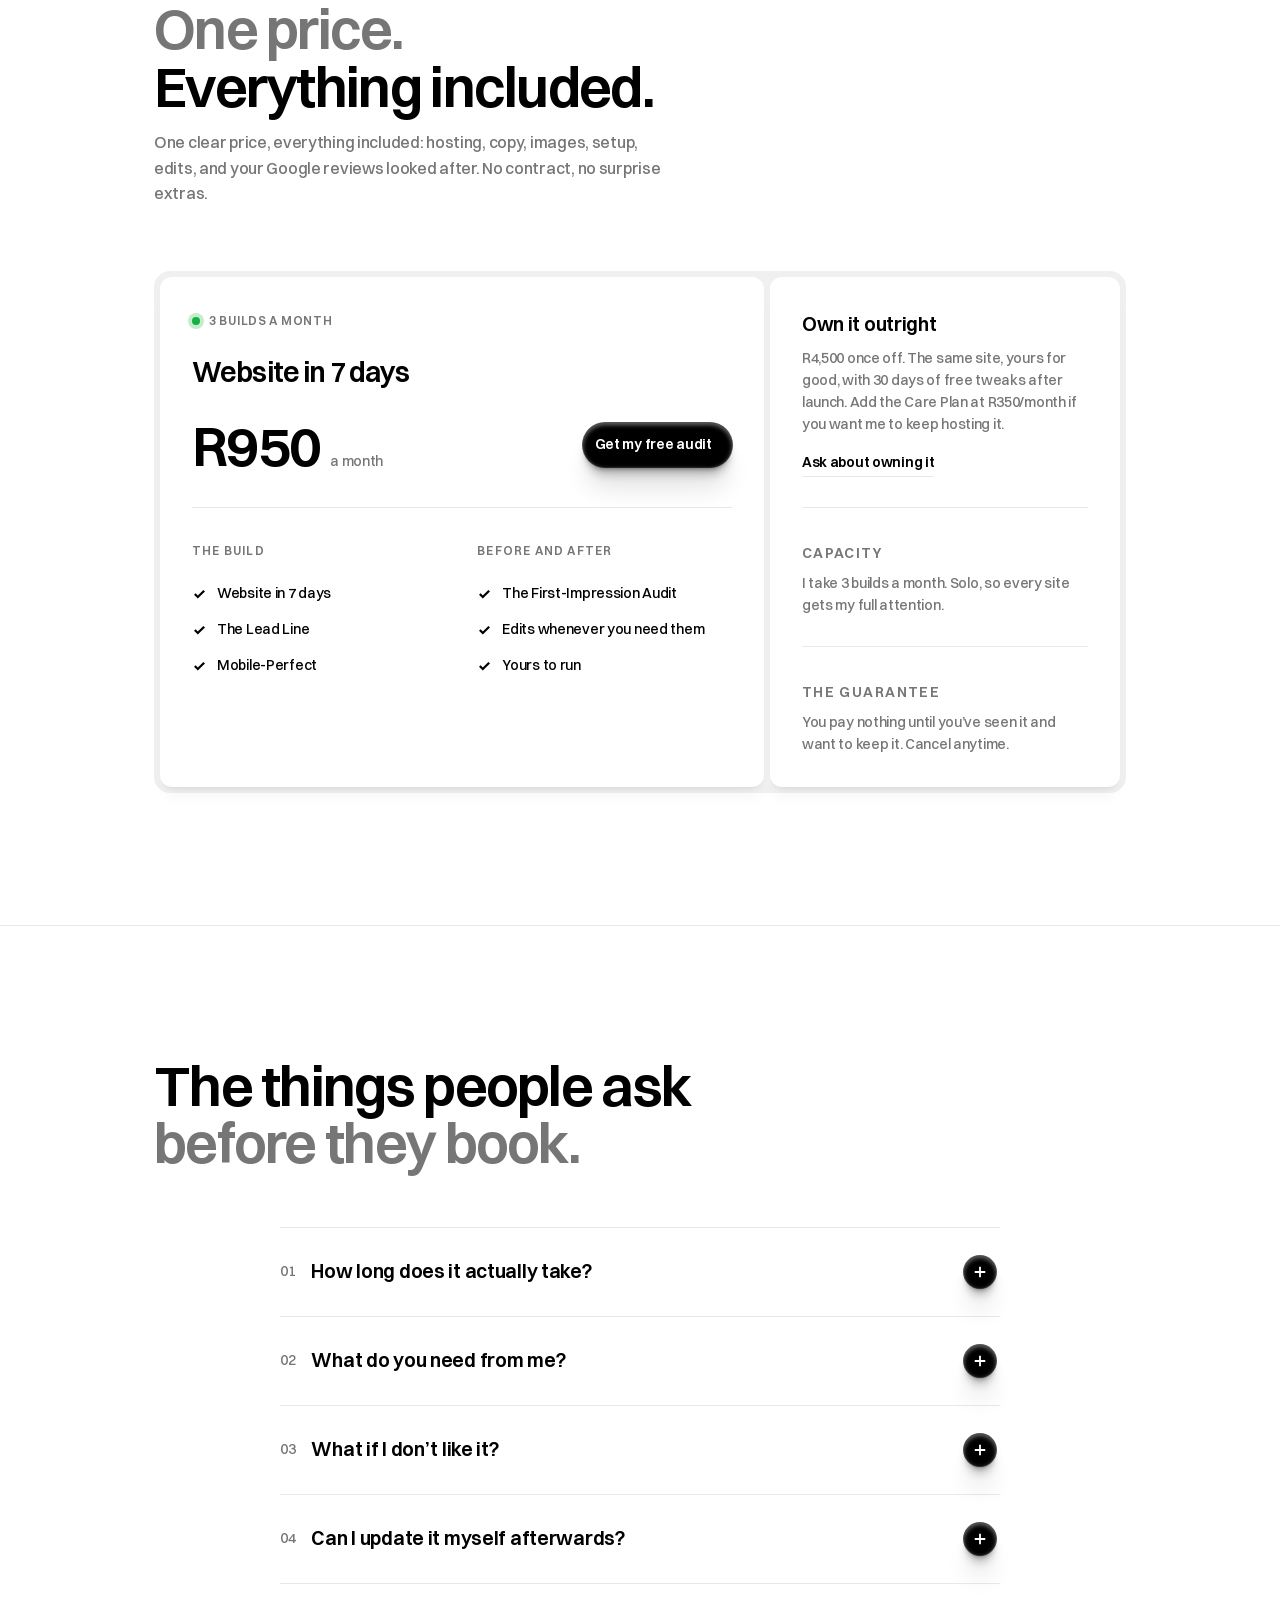
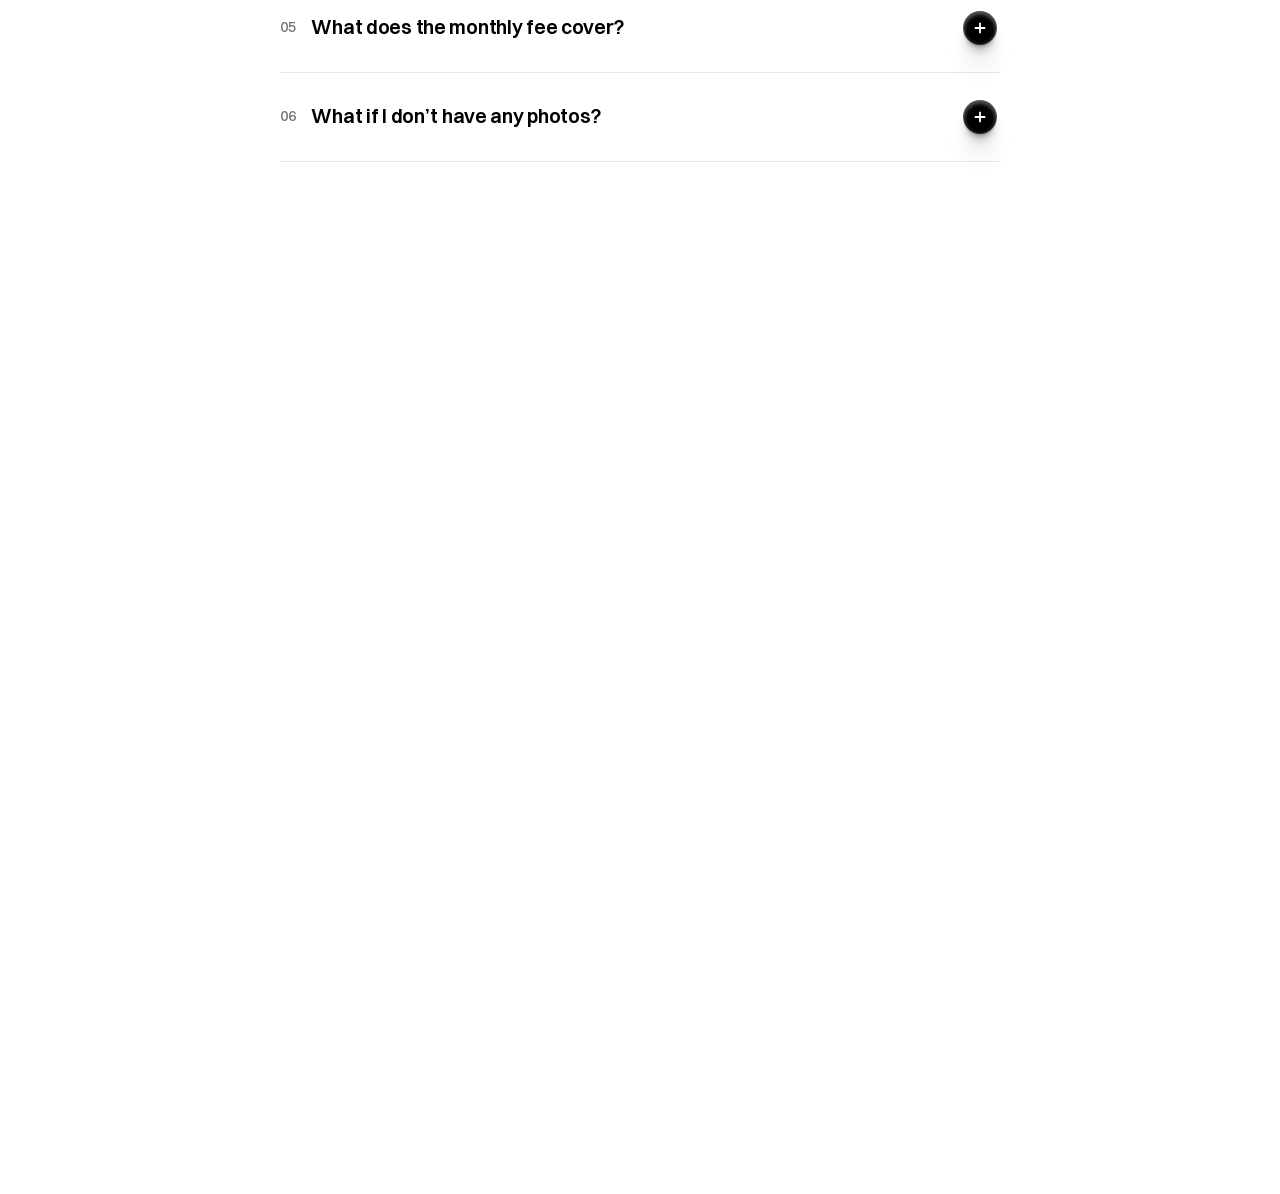
==== commit d6f0ca6d: "Give the free audit its own page, drop the top fade on the hero wall Co-Authored-By: Claude Fable 5." ====
--- a/index.html
+++ b/index.html
@@ -96,7 +96,7 @@
 <script>document.documentElement.className="js";</script>
 <link rel="preload" href="fonts/switzer-600.woff2" as="font" type="font/woff2" crossorigin>
 <link rel="preload" href="fonts/switzer-500.woff2" as="font" type="font/woff2" crossorigin>
-<link rel="stylesheet" href="css/site.css?v=20261111e">
+<link rel="stylesheet" href="css/site.css?v=20261111f">
 </head>
 <body>
 
@@ -150,7 +150,7 @@
       <p class="sub rv" style="--d:300ms">I build websites around clarity, trust, and one clear
         next step. So the visitors you already get stop leaving without making contact.</p>
       <div class="ctas rv" style="--d:380ms">
-        <a class="btn book mag" href="#contact">
+        <a class="btn book mag" href="audit.html">
           <img src="assets/tlhogi-96.webp" srcset="assets/tlhogi-96.webp 96w, assets/tlhogi-192.webp 192w"
                sizes="28px" width="28" height="28" alt="">
           Get my free audit</a>
@@ -535,7 +535,7 @@
       <p class="lead rv" style="--d:160ms">I build the entire site first, and you see the finished
         thing before you decide. You pay nothing until you&rsquo;ve seen it and want to keep it.
         Cancel anytime, and you keep the audit either way.</p>
-      <a class="btn mag rv" style="--d:240ms" href="#contact">
+      <a class="btn mag rv" style="--d:240ms" href="audit.html">
         <img src="assets/tlhogi-96.webp" width="30" height="30" alt="">
         Get my free audit</a>
     </div>
@@ -559,7 +559,7 @@
 
       <div class="pr-priceline">
         <p class="pr-price">R950<span>a month</span></p>
-        <a class="btn mag" href="#contact">Get my free audit</a>
+        <a class="btn mag" href="audit.html">Get my free audit</a>
       </div>
 
       <hr class="pr-rule">
--- a/css/site.css
+++ b/css/site.css
@@ -430,8 +430,9 @@
 
   .hero-wall{display:block;justify-self:center;width:100vw;perspective:600px;
     margin:clamp(4px,2svh,20px) 0 -40px;
-    -webkit-mask-image:linear-gradient(transparent 0,#000 12%,#000 30%,transparent 64%);
-    mask-image:linear-gradient(transparent 0,#000 12%,#000 30%,transparent 64%)}
+
+    -webkit-mask-image:linear-gradient(#000 30%,transparent 64%);
+    mask-image:linear-gradient(#000 30%,transparent 64%)}
 
   .hw-grid{width:82vw;height:63.5vw;margin-inline:auto;overflow-x:visible;overflow-y:clip;
     transform:rotateX(44deg);transform-origin:50% 0}
@@ -1211,3 +1212,21 @@
 .no-js .rv,.no-js .rv-block,.no-js .rv-line>span{opacity:1;transform:none}
 .no-js .rv-img,.no-js .rv-img>*,.no-js .port.rv-img,
 .no-js .port.rv-img>img,.no-js .port.rv-img>.port-paint{clip-path:none;scale:none}
+
+.audit-nav{position:absolute}
+.audit{min-height:100svh;display:grid;align-content:center;justify-items:start;
+  padding-block:clamp(120px,18vh,180px) clamp(56px,9vh,96px);border-top:0;
+  max-width:820px;margin-inline:auto}
+.audit .badge{margin-bottom:1.2rem}
+.audit .disp .mute{color:var(--mute)}
+.audit .lead{max-width:52ch;margin-bottom:2rem}
+.audit-ctas{display:flex;flex-wrap:wrap;gap:12px}
+.audit .btn.light{background:var(--paper);color:var(--ink);box-shadow:var(--sh-btn-light);padding:13px 22px}
+.audit-step{margin-top:clamp(40px,6vh,64px);padding-top:clamp(20px,3vh,28px);
+  border-top:1px solid var(--rule);width:100%}
+.audit-step h2{font-size:var(--t-sub);font-weight:600;letter-spacing:-.03em;margin-bottom:8px}
+.audit-step p{color:var(--mute);font-size:var(--t-body);max-width:56ch}
+.audit-reach{margin-top:clamp(28px,4vh,40px);display:flex;flex-wrap:wrap;gap:8px 24px;
+  font-size:var(--t-small);color:var(--mute)}
+.audit-reach a{color:var(--ink);text-decoration:none}
+.audit-reach a:hover{text-decoration:underline}
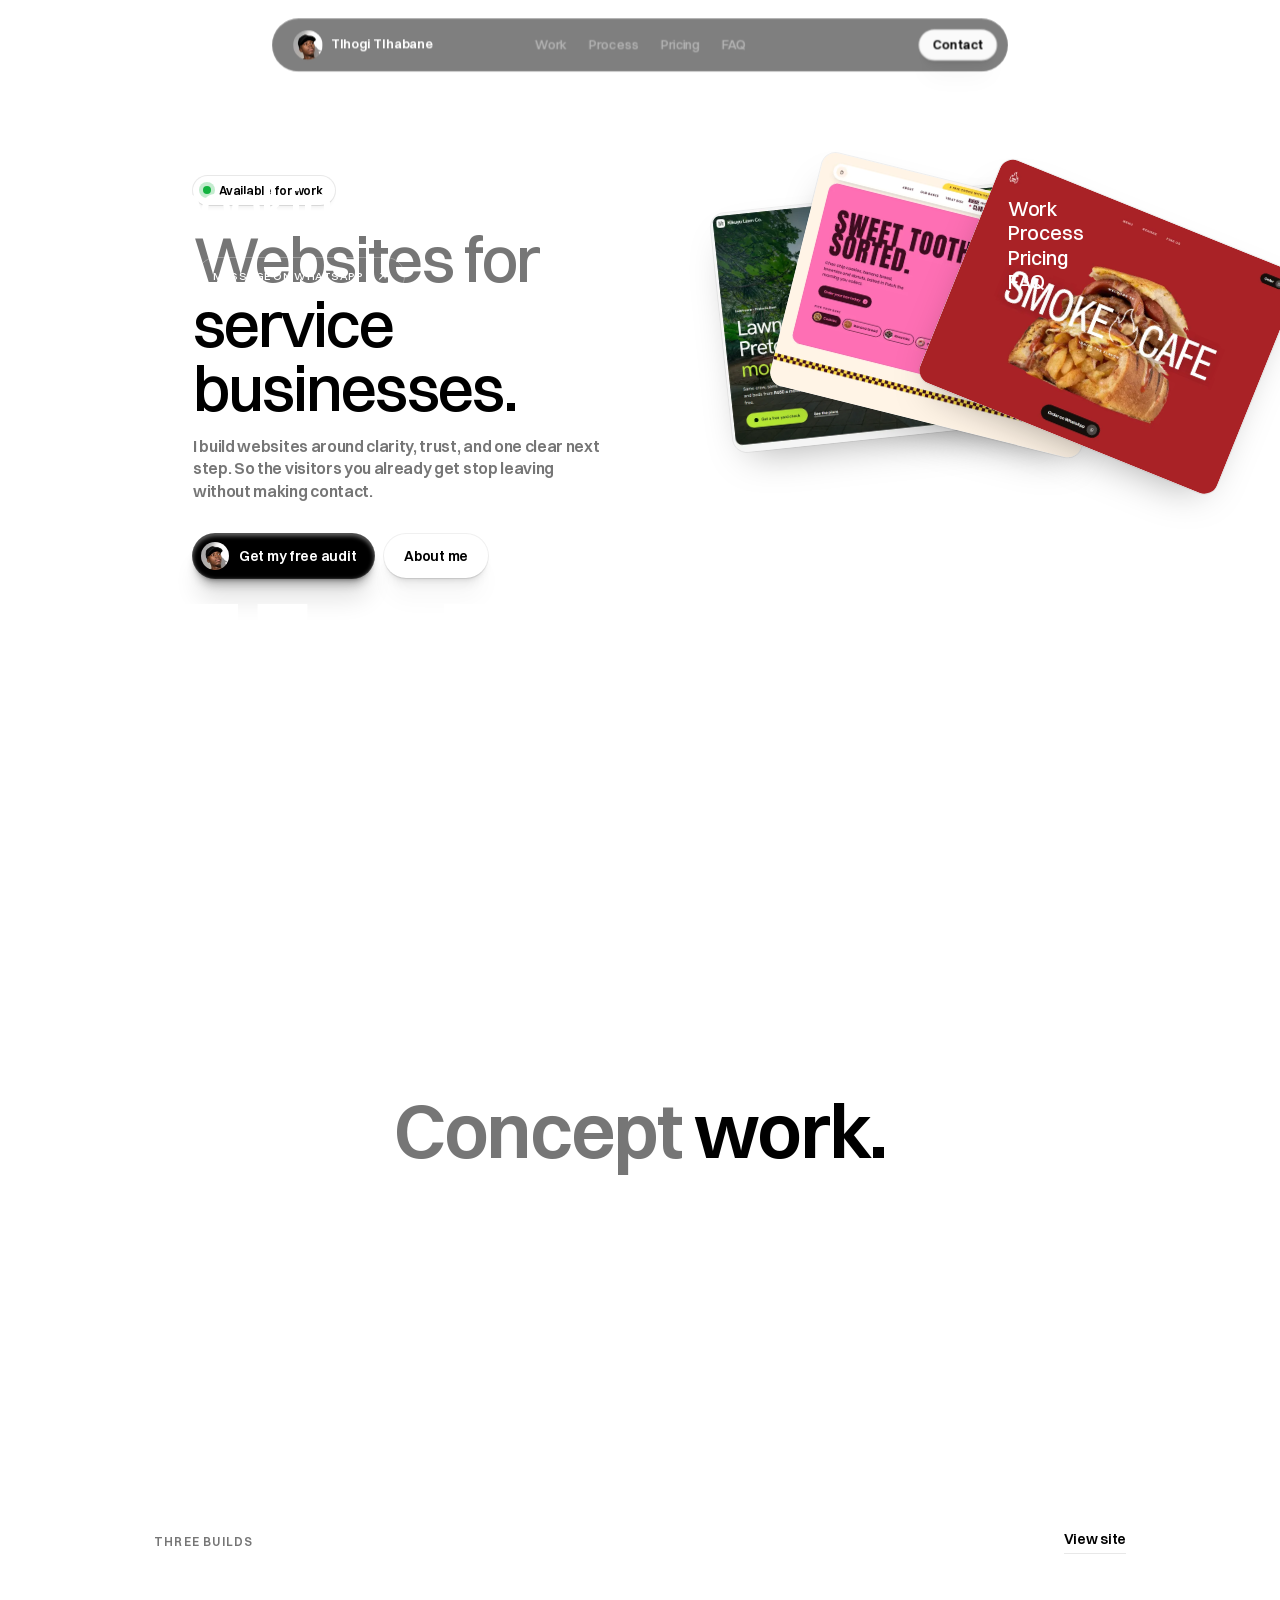
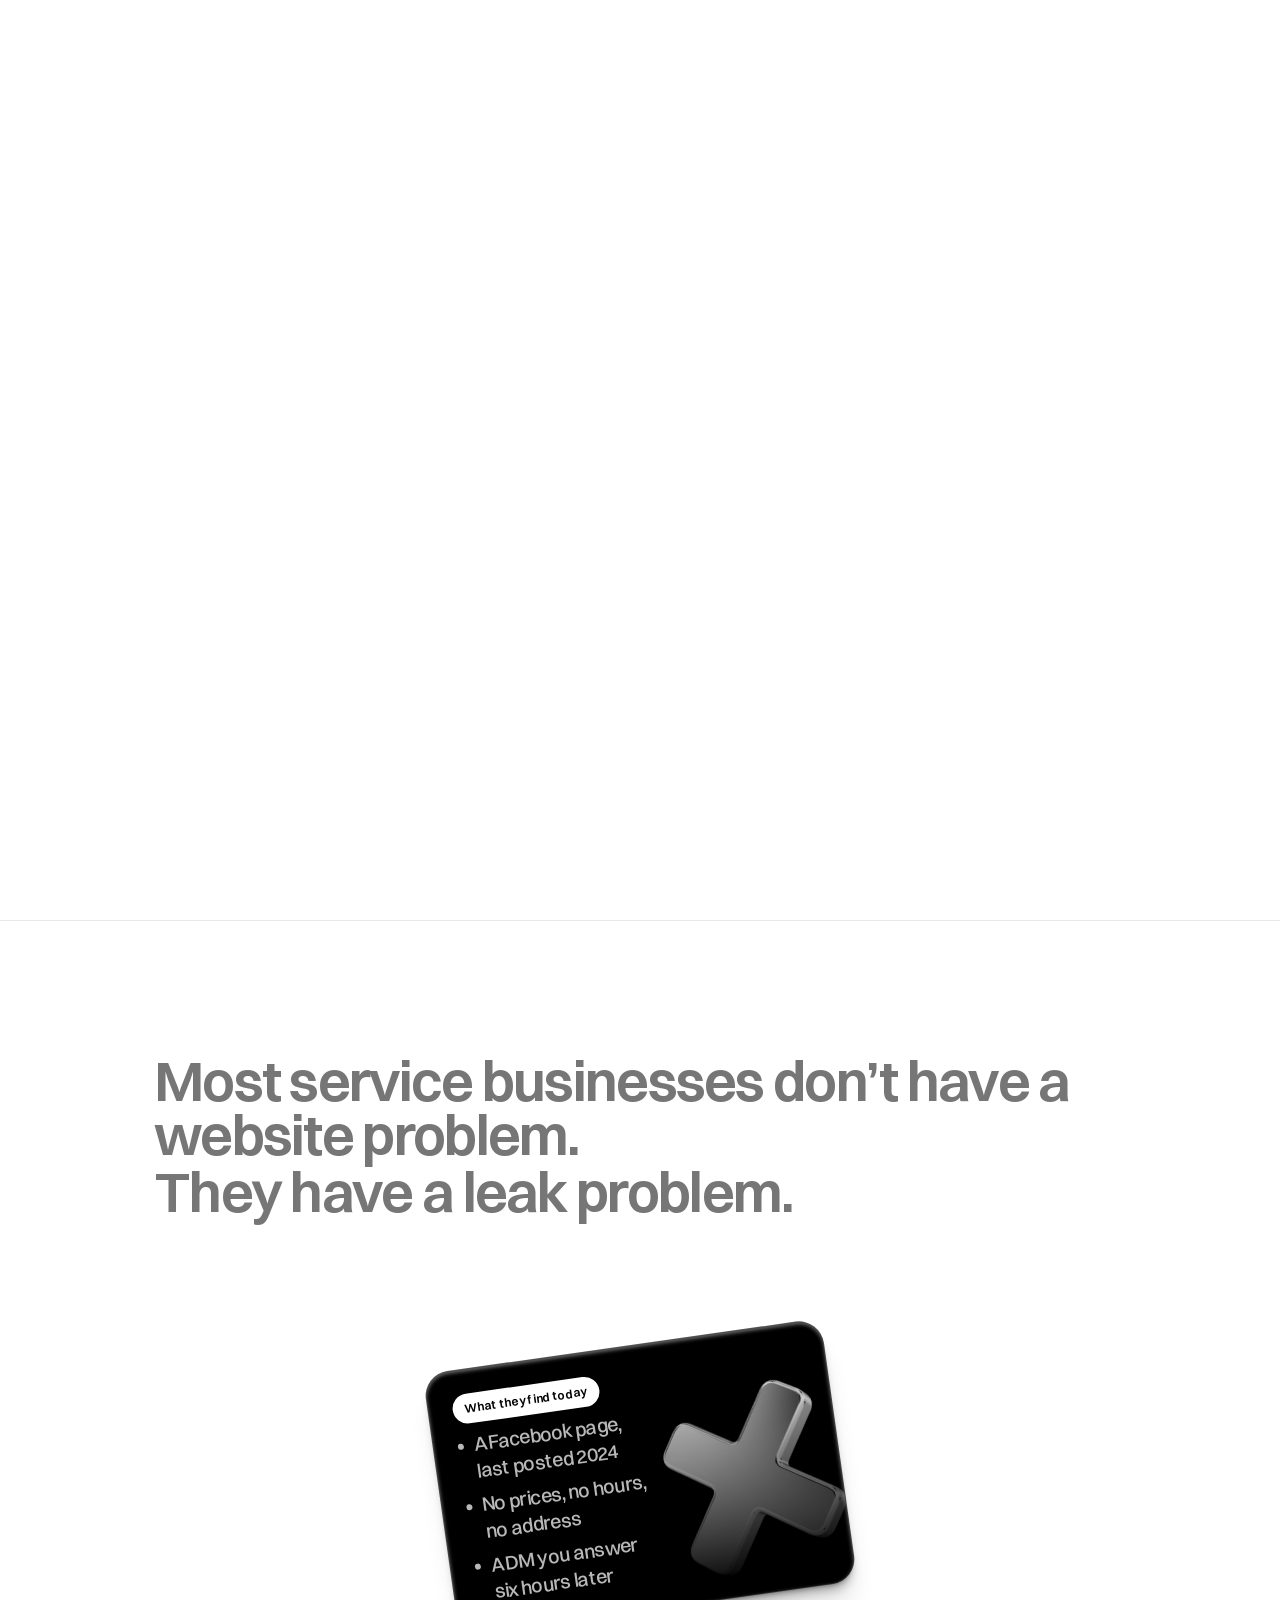
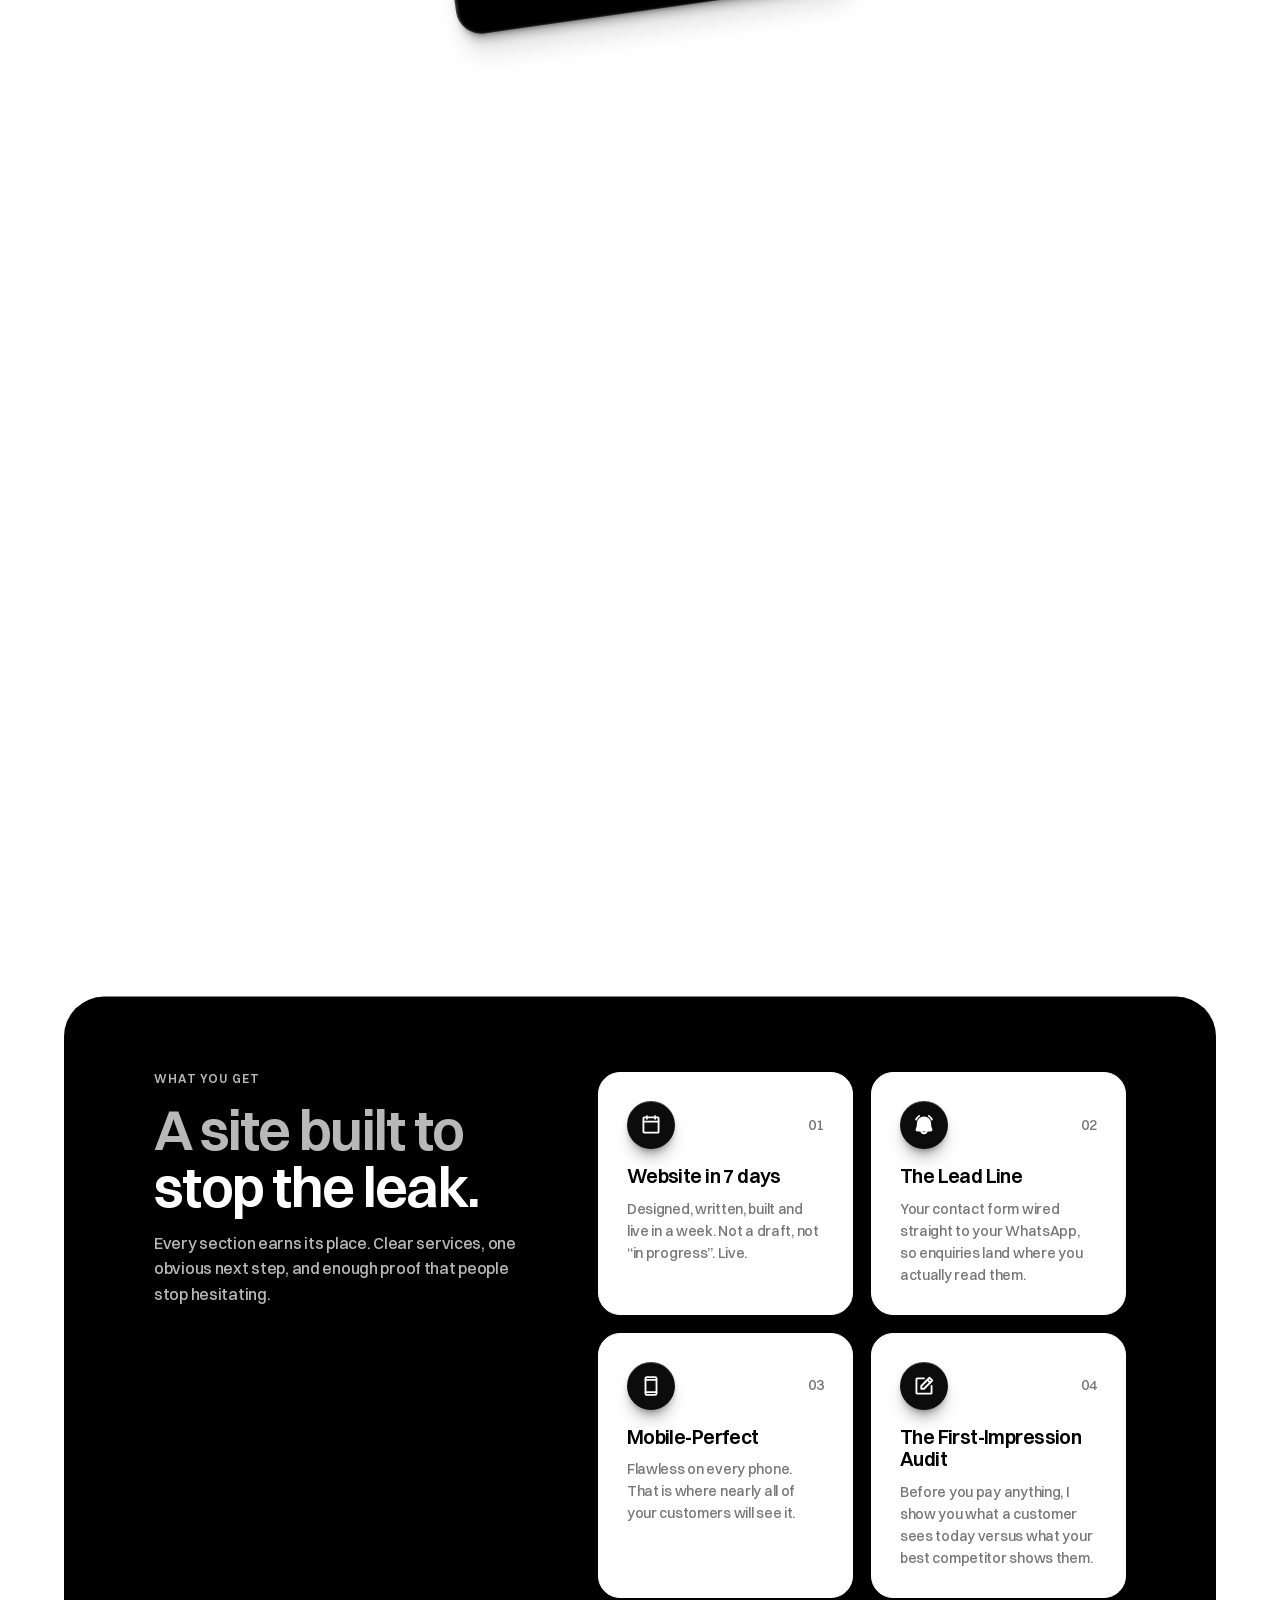
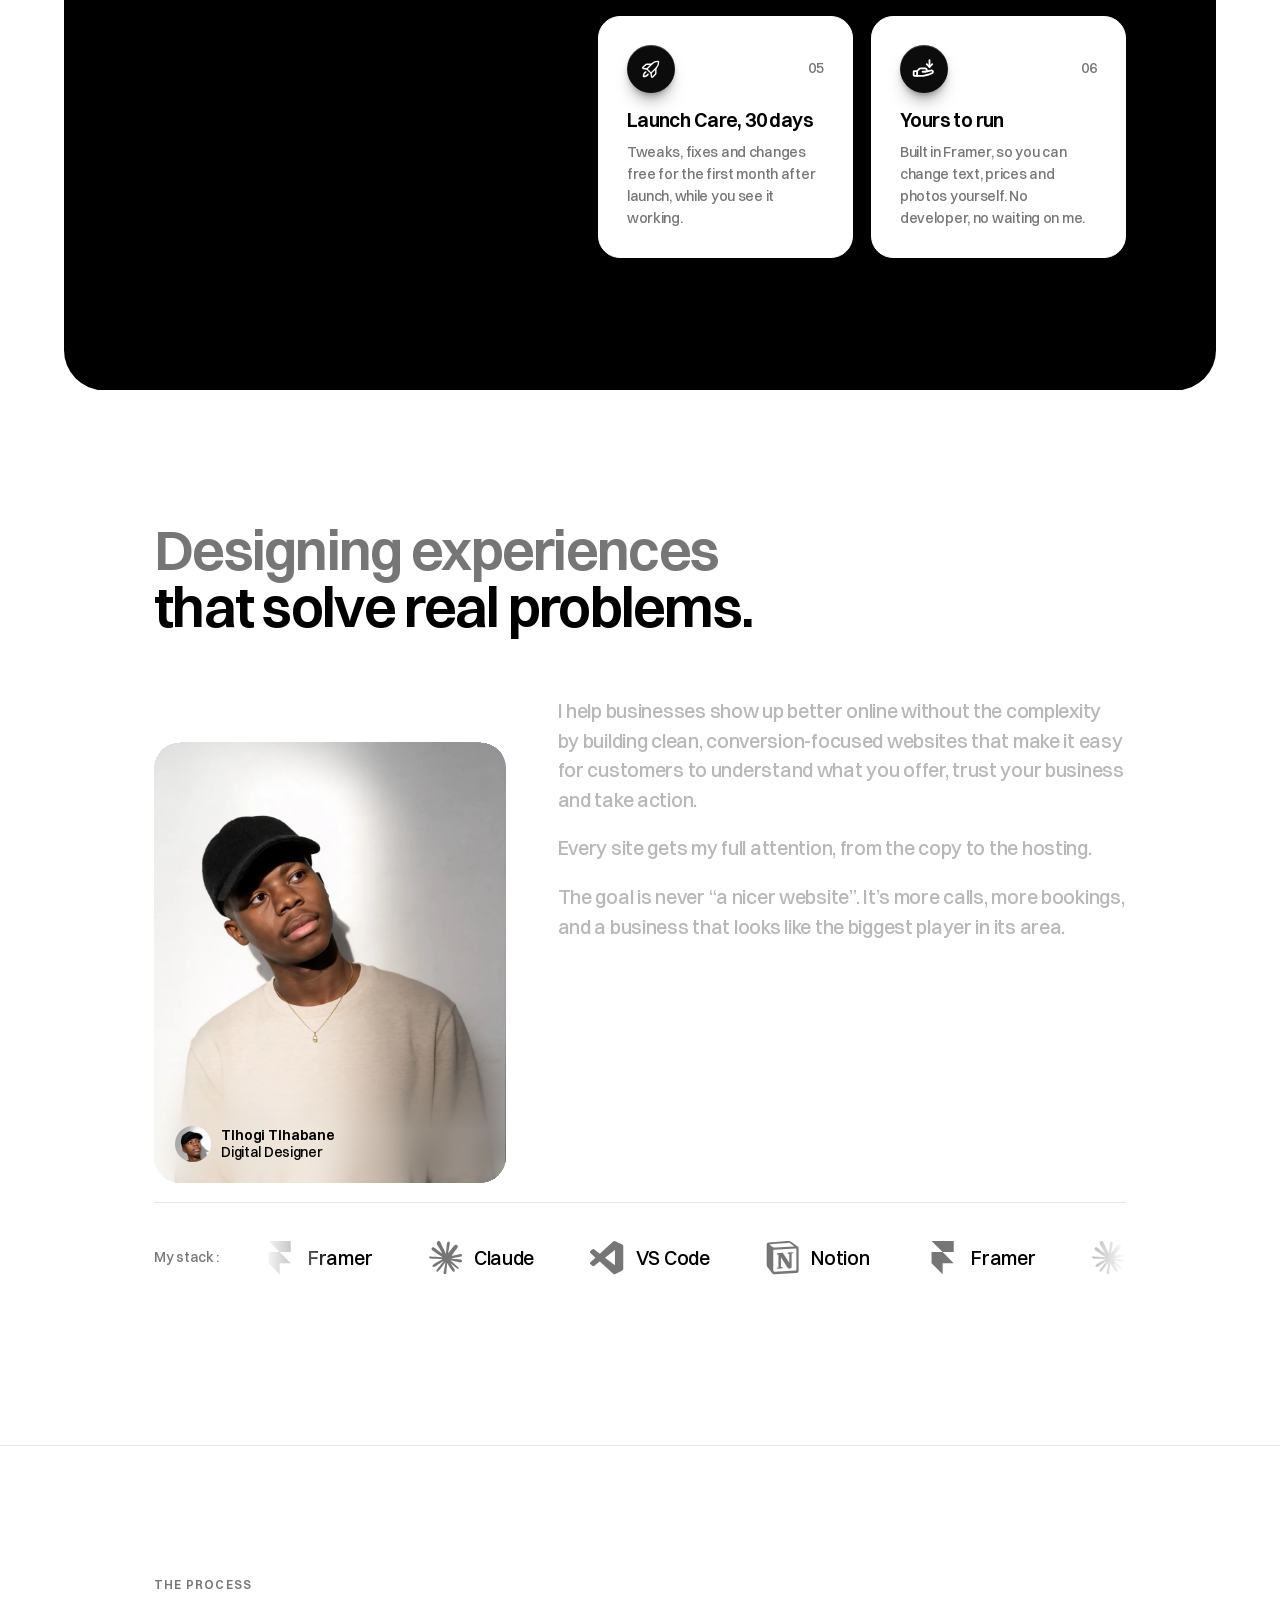
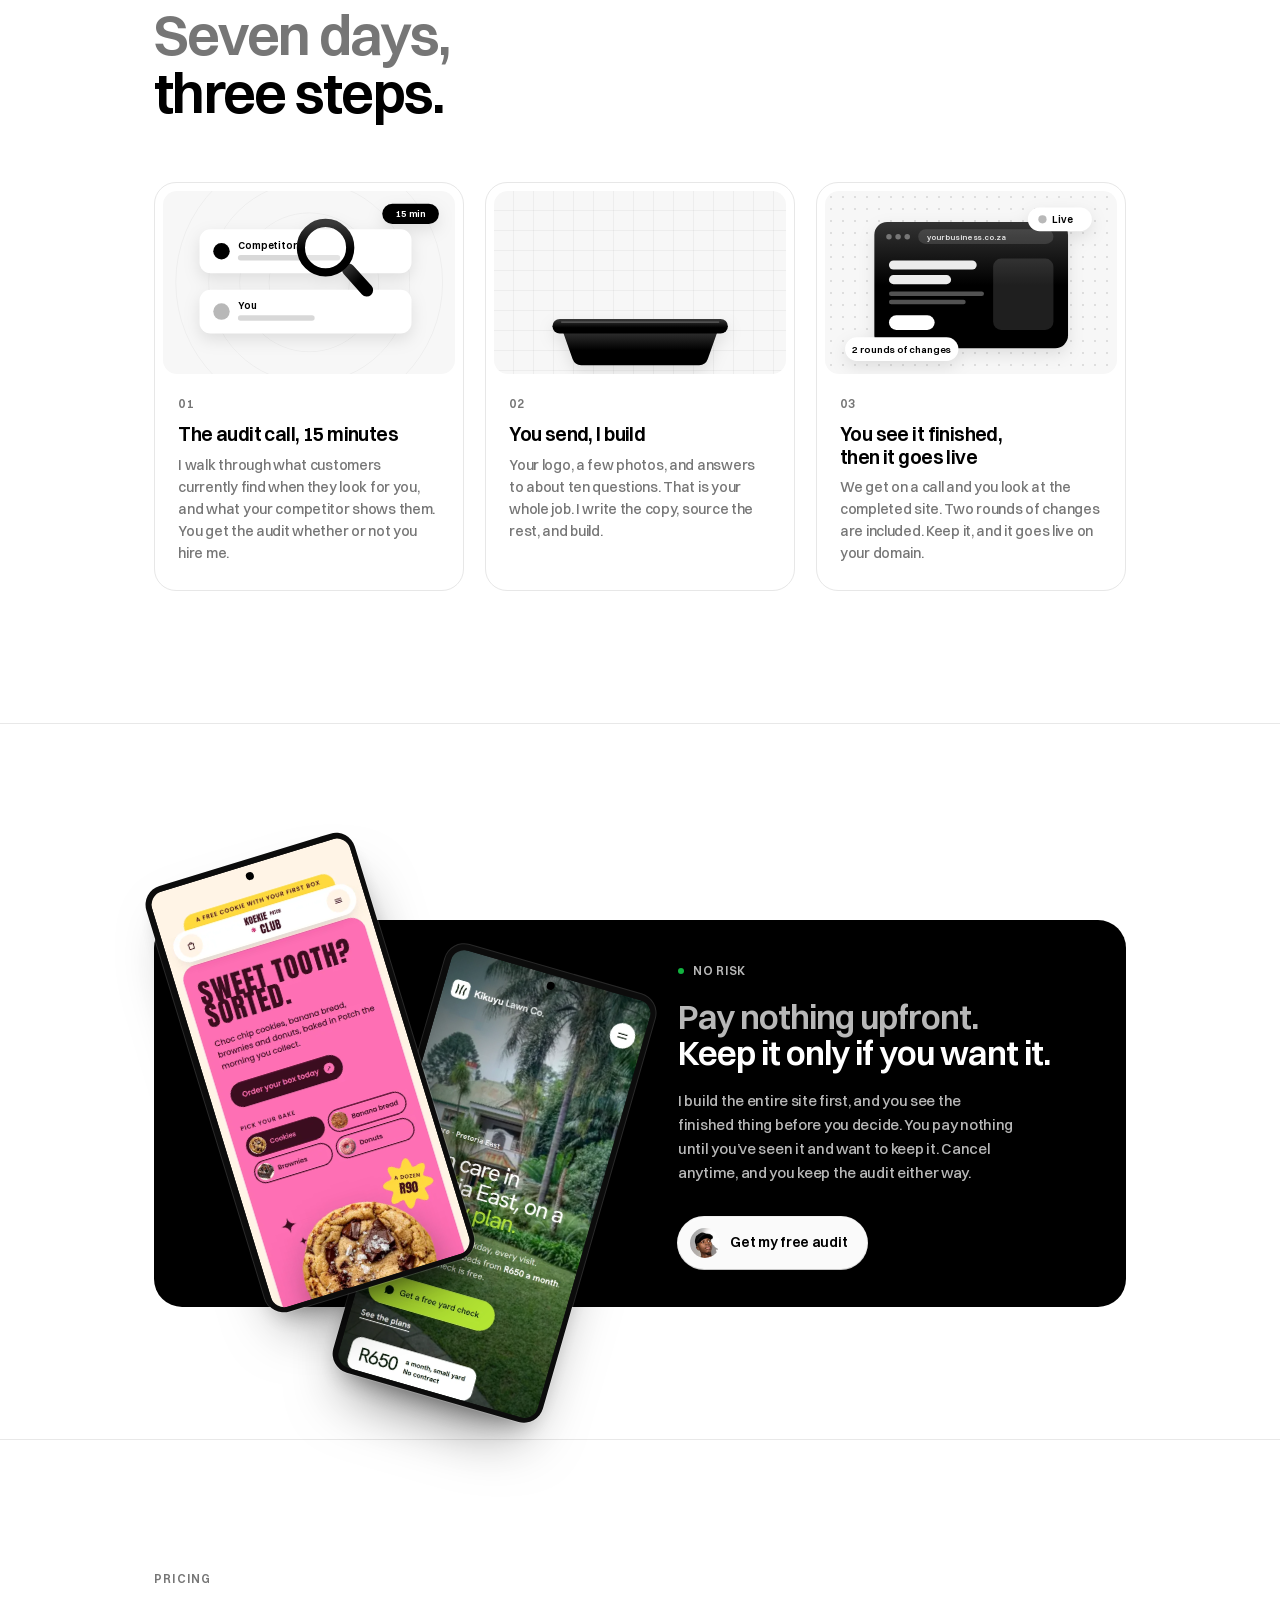
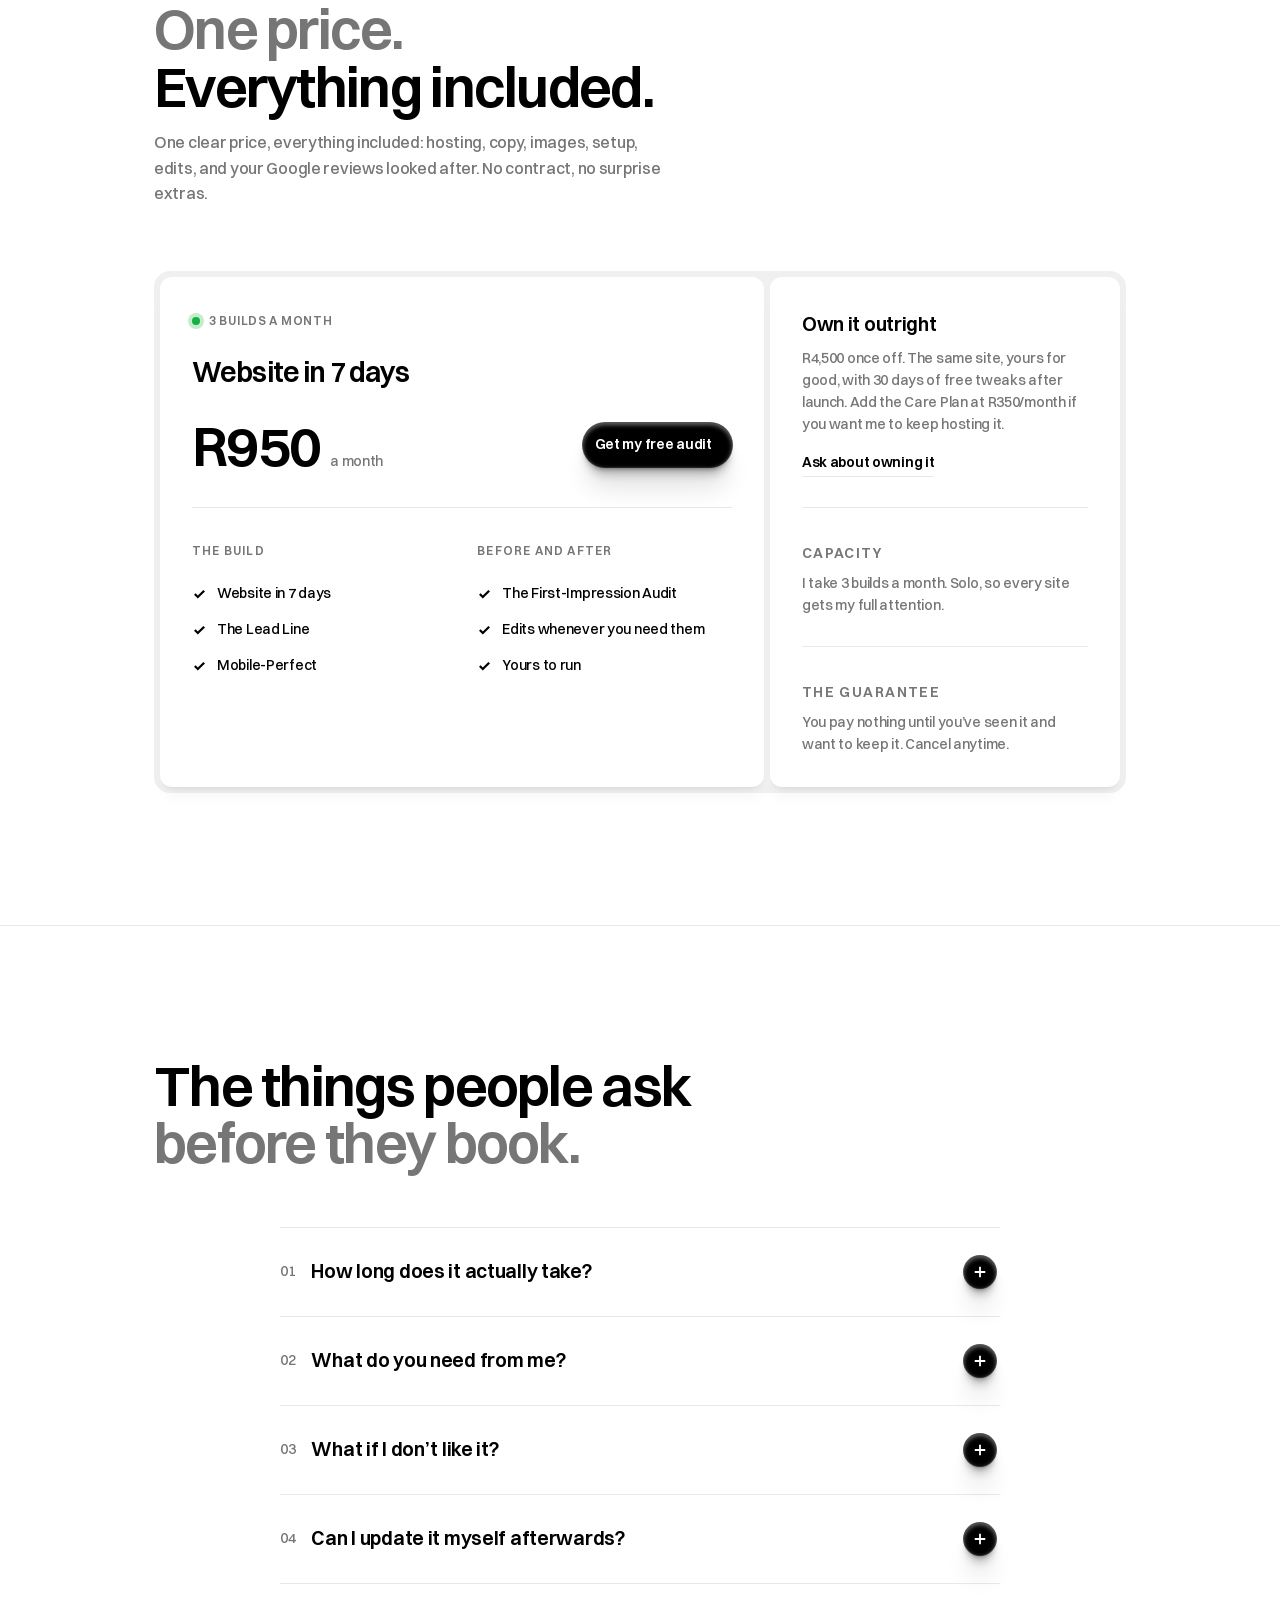
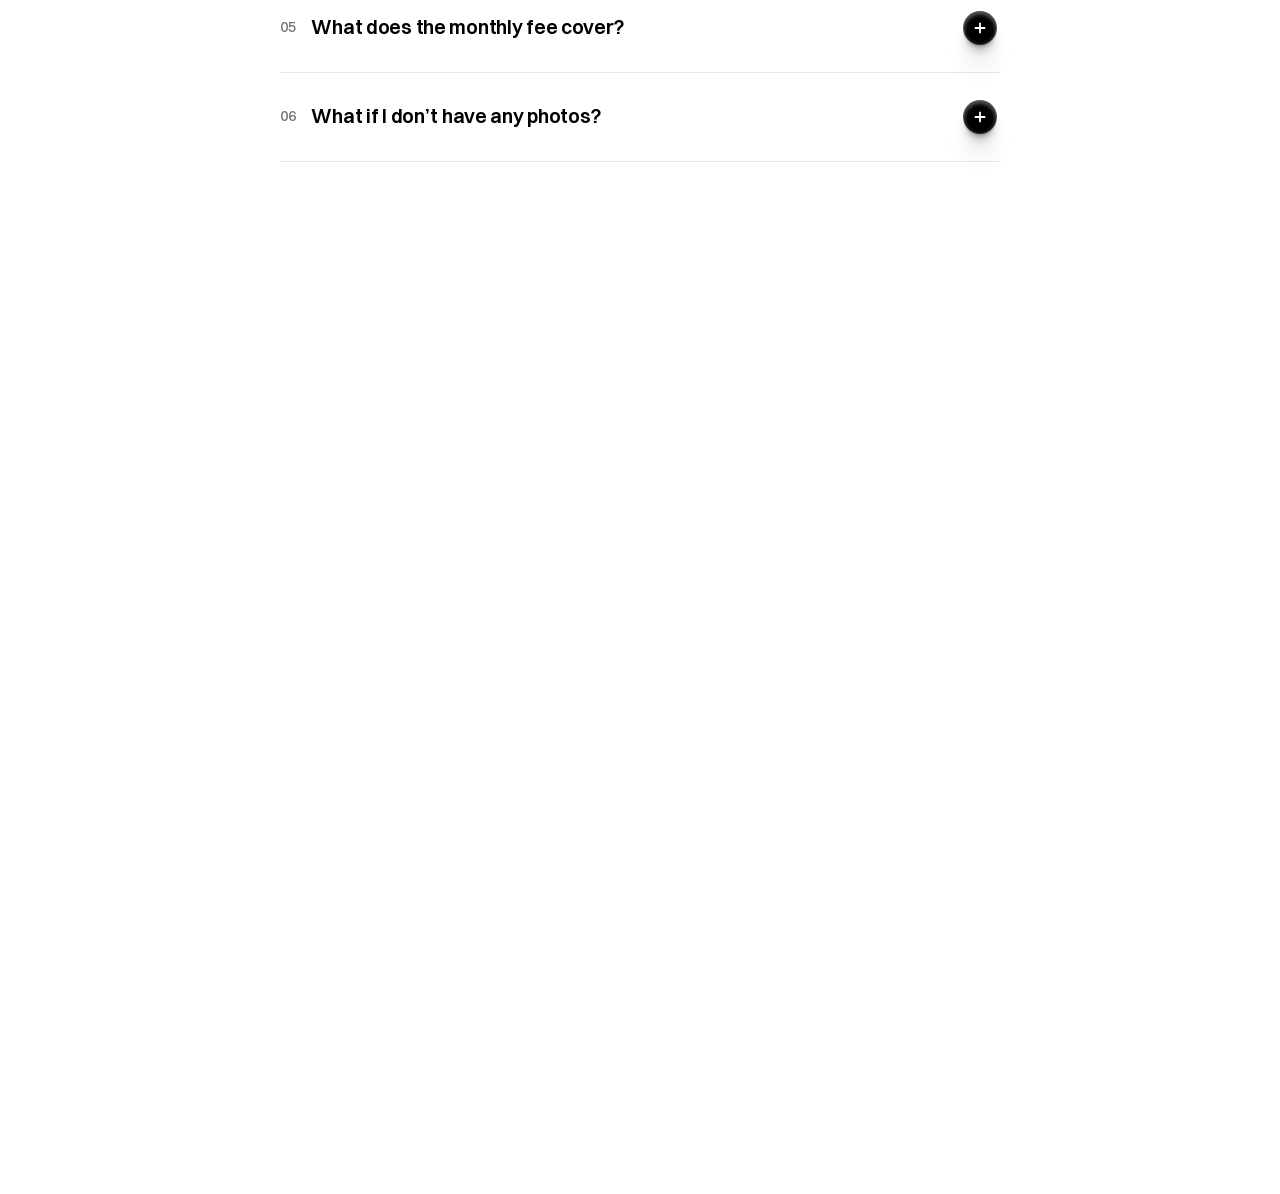
==== commit 4e984093: "Footer rebuilt: plain black, big line, outline pills, wordmark letters rise Small print sits above t" ====
--- a/index.html
+++ b/index.html
@@ -96,7 +96,7 @@
 <script>document.documentElement.className="js";</script>
 <link rel="preload" href="fonts/switzer-600.woff2" as="font" type="font/woff2" crossorigin>
 <link rel="preload" href="fonts/switzer-500.woff2" as="font" type="font/woff2" crossorigin>
-<link rel="stylesheet" href="css/site.css?v=20261111f">
+<link rel="stylesheet" href="css/site.css?v=20261111h">
 </head>
 <body>
 
@@ -645,47 +645,34 @@
 </div>
 </main>
 
-<footer class="foot-photo" data-tone="dark">
-
-  <picture class="foot-bg" aria-hidden="true">
-    <source media="(max-width:700px)" type="image/webp"
-            srcset="assets/close-phone-560.webp 560w, assets/close-phone-820.webp 820w" sizes="100vw">
-    <img src="assets/close-desk-1200.webp" alt="" loading="lazy" decoding="async" width="1696" height="960"
-         srcset="assets/close-desk-800.webp 800w, assets/close-desk-1200.webp 1200w, assets/close-desk-1696.webp 1696w"
-         sizes="100vw">
-  </picture>
-  <div class="shell foot-in">
-    <div class="foot-top">
-      <p class="foot-tag"><span>Let&rsquo;s build something</span> worth booking.</p>
-    </div>
-
-    <div class="foot-cols">
-      <div class="foot-col foot-col-menu">
-        <h4>Menu</h4>
-        <nav class="foot-links" aria-label="Footer">
-          <a href="#work">Work</a>
-          <a href="#process">Process</a>
-          <a href="#pricing">Pricing</a>
-          <a href="#faq">FAQ</a>
-        </nav>
-      </div>
-      <div class="foot-col foot-col-social">
-
-      </div>
-      <div class="foot-col">
-        <h4>Contact</h4>
-        <div class="foot-links">
-          <a href="mailto:tlhogitlhabane@gmail.com">tlhogitlhabane@gmail.com</a>
-          <a href="https://wa.me/27760825924">+27 76 082 5924</a>
-          <p>South Africa</p>
-        </div>
-        <a class="foot-pill" href="https://wa.me/27760825924">Message on WhatsApp</a>
-      </div>
-    </div>
-
-  </div>
-
-  <div class="foot-mark" aria-hidden="true"><span>TLHOGI</span></div>
+<footer class="foot-n" data-tone="dark">
+
+  <div class="foot-in">
+    <div class="fn-main">
+      <div class="fn-lead">
+        <p class="fn-tag rv-h"><span class="rv-line"><span>Let&rsquo;s build something</span></span><span class="rv-line"><span>worth booking.</span></span></p>
+        <div class="fn-btns rv" style="--d:220ms">
+          <a class="fn-pill" href="audit.html">Get my free audit <svg viewBox="0 0 16 16" aria-hidden="true"><path d="M2 8h11M9 4l4 4-4 4" fill="none" stroke="currentColor" stroke-width="1.3" stroke-linecap="round" stroke-linejoin="round"/></svg></a>
+          <a class="fn-pill" href="https://wa.me/27760825924">Message on WhatsApp <svg viewBox="0 0 16 16" aria-hidden="true"><path d="M4.5 11.5l7-7M6 4.5h5.5V10" fill="none" stroke="currentColor" stroke-width="1.3" stroke-linecap="round" stroke-linejoin="round"/></svg></a>
+        </div>
+      </div>
+      <nav class="foot-links fn-links rv" style="--d:300ms" aria-label="Footer">
+        <a href="#work">Work</a>
+        <a href="#process">Process</a>
+        <a href="#pricing">Pricing</a>
+        <a href="#faq">FAQ</a>
+      </nav>
+    </div>
+  </div>
+
+  <div class="foot-mark fn-rise rv" aria-hidden="true"><span><i>T</i><i>L</i><i>H</i><i>O</i><i>G</i><i>I</i></span></div>
+
+  <div class="fn-strip rv" style="--d:380ms">
+    <p>&copy; 2026 TLHOGI</p>
+    <a href="mailto:tlhogitlhabane@gmail.com">tlhogitlhabane@gmail.com</a>
+    <a href="https://wa.me/27760825924">+27 76 082 5924</a>
+    <p class="fn-loc">South Africa</p>
+  </div>
 </footer>
 
 <nav class="bnav" id="bnav" aria-label="Sections" data-show="false" inert>
@@ -723,7 +710,7 @@
 <script src="js/port-reveal.js?v=20261111a" defer></script>
 <script src="js/text-fill.js?v=20261023c" defer></script>
 <script src="js/gets-rail.js?v=20261111b" defer></script>
-<script src="js/scroll-fx.js?v=20261109b" defer></script>
+<script src="js/scroll-fx.js?v=20261111a" defer></script>
 <script src="js/motion-plus.js?v=20261111a" defer></script>
 
 <script src="js/annotate.js?v=20261001t" defer></script>
--- a/css/site.css
+++ b/css/site.css
@@ -1163,6 +1163,64 @@
     linear-gradient(180deg,rgba(0,0,0,.25) 0%,transparent 14%,rgba(0,0,0,.08) 30%,rgba(0,0,0,.38) 58%,rgba(0,0,0,.5) 100%)}
 }
 
+footer.foot-n{--fg:clamp(16px,1.3vw,24px);display:flex;flex-direction:column;min-height:100svh}
+footer.foot-n::before{content:none}
+.foot-n .foot-in{flex:1 0 auto;display:flex;flex-direction:column;
+  padding:clamp(76px,13svh,170px) var(--fg) 0}
+.fn-main{display:grid;grid-template-columns:minmax(0,1fr) 20.5%;align-items:end;gap:24px}
+.fn-tag{margin:0;font-size:clamp(34px,4.4vw,76px);font-weight:500;line-height:1;letter-spacing:-.035em;color:#fff}
+.fn-btns{display:flex;flex-wrap:wrap;gap:8px;margin-top:clamp(18px,1.9vw,30px)}
+.fn-pill{display:inline-flex;align-items:center;gap:1.1em;padding:1.05em 1.4em;
+  border:1px solid rgba(255,255,255,.3);border-radius:var(--rp);
+  font-size:clamp(10.5px,.86vw,13px);font-weight:500;line-height:1;letter-spacing:.05em;
+  text-transform:uppercase;color:#fff;text-decoration:none;
+  transition:background .35s var(--ease),color .35s var(--ease),border-color .35s var(--ease)}
+.fn-pill svg{width:1.15em;height:1.15em;flex:none;transition:transform .35s var(--ease)}
+.fn-pill:hover{background:#fff;border-color:#fff;color:#000}
+.fn-pill:hover svg{transform:translateX(3px)}
+.fn-pill:active{transform:scale(.98)}
+.fn-pill:focus-visible,.fn-strip a:focus-visible,.fn-links a:focus-visible{outline:2px solid #fff;outline-offset:3px}
+.foot-n .fn-links a{font-size:clamp(15px,1.55vw,24px);font-weight:400;line-height:1.24;letter-spacing:-.01em;
+  color:#fff;transition:opacity .3s var(--ease)}
+.foot-n .fn-links:hover a{opacity:.45}
+.foot-n .fn-links a:hover{opacity:1}
+
+.foot-n .foot-mark{margin-top:clamp(14px,3svh,56px);padding:0 var(--fg);justify-content:flex-start;flex:none}
+.foot-n .foot-mark.rv{opacity:1;transform:none}
+.foot-n .foot-mark span{background:none;color:#fff;-webkit-text-fill-color:#fff;
+  font-size:min(29.6cqi,(100svh - 332px) * 1.3)}
+.foot-mark i{display:inline-block;font-style:normal;transform:translateY(104%);
+  transition:transform .95s var(--ease-x);transition-delay:calc(var(--i,0) * 65ms + 380ms)}
+.foot-mark i:nth-child(2){--i:1}.foot-mark i:nth-child(3){--i:2}.foot-mark i:nth-child(4){--i:3}
+.foot-mark i:nth-child(5){--i:4}.foot-mark i:nth-child(6){--i:5}
+.foot-mark.in i,.no-js .foot-mark i{transform:none}
+@media (prefers-reduced-motion:reduce){.foot-mark i{transform:none;transition:none}}
+
+.fn-strip{display:flex;justify-content:flex-end;align-items:center;gap:8px clamp(18px,2.4vw,40px);flex:none;
+  padding:clamp(8px,.9vw,12px) var(--fg) clamp(10px,1vw,14px)}
+.fn-strip>:first-child{margin-right:auto}
+.fn-strip p,.fn-strip a{margin:0;font-size:clamp(10.5px,.8vw,12.5px);font-weight:400;line-height:1.3;letter-spacing:0;
+  color:rgba(255,255,255,.86);text-decoration:none}
+.fn-strip a:hover{color:#fff;text-decoration:underline;text-underline-offset:3px}
+
+@media (max-width:700px){
+
+  .foot-n .foot-in{padding-top:112px}
+  .fn-main{grid-template-columns:1fr;gap:44px}
+  .fn-tag{font-size:clamp(32px,10.4vw,46px)}
+  .fn-pill{font-size:11px;padding:1.15em 1.35em}
+  .foot-n .fn-links a{font-size:19px;line-height:1.32}
+  .foot-n .foot-mark{margin-top:auto;padding-top:40px}
+  .foot-n .foot-in{flex:0 0 auto}
+  footer.foot-n{justify-content:flex-start}
+  .fn-strip{display:grid;grid-template-columns:1fr auto;padding-block:10px 14px}
+  .fn-strip>:nth-child(even){text-align:right}
+}
+
+@media (min-width:810px) and (max-width:1099px){
+  .fn-strip{padding-bottom:68px}
+}
+
 .curtain footer{position:fixed;bottom:0;left:0;right:0;z-index:0}
 
 .curtain[data-foot="hidden"] footer{visibility:hidden}
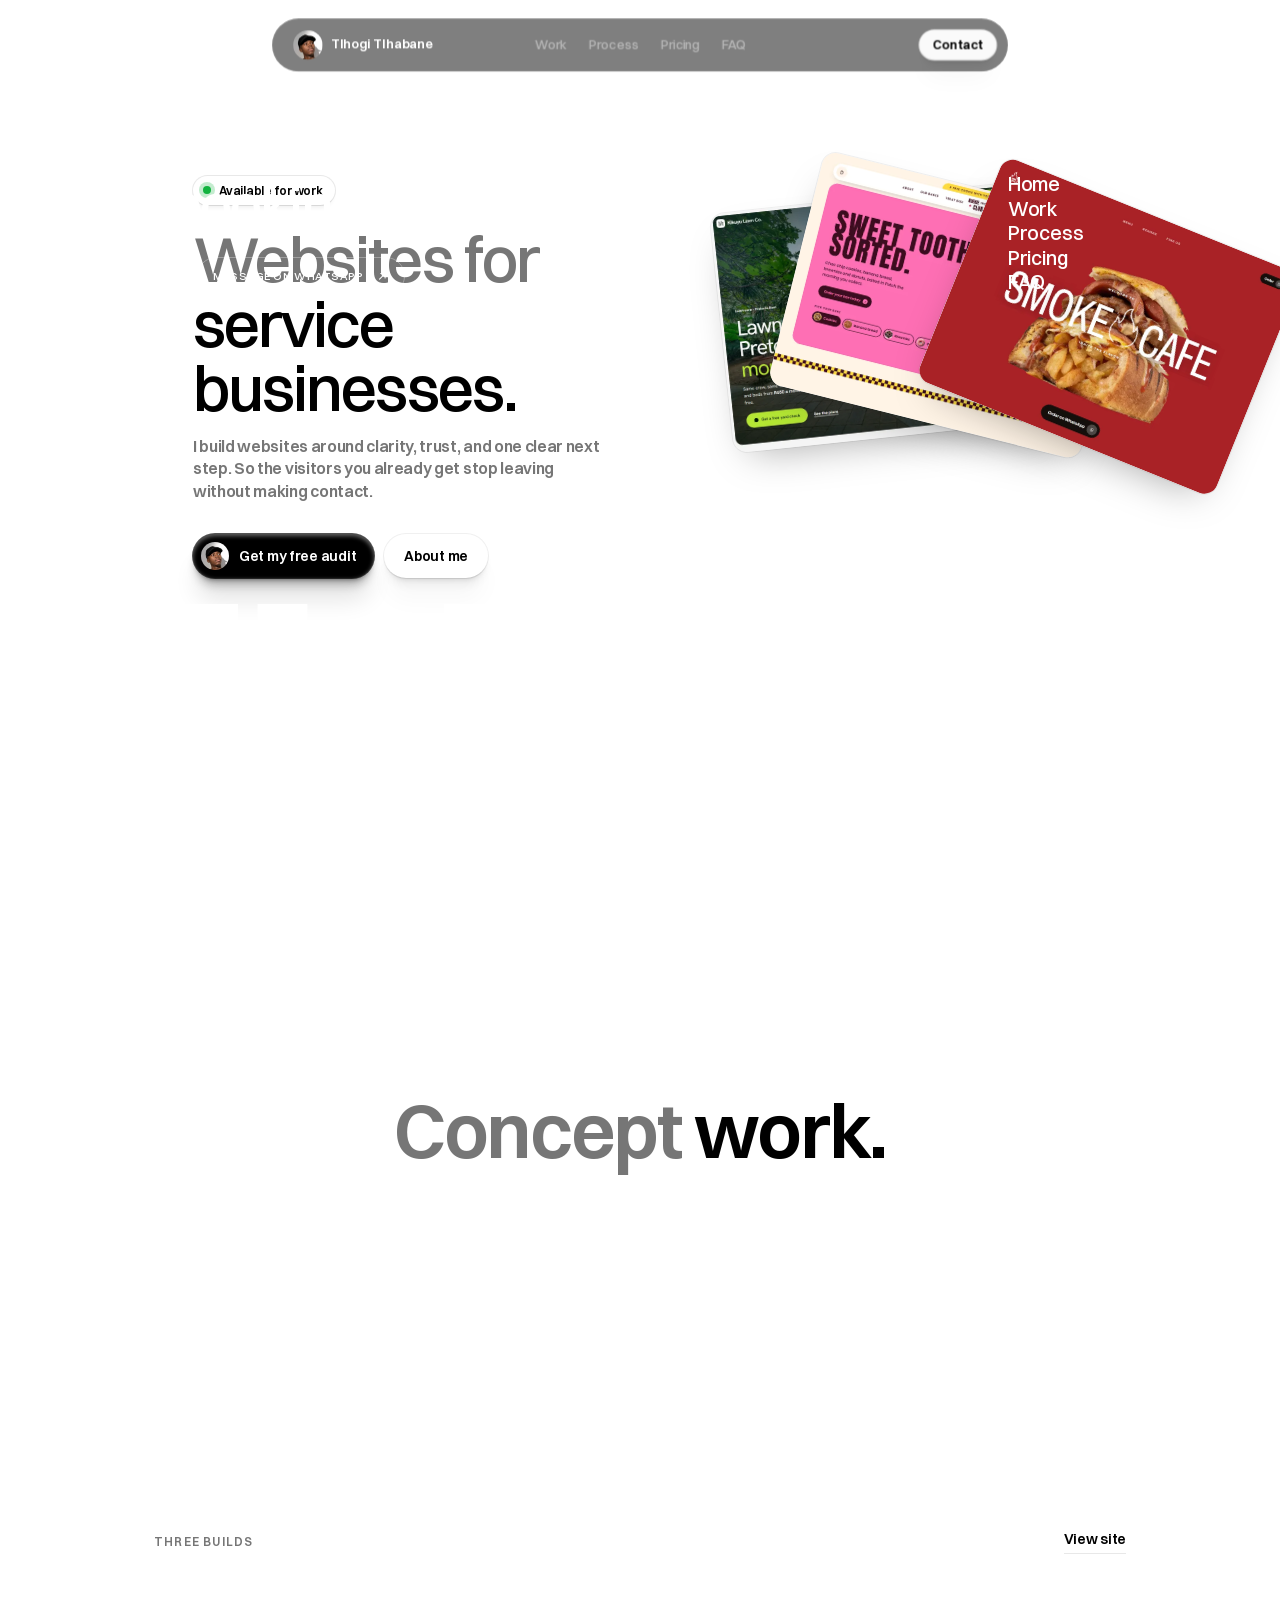
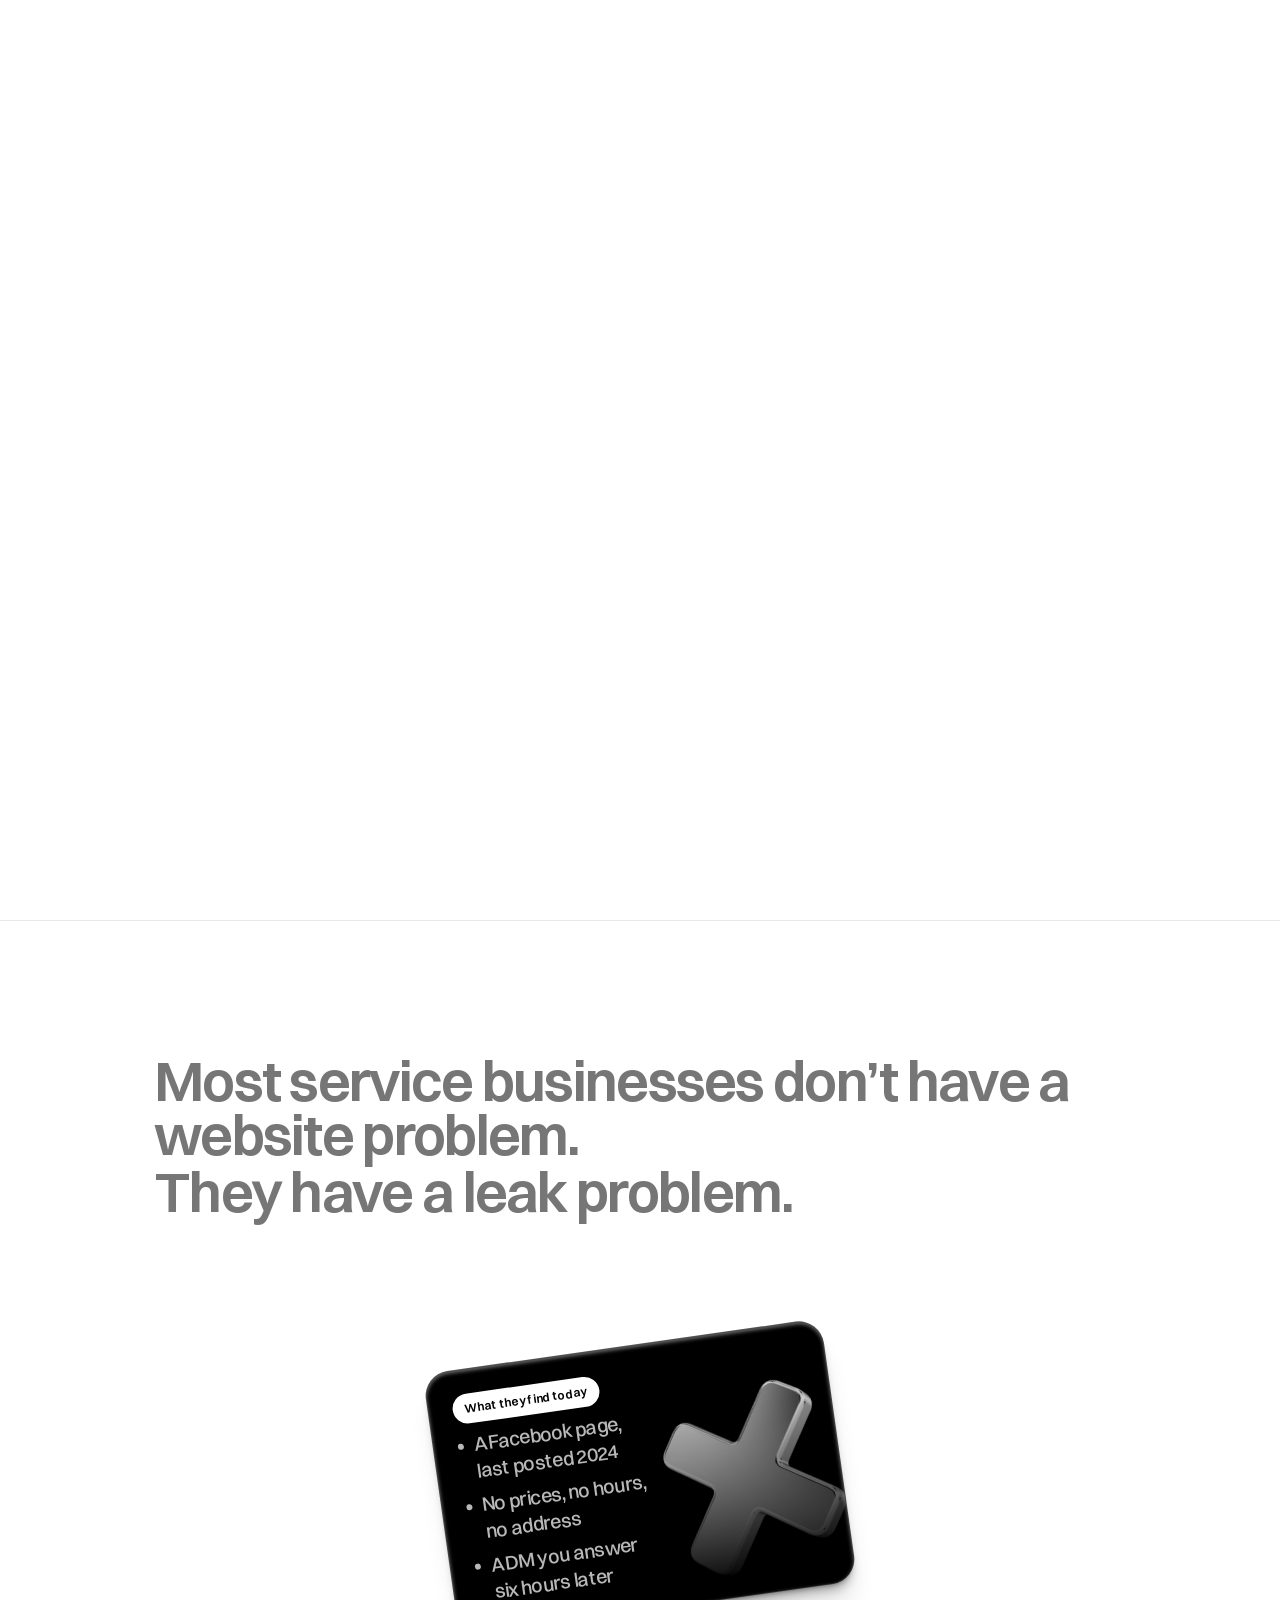
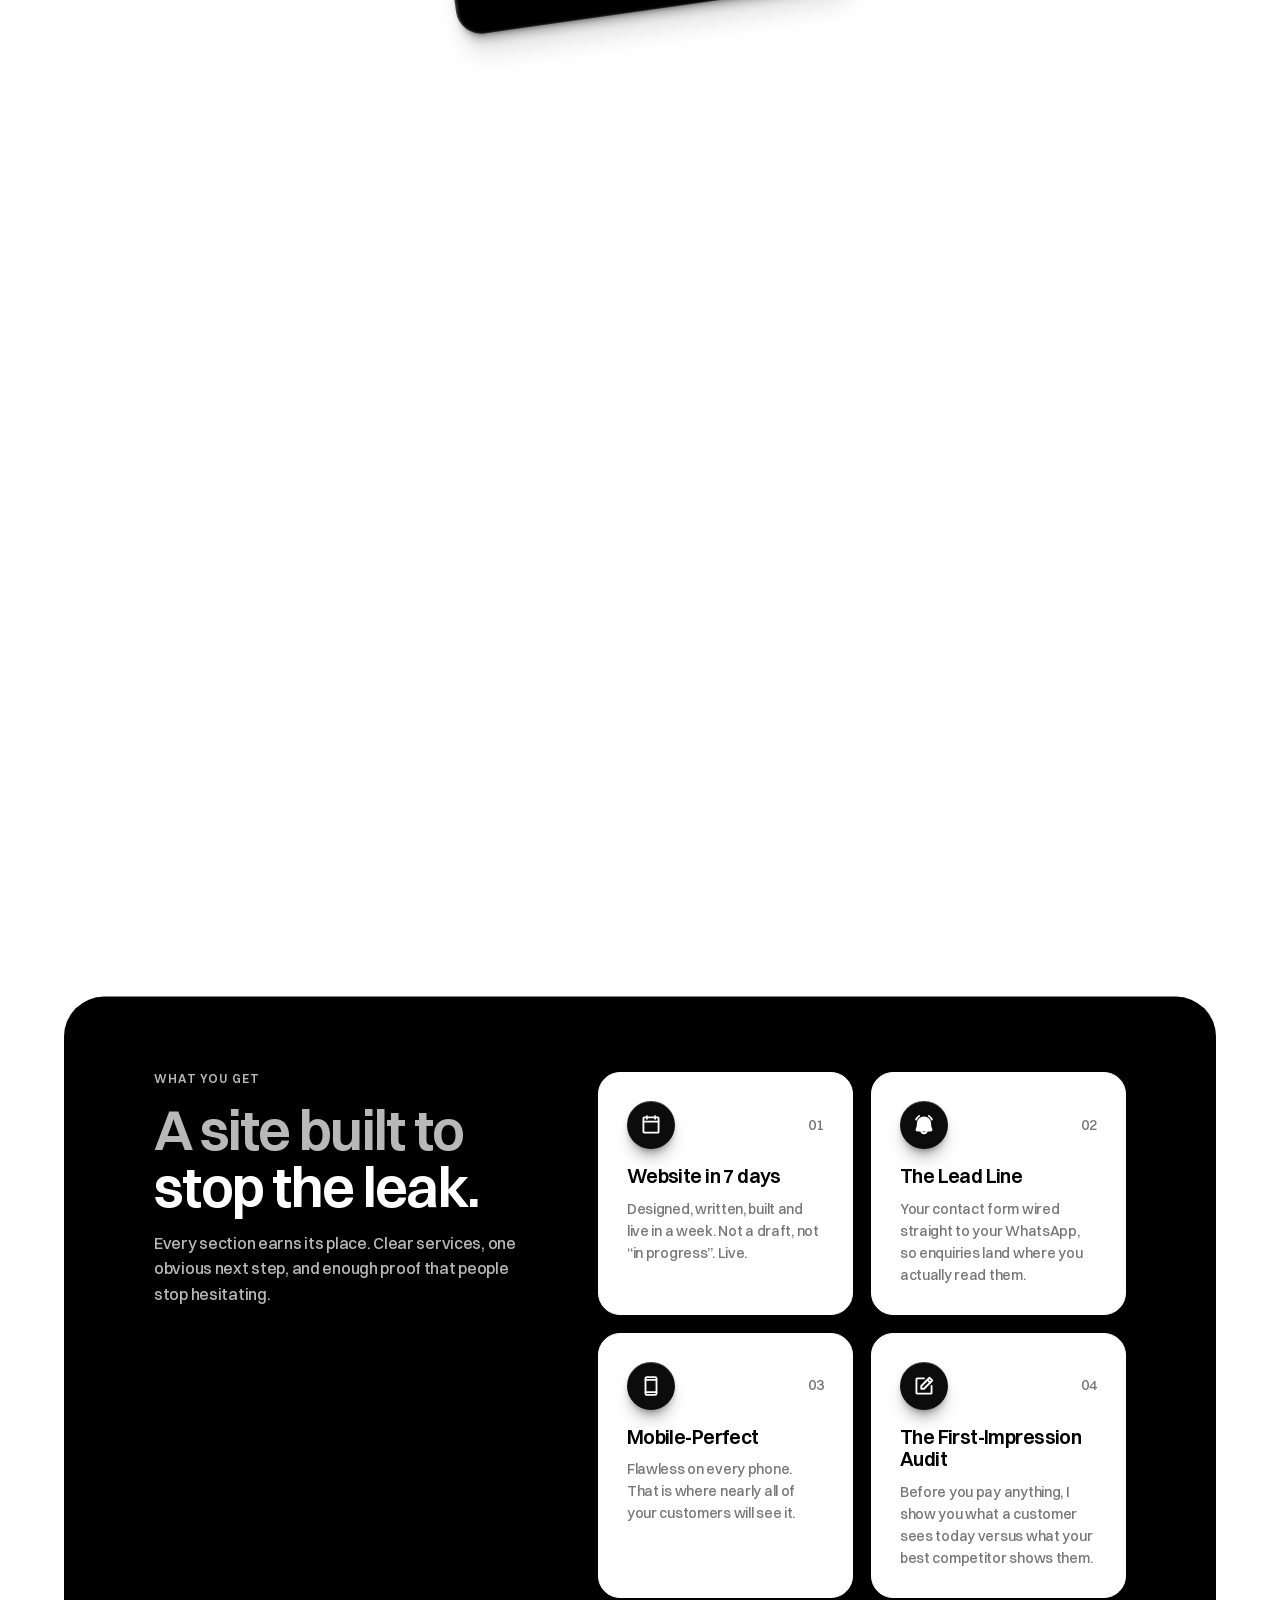
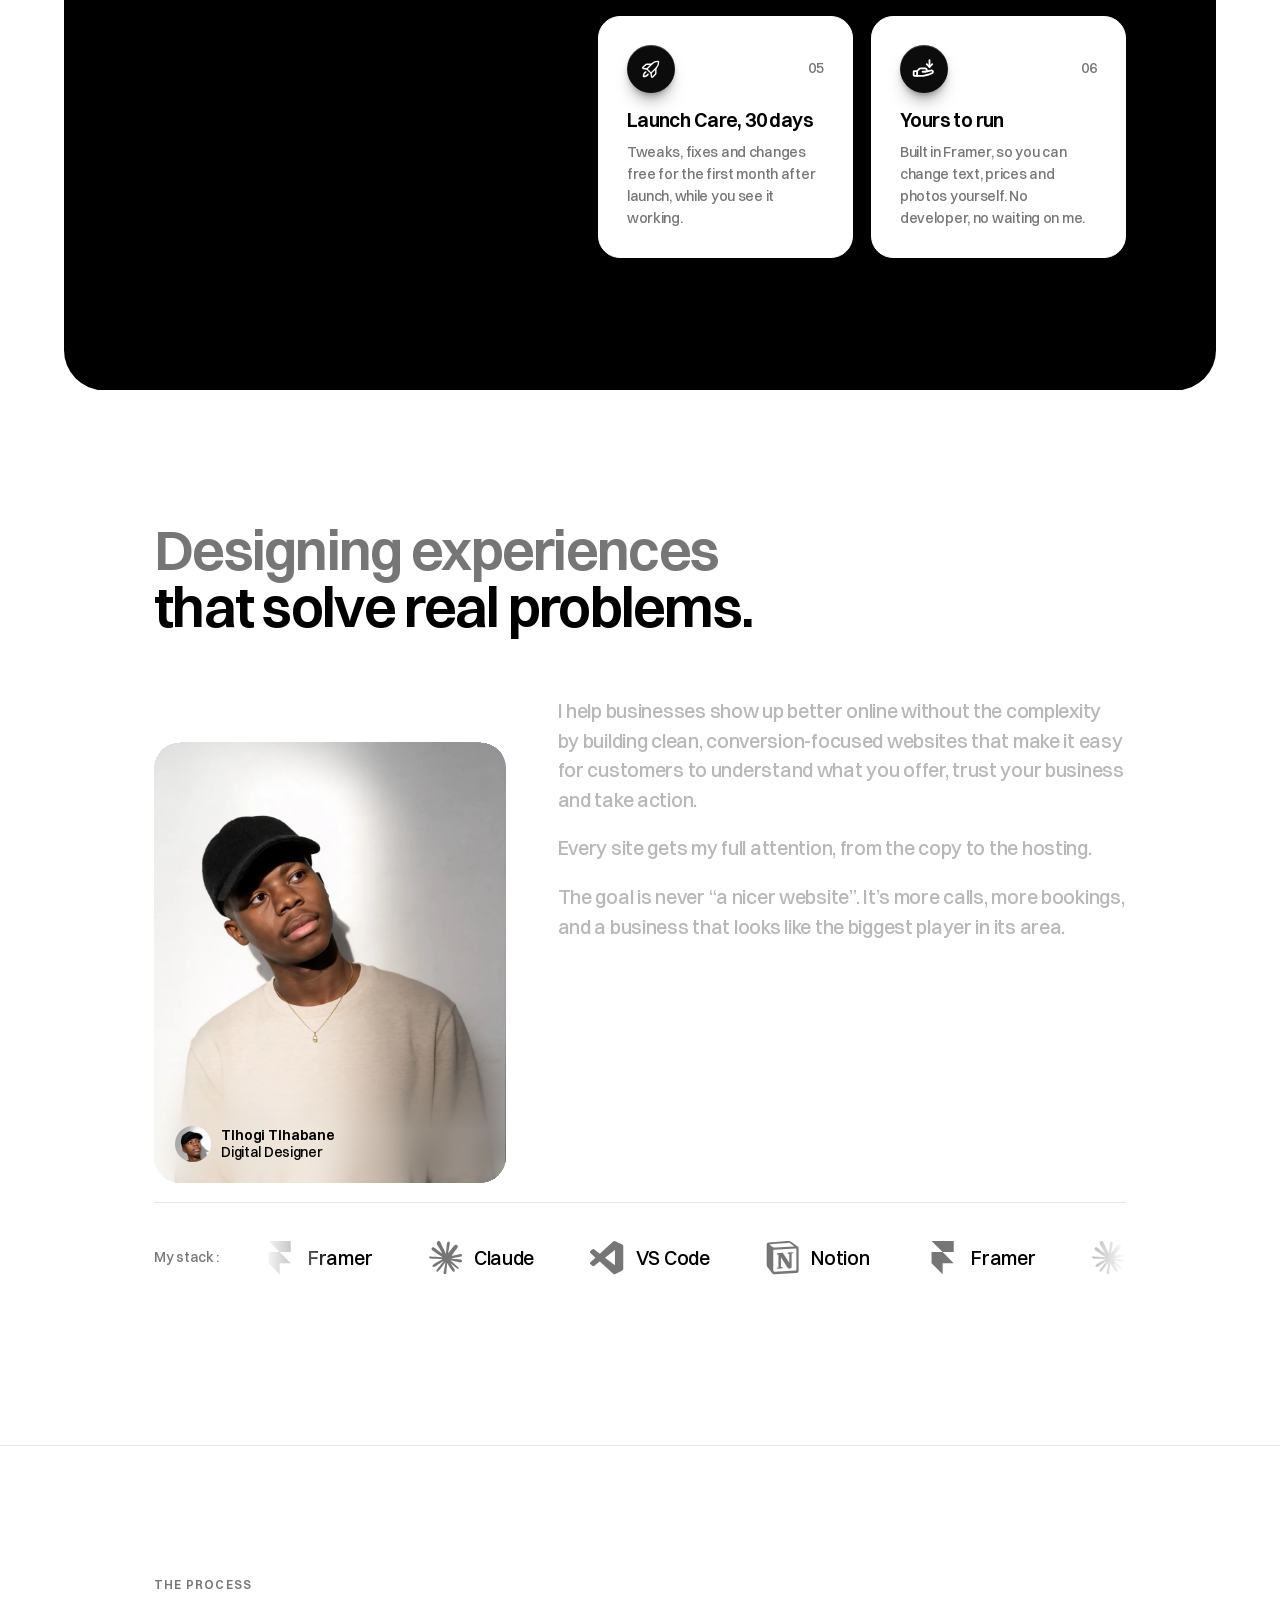
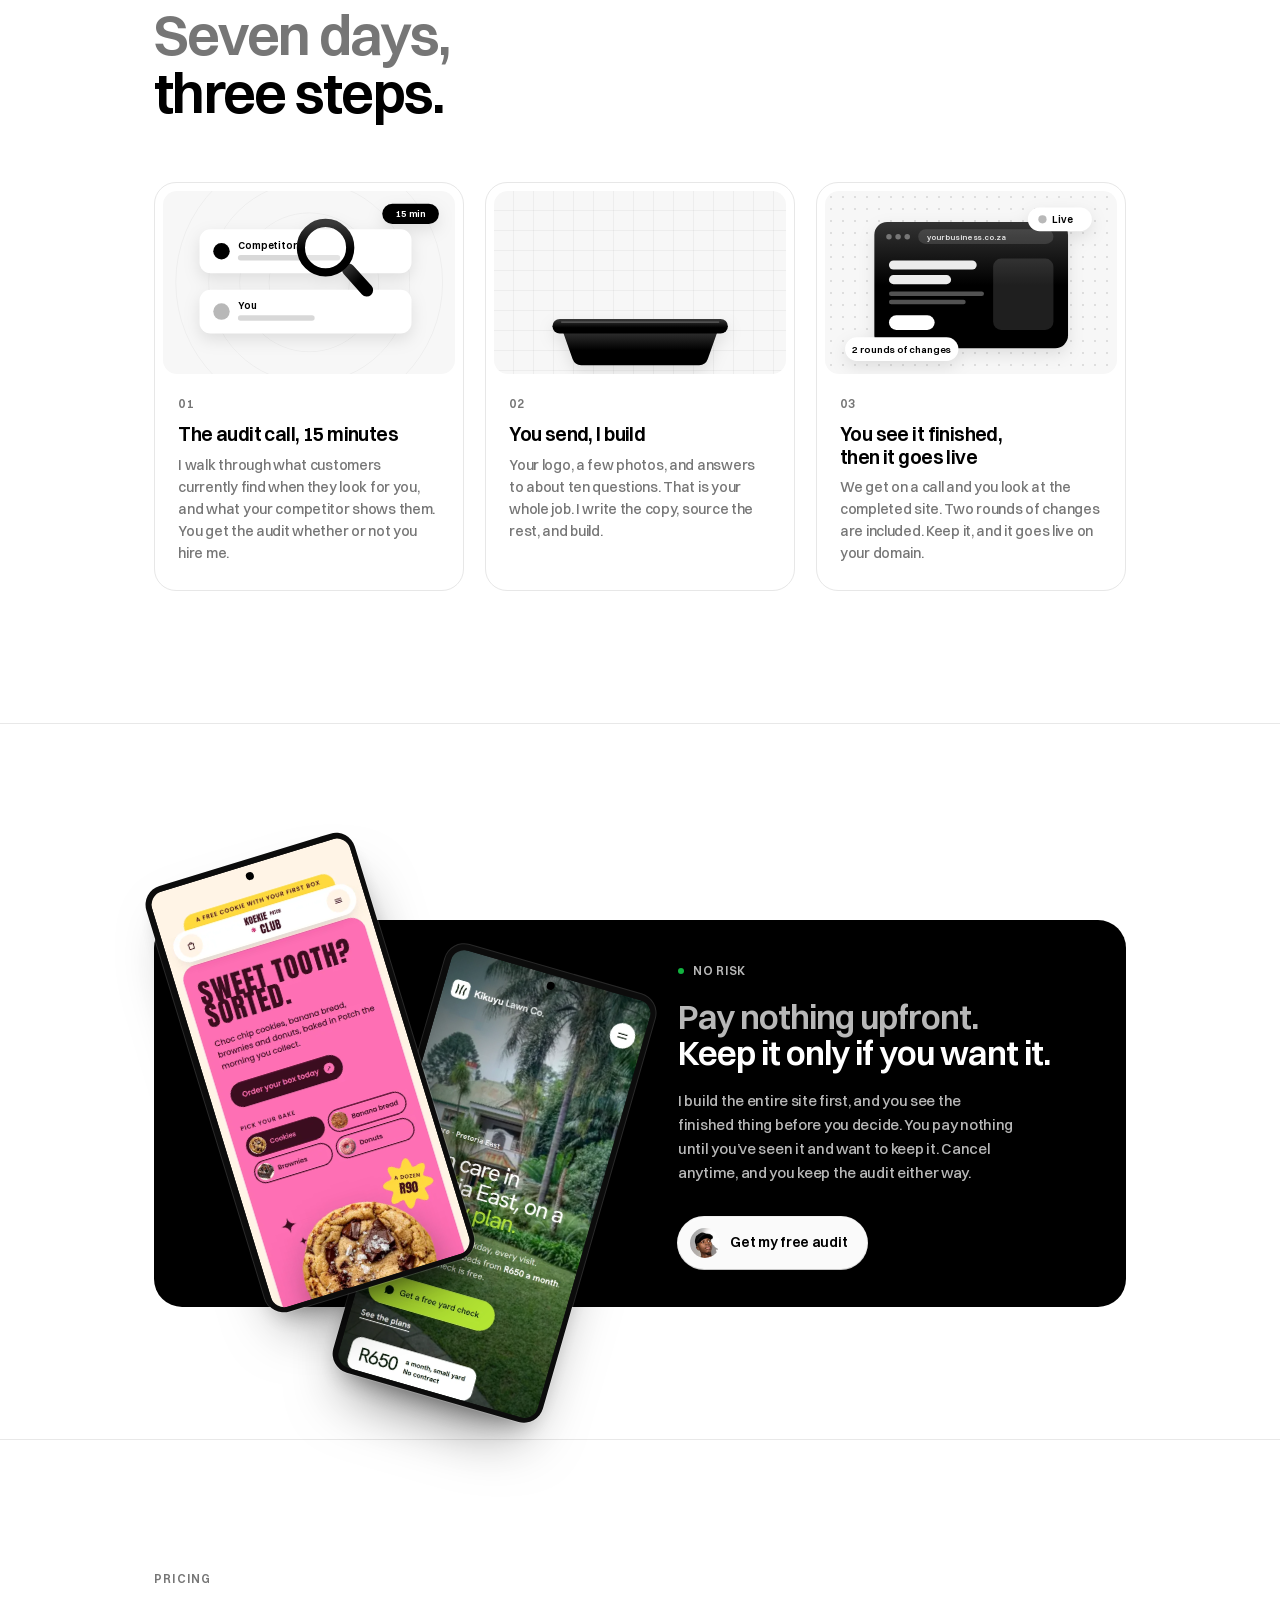
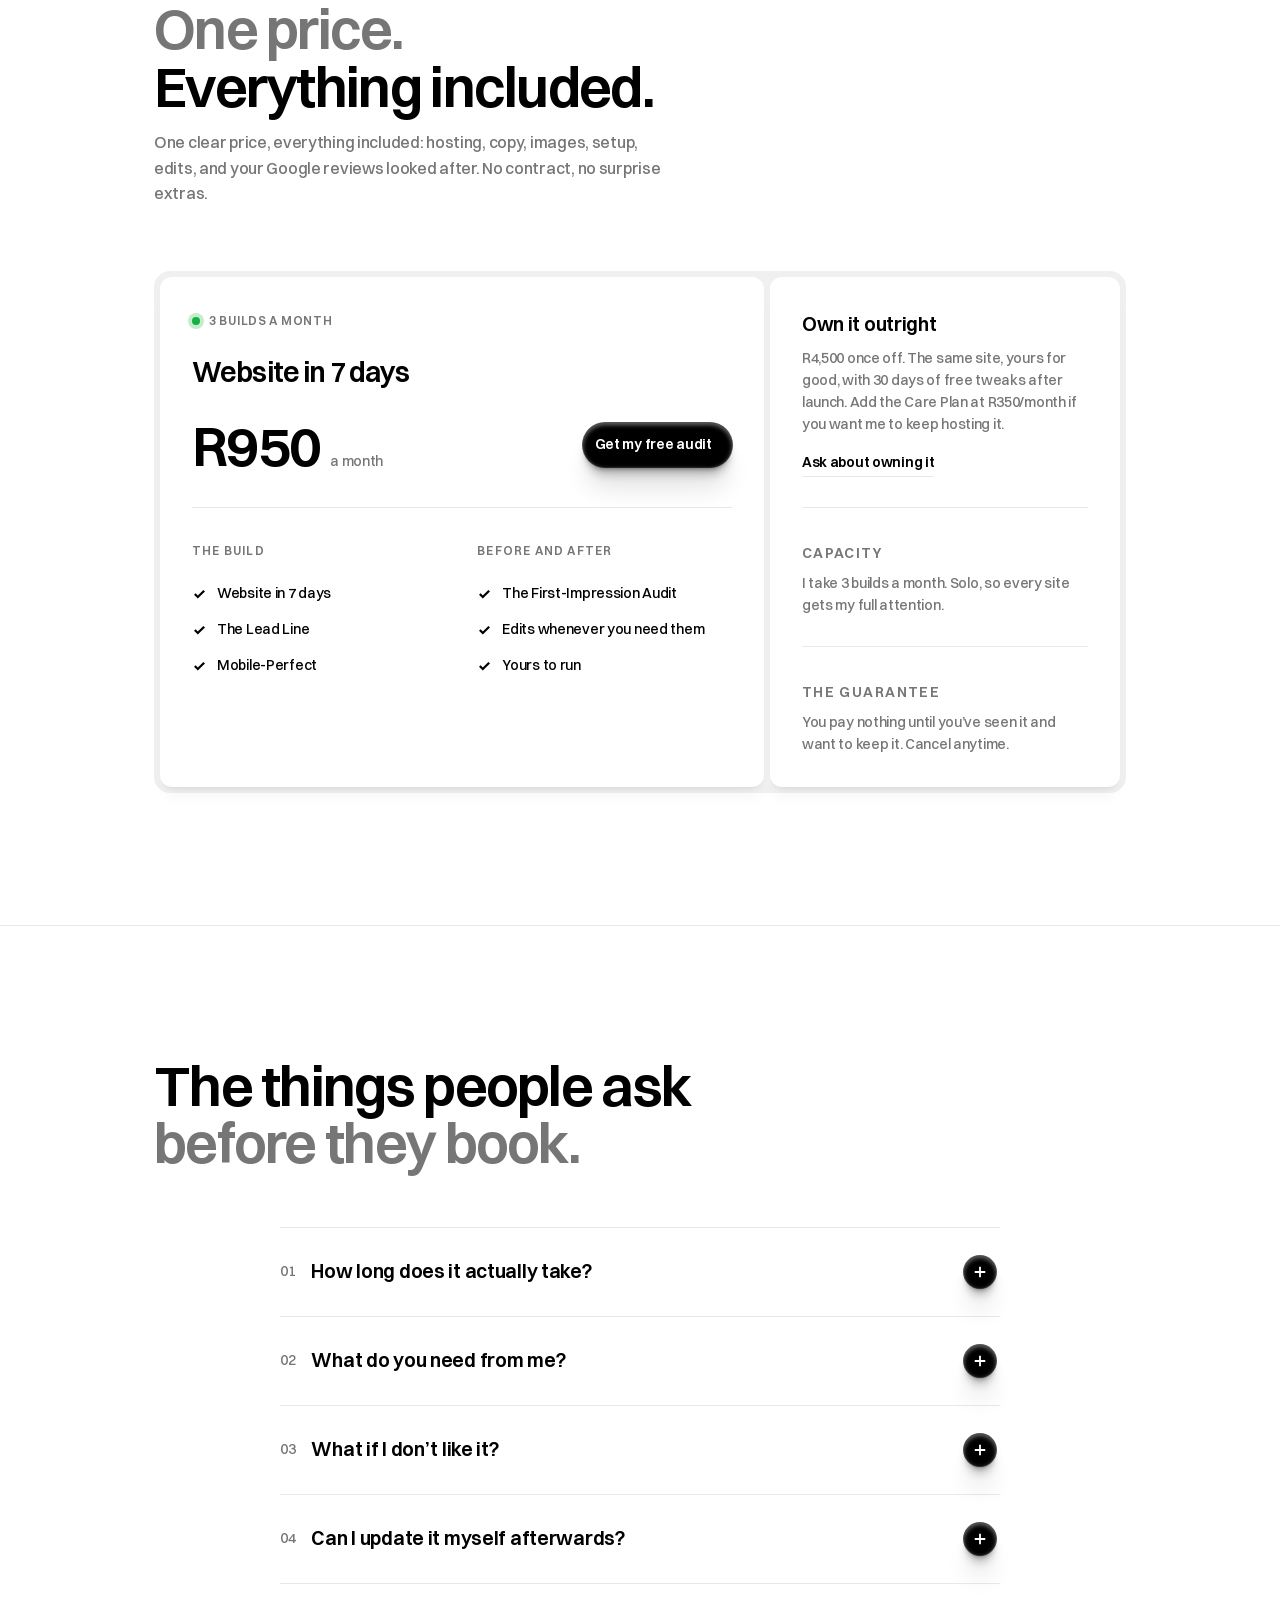
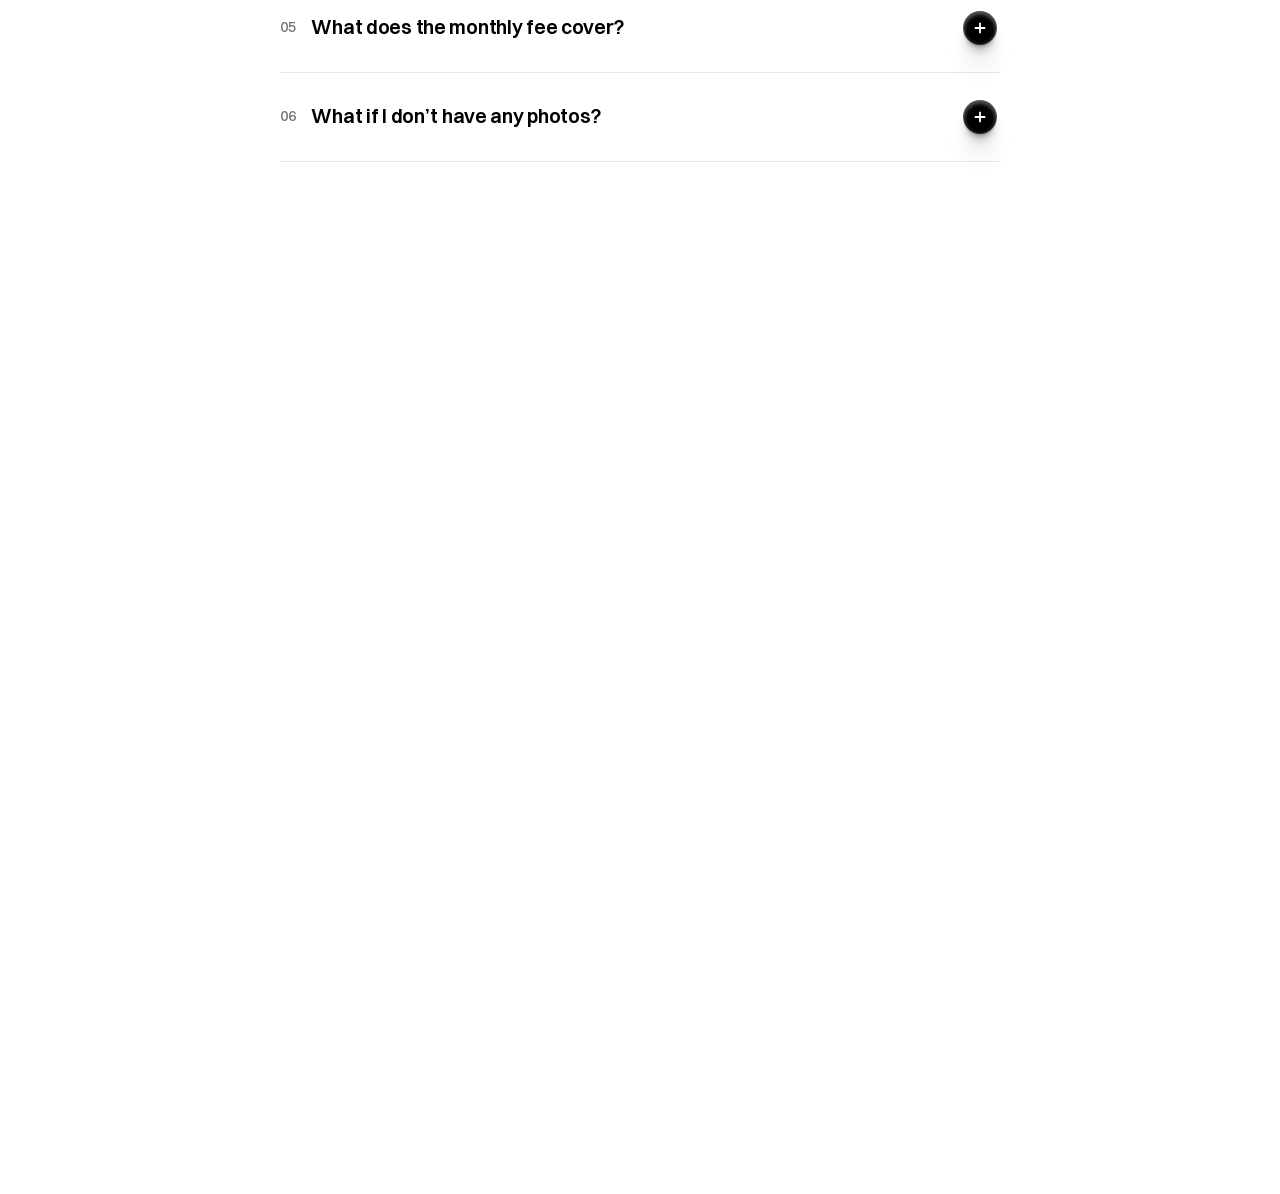
==== commit 028dd721: "Audit form panel on Contact and audit buttons, Home in footer, full-screen footer Contact and "Get m" ====
--- a/index.html
+++ b/index.html
@@ -96,7 +96,7 @@
 <script>document.documentElement.className="js";</script>
 <link rel="preload" href="fonts/switzer-600.woff2" as="font" type="font/woff2" crossorigin>
 <link rel="preload" href="fonts/switzer-500.woff2" as="font" type="font/woff2" crossorigin>
-<link rel="stylesheet" href="css/site.css?v=20261111h">
+<link rel="stylesheet" href="css/site.css?v=20261111k">
 </head>
 <body>
 
@@ -657,6 +657,7 @@
         </div>
       </div>
       <nav class="foot-links fn-links rv" style="--d:300ms" aria-label="Footer">
+        <a href="#top">Home</a>
         <a href="#work">Work</a>
         <a href="#process">Process</a>
         <a href="#pricing">Pricing</a>
@@ -696,6 +697,32 @@
     <a class="dock-btn" href="#contact"><svg viewBox="0 0 24 24" aria-hidden="true"><path d="M5 5.5h14a1 1 0 0 1 1 1V19a1 1 0 0 1-1 1H5a1 1 0 0 1-1-1V6.5a1 1 0 0 1 1-1zM4 9.5h16M8 3.5v4M16 3.5v4"/><path class="cut" d="m9 14.6 2.1 2.1 4-4.2"/></svg>Book a call</a>
   </div>
 </nav>
+
+<div class="qp" id="quote" hidden>
+  <div class="qp-scrim" data-qp-close></div>
+  <aside class="qp-panel" role="dialog" aria-modal="true" aria-labelledby="qpTitle" data-lenis-prevent>
+    <button class="qp-x" type="button" data-qp-close aria-label="Close">
+      <svg viewBox="0 0 24 24" aria-hidden="true"><path d="M5 5l14 14M19 5L5 19" fill="none" stroke="currentColor" stroke-width="2.2" stroke-linecap="round"/></svg>
+    </button>
+    <h2 class="qp-title" id="qpTitle">Get my free audit</h2>
+    <p class="qp-sub">Fill out the form below or <a href="https://wa.me/27760825924">message me on WhatsApp.</a></p>
+    <div class="qp-me">
+      <img src="assets/tlhogi-96.webp" srcset="assets/tlhogi-96.webp 96w, assets/tlhogi-192.webp 192w" sizes="46px" width="46" height="46" alt="">
+      <p><b>Tlhogi Tlhabane</b><a href="mailto:tlhogitlhabane@gmail.com">tlhogitlhabane@gmail.com</a></p>
+    </div>
+    <form class="qp-form">
+      <div class="qp-row">
+        <label class="qp-f"><span>Name</span><input type="text" name="name" placeholder="Name" autocomplete="name" required></label>
+        <label class="qp-f"><span>Email</span><input type="email" name="email" placeholder="Email" autocomplete="email" required></label>
+      </div>
+      <label class="qp-f"><span>Your business name or website</span><input type="text" name="business" placeholder="Business" autocomplete="organization" required></label>
+      <label class="qp-f"><span>Send a message or describe your business</span><textarea name="message" rows="6"></textarea></label>
+      <button class="qp-send" type="submit">Send message</button>
+      <p class="qp-status" role="status" hidden>WhatsApp has opened with your message. Press send there and I&rsquo;ll reply.</p>
+    </form>
+    <p class="qp-fine">Sending opens WhatsApp with your answers written out, ready to send.</p>
+  </aside>
+</div>
 
 <script src="vendor/gsap.min.js" defer></script>
 <script src="vendor/ScrollTrigger.min.js" defer></script>
@@ -705,13 +732,14 @@
 <script src="vendor/DrawSVGPlugin.min.js" defer></script>
 <script src="vendor/Flip.min.js" defer></script>
 <script src="js/motion.js?v=20261111a" defer></script>
-<script src="js/site.js?v=20261110b" defer></script>
+<script src="js/site.js?v=20261111a" defer></script>
 <script src="js/spiral.js?v=20261023a" defer></script>
 <script src="js/port-reveal.js?v=20261111a" defer></script>
 <script src="js/text-fill.js?v=20261023c" defer></script>
 <script src="js/gets-rail.js?v=20261111b" defer></script>
 <script src="js/scroll-fx.js?v=20261111a" defer></script>
 <script src="js/motion-plus.js?v=20261111a" defer></script>
+<script src="js/quote.js?v=20261111a" defer></script>
 
 <script src="js/annotate.js?v=20261001t" defer></script>
 <script src="js/arrange.js?v=20261004any2" defer></script>
--- a/css/site.css
+++ b/css/site.css
@@ -1163,7 +1163,7 @@
     linear-gradient(180deg,rgba(0,0,0,.25) 0%,transparent 14%,rgba(0,0,0,.08) 30%,rgba(0,0,0,.38) 58%,rgba(0,0,0,.5) 100%)}
 }
 
-footer.foot-n{--fg:clamp(16px,1.3vw,24px);display:flex;flex-direction:column;min-height:100svh}
+footer.foot-n{--fg:clamp(16px,1.3vw,24px);display:flex;flex-direction:column;min-height:100svh;min-height:100dvh}
 footer.foot-n::before{content:none}
 .foot-n .foot-in{flex:1 0 auto;display:flex;flex-direction:column;
   padding:clamp(76px,13svh,170px) var(--fg) 0}
@@ -1188,7 +1188,7 @@
 .foot-n .foot-mark{margin-top:clamp(14px,3svh,56px);padding:0 var(--fg);justify-content:flex-start;flex:none}
 .foot-n .foot-mark.rv{opacity:1;transform:none}
 .foot-n .foot-mark span{background:none;color:#fff;-webkit-text-fill-color:#fff;
-  font-size:min(29.6cqi,(100svh - 332px) * 1.3)}
+  font-size:min(29.6cqi,(100dvh - 332px) * 1.3)}
 .foot-mark i{display:inline-block;font-style:normal;transform:translateY(104%);
   transition:transform .95s var(--ease-x);transition-delay:calc(var(--i,0) * 65ms + 380ms)}
 .foot-mark i:nth-child(2){--i:1}.foot-mark i:nth-child(3){--i:2}.foot-mark i:nth-child(4){--i:3}
@@ -1288,3 +1288,62 @@
   font-size:var(--t-small);color:var(--mute)}
 .audit-reach a{color:var(--ink);text-decoration:none}
 .audit-reach a:hover{text-decoration:underline}
+
+.qp{position:fixed;inset:0;z-index:400;visibility:hidden;transition:visibility 0s .5s}
+.qp[hidden]{display:none}
+.qp.is-open{visibility:visible;transition-delay:0s}
+.qp-scrim{position:absolute;inset:0;background:rgba(0,0,0,.5);opacity:0;transition:opacity .45s var(--ease)}
+.qp.is-open .qp-scrim{opacity:1}
+.qp-panel{position:absolute;top:0;right:0;bottom:0;width:min(540px,100%);box-sizing:border-box;
+  display:flex;flex-direction:column;padding:34px 32px 26px;background:#fff;color:#000;
+  overflow-y:auto;overscroll-behavior:contain;-webkit-overflow-scrolling:touch;
+  transform:translateX(100%);transition:transform .55s var(--ease-x)}
+.qp.is-open .qp-panel{transform:none}
+.qp-x{position:absolute;top:20px;right:20px;width:44px;height:44px;display:grid;place-items:center;
+  padding:0;border:0;border-radius:50%;background:none;color:#000;cursor:pointer;
+  transition:background .25s var(--ease),transform .25s var(--ease)}
+.qp-x svg{width:20px;height:20px}
+.qp-x:hover{background:#f1f1f1}
+.qp-x:active{transform:scale(.94)}
+.qp-title{margin:0;padding-right:48px;font-size:30px;font-weight:500;line-height:1.1;letter-spacing:-.035em}
+.qp-sub{margin:8px 0 0;font-size:17px;font-weight:500;line-height:1.35;letter-spacing:-.02em;color:#8a8a8a}
+.qp-sub a{color:#000;text-decoration:none}
+.qp-sub a:hover{text-decoration:underline;text-underline-offset:3px}
+.qp-me{display:flex;align-items:center;gap:12px;margin:26px 0 30px}
+.qp-me img{width:46px;height:46px;border-radius:50%;object-fit:cover;background:#eee}
+.qp-me p{margin:0;display:flex;flex-direction:column;gap:3px;font-size:15px;line-height:1.2;letter-spacing:-.02em}
+.qp-me b{font-size:17px;font-weight:600}
+.qp-me a{color:#000;font-weight:500;text-decoration:none}
+.qp-form{display:flex;flex-direction:column;gap:22px}
+.qp-row{display:grid;grid-template-columns:1fr 1fr;gap:14px}
+.qp-f{display:flex;flex-direction:column;gap:9px;min-width:0}
+.qp-f span{font-size:14px;font-weight:600;line-height:1.2;letter-spacing:-.02em}
+.qp-f input,.qp-f textarea{box-sizing:border-box;width:100%;margin:0;padding:13px 14px;
+  border:1px solid #dcdcdc;border-radius:10px;background:#fff;color:#000;
+  font:inherit;font-size:16px;font-weight:500;line-height:1.3;letter-spacing:-.02em;
+  transition:border-color .2s var(--ease),box-shadow .2s var(--ease)}
+.qp-f textarea{min-height:150px;resize:vertical}
+.qp-f input::placeholder,.qp-f textarea::placeholder{color:#9a9a9a}
+.qp-f input:focus,.qp-f textarea:focus{outline:none;border-color:#000;box-shadow:0 0 0 3px rgba(0,0,0,.08)}
+.qp-send{margin-top:4px;height:54px;border:0;border-radius:var(--rp);background:#000;color:#fff;cursor:pointer;
+  font:inherit;font-size:16px;font-weight:600;letter-spacing:-.02em;
+  box-shadow:inset 0 1.5px 2px rgba(255,255,255,.35),0 14px 22px -10px rgba(0,0,0,.45);
+  transition:transform .25s var(--ease),box-shadow .25s var(--ease)}
+.qp-send:hover{transform:translateY(-1px)}
+.qp-send:active{transform:scale(.985)}
+.qp-send:focus-visible,.qp-x:focus-visible{outline:2px solid #000;outline-offset:3px}
+.qp-status{margin:0;font-size:14px;font-weight:500;line-height:1.4;color:#0a7a3d}
+.qp-fine{margin:auto 0 0;padding-top:28px;font-size:13px;font-weight:500;line-height:1.4;color:#8a8a8a}
+@media (max-width:809px){
+
+  .qp-panel{width:100%;padding:30px 20px 22px;transform:translateY(28px);opacity:0;
+    transition:transform .5s var(--ease-x),opacity .35s var(--ease)}
+  .qp.is-open .qp-panel{opacity:1}
+  .qp-x{top:14px;right:10px}
+  .qp-title{font-size:28px}
+  html.qp-lock,html.qp-lock body{overflow:hidden}
+}
+@media (max-width:359px){.qp-row{grid-template-columns:1fr}}
+@media (prefers-reduced-motion:reduce){
+  .qp,.qp-scrim,.qp-panel{transition:none}
+}
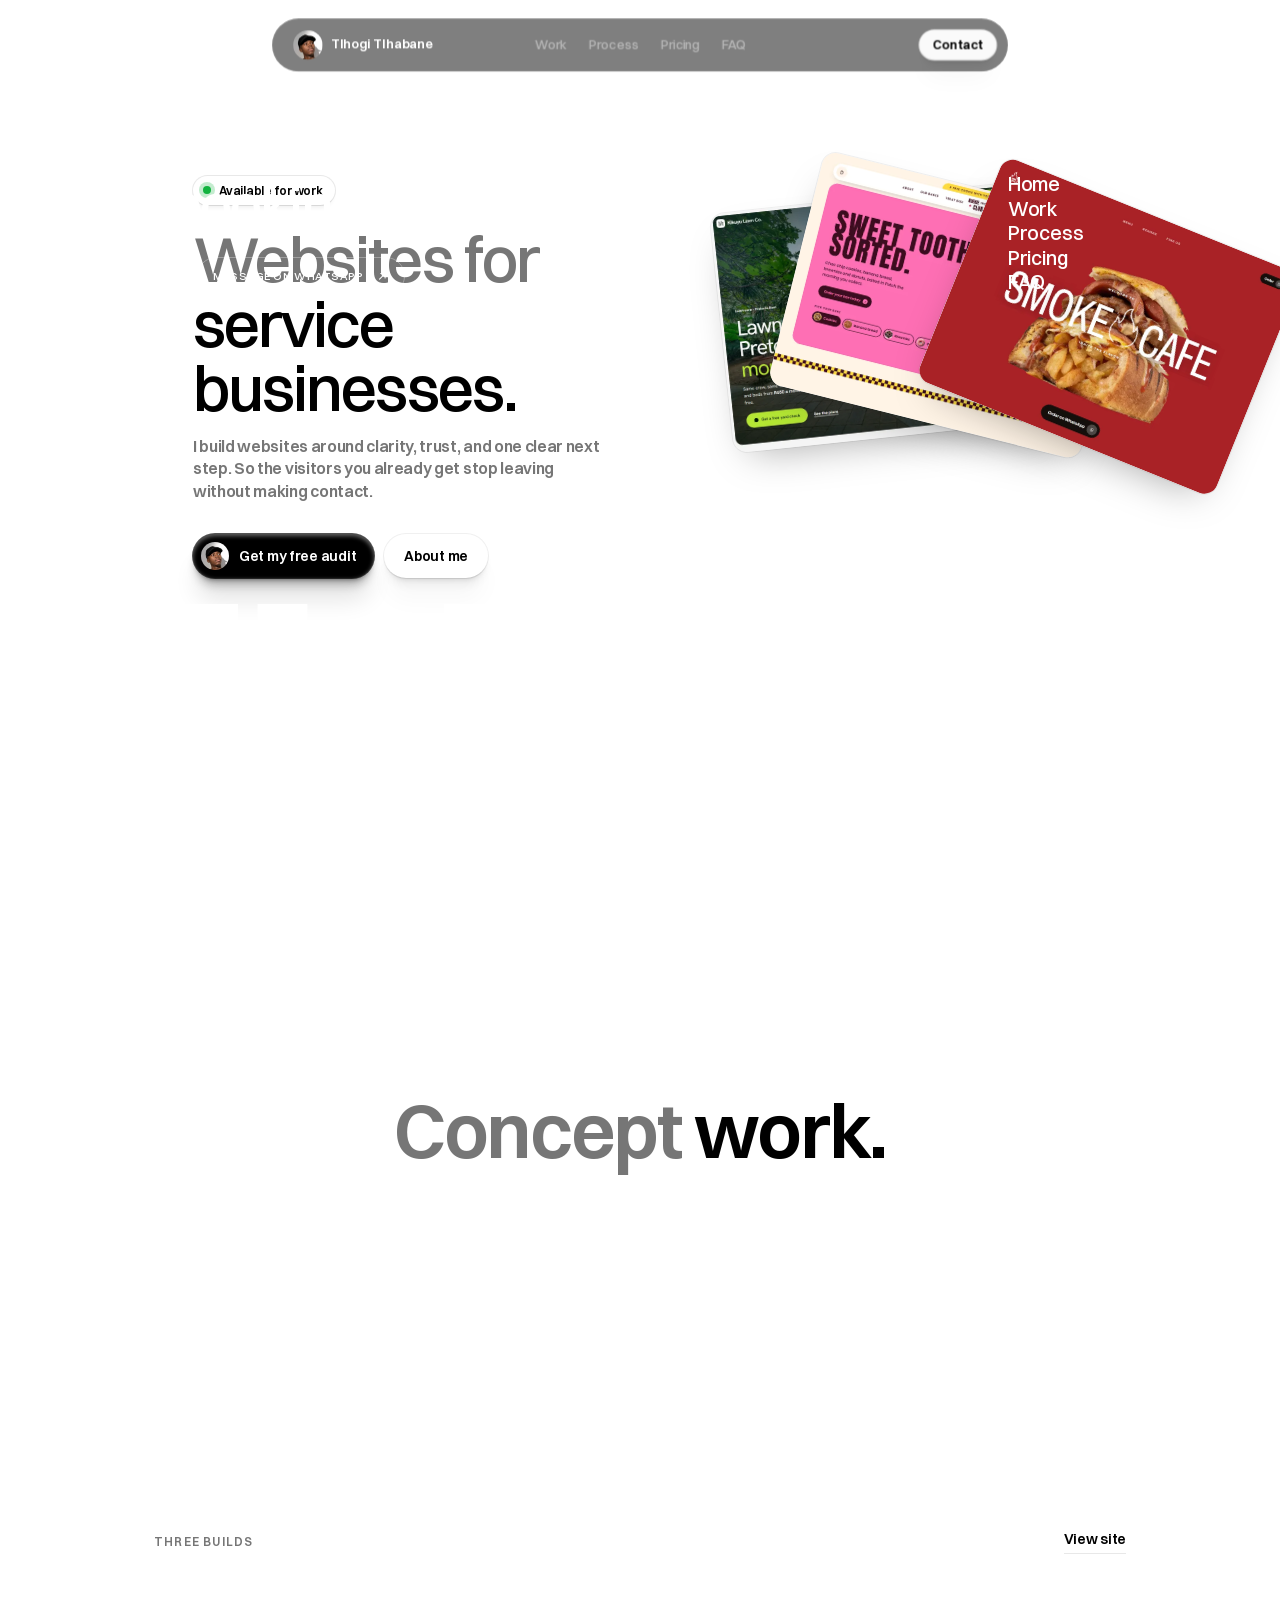
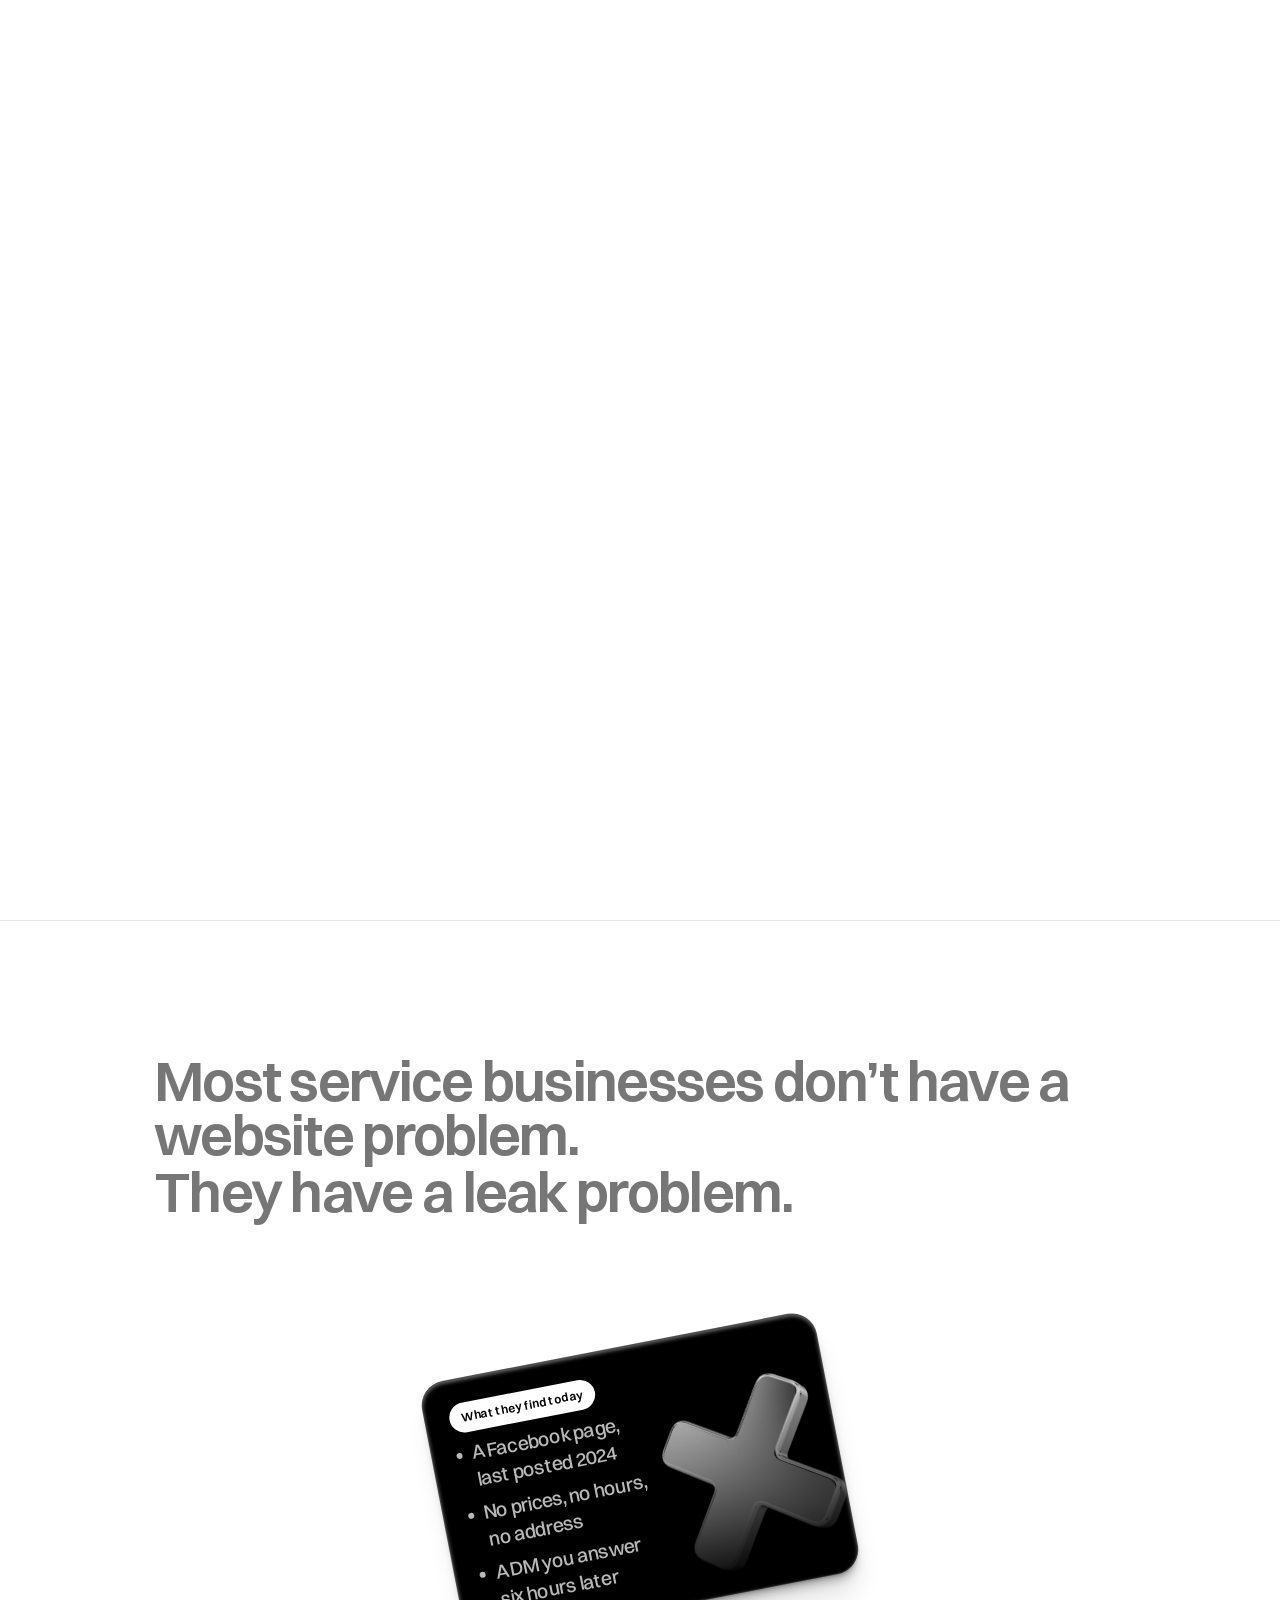
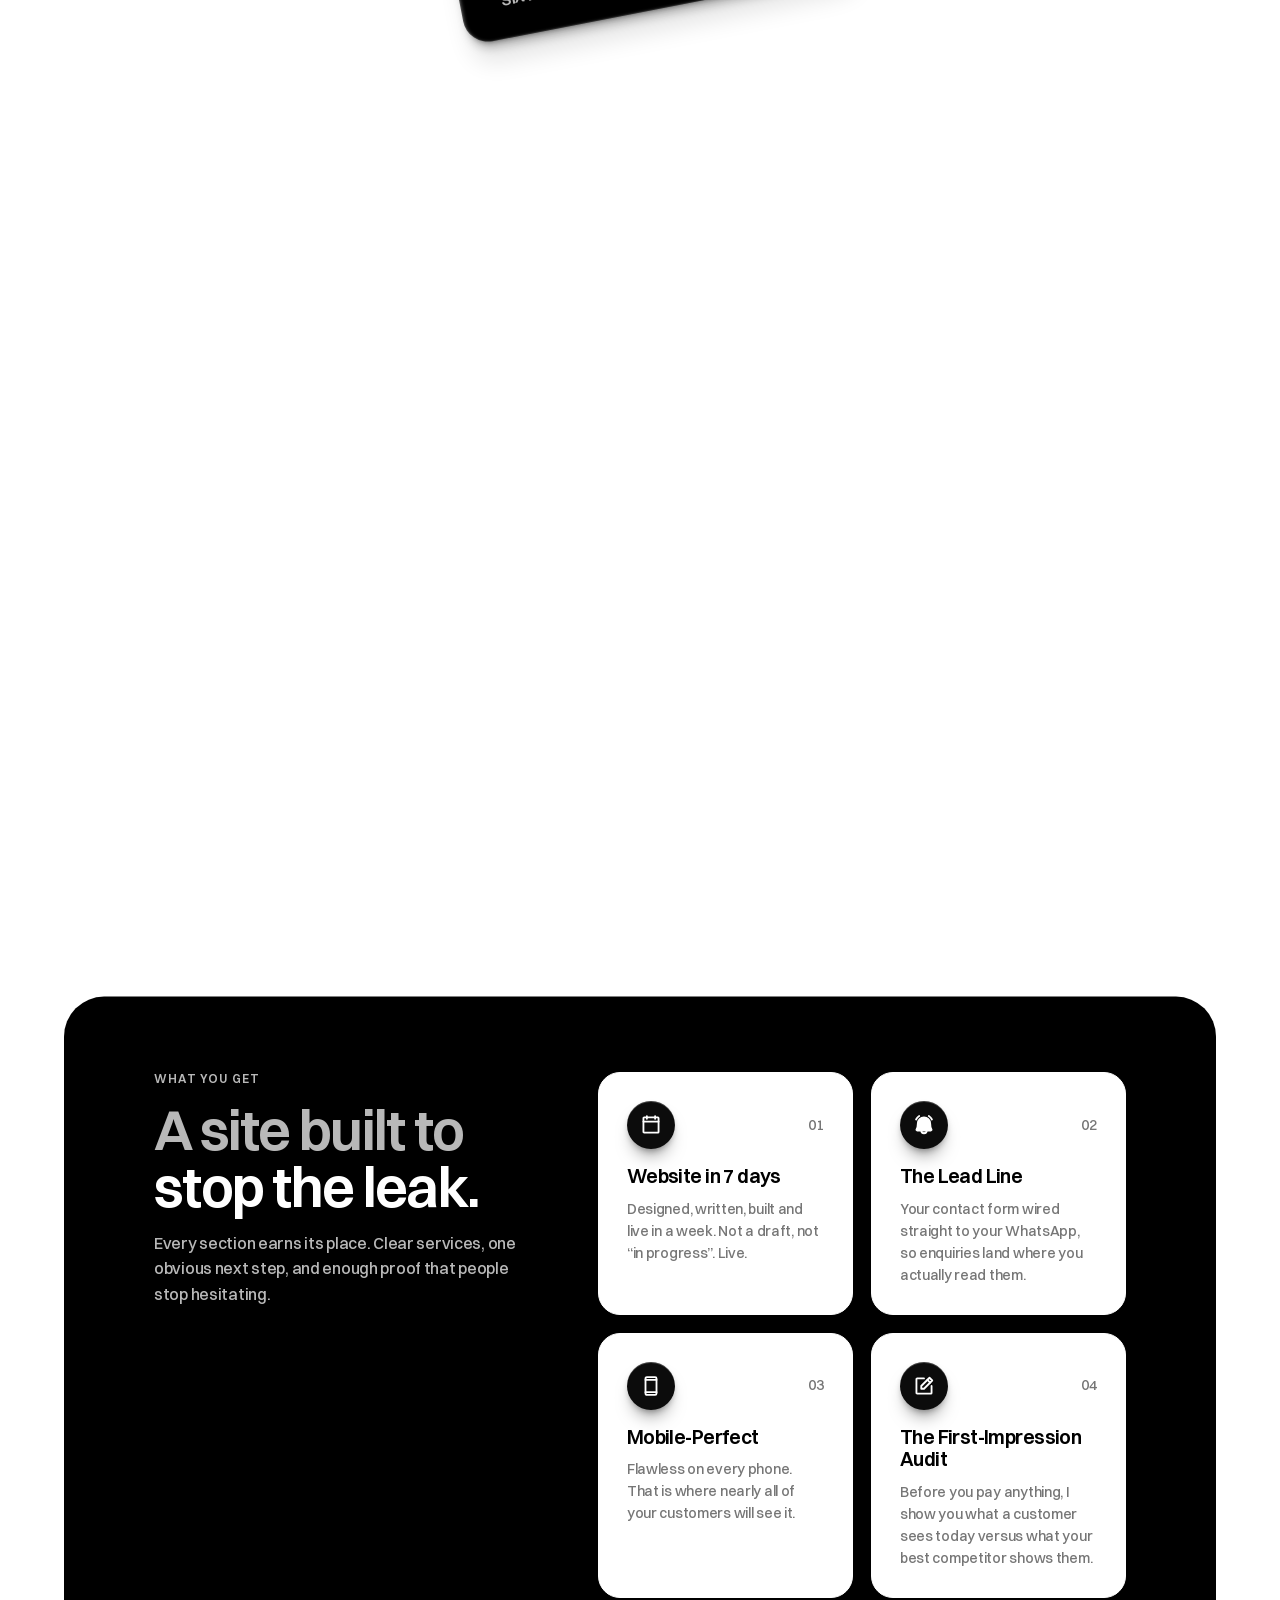
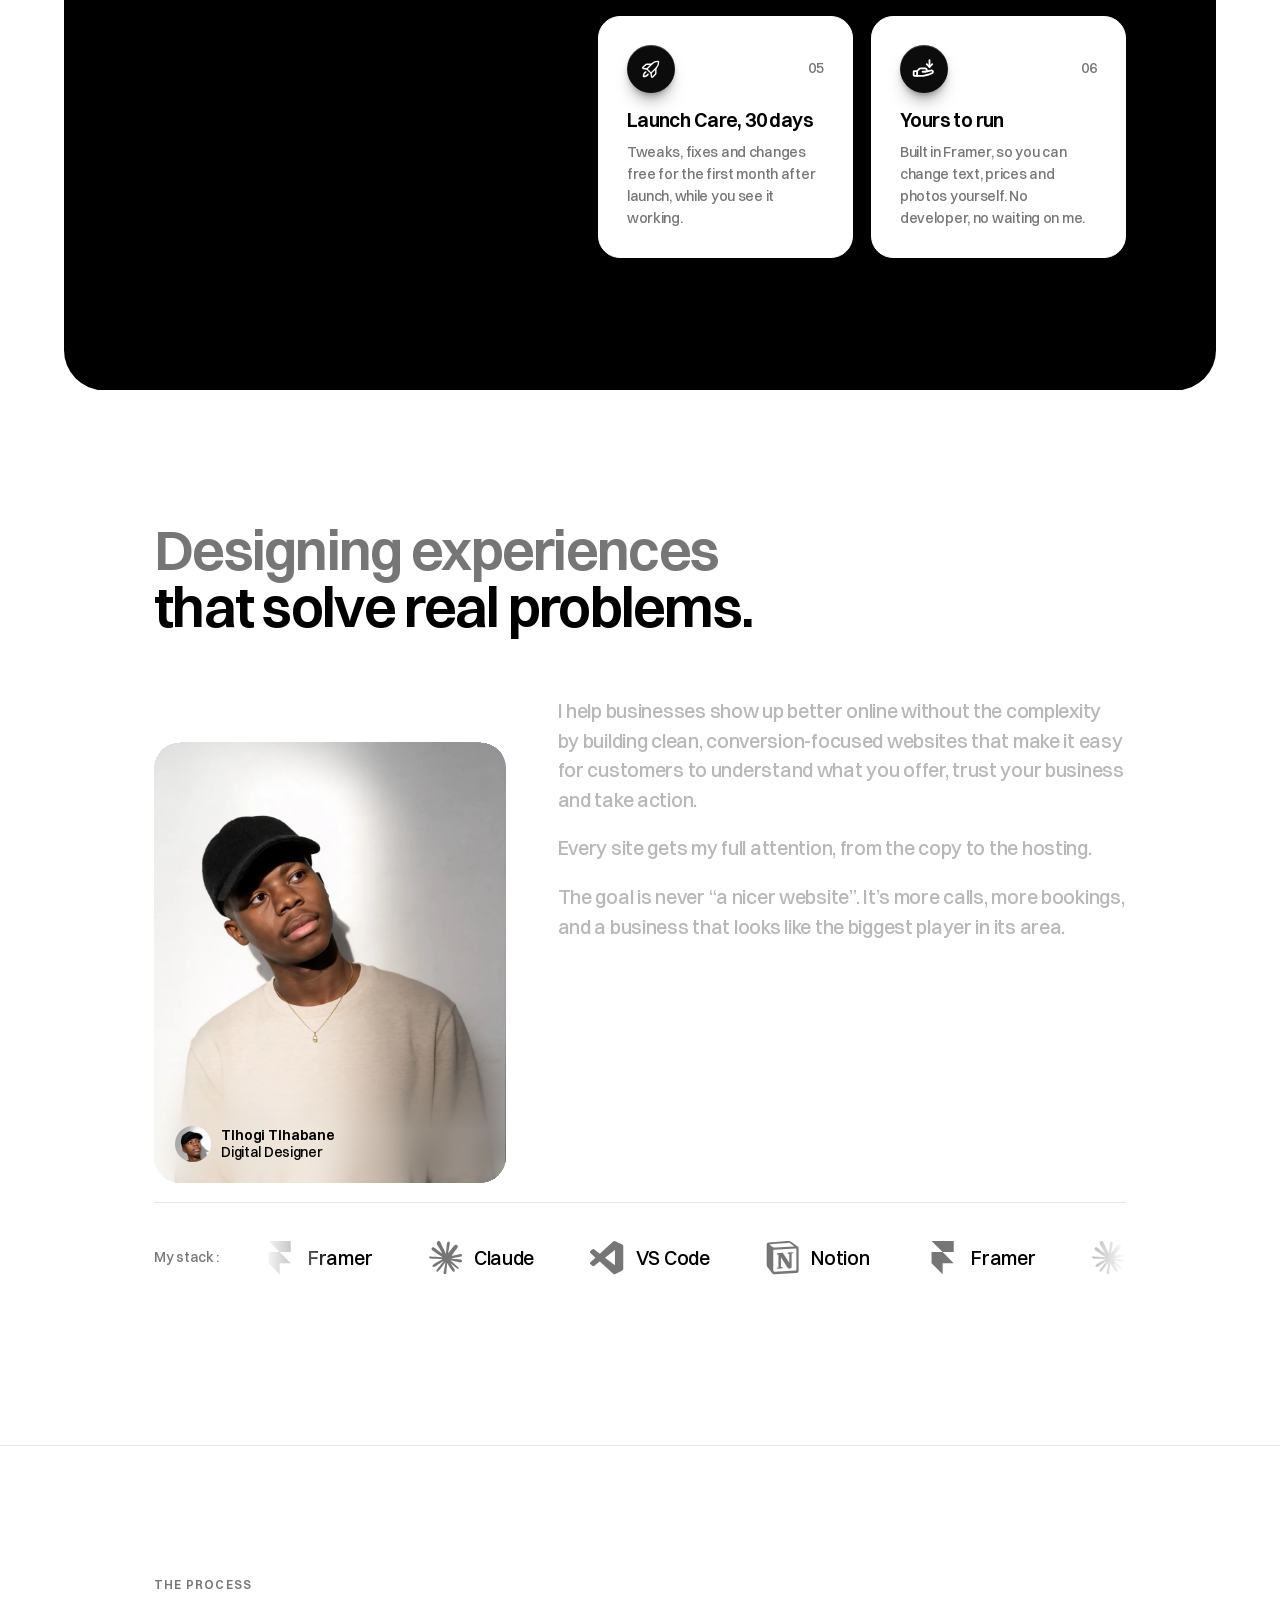
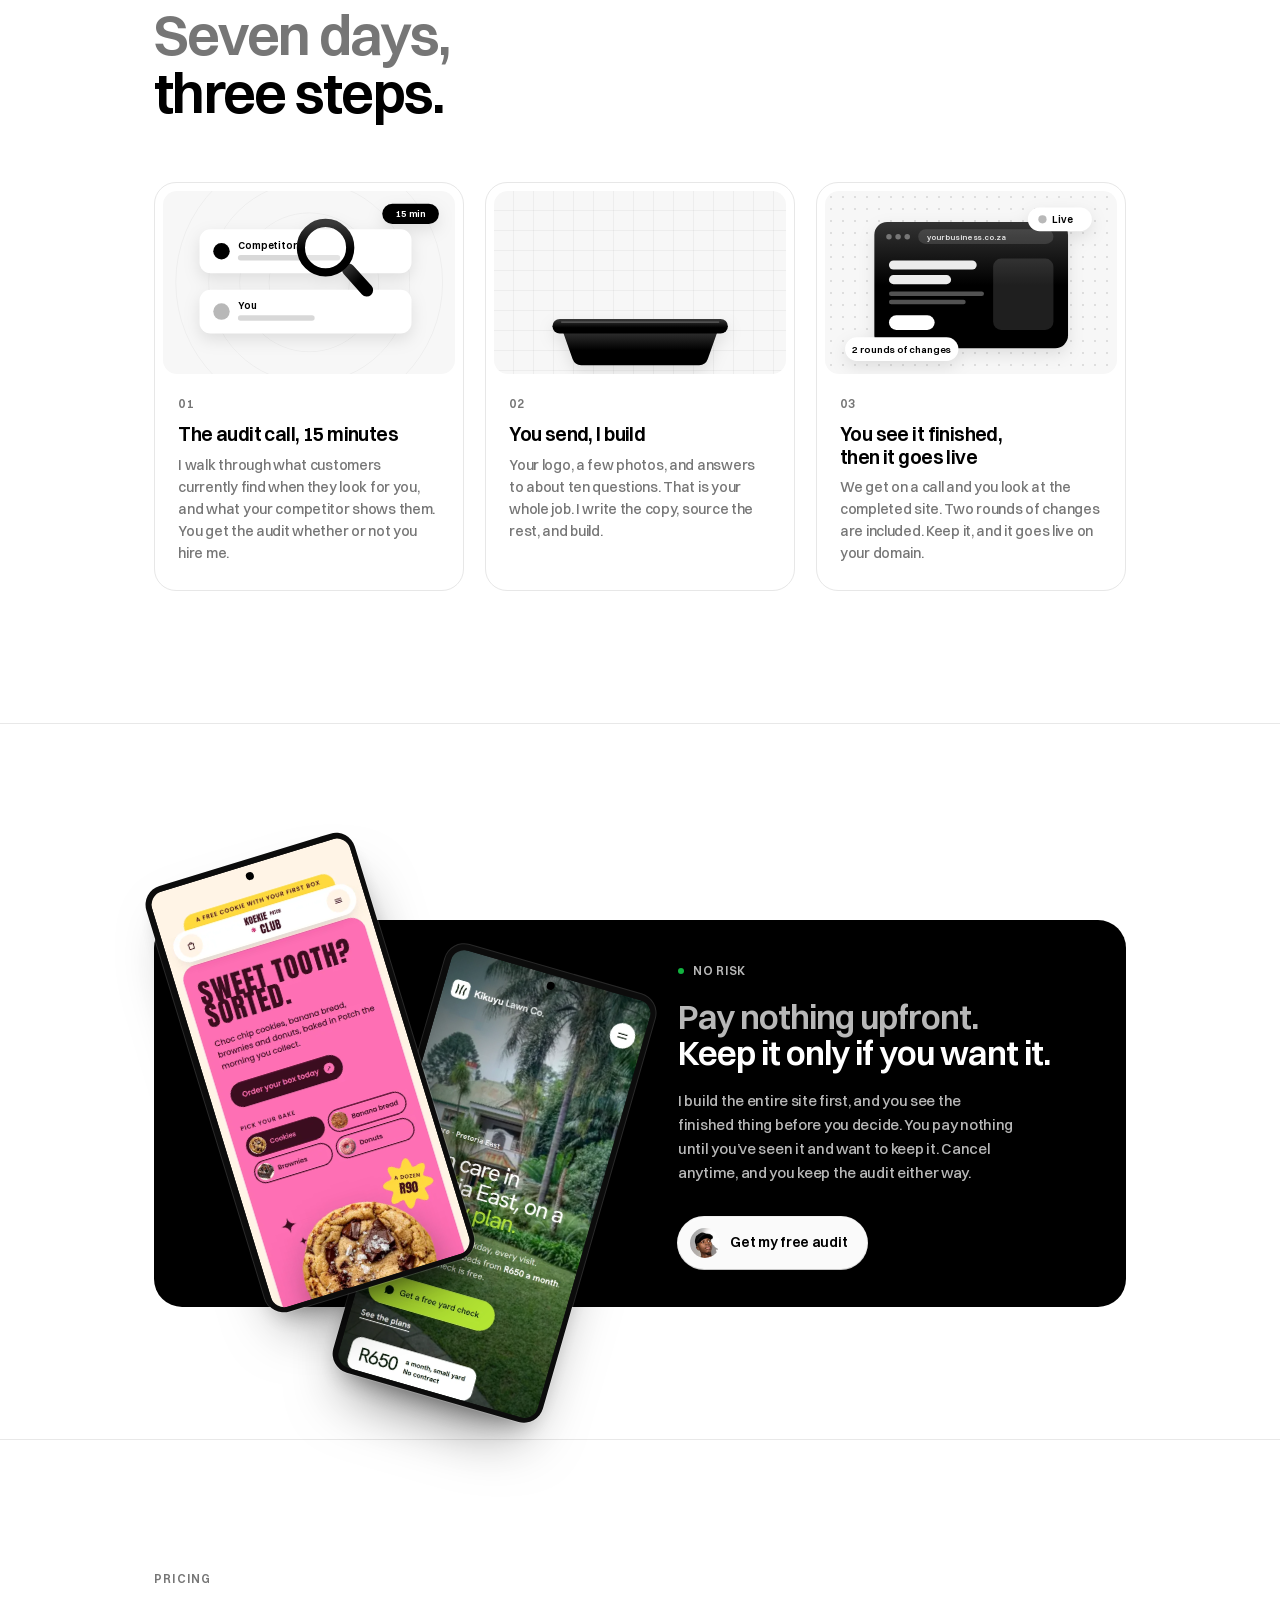
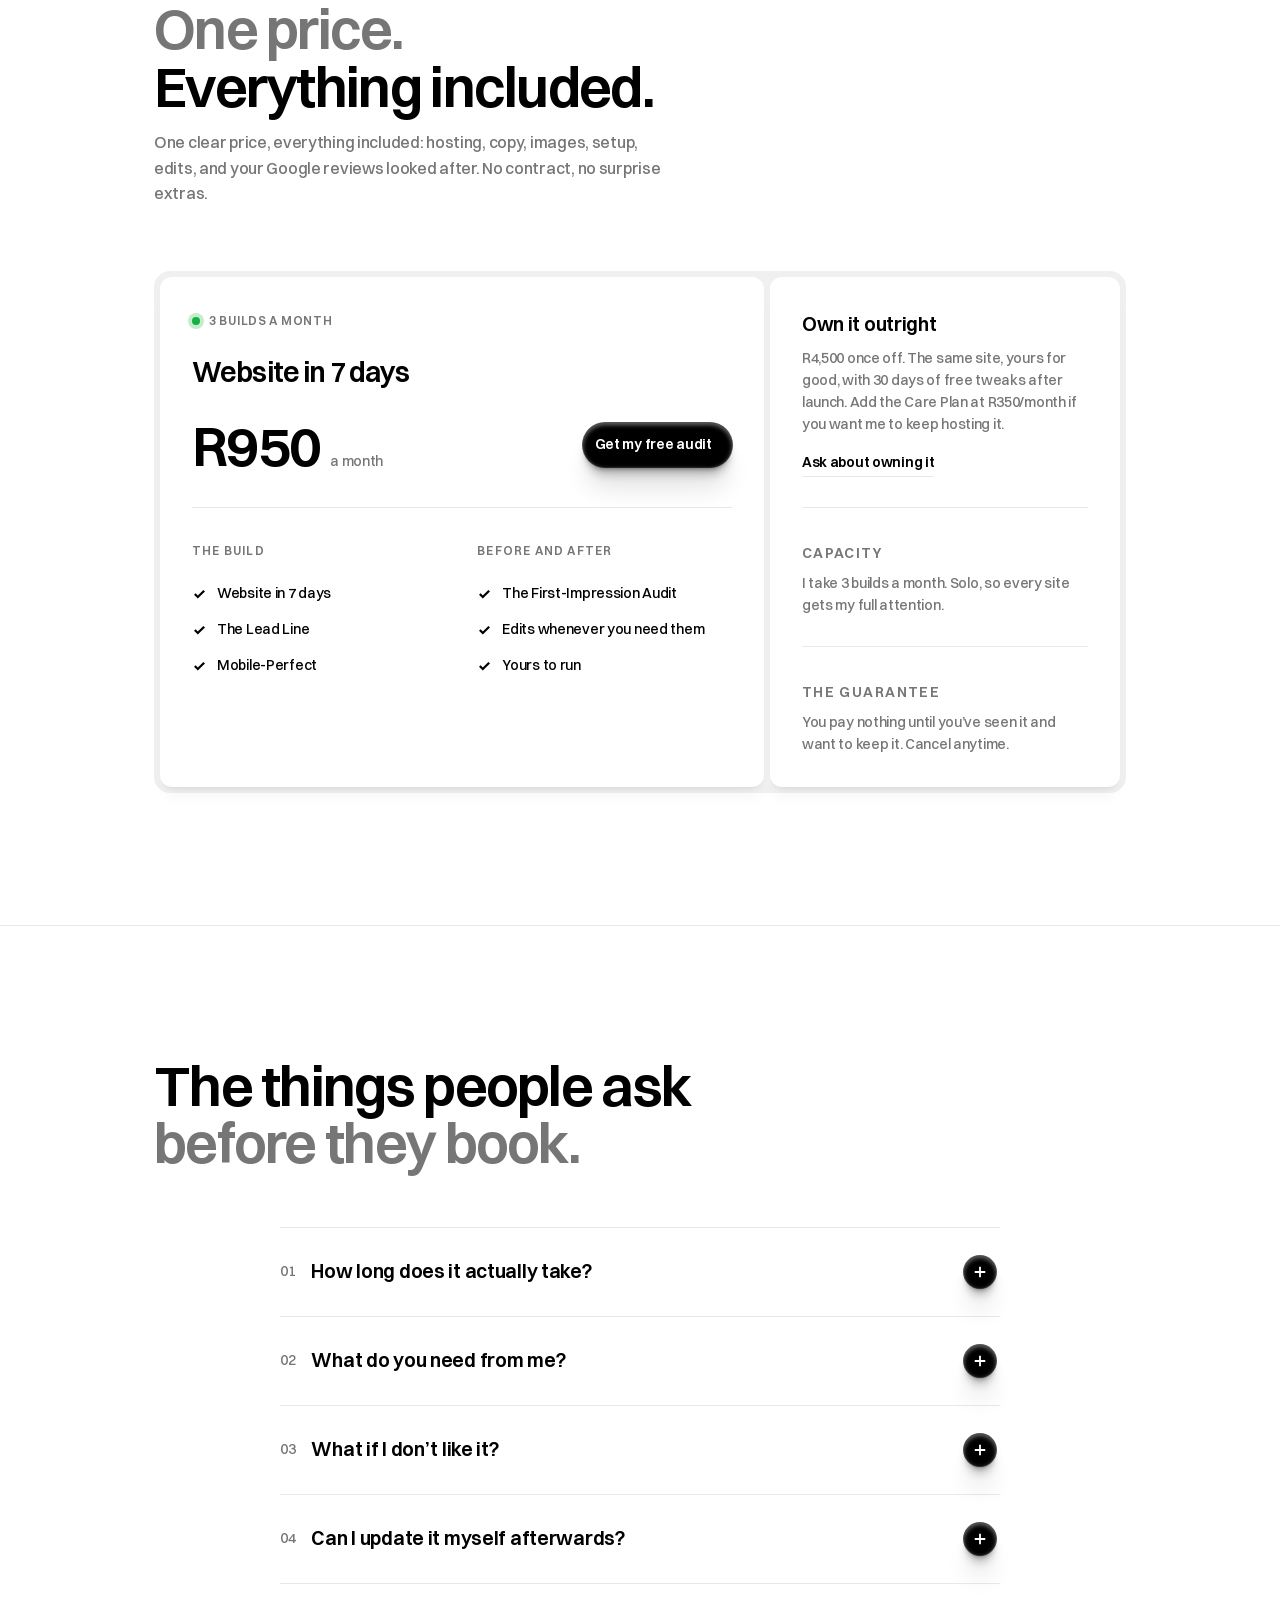
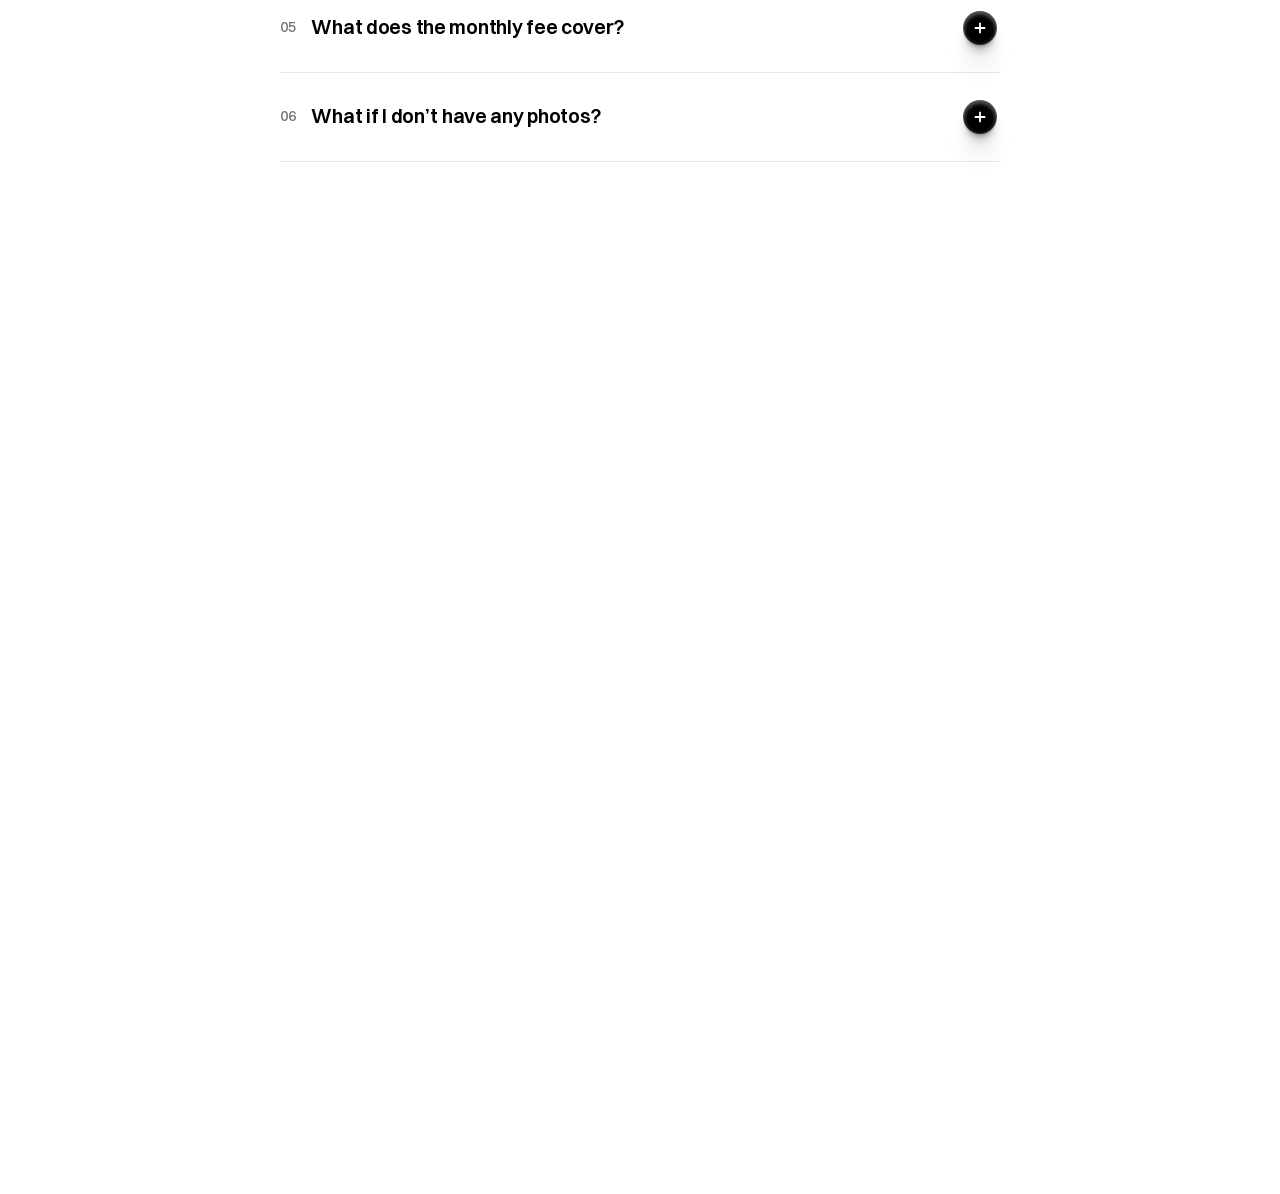
==== commit eeff1335: "Remove the audit page, smoother form panel The audit buttons open the form panel, so audit.html and " ====
--- a/index.html
+++ b/index.html
@@ -96,7 +96,7 @@
 <script>document.documentElement.className="js";</script>
 <link rel="preload" href="fonts/switzer-600.woff2" as="font" type="font/woff2" crossorigin>
 <link rel="preload" href="fonts/switzer-500.woff2" as="font" type="font/woff2" crossorigin>
-<link rel="stylesheet" href="css/site.css?v=20261111k">
+<link rel="stylesheet" href="css/site.css?v=20261111n">
 </head>
 <body>
 
@@ -150,7 +150,7 @@
       <p class="sub rv" style="--d:300ms">I build websites around clarity, trust, and one clear
         next step. So the visitors you already get stop leaving without making contact.</p>
       <div class="ctas rv" style="--d:380ms">
-        <a class="btn book mag" href="audit.html">
+        <a class="btn book mag" href="#contact">
           <img src="assets/tlhogi-96.webp" srcset="assets/tlhogi-96.webp 96w, assets/tlhogi-192.webp 192w"
                sizes="28px" width="28" height="28" alt="">
           Get my free audit</a>
@@ -535,7 +535,7 @@
       <p class="lead rv" style="--d:160ms">I build the entire site first, and you see the finished
         thing before you decide. You pay nothing until you&rsquo;ve seen it and want to keep it.
         Cancel anytime, and you keep the audit either way.</p>
-      <a class="btn mag rv" style="--d:240ms" href="audit.html">
+      <a class="btn mag rv" style="--d:240ms" href="#contact">
         <img src="assets/tlhogi-96.webp" width="30" height="30" alt="">
         Get my free audit</a>
     </div>
@@ -559,7 +559,7 @@
 
       <div class="pr-priceline">
         <p class="pr-price">R950<span>a month</span></p>
-        <a class="btn mag" href="audit.html">Get my free audit</a>
+        <a class="btn mag" href="#contact">Get my free audit</a>
       </div>
 
       <hr class="pr-rule">
@@ -652,7 +652,7 @@
       <div class="fn-lead">
         <p class="fn-tag rv-h"><span class="rv-line"><span>Let&rsquo;s build something</span></span><span class="rv-line"><span>worth booking.</span></span></p>
         <div class="fn-btns rv" style="--d:220ms">
-          <a class="fn-pill" href="audit.html">Get my free audit <svg viewBox="0 0 16 16" aria-hidden="true"><path d="M2 8h11M9 4l4 4-4 4" fill="none" stroke="currentColor" stroke-width="1.3" stroke-linecap="round" stroke-linejoin="round"/></svg></a>
+          <a class="fn-pill" href="#contact">Get my free audit <svg viewBox="0 0 16 16" aria-hidden="true"><path d="M2 8h11M9 4l4 4-4 4" fill="none" stroke="currentColor" stroke-width="1.3" stroke-linecap="round" stroke-linejoin="round"/></svg></a>
           <a class="fn-pill" href="https://wa.me/27760825924">Message on WhatsApp <svg viewBox="0 0 16 16" aria-hidden="true"><path d="M4.5 11.5l7-7M6 4.5h5.5V10" fill="none" stroke="currentColor" stroke-width="1.3" stroke-linecap="round" stroke-linejoin="round"/></svg></a>
         </div>
       </div>
@@ -700,7 +700,7 @@
 
 <div class="qp" id="quote" hidden>
   <div class="qp-scrim" data-qp-close></div>
-  <aside class="qp-panel" role="dialog" aria-modal="true" aria-labelledby="qpTitle" data-lenis-prevent>
+  <aside class="qp-panel" tabindex="-1" role="dialog" aria-modal="true" aria-labelledby="qpTitle" data-lenis-prevent>
     <button class="qp-x" type="button" data-qp-close aria-label="Close">
       <svg viewBox="0 0 24 24" aria-hidden="true"><path d="M5 5l14 14M19 5L5 19" fill="none" stroke="currentColor" stroke-width="2.2" stroke-linecap="round"/></svg>
     </button>
@@ -739,7 +739,7 @@
 <script src="js/gets-rail.js?v=20261111b" defer></script>
 <script src="js/scroll-fx.js?v=20261111a" defer></script>
 <script src="js/motion-plus.js?v=20261111a" defer></script>
-<script src="js/quote.js?v=20261111a" defer></script>
+<script src="js/quote.js?v=20261111b" defer></script>
 
 <script src="js/annotate.js?v=20261001t" defer></script>
 <script src="js/arrange.js?v=20261004any2" defer></script>
--- a/css/site.css
+++ b/css/site.css
@@ -1271,33 +1271,17 @@
 .no-js .rv-img,.no-js .rv-img>*,.no-js .port.rv-img,
 .no-js .port.rv-img>img,.no-js .port.rv-img>.port-paint{clip-path:none;scale:none}
 
-.audit-nav{position:absolute}
-.audit{min-height:100svh;display:grid;align-content:center;justify-items:start;
-  padding-block:clamp(120px,18vh,180px) clamp(56px,9vh,96px);border-top:0;
-  max-width:820px;margin-inline:auto}
-.audit .badge{margin-bottom:1.2rem}
-.audit .disp .mute{color:var(--mute)}
-.audit .lead{max-width:52ch;margin-bottom:2rem}
-.audit-ctas{display:flex;flex-wrap:wrap;gap:12px}
-.audit .btn.light{background:var(--paper);color:var(--ink);box-shadow:var(--sh-btn-light);padding:13px 22px}
-.audit-step{margin-top:clamp(40px,6vh,64px);padding-top:clamp(20px,3vh,28px);
-  border-top:1px solid var(--rule);width:100%}
-.audit-step h2{font-size:var(--t-sub);font-weight:600;letter-spacing:-.03em;margin-bottom:8px}
-.audit-step p{color:var(--mute);font-size:var(--t-body);max-width:56ch}
-.audit-reach{margin-top:clamp(28px,4vh,40px);display:flex;flex-wrap:wrap;gap:8px 24px;
-  font-size:var(--t-small);color:var(--mute)}
-.audit-reach a{color:var(--ink);text-decoration:none}
-.audit-reach a:hover{text-decoration:underline}
-
-.qp{position:fixed;inset:0;z-index:400;visibility:hidden;transition:visibility 0s .5s}
+.qp{position:fixed;inset:0;z-index:400;visibility:hidden;pointer-events:none;transition:visibility 0s .7s}
 .qp[hidden]{display:none}
-.qp.is-open{visibility:visible;transition-delay:0s}
-.qp-scrim{position:absolute;inset:0;background:rgba(0,0,0,.5);opacity:0;transition:opacity .45s var(--ease)}
+.qp.is-open{visibility:visible;pointer-events:auto;transition-delay:0s}
+.qp-scrim{position:absolute;inset:0;background:rgba(0,0,0,.5);opacity:0;transition:opacity .6s var(--ease)}
 .qp.is-open .qp-scrim{opacity:1}
 .qp-panel{position:absolute;top:0;right:0;bottom:0;width:min(540px,100%);box-sizing:border-box;
   display:flex;flex-direction:column;padding:34px 32px 26px;background:#fff;color:#000;
   overflow-y:auto;overscroll-behavior:contain;-webkit-overflow-scrolling:touch;
-  transform:translateX(100%);transition:transform .55s var(--ease-x)}
+
+  transform:translate3d(100%,0,0);will-change:transform;backface-visibility:hidden;contain:layout paint;
+  transition:transform .62s cubic-bezier(.45,0,.15,1)}
 .qp.is-open .qp-panel{transform:none}
 .qp-x{position:absolute;top:20px;right:20px;width:44px;height:44px;display:grid;place-items:center;
   padding:0;border:0;border-radius:50%;background:none;color:#000;cursor:pointer;
@@ -1336,9 +1320,7 @@
 .qp-fine{margin:auto 0 0;padding-top:28px;font-size:13px;font-weight:500;line-height:1.4;color:#8a8a8a}
 @media (max-width:809px){
 
-  .qp-panel{width:100%;padding:30px 20px 22px;transform:translateY(28px);opacity:0;
-    transition:transform .5s var(--ease-x),opacity .35s var(--ease)}
-  .qp.is-open .qp-panel{opacity:1}
+  .qp-panel{width:100%;padding:30px 20px 22px}
   .qp-x{top:14px;right:10px}
   .qp-title{font-size:28px}
   html.qp-lock,html.qp-lock body{overflow:hidden}
@@ -1347,3 +1329,4 @@
 @media (prefers-reduced-motion:reduce){
   .qp,.qp-scrim,.qp-panel{transition:none}
 }
+.qp-panel:focus{outline:none}
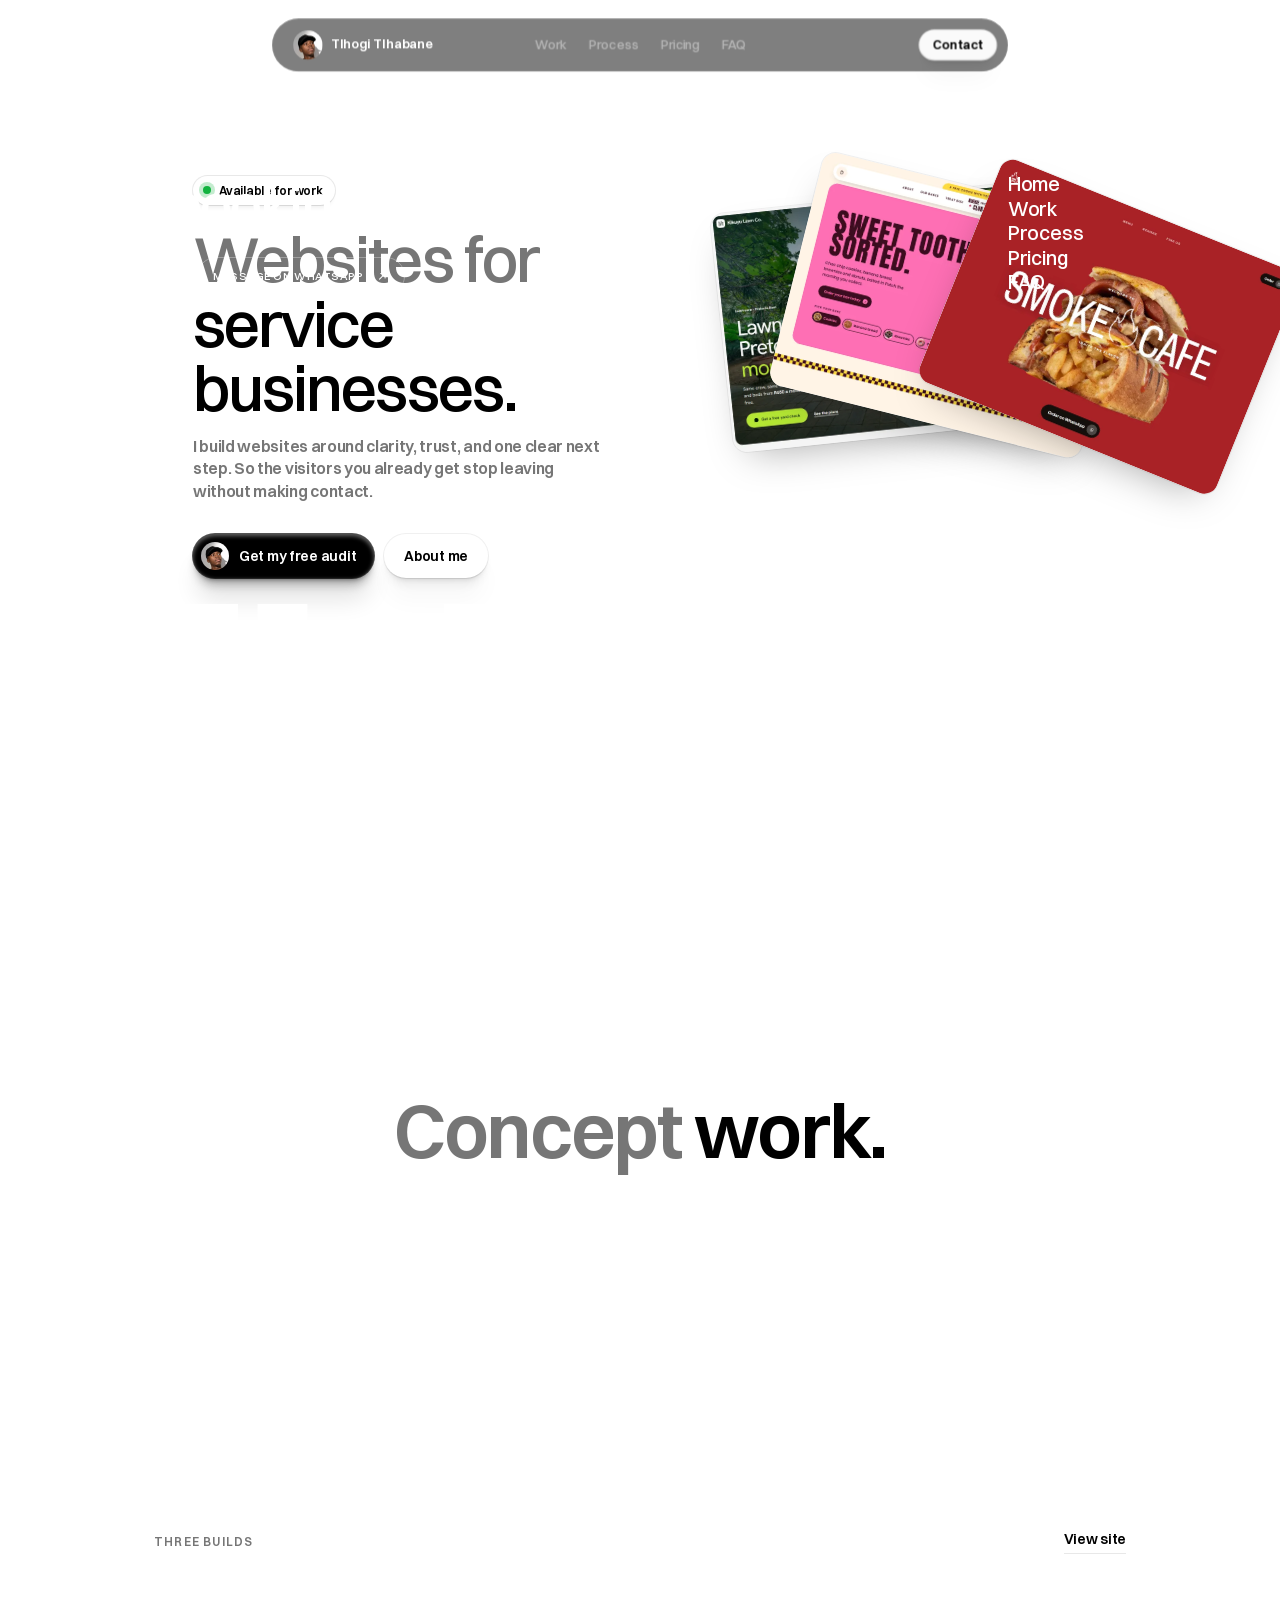
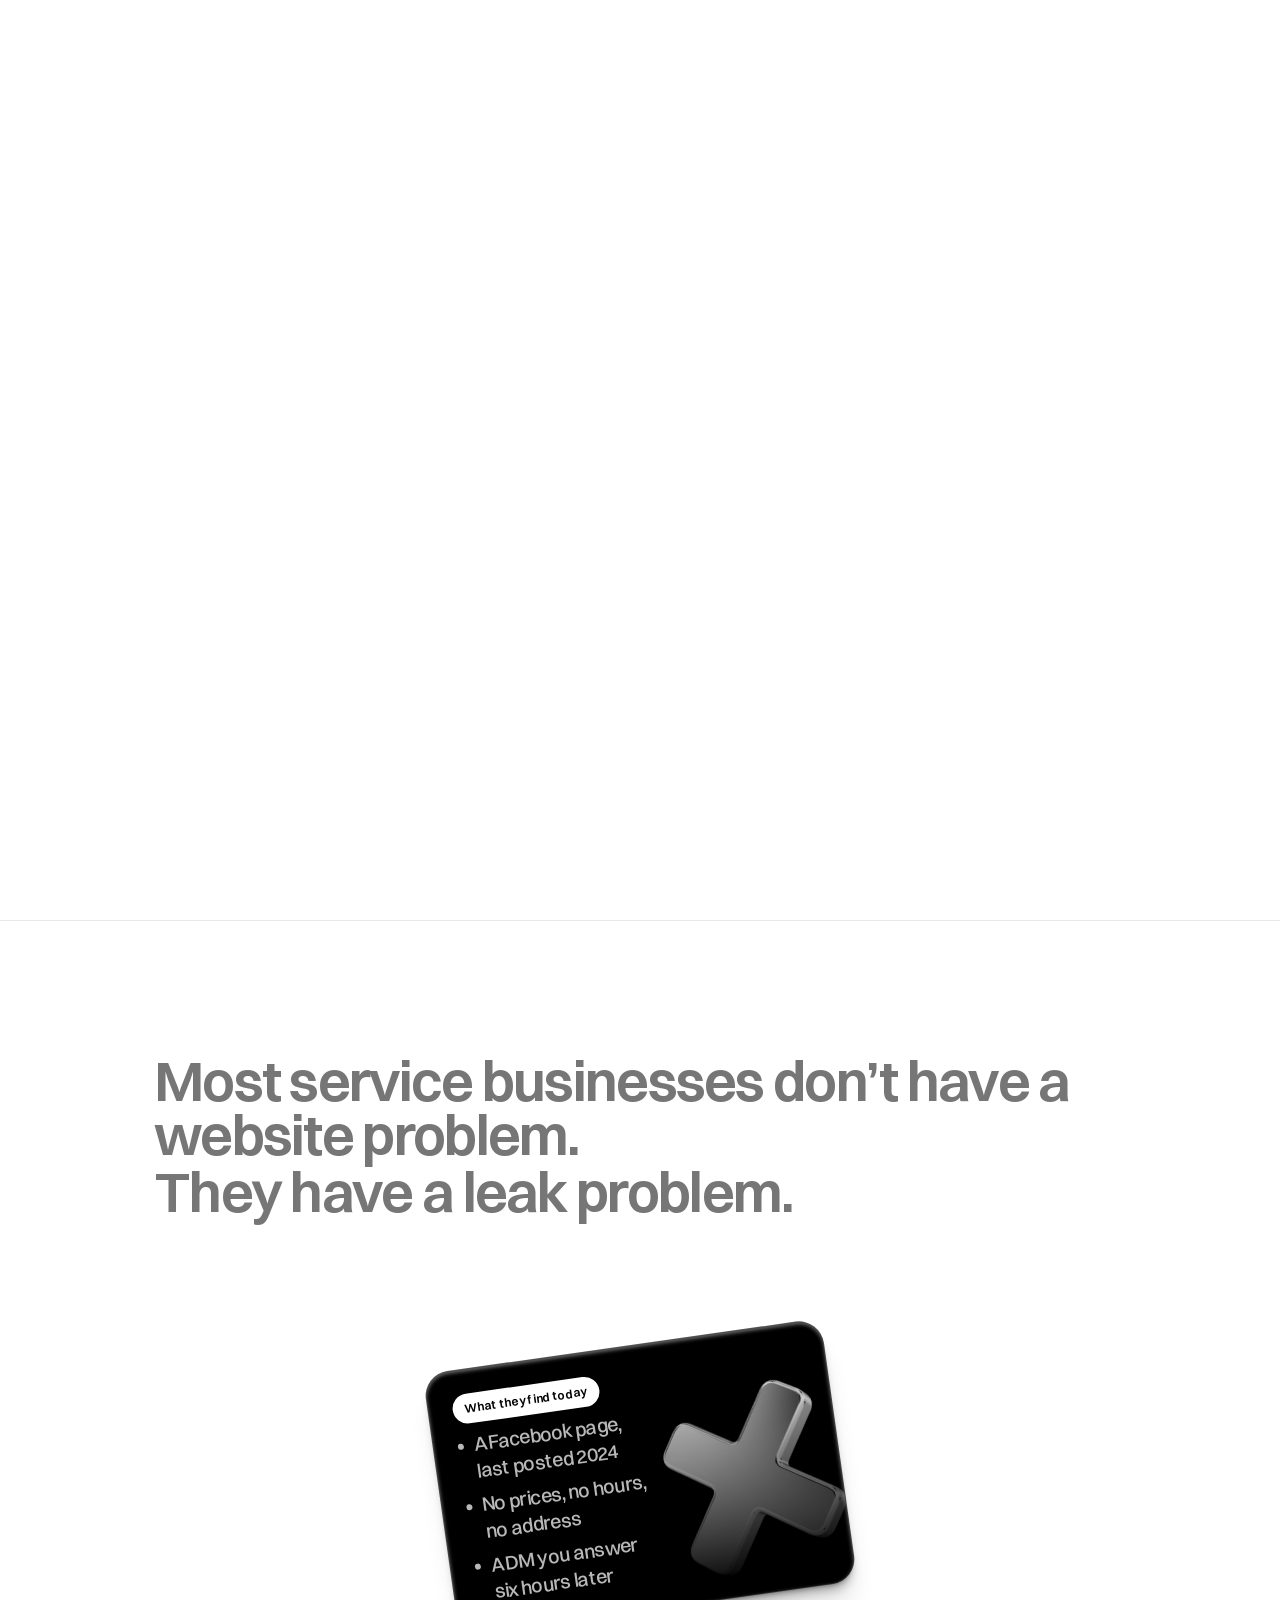
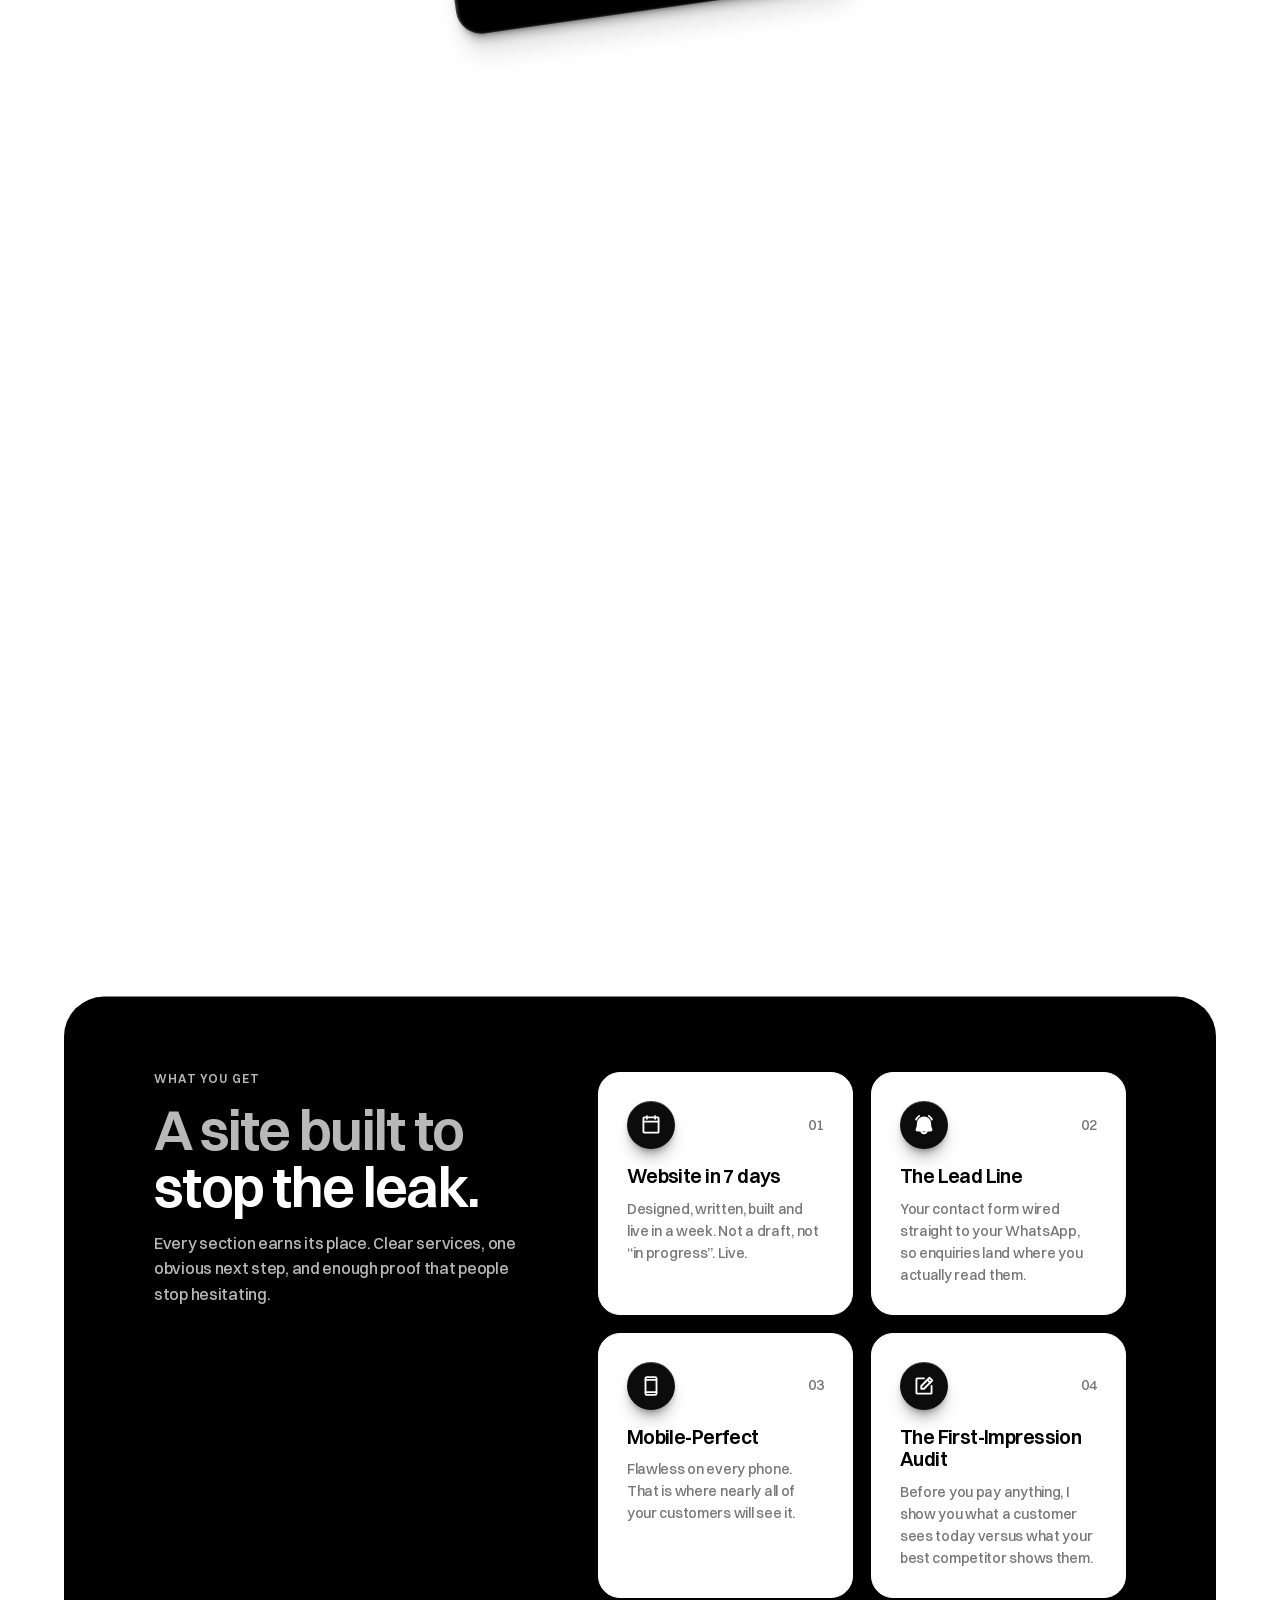
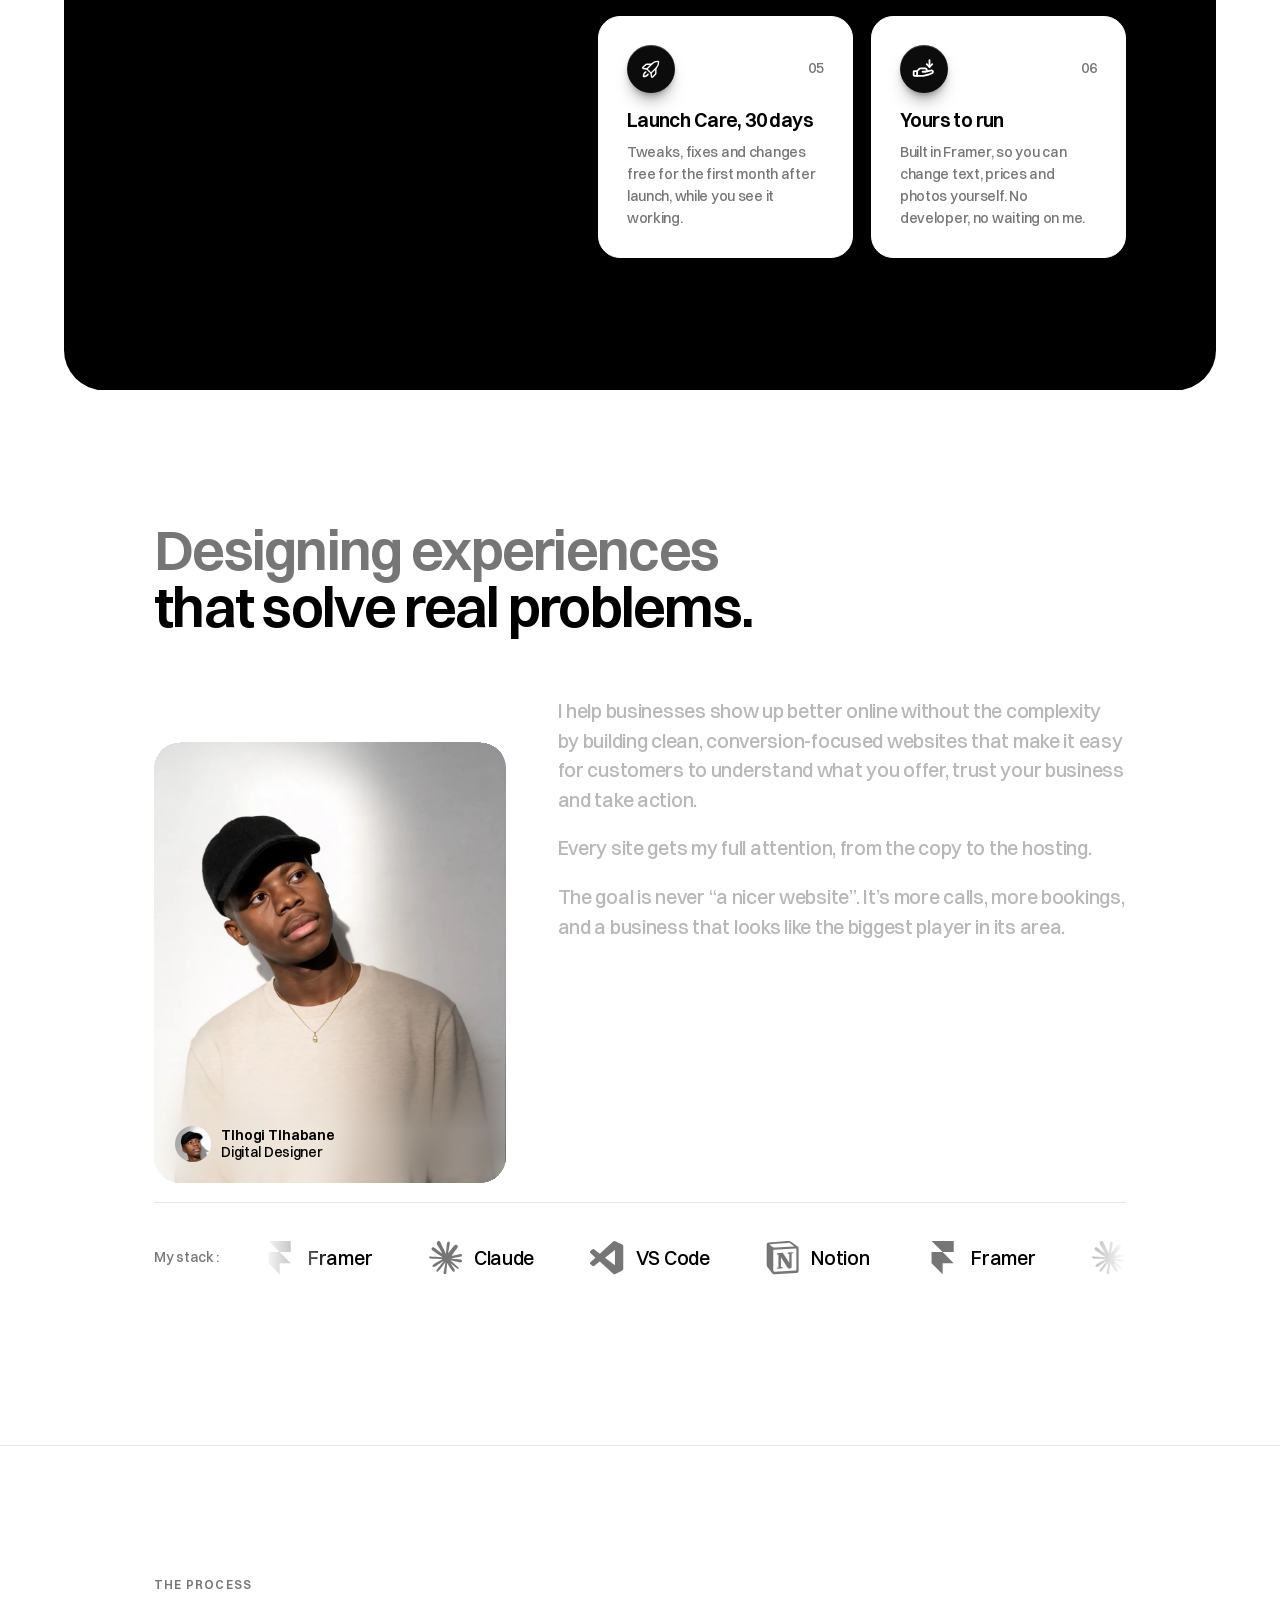
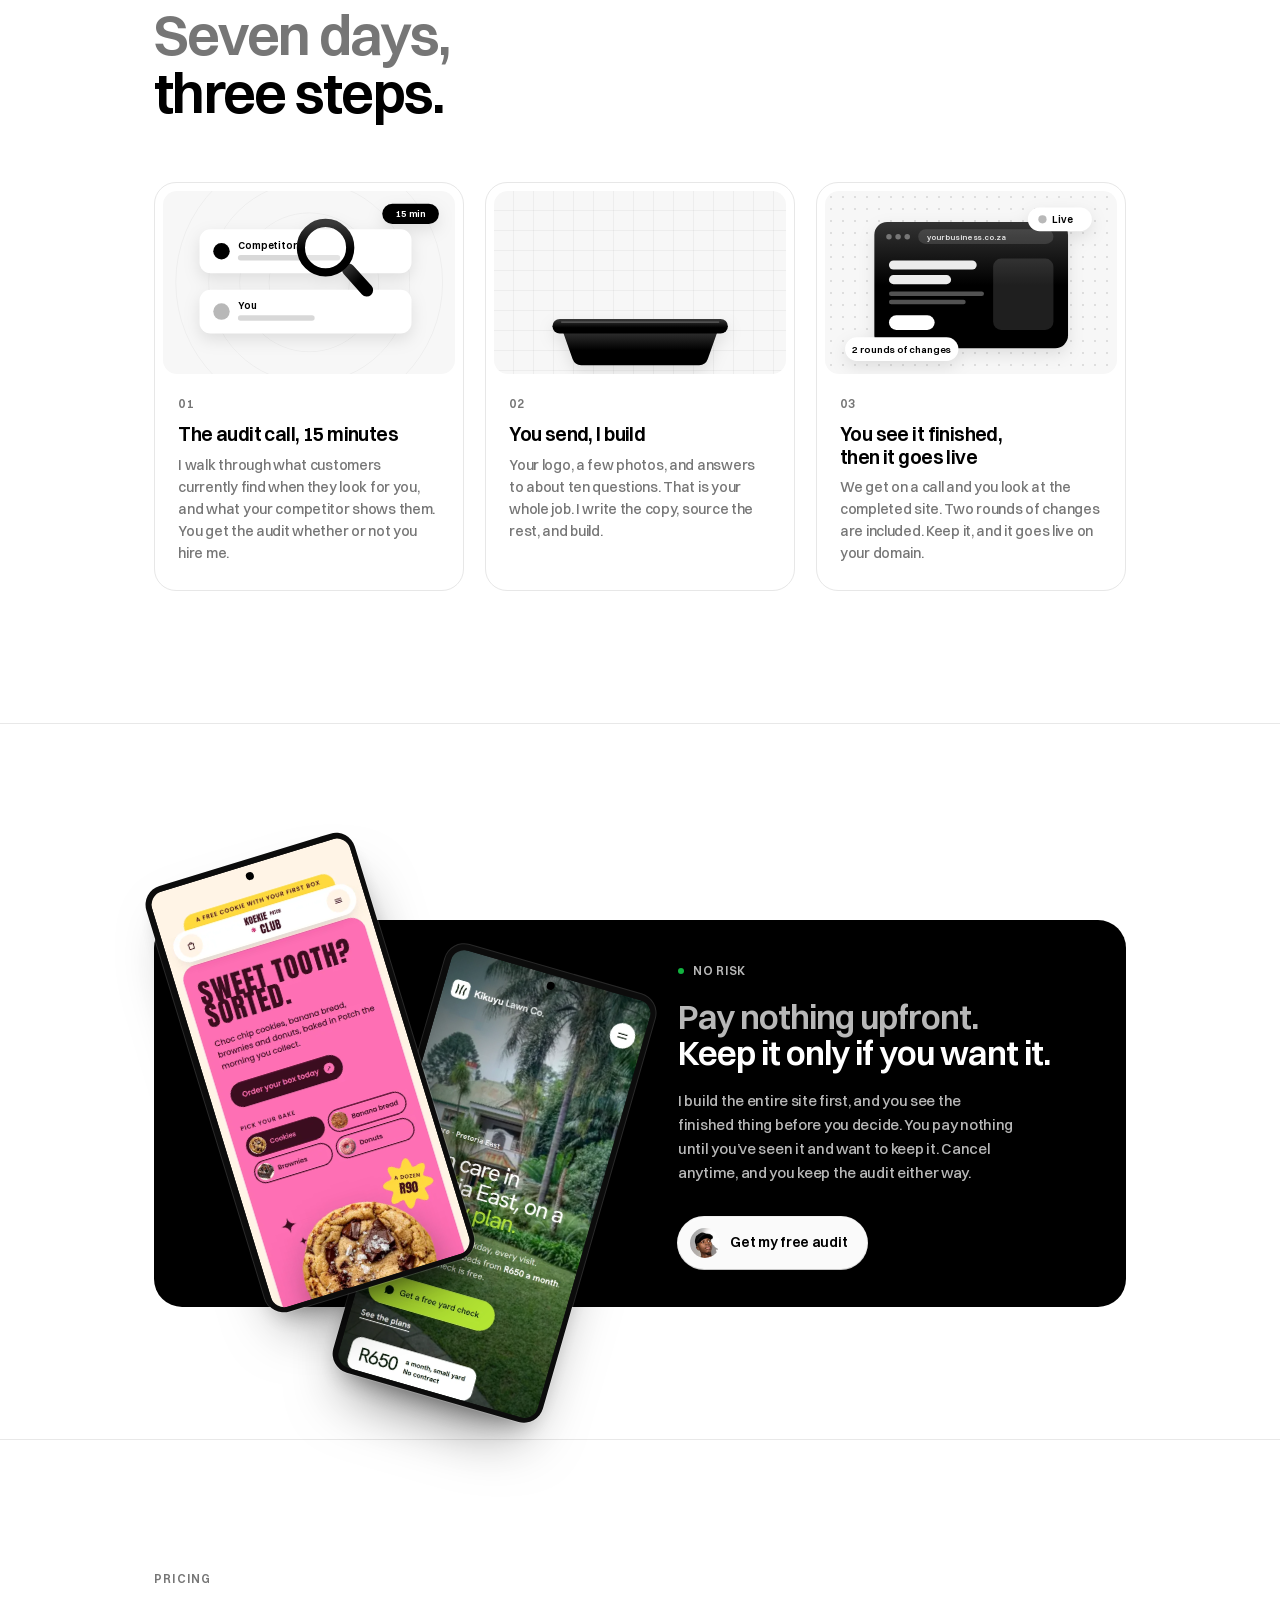
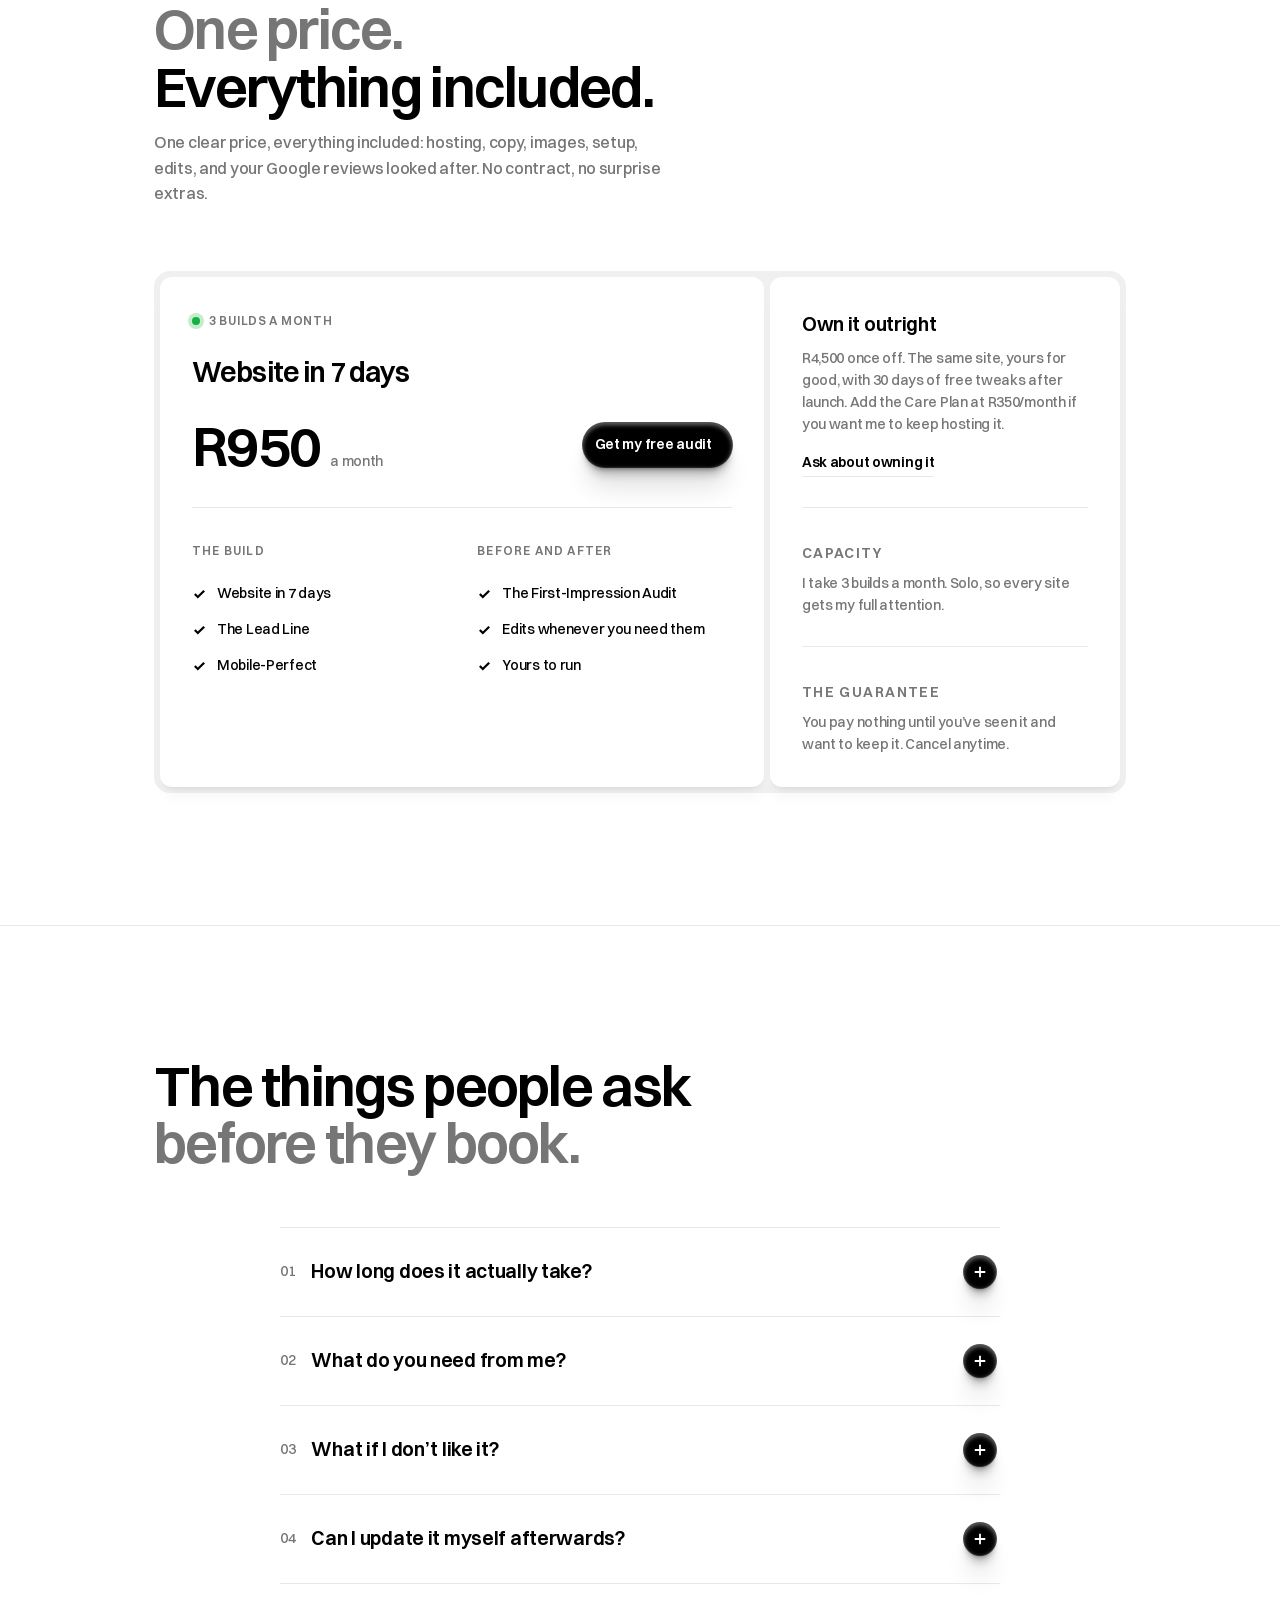
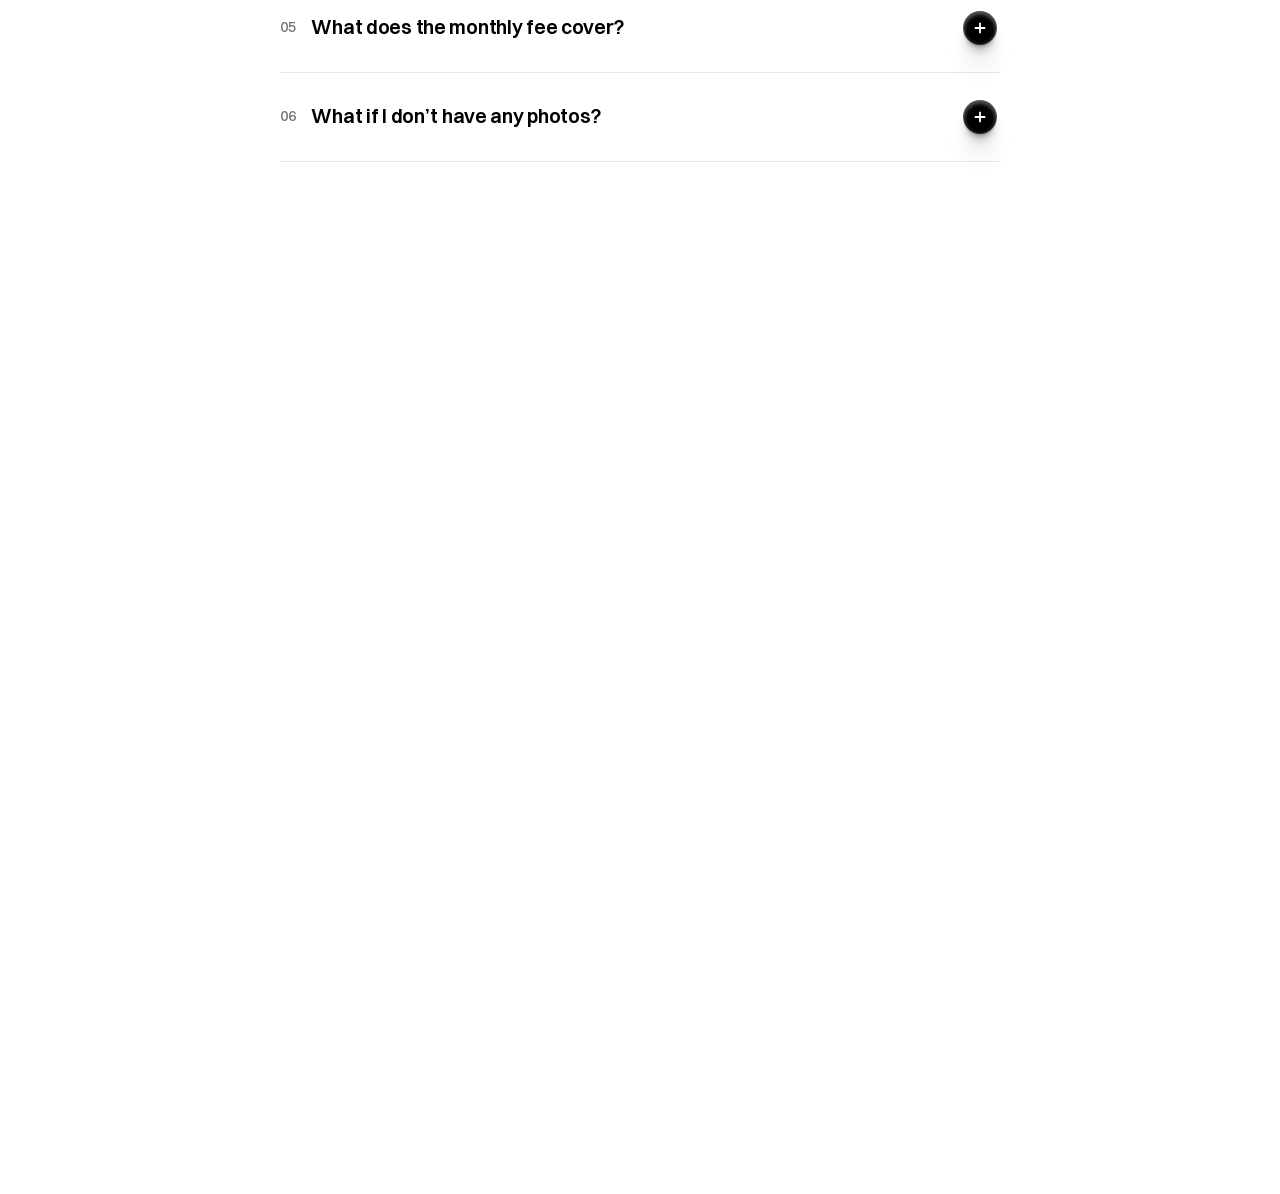
==== commit ebd130cc: "Stop the page jumping between sections on phones The phone address bar fires a resize on every scrol" ====
--- a/index.html
+++ b/index.html
@@ -731,9 +731,9 @@
 <script src="vendor/SplitText.min.js" defer></script>
 <script src="vendor/DrawSVGPlugin.min.js" defer></script>
 <script src="vendor/Flip.min.js" defer></script>
-<script src="js/motion.js?v=20261111a" defer></script>
-<script src="js/site.js?v=20261111a" defer></script>
-<script src="js/spiral.js?v=20261023a" defer></script>
+<script src="js/motion.js?v=20261112a" defer></script>
+<script src="js/site.js?v=20261112a" defer></script>
+<script src="js/spiral.js?v=20261112a" defer></script>
 <script src="js/port-reveal.js?v=20261111a" defer></script>
 <script src="js/text-fill.js?v=20261023c" defer></script>
 <script src="js/gets-rail.js?v=20261111b" defer></script>
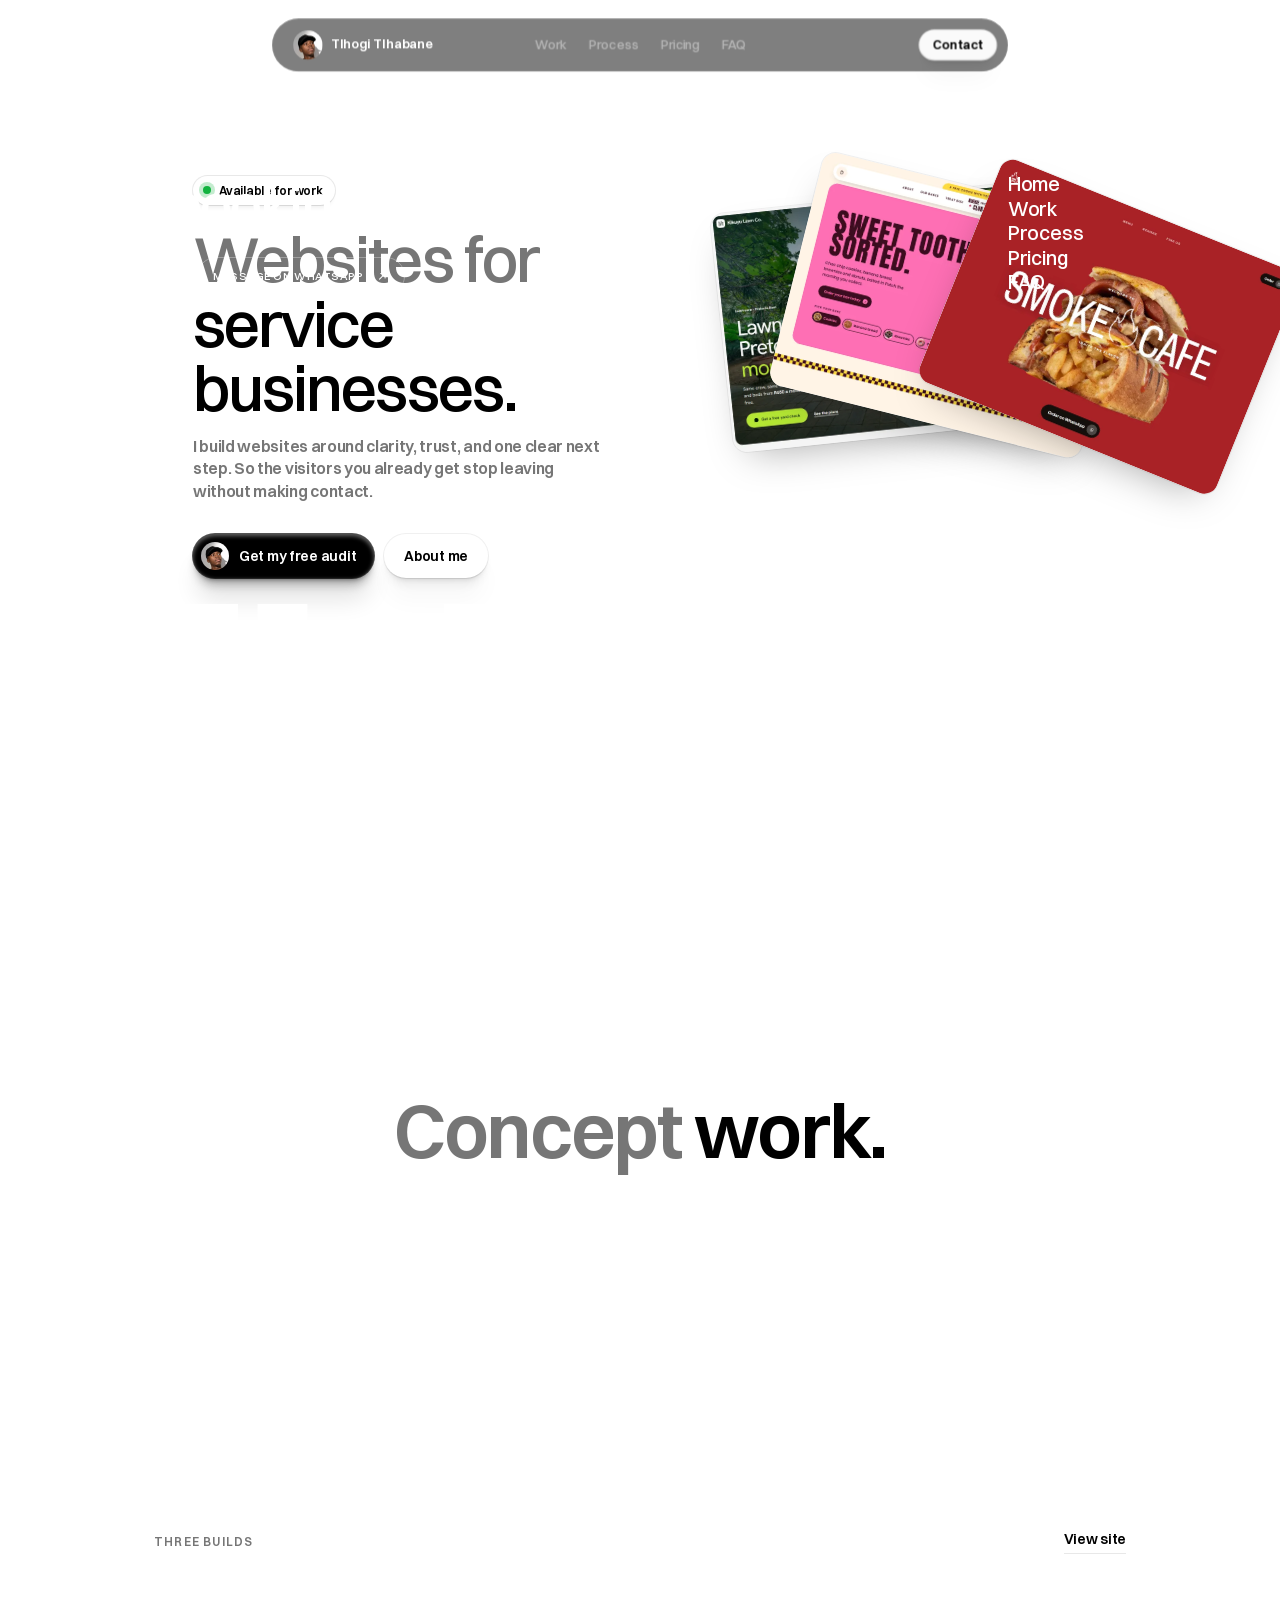
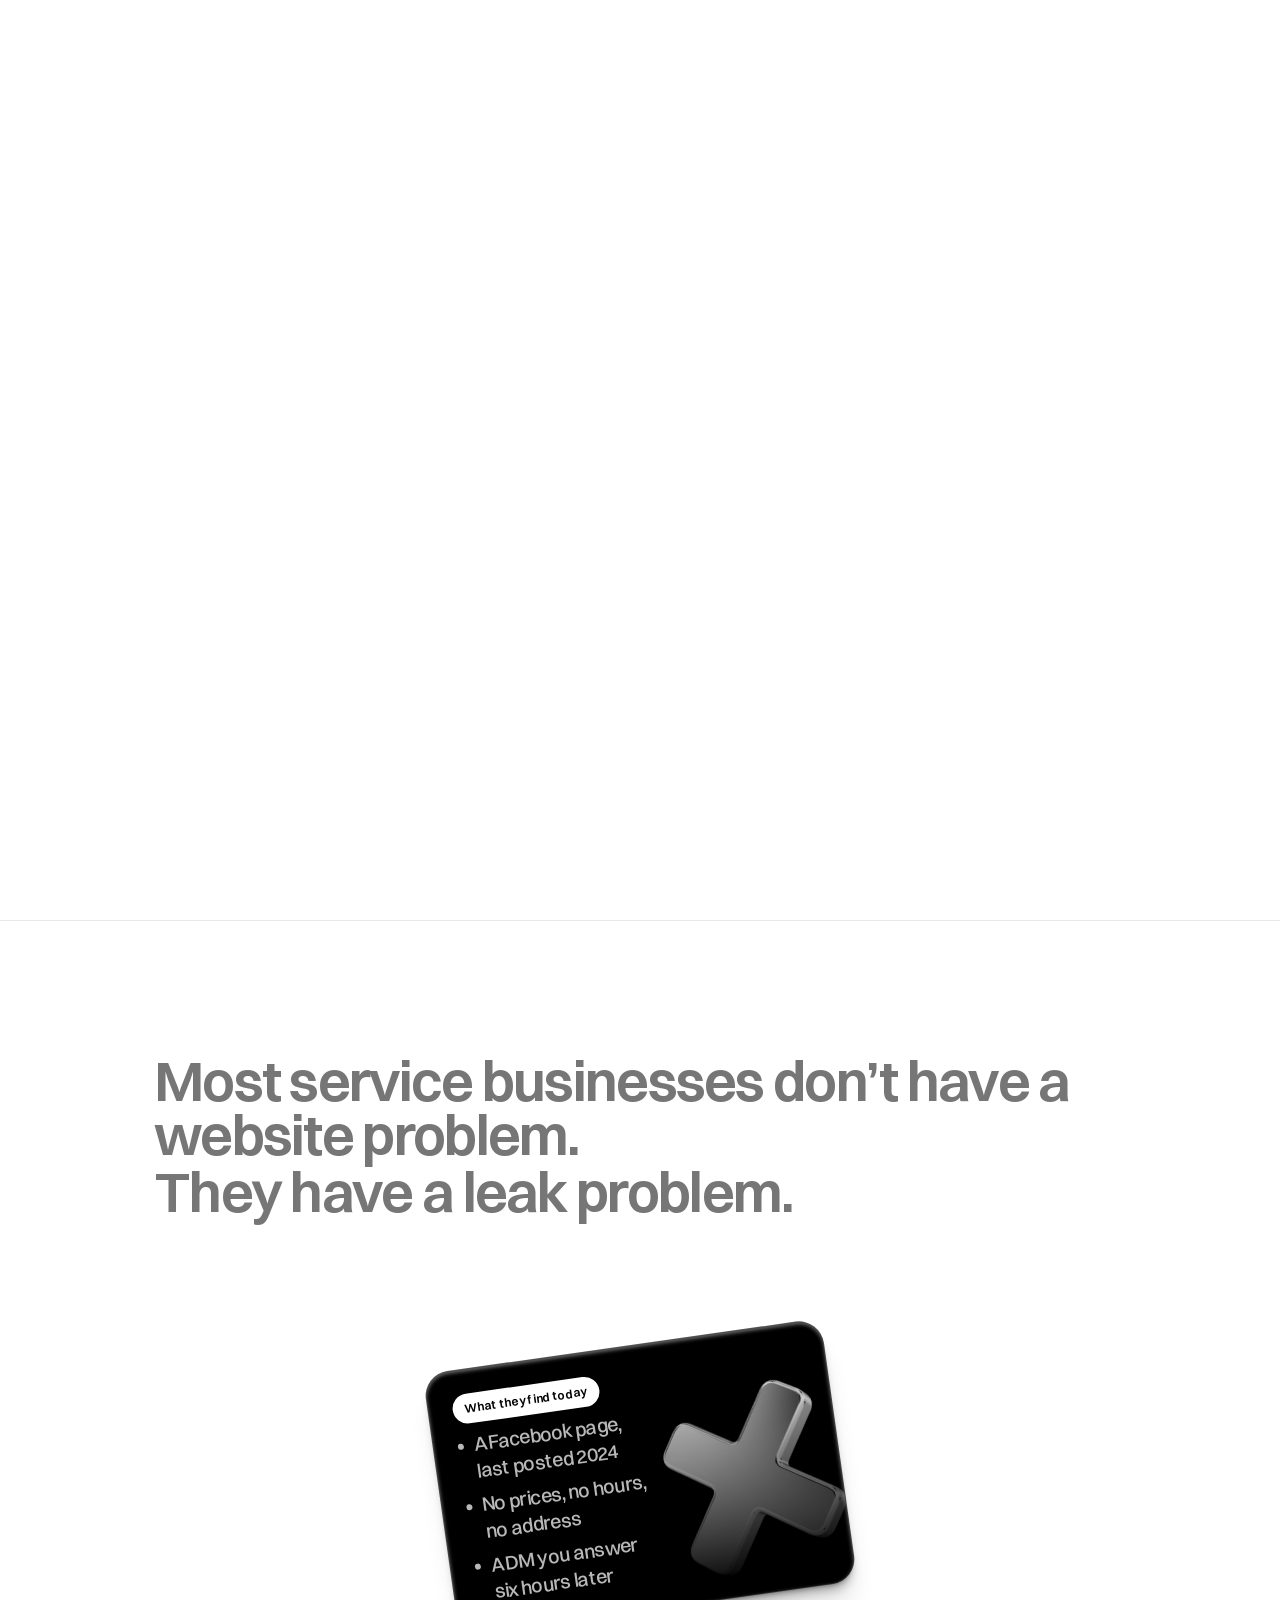
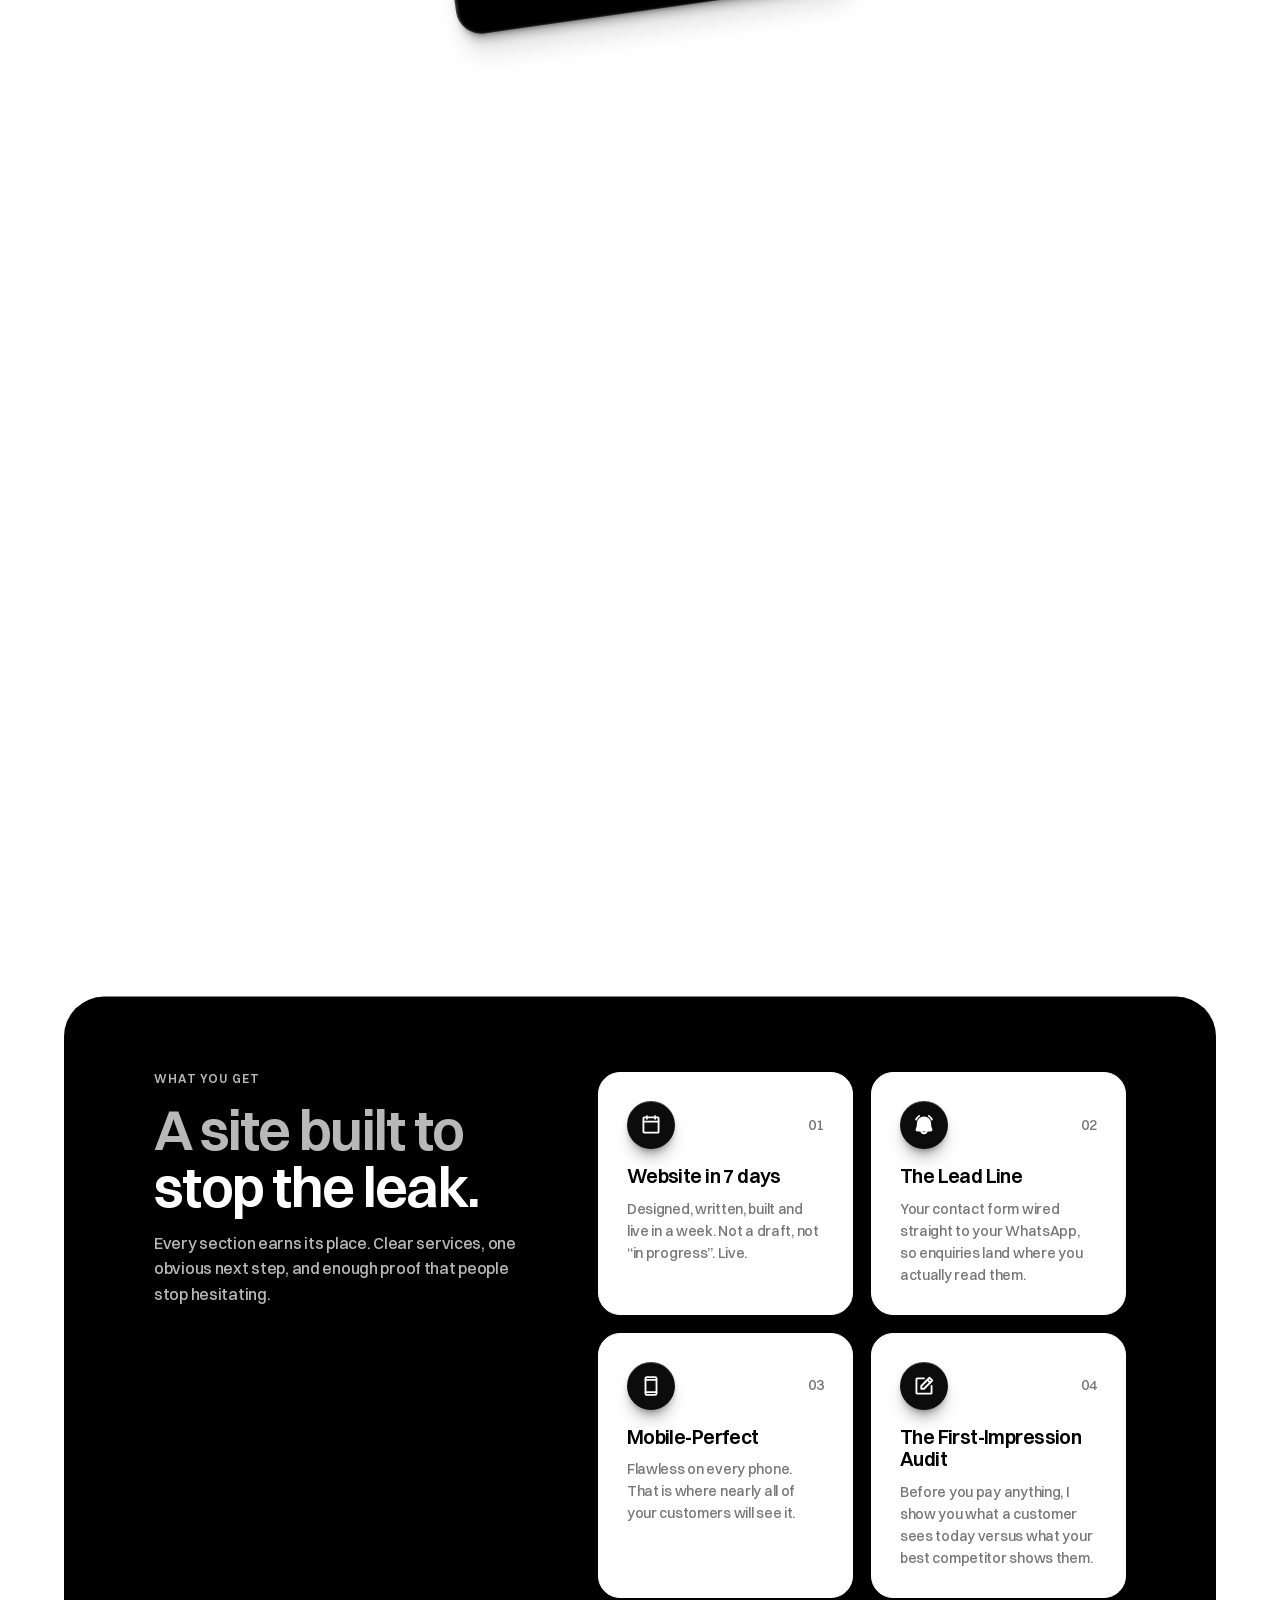
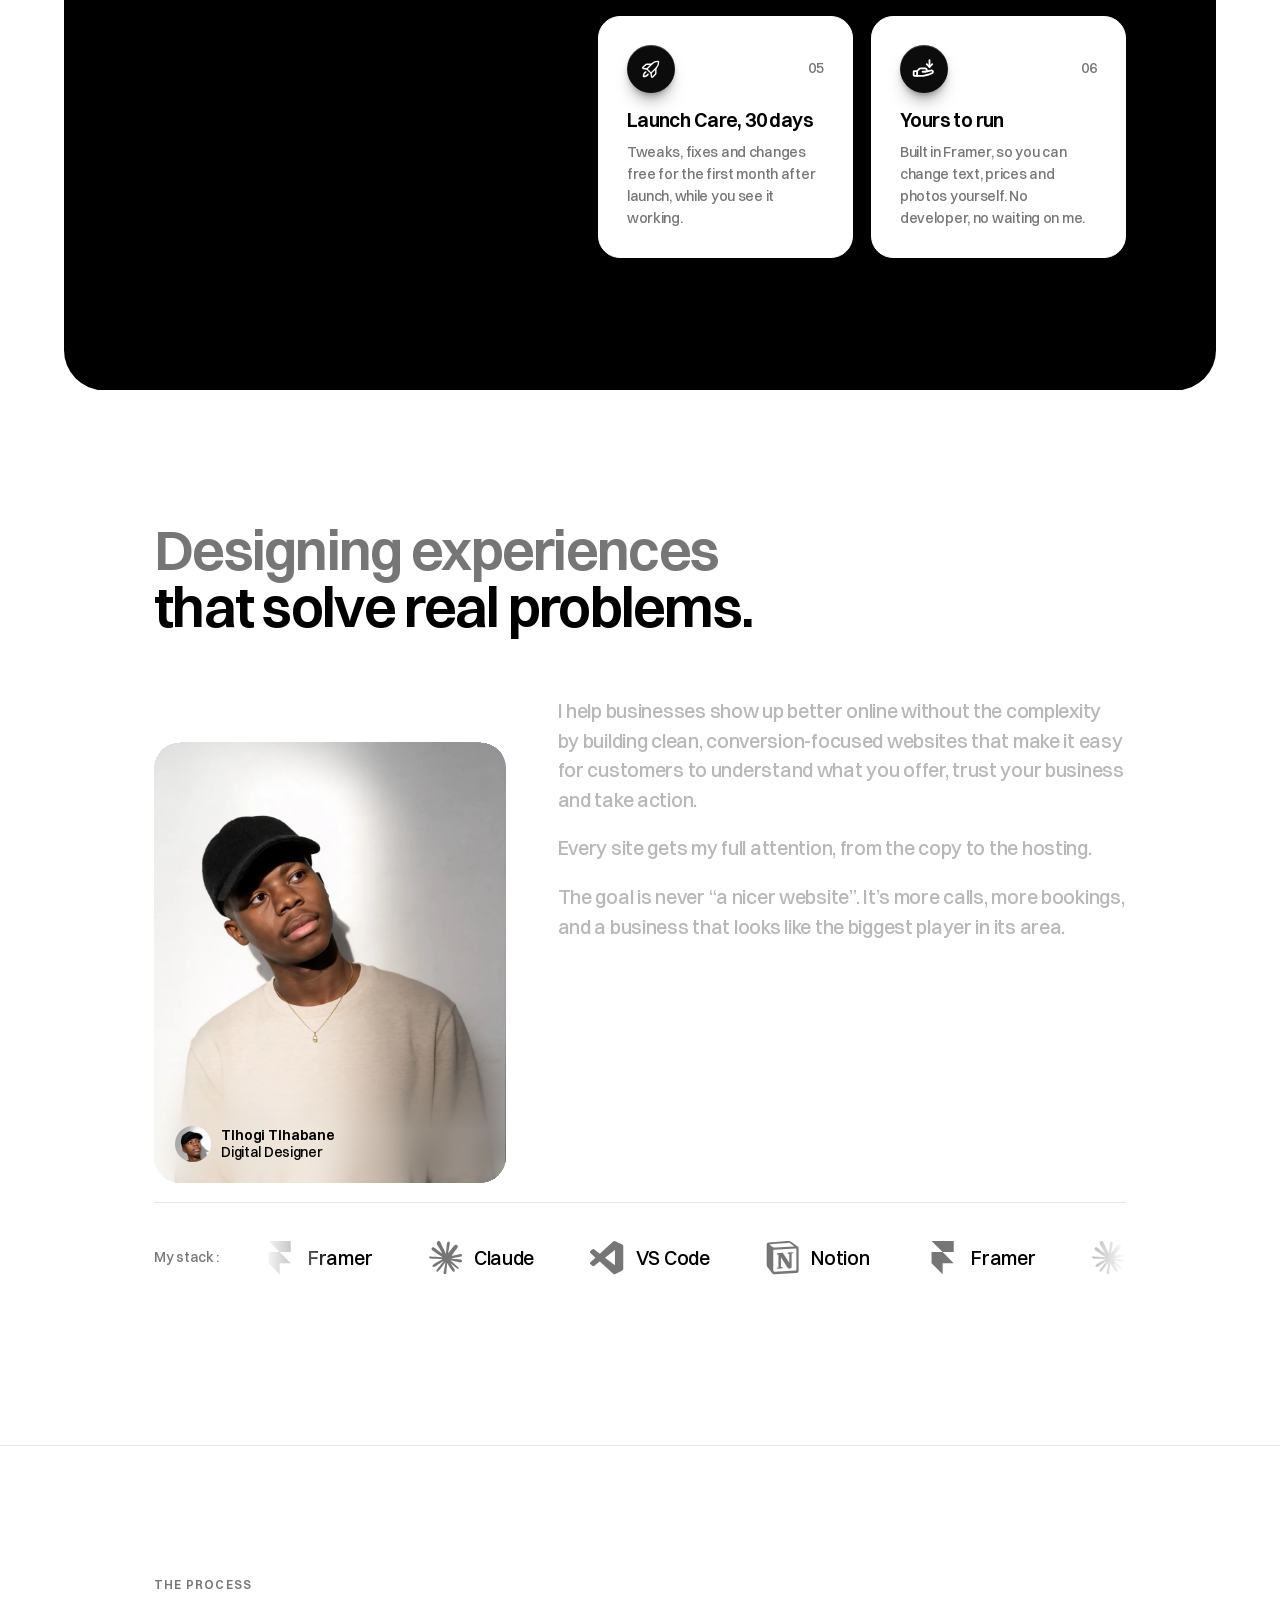
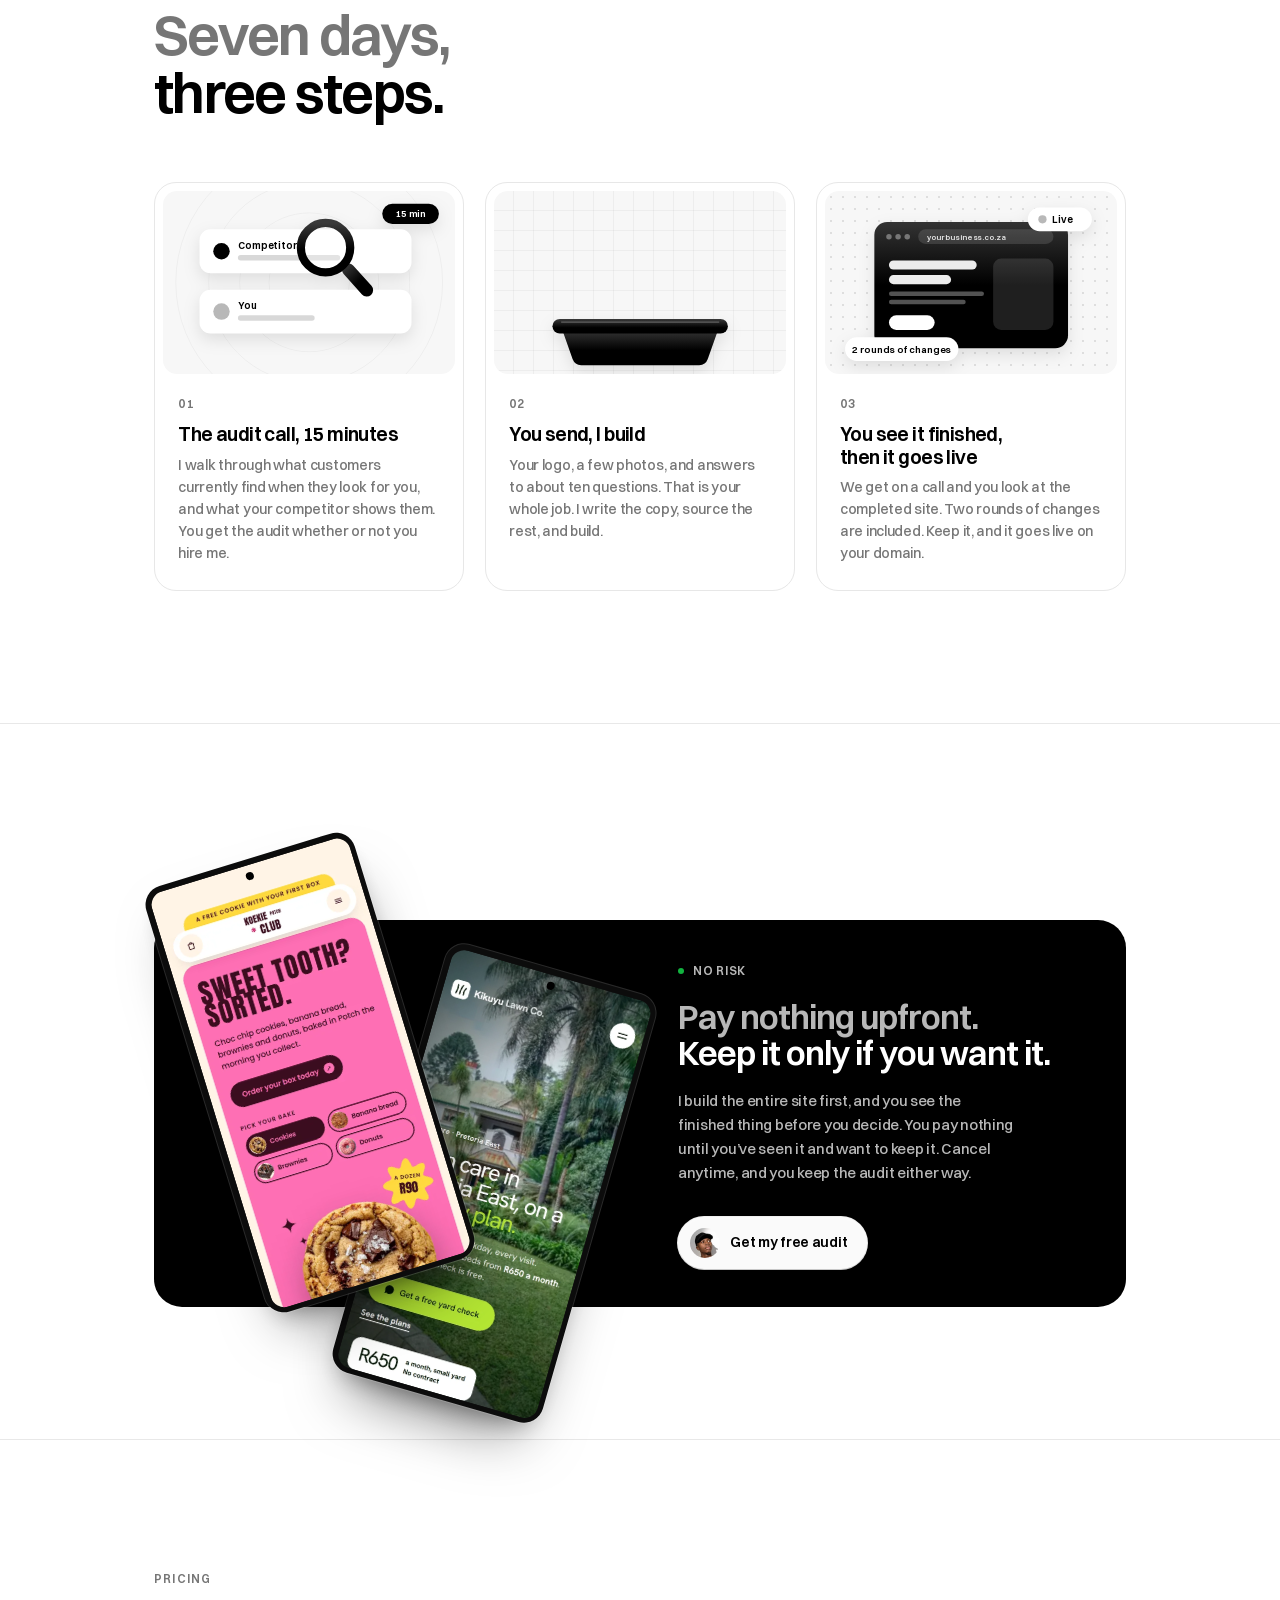
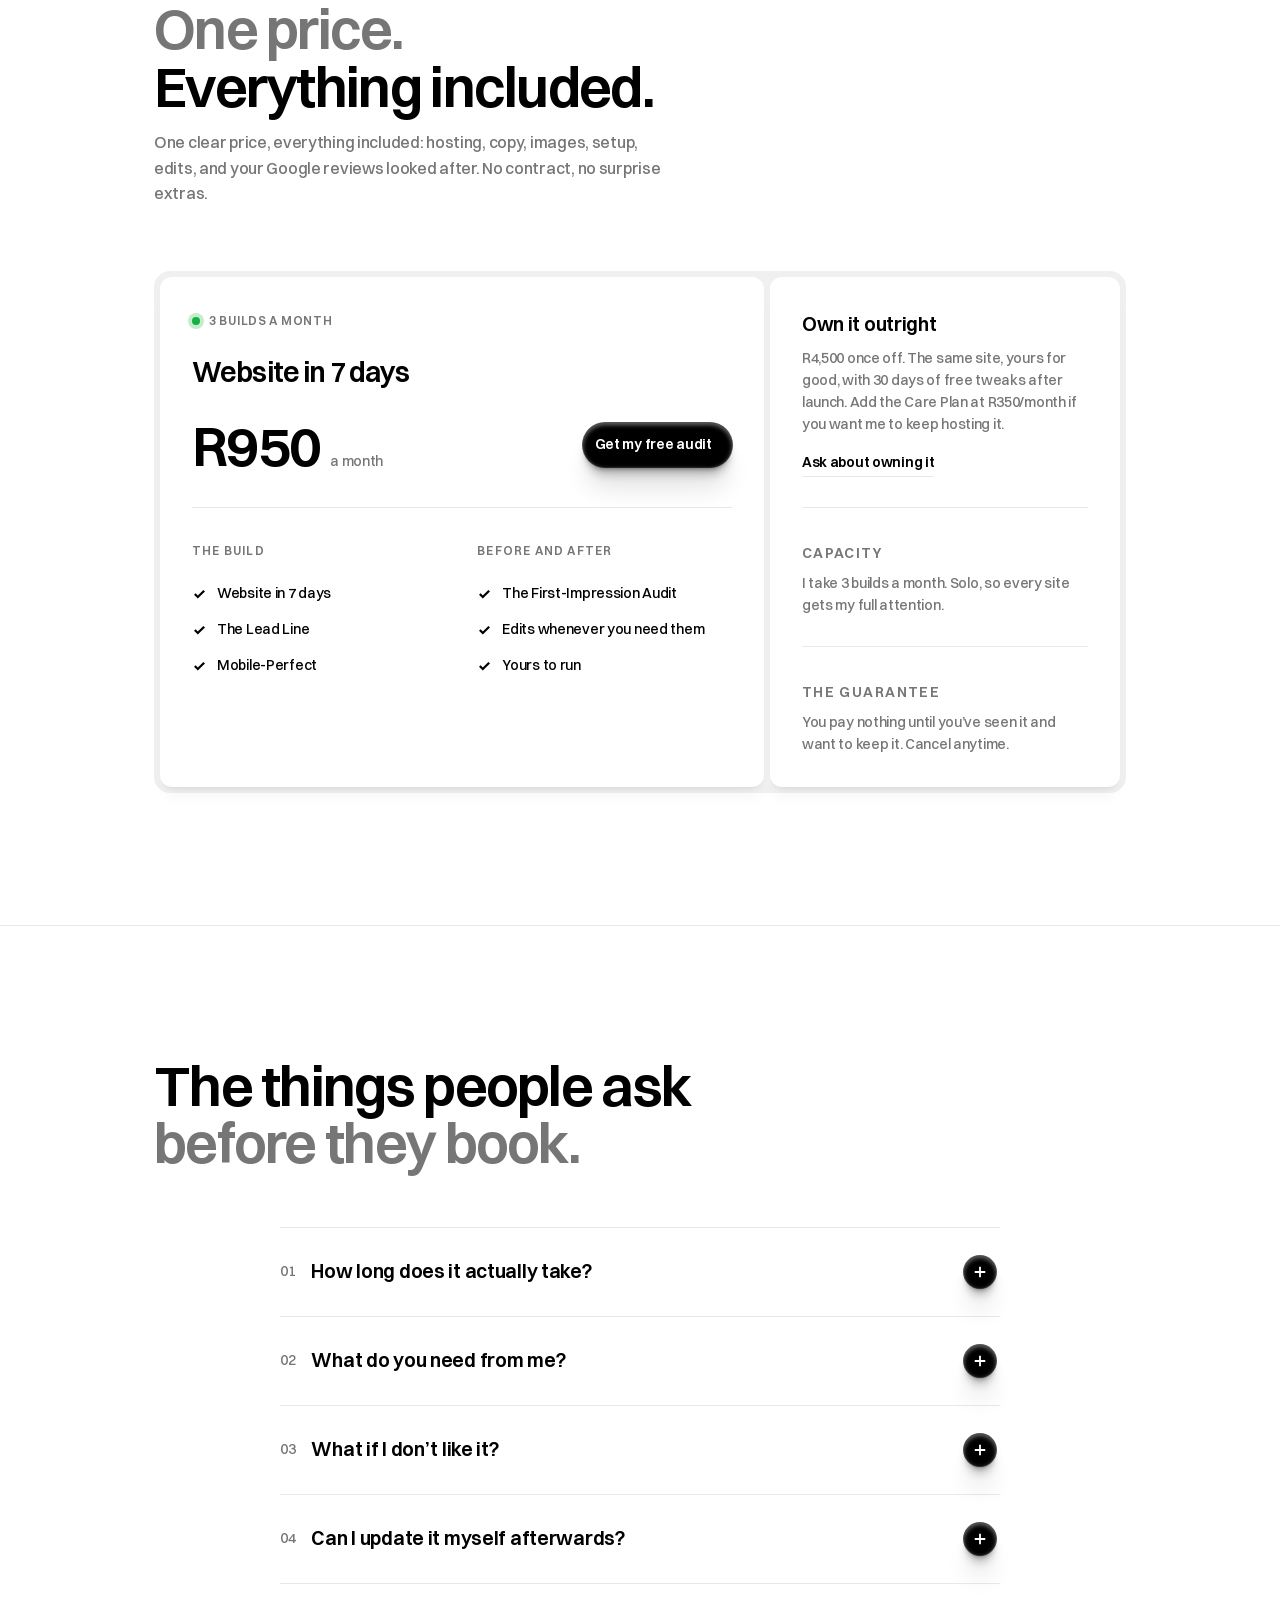
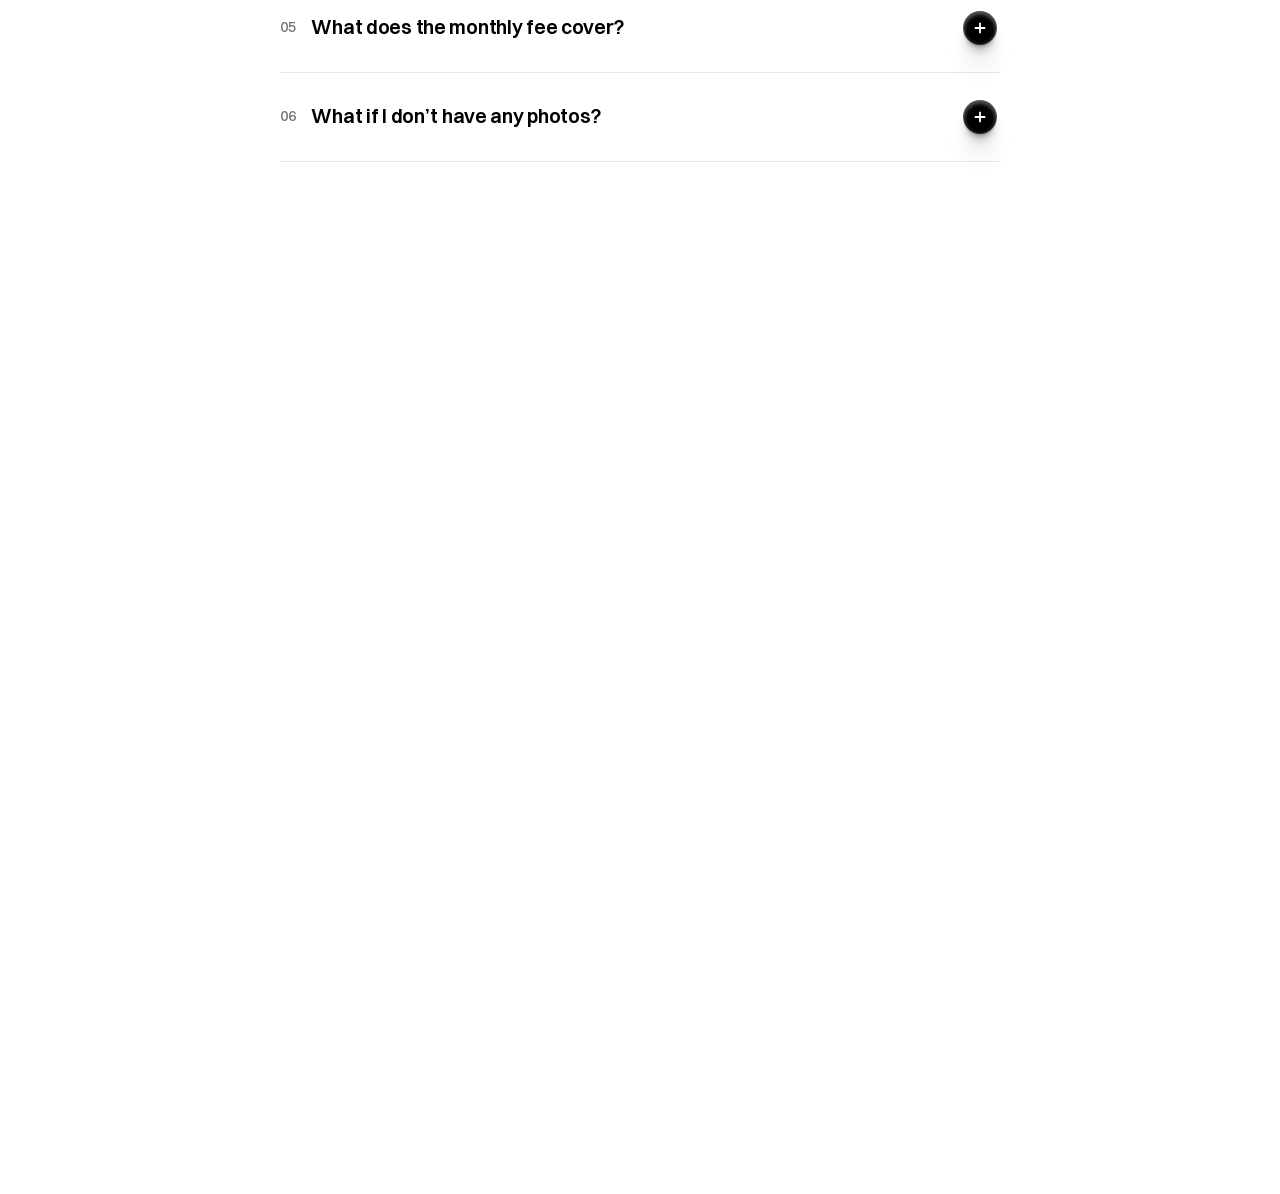
==== commit a012531d: "Drop the photo lock, longer paint fade A finger already paints the About photo without locking it, s" ====
--- a/index.html
+++ b/index.html
@@ -96,7 +96,7 @@
 <script>document.documentElement.className="js";</script>
 <link rel="preload" href="fonts/switzer-600.woff2" as="font" type="font/woff2" crossorigin>
 <link rel="preload" href="fonts/switzer-500.woff2" as="font" type="font/woff2" crossorigin>
-<link rel="stylesheet" href="css/site.css?v=20261111n">
+<link rel="stylesheet" href="css/site.css?v=20261112a">
 </head>
 <body>
 
@@ -734,7 +734,7 @@
 <script src="js/motion.js?v=20261112a" defer></script>
 <script src="js/site.js?v=20261112a" defer></script>
 <script src="js/spiral.js?v=20261112a" defer></script>
-<script src="js/port-reveal.js?v=20261111a" defer></script>
+<script src="js/port-reveal.js?v=20261112a" defer></script>
 <script src="js/text-fill.js?v=20261023c" defer></script>
 <script src="js/gets-rail.js?v=20261111b" defer></script>
 <script src="js/scroll-fx.js?v=20261111a" defer></script>
--- a/css/site.css
+++ b/css/site.css
@@ -775,19 +775,6 @@
   -webkit-mask-image:linear-gradient(to bottom,transparent 0,#000 62%);mask-image:linear-gradient(to bottom,transparent 0,#000 62%)}
 .port-bar{position:absolute;left:0;right:0;bottom:0;pointer-events:none;
   padding:0 clamp(14px,6%,24px) clamp(14px,6%,24px)}
-
-.port-lock{display:none;position:absolute;right:16px;bottom:16px;z-index:3;width:46px;height:46px;
-  padding:0;border:0;border-radius:50%;place-items:center;cursor:pointer;
-  background:rgba(255,255,255,.9);color:var(--ink);
-  box-shadow:0 0 0 1px rgba(0,0,0,.08),0 8px 18px -8px rgba(0,0,0,.4);
-  transition:background-color .2s var(--ease),color .2s var(--ease)}
-.port-lock svg{width:20px;height:20px;fill:none;stroke:currentColor;stroke-width:1.8;
-  stroke-linecap:round;stroke-linejoin:round}
-.port-lock .lk-on,.port-lock[aria-pressed="true"] .lk-off{display:none}
-.port-lock[aria-pressed="true"] .lk-on{display:block}
-.port-lock[aria-pressed="true"]{background:var(--ink);color:#fff}
-.port-lock:focus-visible{outline:2px solid var(--ink);outline-offset:3px}
-@media (hover:none),(pointer:coarse){.port-lock{display:grid}}
 .port-who{display:flex;align-items:center;gap:10px}
 .port-who img{width:36px;height:36px;border-radius:50%;object-fit:cover;flex:none}
 .port-id{display:flex;flex-direction:column;line-height:1.2}
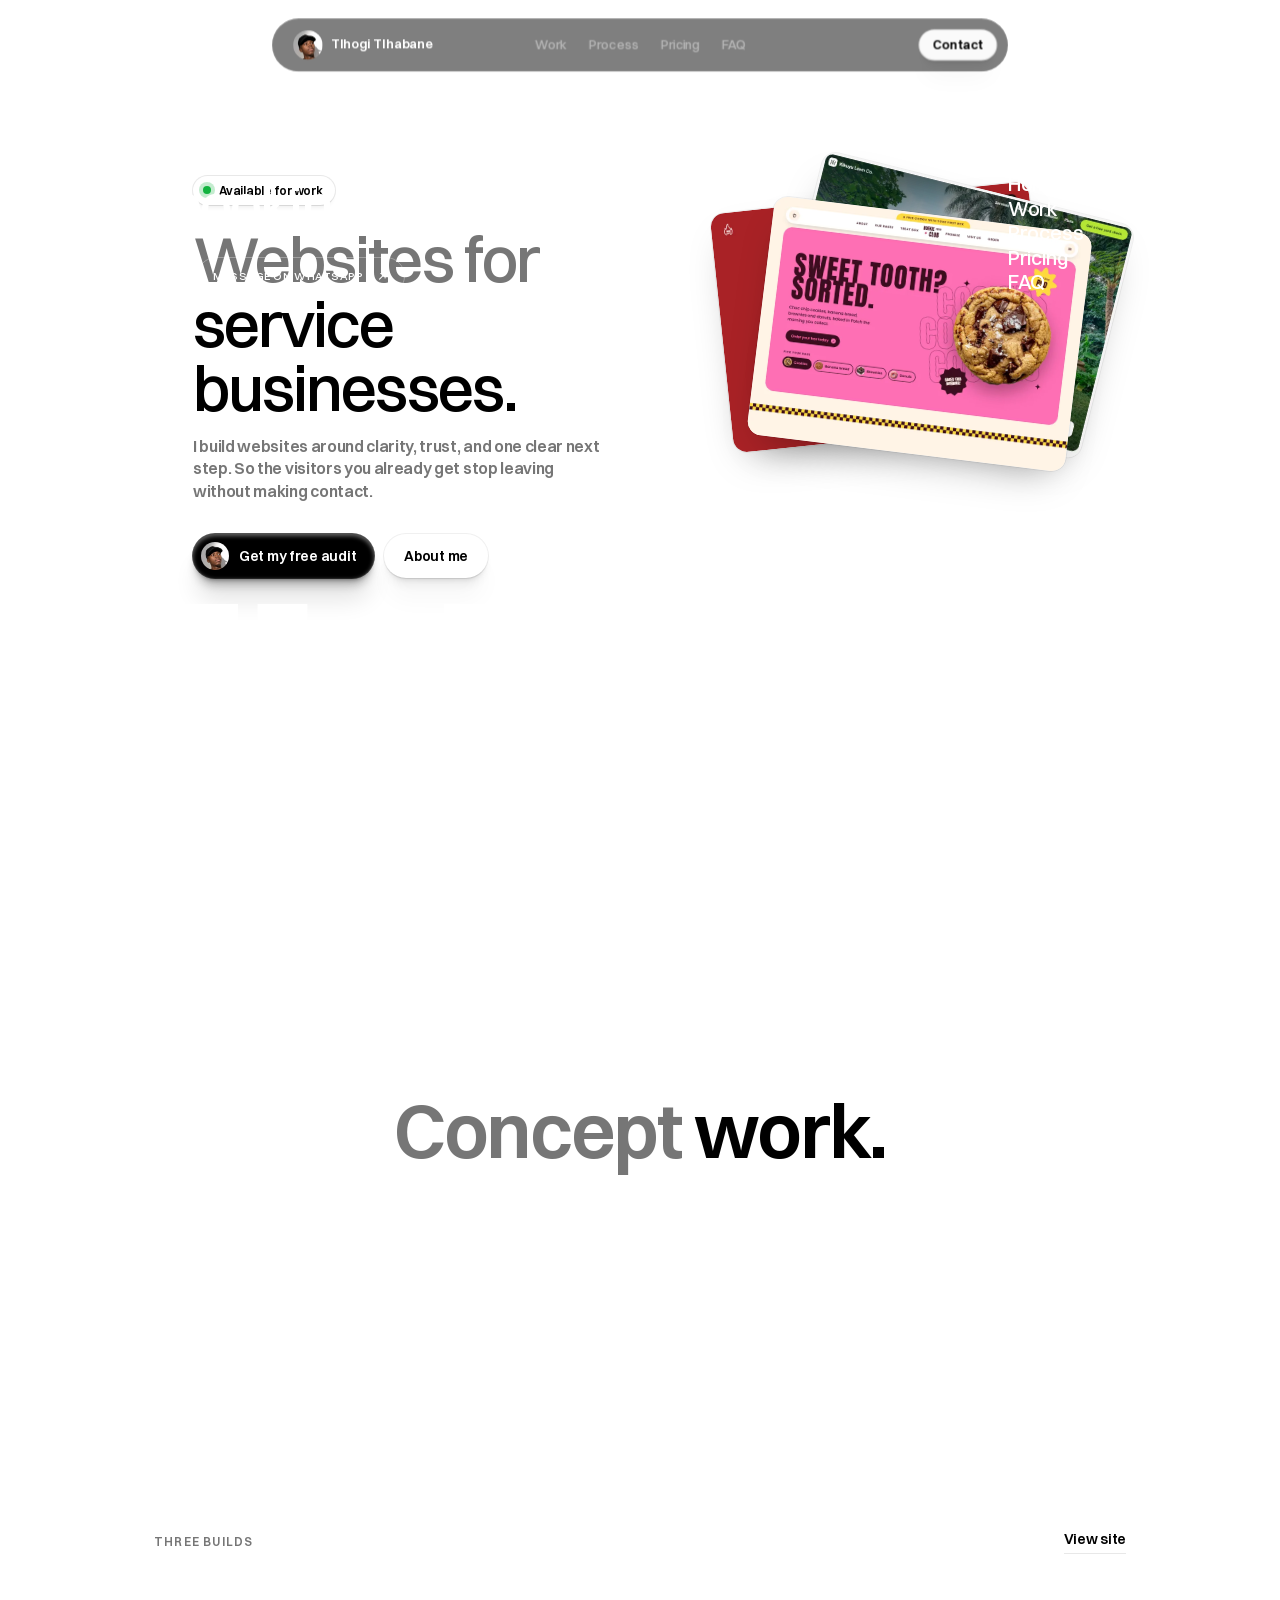
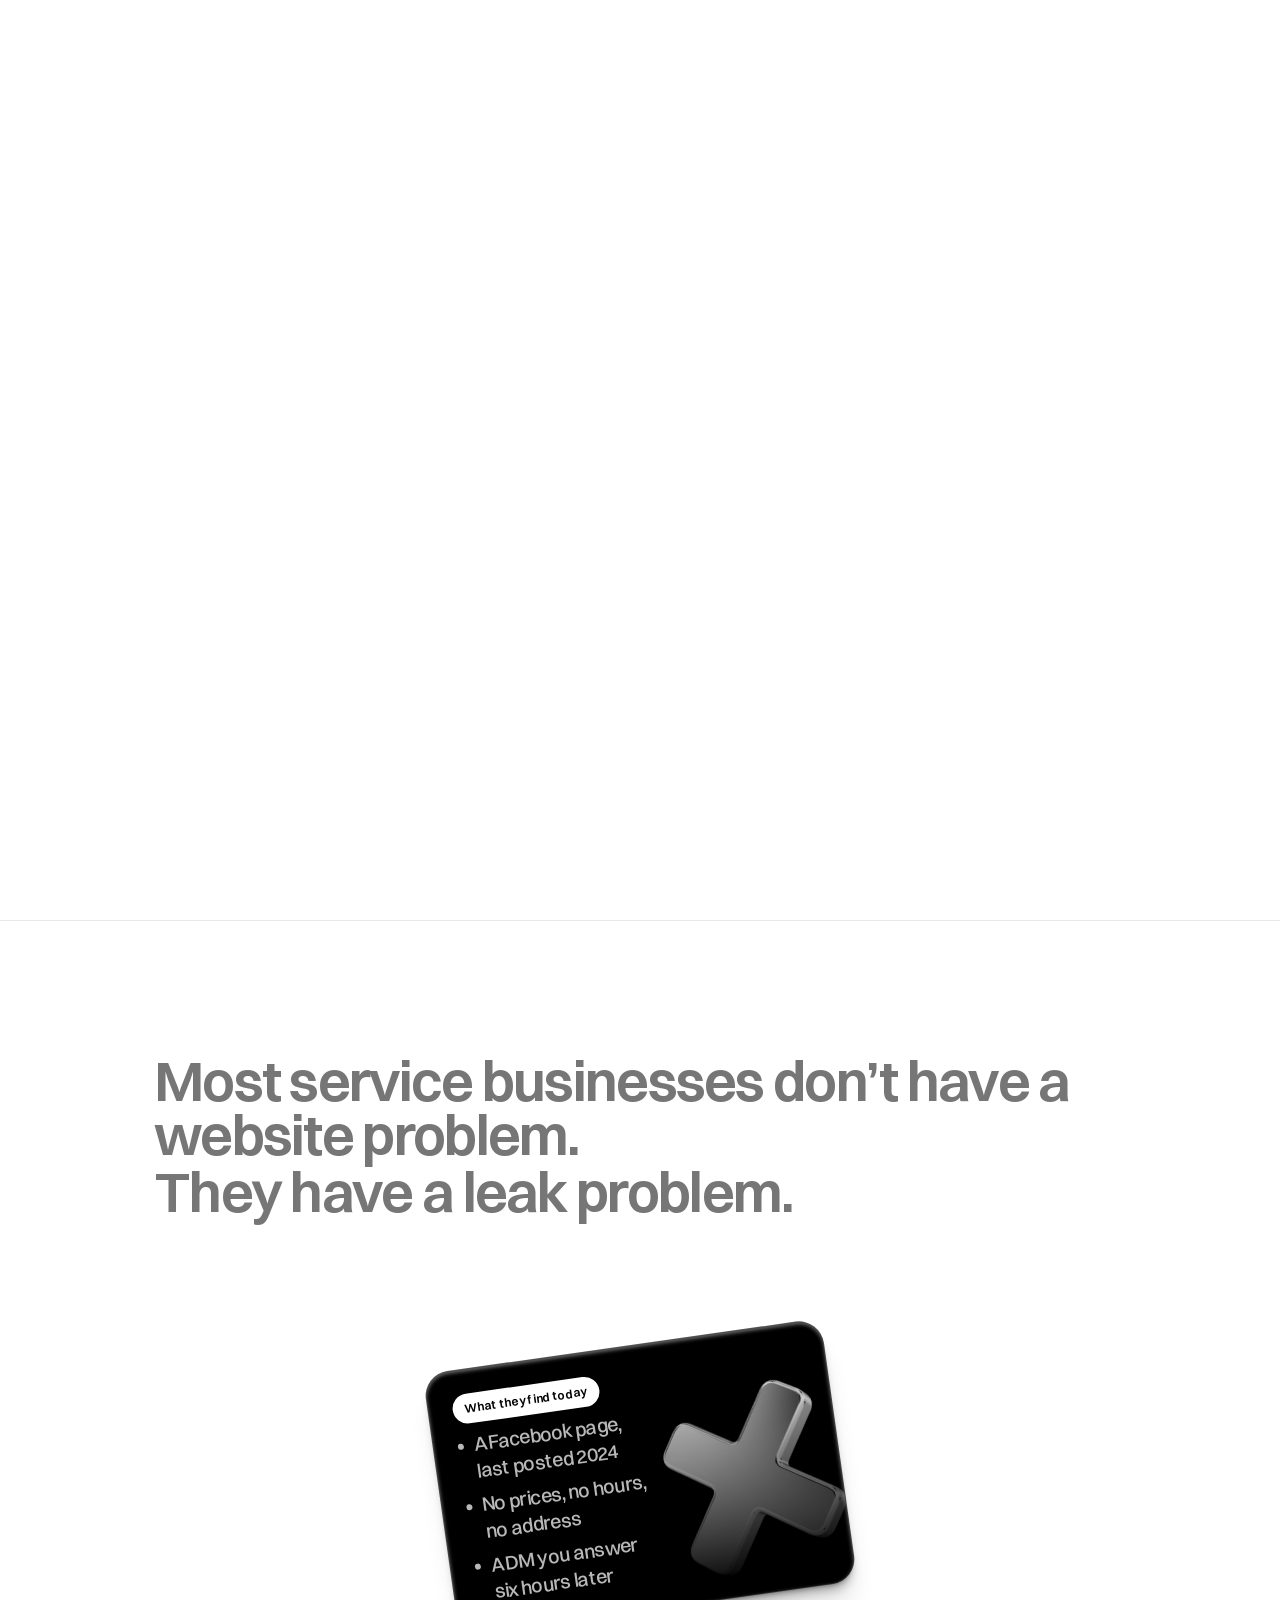
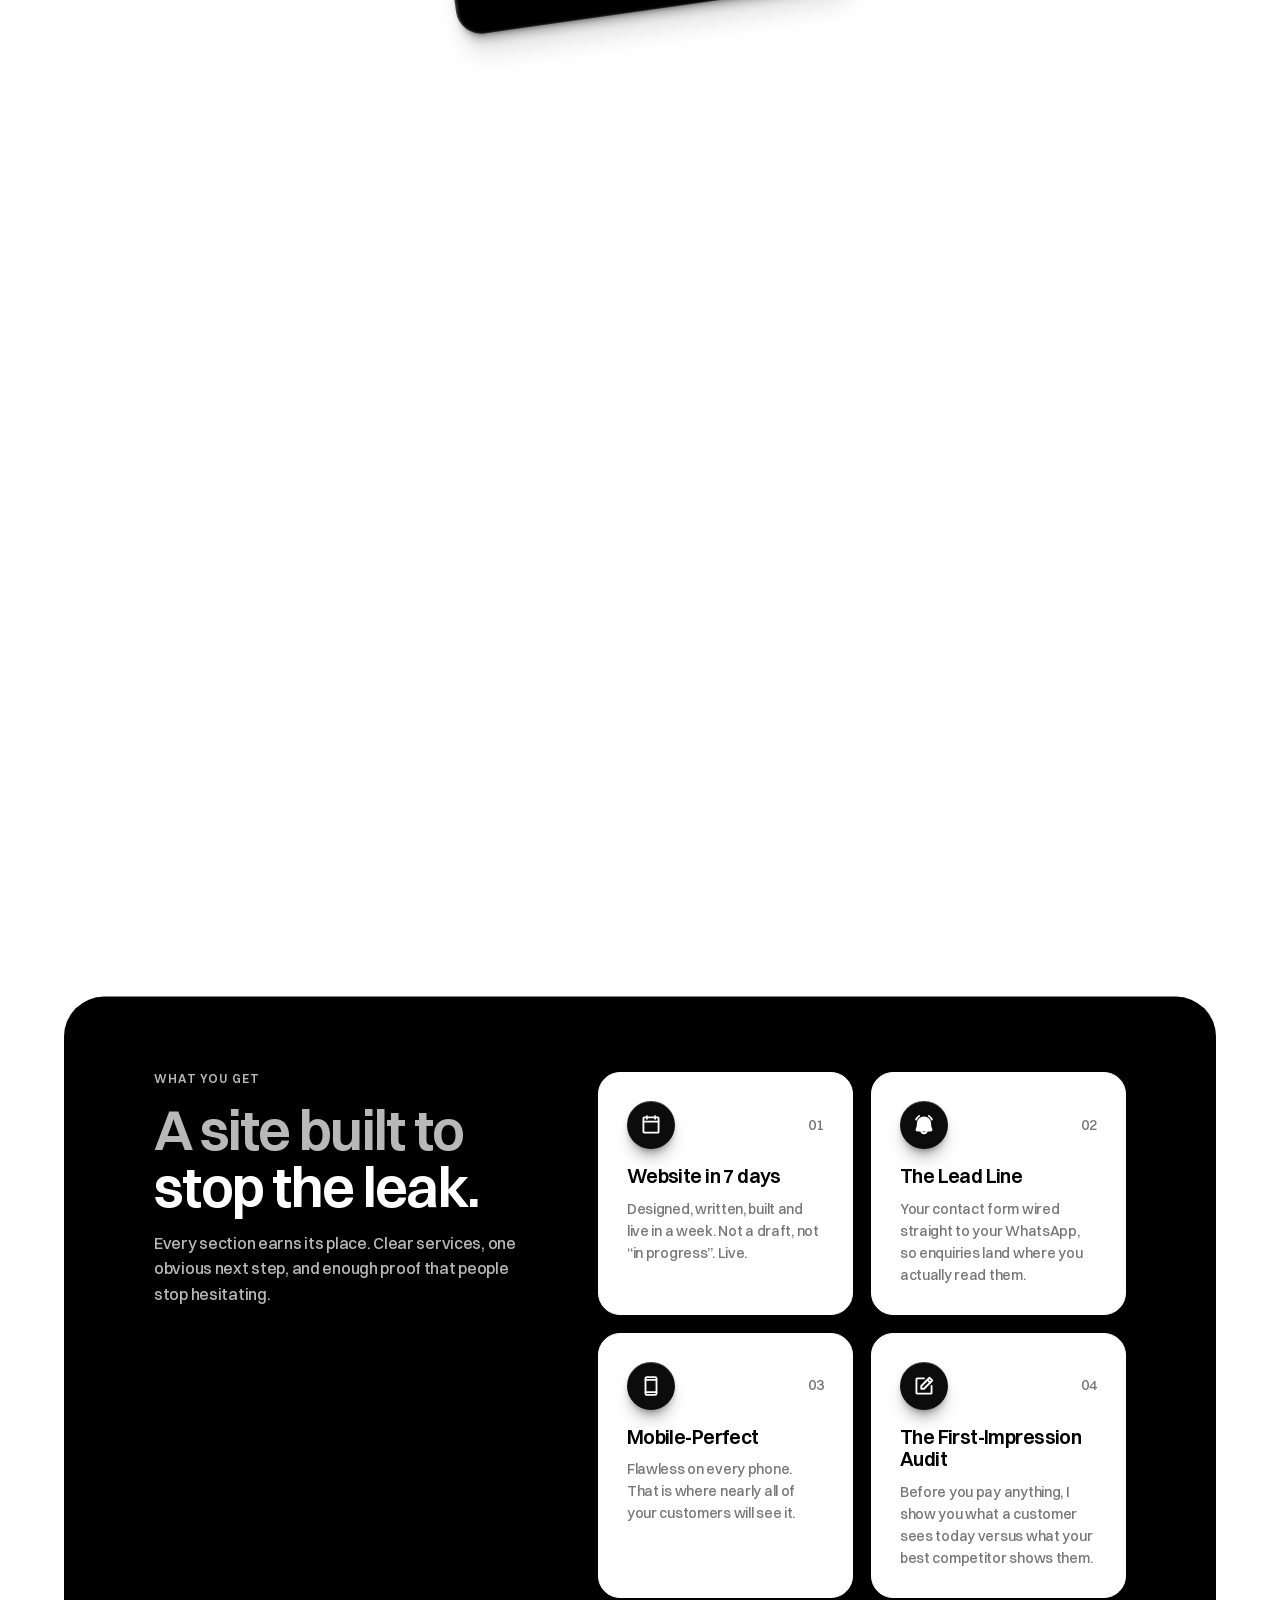
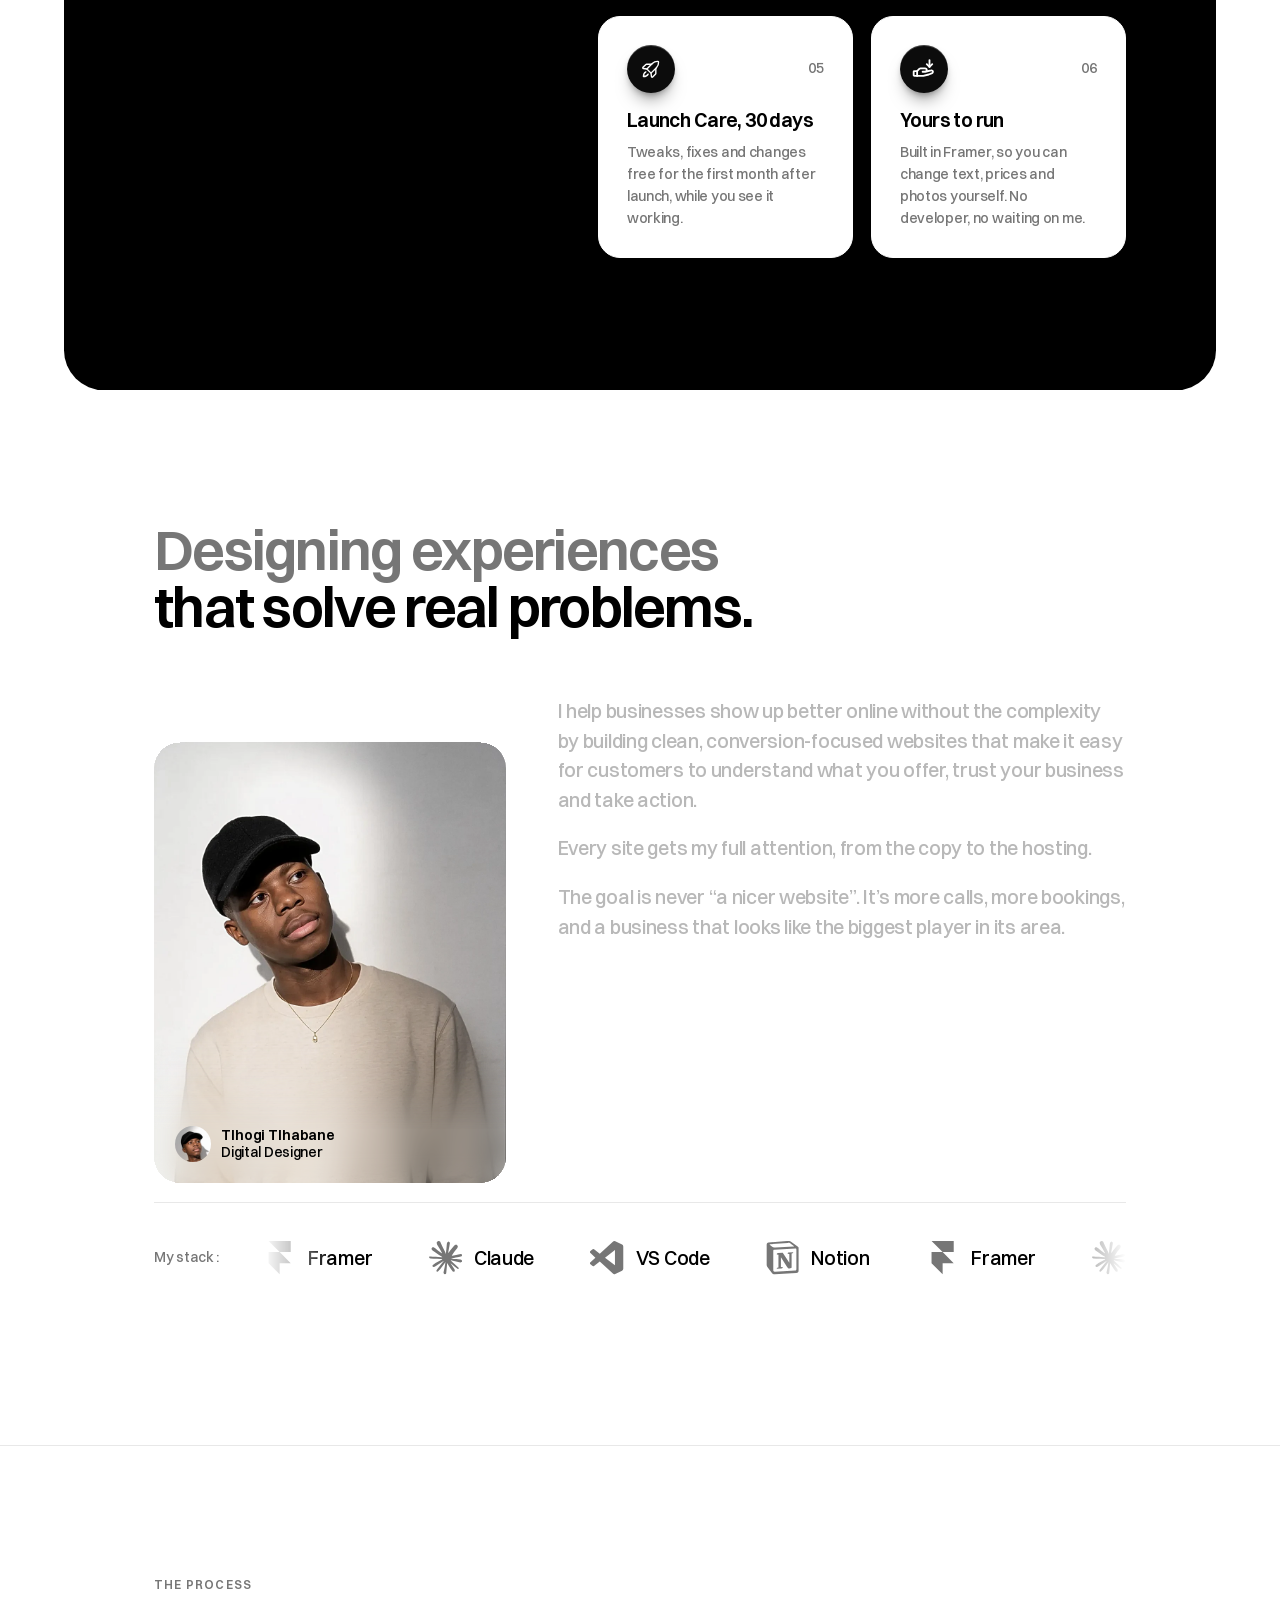
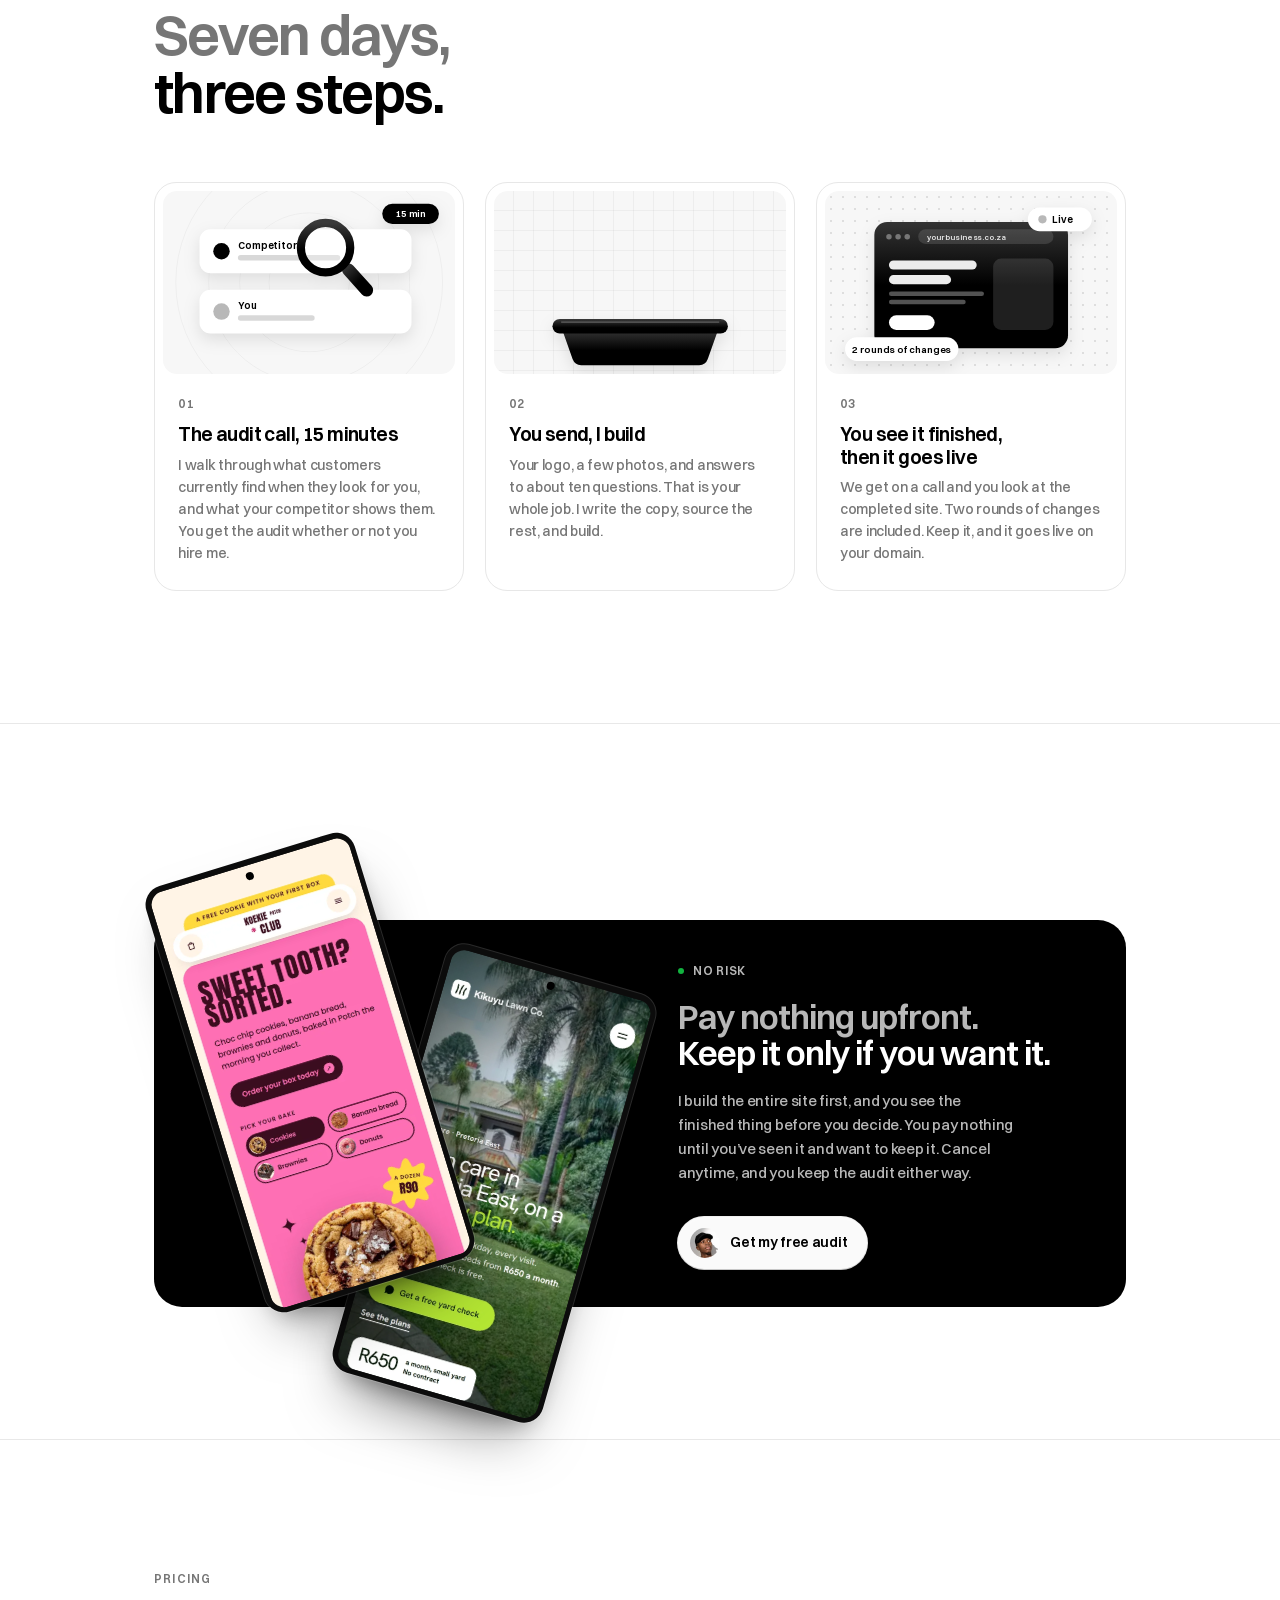
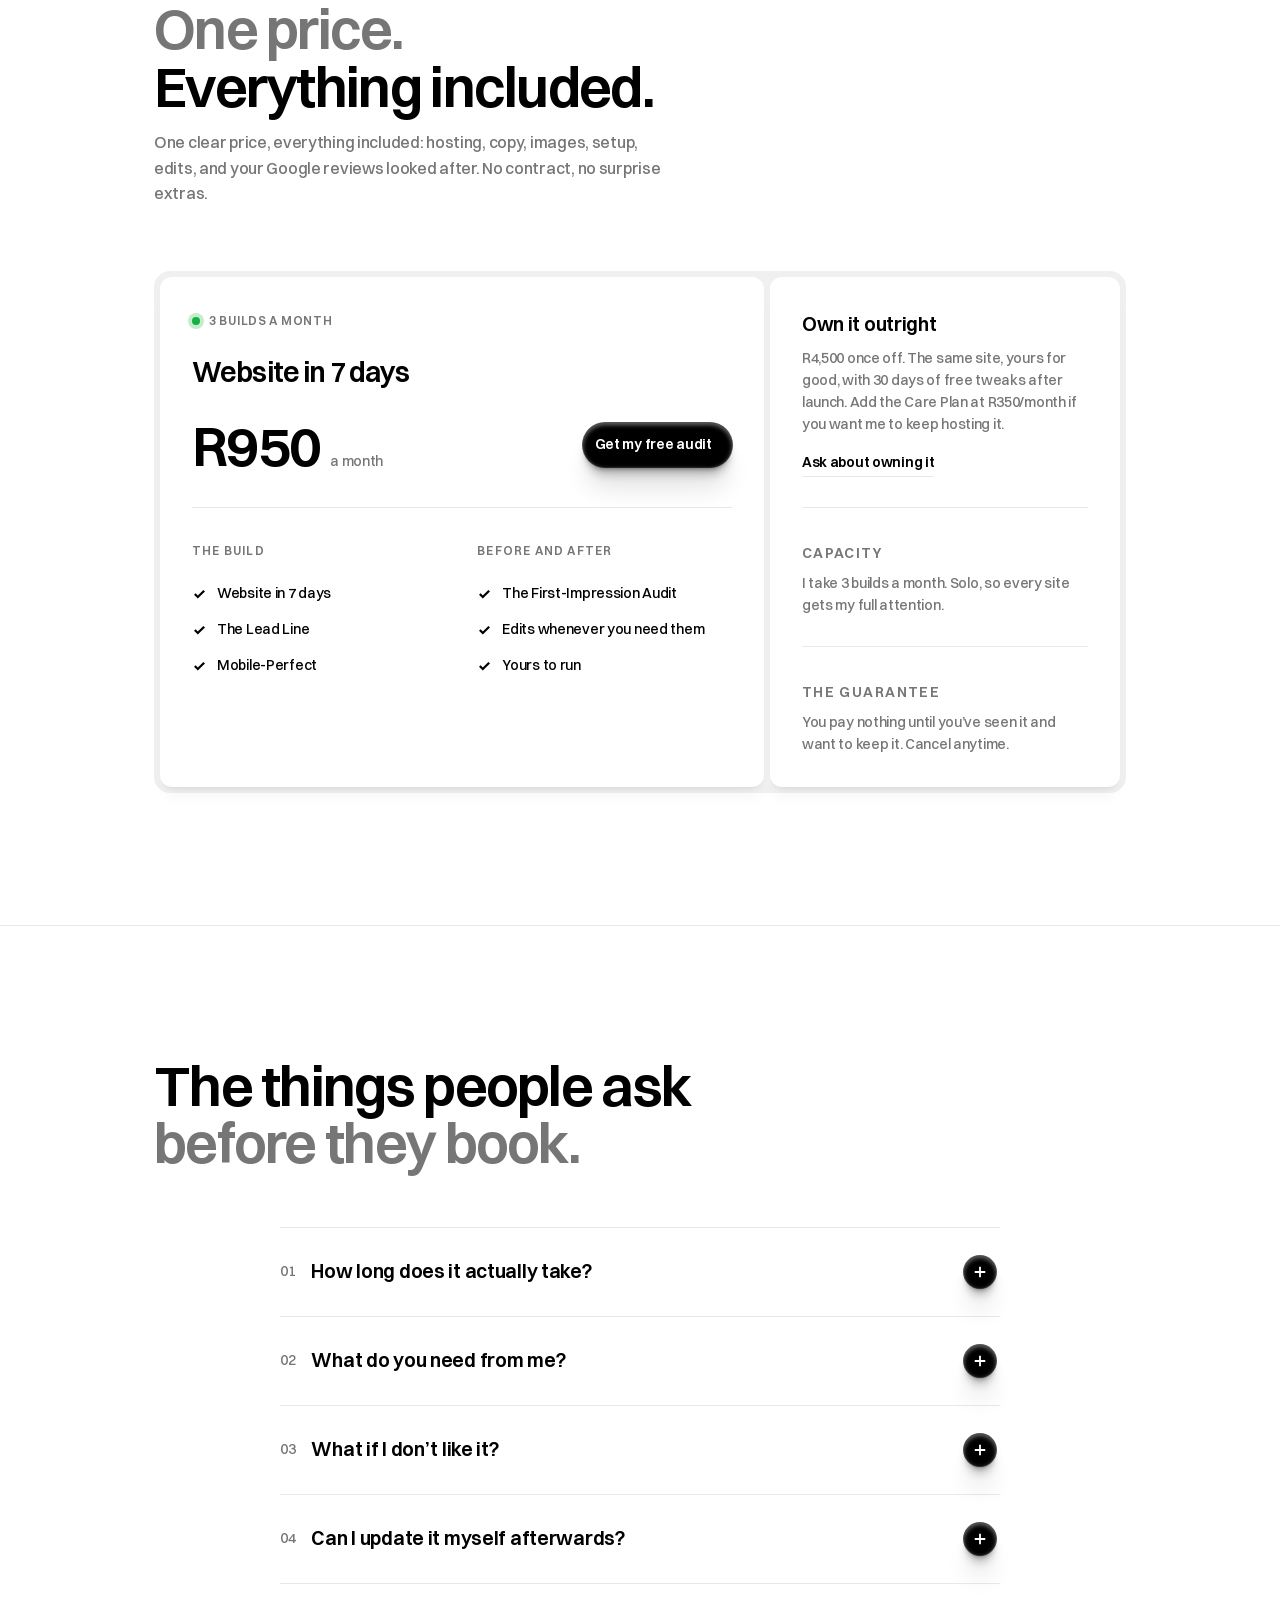
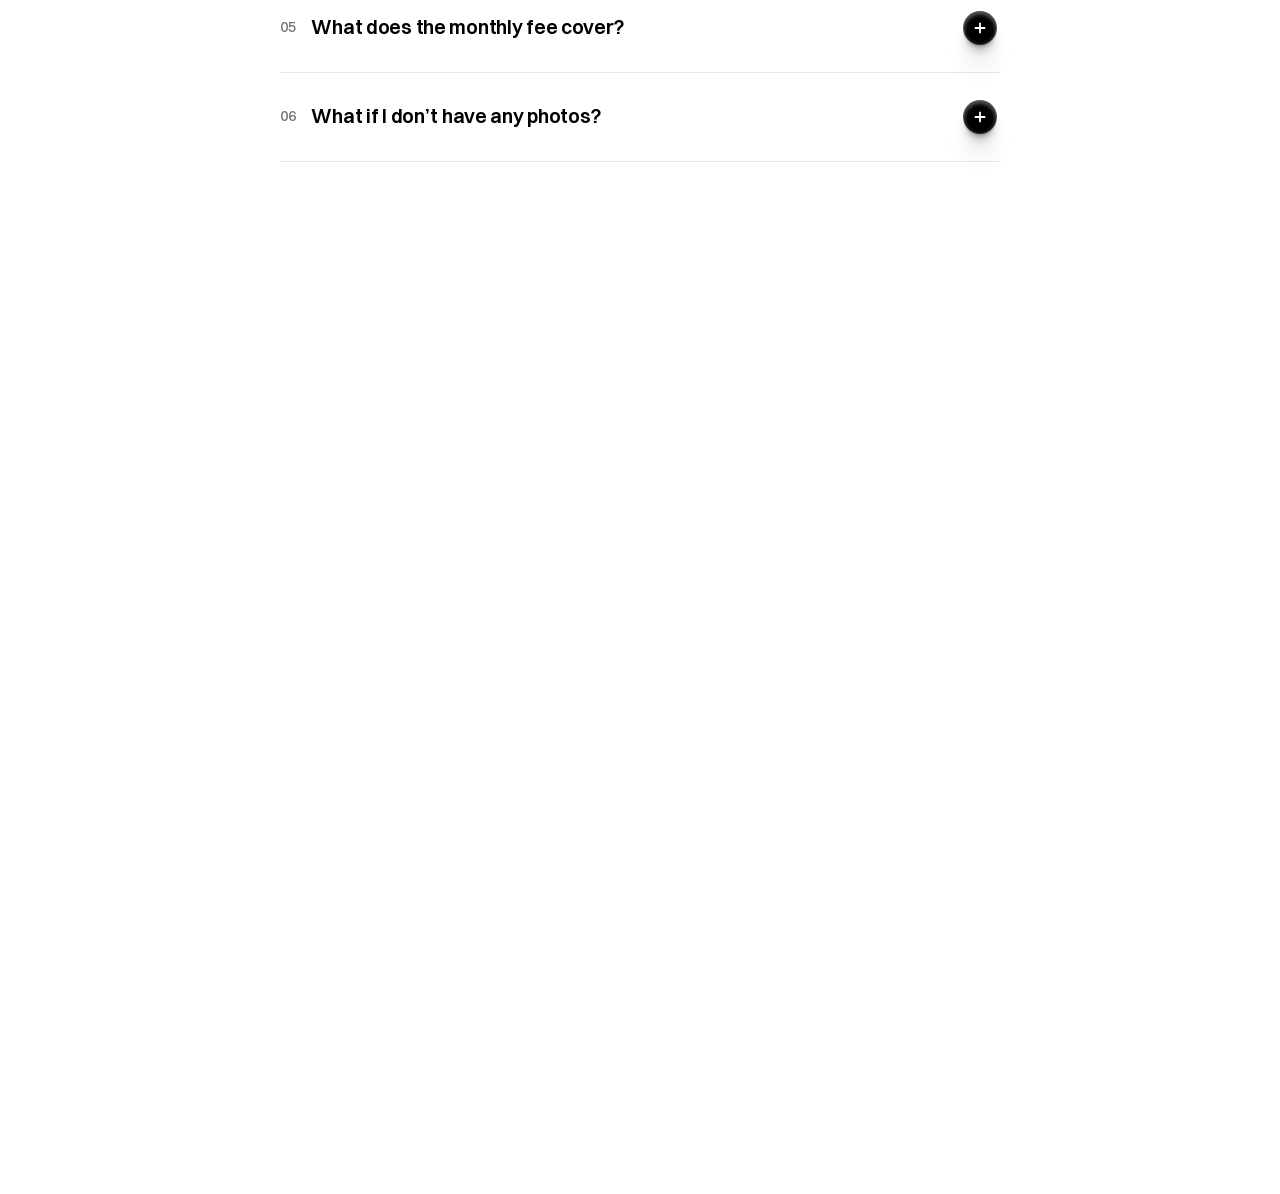
==== commit 508c70f9: "More natural skin texture on the portfolio photo Co-Authored-By: Claude Opus 5.5 <noreply@anthropic." ====
--- a/index.html
+++ b/index.html
@@ -324,7 +324,7 @@
     <div>
 
       <div class="port rv-img" data-port-reveal data-depth="0.05">
-        <img src="assets/tlhogi-photo.webp?v=20261021e" width="1000" height="1250" loading="lazy"
+        <img src="assets/tlhogi-photo.webp?v=20261113a" width="1000" height="1250" loading="lazy"
              alt="Tlhogi Tlhabane, wearing a black cap and a cream sweatshirt, looking up, against a white wall.">
         <canvas class="port-paint" data-src="assets/tlhogi-painted.webp?v=20261021e" aria-hidden="true"></canvas>
 
